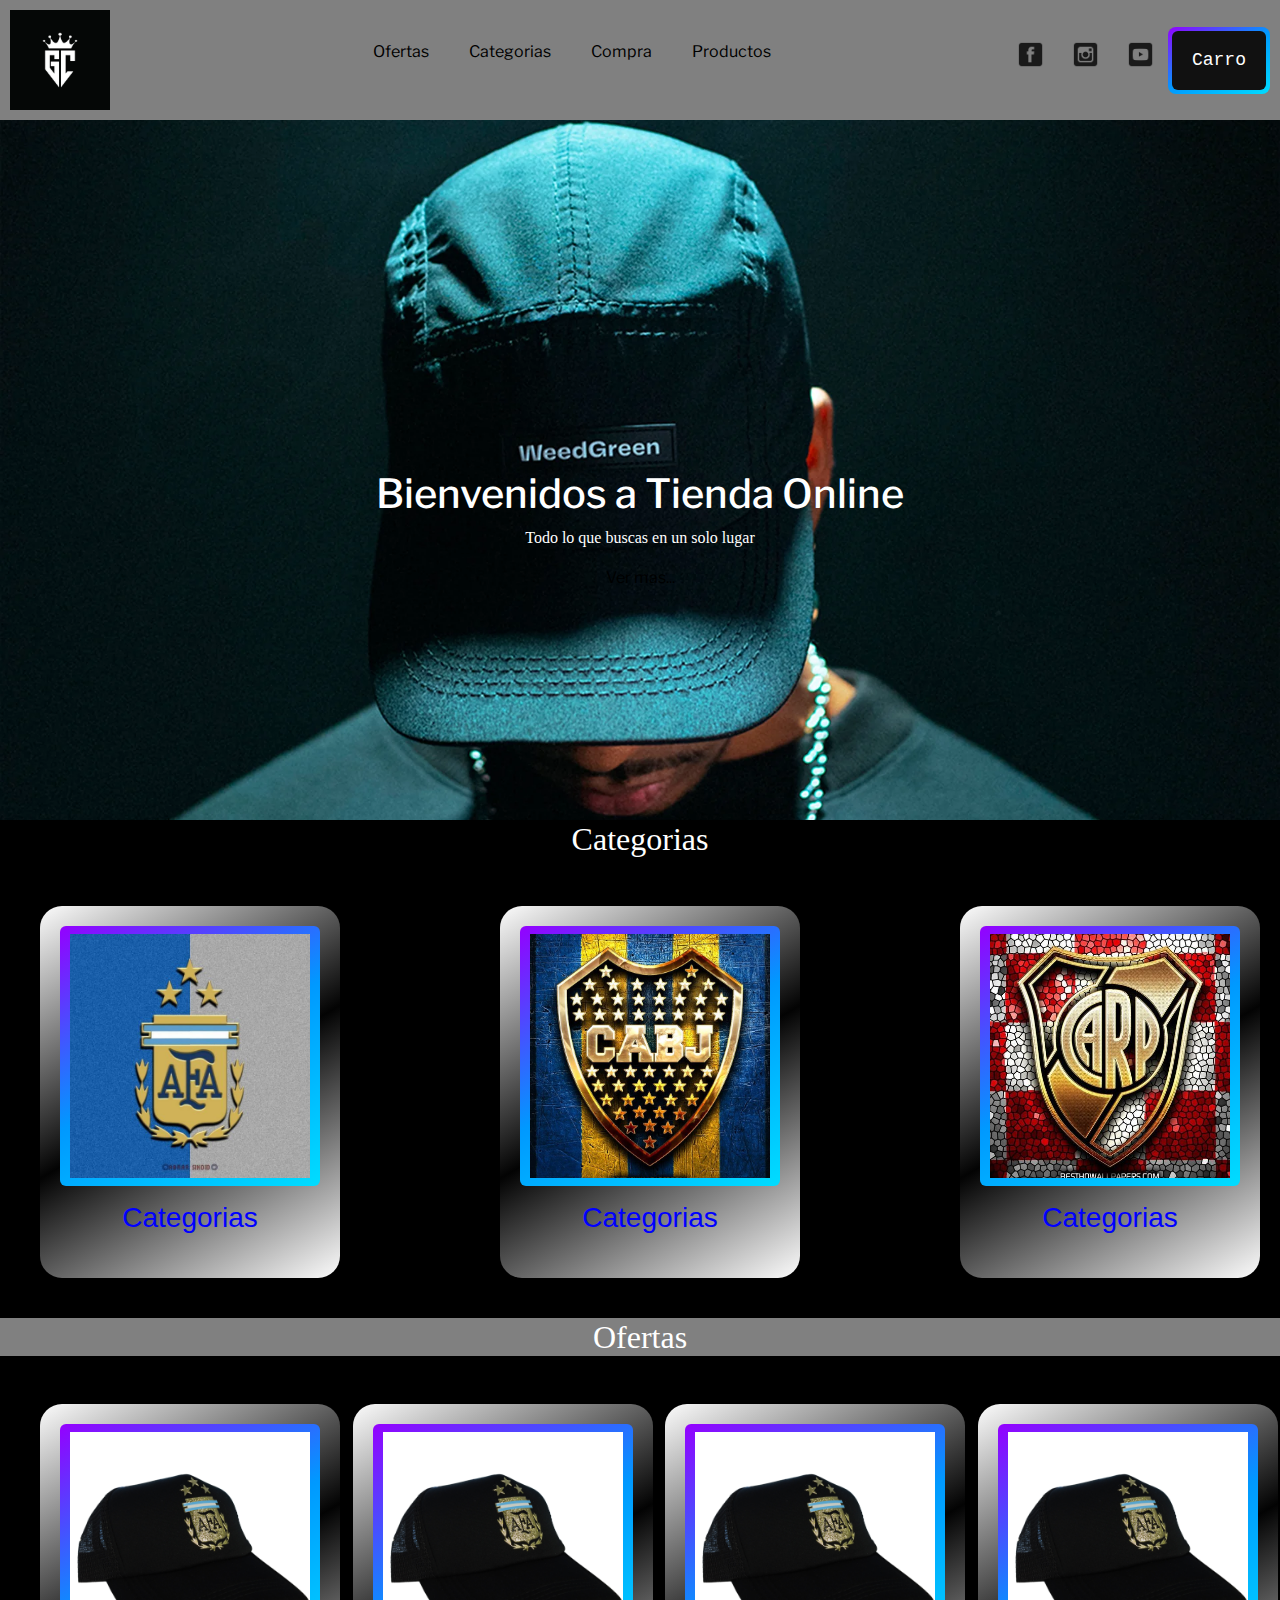
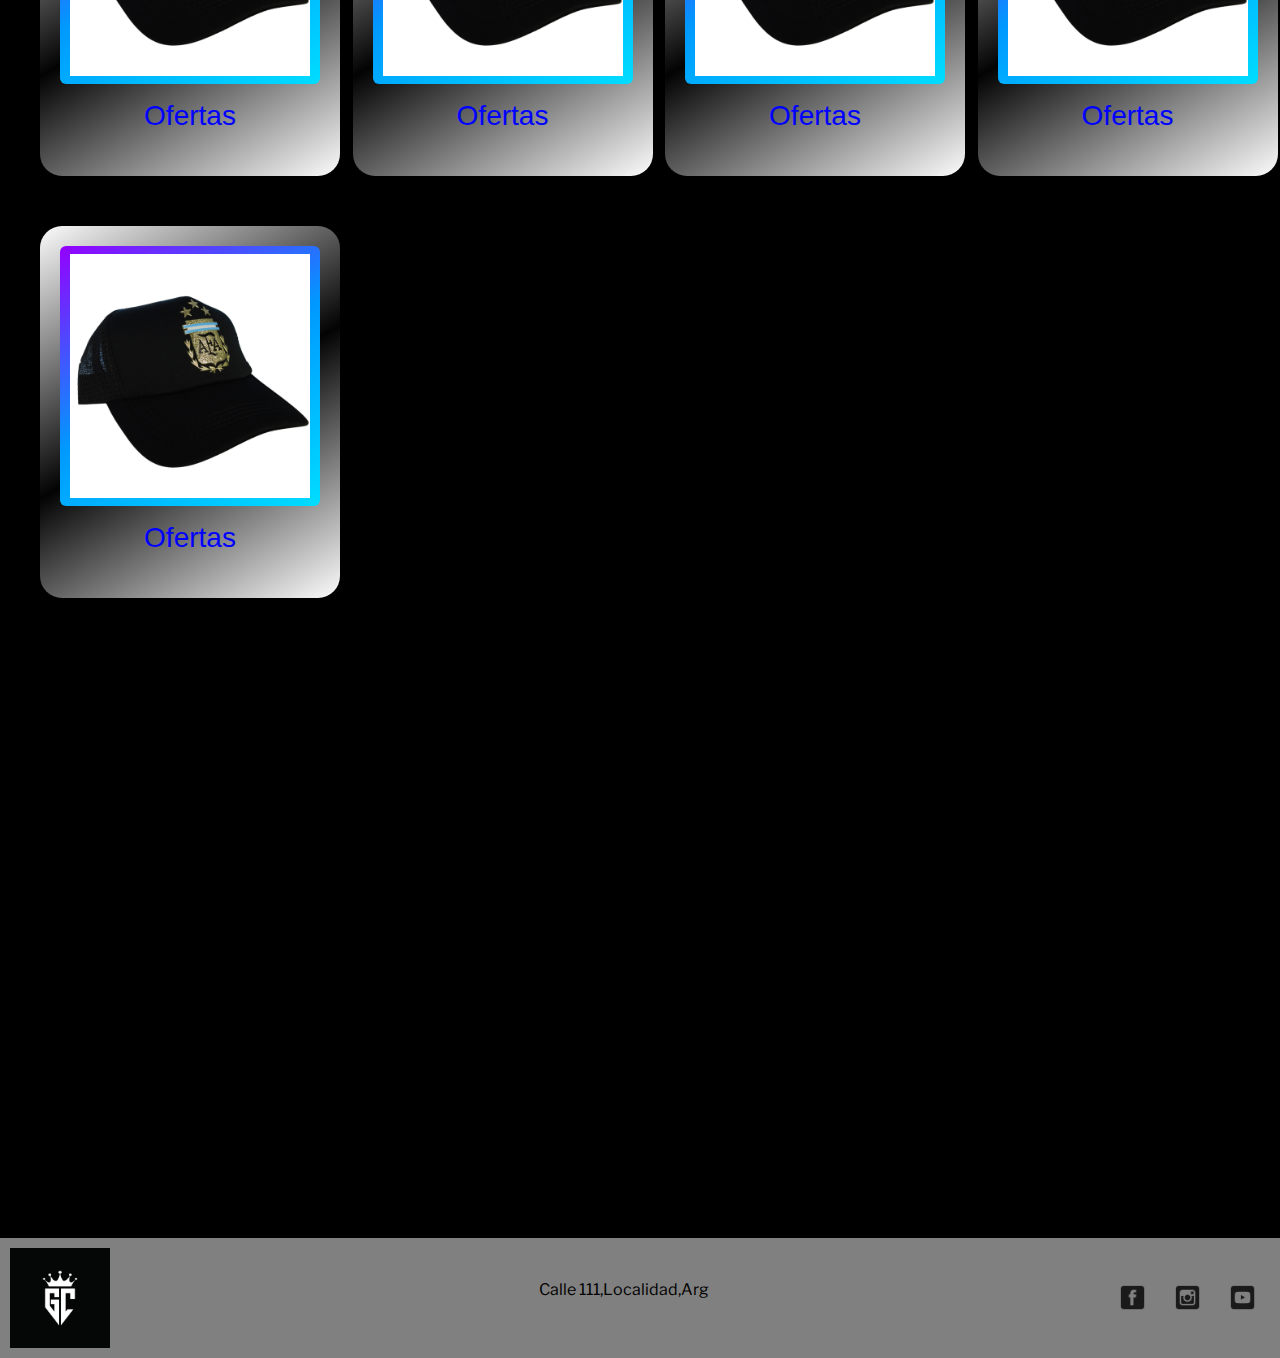
==== index.html @ 08c62f7e "Initial commit" ====
<!DOCTYPE html>
<html lang="en">
    <head>
        <meta charset="UTF-8">
        <meta http-equiv="X-UA-Compatible" content="IE=edge">
        <meta name="viewport" content="width=device-width, initial-scale=1.0">
        <link rel="preconnect" href="https://fonts.googleapis.com">
        <link rel="preconnect" href="https://fonts.gstatic.com" crossorigin>
        <link href="https://fonts.googleapis.com/css2?family=Oswald:wght@500&display=swap" rel="stylesheet">
        <link href="../css/stylesBootstrap.css" rel="stylesheet" />
        <link rel="stylesheet" href="./css/style.css">
        <link rel="stylesheet" href="./css/banner.css">
        <title>Tiend Online</title>
    </head>
    <body class="body">
        <header class="header">
            <div class="logo-header">
                <img src="./media/logo.jpg" alt="Tienda Online">    
            </div>
            <nav class="nav-menu">
                <ul>
                    <li><a href="./pagina/Ofertas.html">Ofertas</li></a>
                    <li><a href="./pagina/categorias.html">Categorias</li></a>
                    <li><a href="./pagina/compra.html">Compra</li></a>
                    <li><a href="./pagina/productos.html">Productos</li></a>
                </ul>
            </nav>
            <div class="iconos-img">
                <div class="iconos">
                    <a href="https://www.facebook.com/">
                        <img src="./media/iconofacebook.png" alt="facebook">
                    </a>
                </div>
                <div class="iconos">
                    <a href="https://www.instagram.com/">
                        <img src="./media/iconoinstagram.png" alt="Intagram">
                    </a>
                </div>
                <div class="iconos">
                    <a href="https://www.youtube.com/">
                        <img src="./media/iconoyoutube.png" alt="YouTube">
                    </a>
                </div>
                <a href="./pagina/compra.html">
                    <button>
                        <samp>Carro</samp>
                    </button>
                </a>
            </div>
            
        </header>
        <main>
            <div class="banner--gorra">
                <h1>Bienvenidos a Tienda Online</h1>
                <p>Todo lo que buscas en un solo lugar</p>
                <center><a href="./pagina/productos.html" class="button">Ver mas...</a></center>
            </div>
                <h2 id="categorias">Categorias</h2>
                <div class="contenedor-de-categorias">
                        <div class="gorraarg">
                            <a href="./pagina/productos.html">
                                <img src="./media/Argentina 2022.jfif" alt="">
                                <h3>Categorias</h3>
                            </a>
                        </div>
                        <div class="gorraarg">
                            <a href="./pagina/categorias.html">
                                <img src="./media/Boca Juniors Wallpaper.jfif" alt="">
                                <h3>Categorias</h3>
                            </a>
                        </div>
                        <div class="gorraarg">
                            <a href="./pagina/categorias.html">
                                <img src="./media/riverdoradofondo.jpg" alt="">
                                <h3>Categorias</h3>
                            </a>
                        </div>
                </div>
                <h2 id="ofertas">Ofertas</h2>
                <div class="contenedor-de-ofertas">
                    <div class="cuadro">
                        <div class="gorraarg">
                            <a href="./pagina/Ofertas.html">
                                <img src="./media/Gorraarg.png" alt="">
                                <h3>Ofertas</h3>
                            </a>
                        </div>
                    </div>
                    <div class="gorraarg">
                        <a href="./pagina/Ofertas.html">
                            <img src="./media/Gorraarg.png" alt="">
                            <h3>Ofertas</h3>
                        </a>
                    </div>
                    <div class="gorraarg">
                        <a href="./pagina/Ofertas.html">
                            <img src="./media/Gorraarg.png" alt="">
                            <h3>Ofertas</h3>
                        </a>
                    </div>
                    <div class="gorraarg">
                        <a href="./pagina/Ofertas.html">
                            <img src="./media/Gorraarg.png" alt="">
                            <h3>Ofertas</h3>
                        </a>
                    </div>
                    <div class="gorraarg">
                        <a href="./pagina/Ofertas.html">
                            <img src="./media/Gorraarg.png" alt="">
                            <h3>Ofertas</h3>
                        </a>
                    </div>
                </div>
                <div class="video-gorras">
                    <iframe width="960" height="540" src="https://www.youtube.com/embed/KB9ijC64iVY?start=1" title="YouTube video player" frameborder="0" allow="accelerometer; autoplay; clipboard-write; encrypted-media; gyroscope; picture-in-picture; web-share" allowfullscreen></iframe>
                </div>
        </main>
        <footer class="header">
            <a href="./index.html">
                <div class="logo-header">
                    <img src="./media/logo.jpg" alt="Tienda Online">
                </div>
            </a>
            <nav class="nav-menu">
                <ul>
                    <li><a href="https://www.google.com/maps/place/Casa+Vila/@-37.0545336,-81.6326982,4z/data=!4m10!1m2!2m1!1slocal+de+gorras!3m6!1s0xbf88e296a8c1a3b9:0x65e3360ee292a674!8m2!3d-38.7173366!4d-62.2640979!15sCg9sb2NhbCBkZSBnb3JyYXNaESIPbG9jYWwgZGUgZ29ycmFzkgEIaGF0X3Nob3DgAQA!16s%2Fg%2F11b7gq4s8f">Calle 111,Localidad,Arg</li></a>
                </ul>
            </nav>
            <div class="iconos-img">
                <div class="iconos">
                    <a href="https://www.facebook.com/">
                        <img src="./media/iconofacebook.png" alt="facebook">
                    </a>
                </div>
                <div class="iconos">
                    <a href="https://www.instagram.com/">
                        <img src="./media/iconoinstagram.png" alt="Intagram">
                    </a>
                </div>
                <div class="iconos">
                    <a href="https://www.youtube.com/">
                        <img src="./media/iconoyoutube.png" alt="YouTube">
                    </a>
                </div>
        </footer>
    </body>
</html>
---- css/style.css ----
@import url('https://fonts.googleapis.com/css2?family=Oswald:wght@500&display=swap');
@import url('https://fonts.googleapis.com/css2?family=Libre+Franklin:wght@600&display=swap');
*{
    font-family: "Osawld";
    padding: 0;
    margin: 0;
    text-decoration: none;
    list-style: none;
    box-sizing: border-box;
}

body{
    background-color: black;
    text-decoration: none;
}

.responsive{
    width: 100%;
    max-width: 1000px;
    margin:0 auto;
    overflow: hidden;
}
.main{
    width: 70%;
    justify-self: start;
}
.header{
    display: flex;
    background-color: gray;
    align-items: center;
    padding: 10px;
    justify-content: space-between;
    text-decoration: none;
    
}

@media (max-width:700px){
    .header{
        flex-direction: column;
        width: 100%;
        height: auto;
    }
    
}

.logo-header img{
    width: 100px;
}

.nav-menu ul{
    display: flex;
    align-items: center
}
@media (max-width:700px){
    .nav-menu ul{
        font-size: 12px;
    }
    .nav-menu ul li{
        margin: 10px;
    }
}

.nav-menu li{
    margin: 20px;
}
.iconos-img{
    display: flex;
    
}
.iconos{
    margin: 15px;

}
.iconos img{
    width: 25px;
}

.header button{
    border: 0;
    background-image: linear-gradient(150deg, #9500ff ,#09f ,#00ddff);
    border-radius: 8px;
    color: #fff;
    display: flex;
    font-size: 18px;
    padding: 4px;
    cursor: pointer;
    transition: .3s;
}
.header button samp{
    background-color: #111;
    padding: 16px 20px;
    border-radius: 6px;
    transition: .3s;
}

.header button:hover samp{
    background: none;
}
.header button:active{
    transition: scale(0.9);
}



.banner--gorra {
    background-image: url(../media/gorra-banner.webp);
    background-position: center center;
    background-repeat: no-repeat;
    background-size: cover;
    width: 100vw;
    height: 50vw;
    text-align: center;
    color: white;
    padding: 350px;
}
.banner--gorra h1{
    font-family: 'Libre Franklin', sans-serif;
}
a, li{
    font-family: 'Libre Franklin', sans-serif;
    list-style: none;
    color: black;
    text-decoration: none;
}
@media (max-width:1000px){
    .banner--gorra{
        padding: 70px;
    }
}
@media (max-width:700px){
    .banner--gorra{
        padding: 35px;
    }
}
@media (max-width:700px){
    .contenedor-de-categorias2{
        display: grid;
        place-items: center;
        
    }

}

.productos-{
    display: flex;
    align-items: center;
    padding: 10px;
    justify-content: center;
}

.gorraarg{
    display: flex;
    background-color: white;
    border-radius: 22px;
    margin: 15px;
    padding: 20px 20px;
    width:300px;
    border: 0;
    background-image: linear-gradient(150deg, #FCFCFC,#030303,#FCFCFC);
    color: #fff;
    font-size: 18px;
    cursor: pointer;
    transition: .3s;
}
.gorraarg img{
    background-image: linear-gradient(150deg, #9500ff ,#09f ,#00ddff);
    padding: 8px 10px;
    border-radius: 6px;
    transition: .3s;
}
.gorraarg img:hover {
    background: none;
}
.gorraarg:active{
    transition: scale(0.9);
}

.gorraarg img{
    width: 100%;
    aspect-ratio: 1/1;
    object-fit: cover;
}

.gorraarg h3{
    display: flex;
    justify-content: center;
    color: blue;
    font-family: Impact, Haettenschweiler, 'Arial Narrow Bold', sans-serif;
    padding: 15px;
}
.gorraarg p{
    font-family: fantasy;
    color: green;
    display: flex;
    justify-content: center;
    
}
.gorraarg::before{
    content: "";
    background: -moz-linear-gradient(to bottom right,#9500ff ,#09f ,#00ddff);
    position: absolute;
    inset: 0;
    z-index: -1;
    transform: translateY(30%) scale(0.85);
    filter: blur(30PX);

}
#categorias{
    display: flex;
    align-items: center;
    color: white;
    justify-content: center;
}
.contenedor-de-categorias2{
    display: grid;
    grid-template-columns: repeat(auto-fit, minmax(250px, 1fr));
    grid-auto-rows: minmax(200px, auto);
    gap: 150px;
    padding: 25px;
}

.contenedor-de-categorias{
    display: grid;
    grid-template-columns: repeat(auto-fit, minmax(250px, 1fr));
    grid-auto-rows: minmax(200px, auto);
    gap: 150px;
    padding: 25px;
    
}

.contenedor-de-ofertas{
    display: grid;
    grid-template-columns: repeat(auto-fit, minmax(250px, 1fr));
    grid-auto-rows: minmax(200px, auto);
    gap: 20px;
    padding: 25px 25px;   
}
.contenedor-de-ofertas2{
    display: grid;
    grid-template-columns: repeat(auto-fit, minmax(250px, 1fr));
    grid-auto-rows: minmax(200px, auto);
    gap: 150px;
    padding: 25px;
}
#ofertas{
    background-color: gray;
    display: flex;
    align-items: center;
    color: white;
    justify-content: center;
}

.video-gorras{
    display: flex;
    justify-content: center;
    margin: 30px 30px;
}
.compra-1{
    display: flex;
    align-items: center;
    padding: 10px;
    justify-content: space-between;
}

.gorraarg-compra{
    display: flex;
    align-items: center;
    justify-content: space-around;
    margin: 10px 20px;
    background-color: white;
    border-radius: 22px;
    padding: 12px;
    width:1200px;
    height: 600px;
}

.gorraarg-compra img{
    display: flex;
    width: 600px;
}

.gorraarg-compra p{
    display: flex;
    font-size: 46px;
    font-weight: 600px;
    color: red;
}

.gorraarg-compra h2{
    display: flex;
    color: blue;
}

.boton-compra input{
    background-color: rgb(5, 241, 24);
    width: 100px;
}
.gorraarg-compra-{
    display: flex;
    align-items: center;
    justify-content: space-around;
    margin: 100px 200px;
    background-color: white;
    border-radius: 22px;
    padding: 12px;
    width:1000px;
    height: 500px;
}

.gorraarg-compra- img{
    display: flex;
    width: 500px;
}

.gorraarg-compra- p{
    display: flex;
    font-size: 46px;
    font-weight: 600px;
    color: red;
}

.gorraarg-compra- h2{
    display: flex;
    color: blue;
}
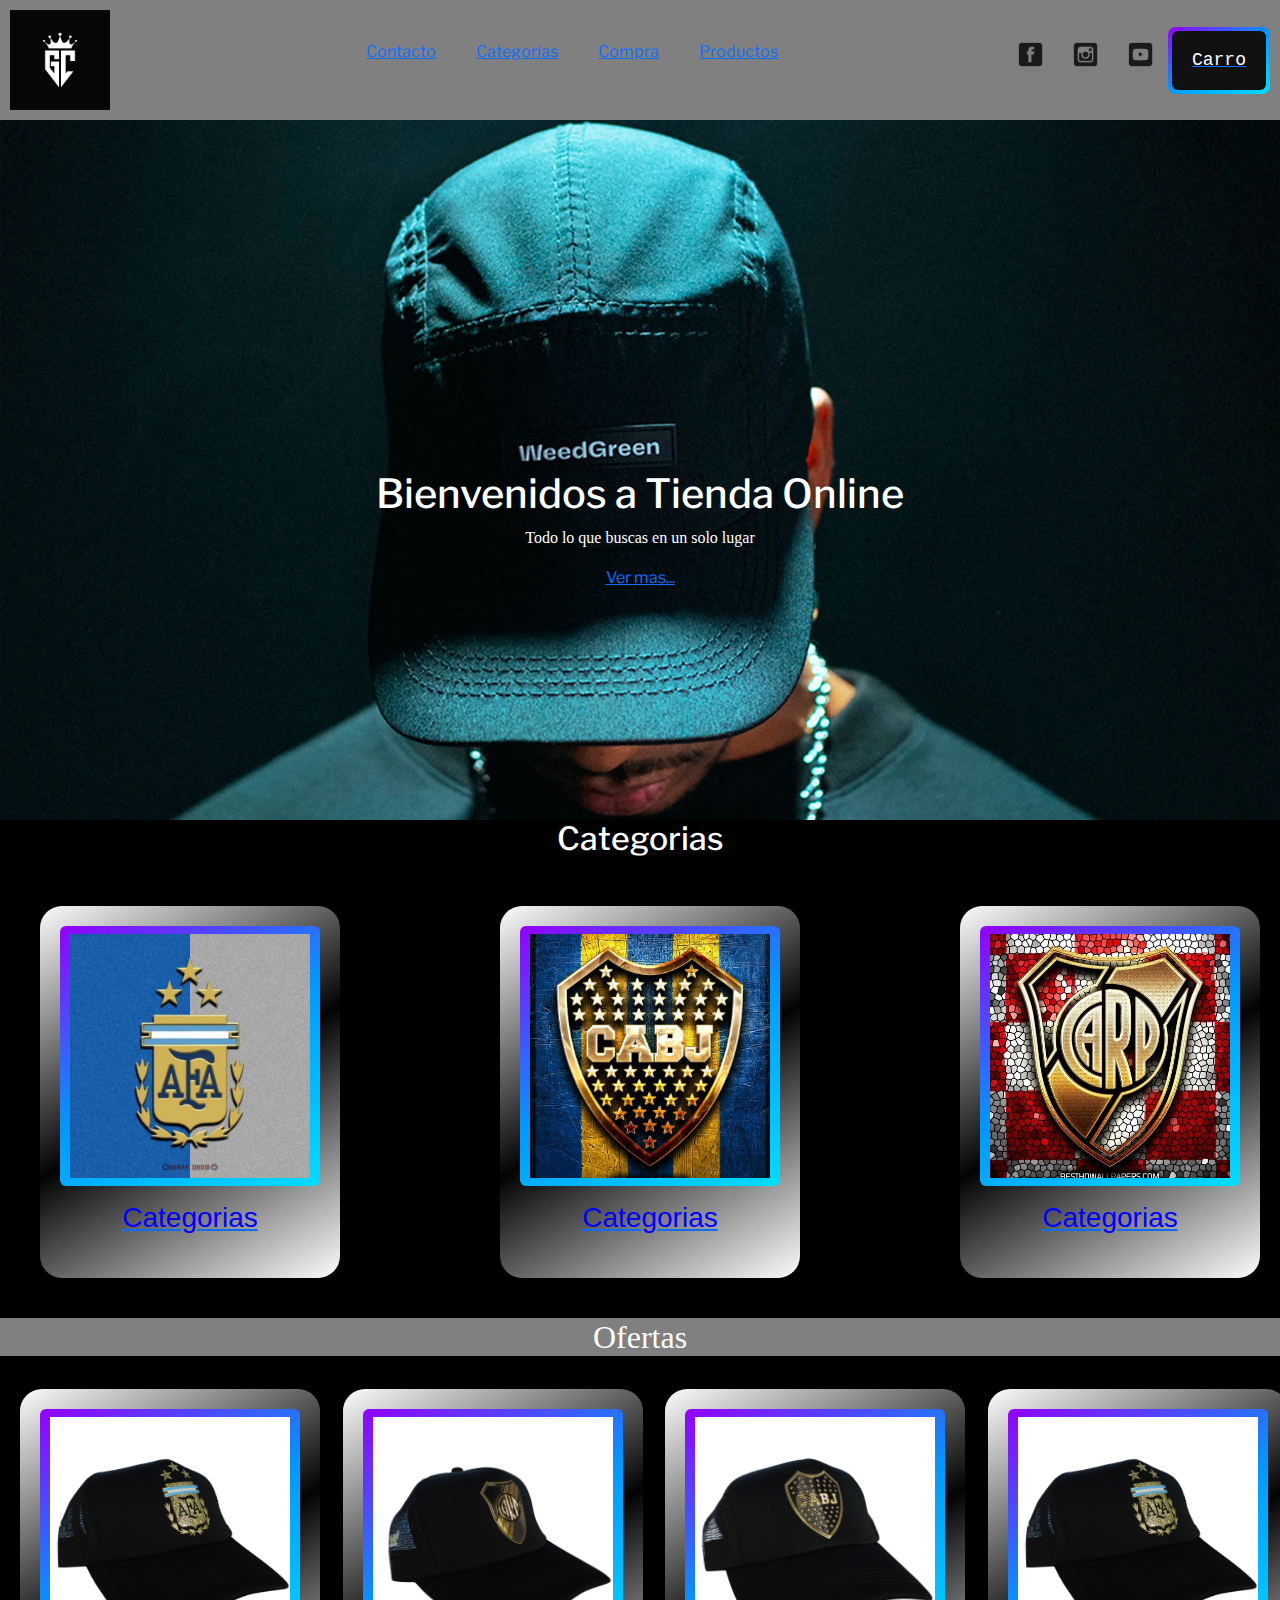
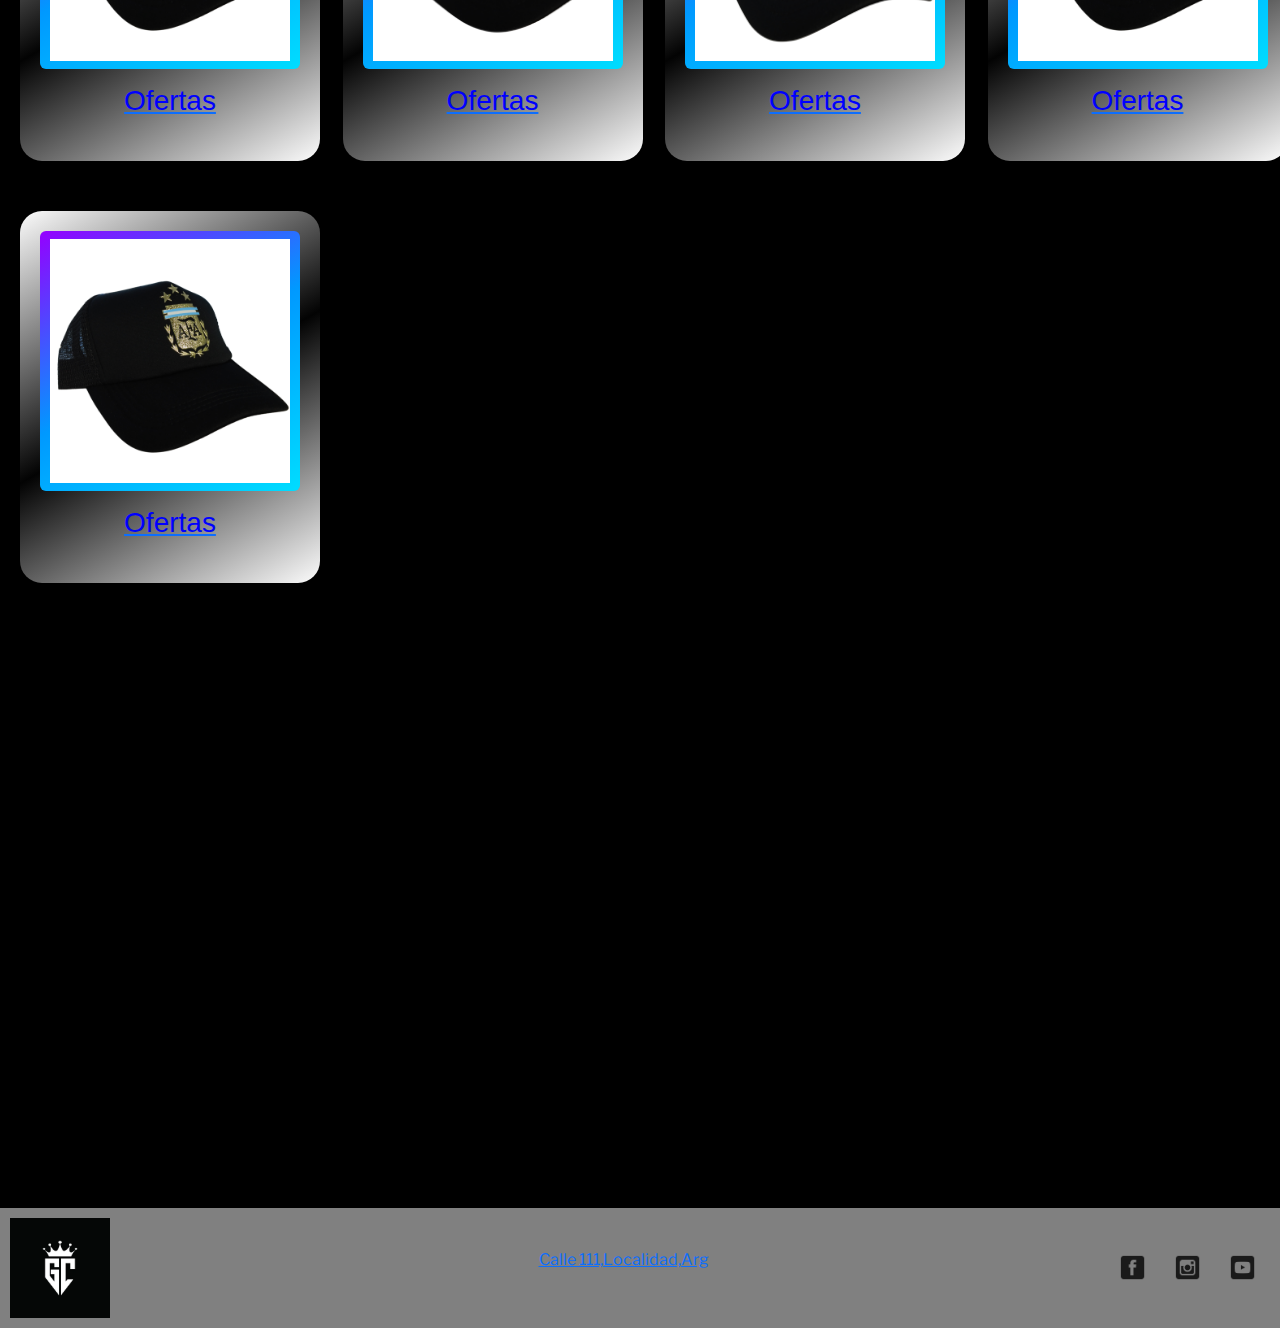
==== commit edcadc35: "preEntrega3Cejas" ====
--- a/index.html
+++ b/index.html
@@ -4,13 +4,17 @@
         <meta charset="UTF-8">
         <meta http-equiv="X-UA-Compatible" content="IE=edge">
         <meta name="viewport" content="width=device-width, initial-scale=1.0">
+        <meta name="Inicio" content="Bienvenidos">
+        <meta name="keyword" content="Bienvenidos">
         <link rel="preconnect" href="https://fonts.googleapis.com">
         <link rel="preconnect" href="https://fonts.gstatic.com" crossorigin>
         <link href="https://fonts.googleapis.com/css2?family=Oswald:wght@500&display=swap" rel="stylesheet">
+        <link rel="stylesheet" href="./css/banner--gorra.css">
         <link href="../css/stylesBootstrap.css" rel="stylesheet" />
+        
         <link rel="stylesheet" href="./css/style.css">
-        <link rel="stylesheet" href="./css/banner.css">
-        <title>Tiend Online</title>
+        <link rel="stylesheet" href="./css/app.css">
+        <title>Tiena Online</title>
     </head>
     <body class="body">
         <header class="header">
@@ -19,7 +23,7 @@
             </div>
             <nav class="nav-menu">
                 <ul>
-                    <li><a href="./pagina/Ofertas.html">Ofertas</li></a>
+                    <li><a href="./pagina/Contacto.html">Contacto</li></a>
                     <li><a href="./pagina/categorias.html">Categorias</li></a>
                     <li><a href="./pagina/compra.html">Compra</li></a>
                     <li><a href="./pagina/productos.html">Productos</li></a>
@@ -27,17 +31,17 @@
             </nav>
             <div class="iconos-img">
                 <div class="iconos">
-                    <a href="https://www.facebook.com/">
+                    <a target=”_BLANK” href="https://www.facebook.com/">
                         <img src="./media/iconofacebook.png" alt="facebook">
                     </a>
                 </div>
                 <div class="iconos">
-                    <a href="https://www.instagram.com/">
+                    <a target=”_BLANK” href="https://www.instagram.com/">
                         <img src="./media/iconoinstagram.png" alt="Intagram">
                     </a>
                 </div>
                 <div class="iconos">
-                    <a href="https://www.youtube.com/">
+                    <a target=”_BLANK” href="https://www.youtube.com/">
                         <img src="./media/iconoyoutube.png" alt="YouTube">
                     </a>
                 </div>
@@ -80,32 +84,32 @@
                 <div class="contenedor-de-ofertas">
                     <div class="cuadro">
                         <div class="gorraarg">
-                            <a href="./pagina/Ofertas.html">
+                            <a href="./pagina/Compra.html">
                                 <img src="./media/Gorraarg.png" alt="">
                                 <h3>Ofertas</h3>
                             </a>
                         </div>
                     </div>
                     <div class="gorraarg">
-                        <a href="./pagina/Ofertas.html">
+                        <a href="./pagina/compraRiver.html">
+                            <img src="./media/RIVER SIN FONDO.png" alt="">
+                            <h3>Ofertas</h3>
+                        </a>
+                    </div>
+                    <div class="gorraarg">
+                        <a href="./pagina/compraBoca.html">
+                            <img src="./media/boca sin fondo.png" alt="">
+                            <h3>Ofertas</h3>
+                        </a>
+                    </div>
+                    <div class="gorraarg">
+                        <a href="./pagina/Compra.html">
                             <img src="./media/Gorraarg.png" alt="">
                             <h3>Ofertas</h3>
                         </a>
                     </div>
                     <div class="gorraarg">
-                        <a href="./pagina/Ofertas.html">
-                            <img src="./media/Gorraarg.png" alt="">
-                            <h3>Ofertas</h3>
-                        </a>
-                    </div>
-                    <div class="gorraarg">
-                        <a href="./pagina/Ofertas.html">
-                            <img src="./media/Gorraarg.png" alt="">
-                            <h3>Ofertas</h3>
-                        </a>
-                    </div>
-                    <div class="gorraarg">
-                        <a href="./pagina/Ofertas.html">
+                        <a href="./pagina/Compra.html">
                             <img src="./media/Gorraarg.png" alt="">
                             <h3>Ofertas</h3>
                         </a>
@@ -128,17 +132,17 @@
             </nav>
             <div class="iconos-img">
                 <div class="iconos">
-                    <a href="https://www.facebook.com/">
+                    <a target=”_BLANK” href="https://www.facebook.com/">
                         <img src="./media/iconofacebook.png" alt="facebook">
                     </a>
                 </div>
                 <div class="iconos">
-                    <a href="https://www.instagram.com/">
+                    <a target=”_BLANK” href="https://www.instagram.com/">
                         <img src="./media/iconoinstagram.png" alt="Intagram">
                     </a>
                 </div>
                 <div class="iconos">
-                    <a href="https://www.youtube.com/">
+                    <a target=”_BLANK” href="https://www.youtube.com/">
                         <img src="./media/iconoyoutube.png" alt="YouTube">
                     </a>
                 </div>
--- a/css/banner--gorra.css
+++ b/css/banner--gorra.css
@@ -0,0 +1,34 @@
+.banner--gorra {
+  background-image: url(../media/gorra-banner.webp);
+  background-position: center center;
+  background-repeat: no-repeat;
+  background-size: cover;
+  width: 100vw;
+  height: 50vw;
+  text-align: center;
+  color: white;
+  padding: 350px;
+}
+@media screen and (max-width: 1000px) {
+  .banner--gorra {
+    padding: 70px;
+  }
+}
+@media screen and (max-width: 700px) {
+  .banner--gorra {
+    padding: 35px;
+  }
+}
+
+.banner--gorra h1 {
+  font-family: "Libre Franklin", sans-serif;
+}
+
+a, li {
+  font-family: "Libre Franklin", sans-serif;
+  list-style: none;
+  color: black;
+  text-decoration: none;
+}
+
+/*# sourceMappingURL=banner--gorra.css.map */
--- a/css/style.css
+++ b/css/style.css
@@ -1,38 +1,5 @@
-@import url('https://fonts.googleapis.com/css2?family=Oswald:wght@500&display=swap');
-@import url('https://fonts.googleapis.com/css2?family=Libre+Franklin:wght@600&display=swap');
-*{
-    font-family: "Osawld";
-    padding: 0;
-    margin: 0;
-    text-decoration: none;
-    list-style: none;
-    box-sizing: border-box;
-}
 
-body{
-    background-color: black;
-    text-decoration: none;
-}
 
-.responsive{
-    width: 100%;
-    max-width: 1000px;
-    margin:0 auto;
-    overflow: hidden;
-}
-.main{
-    width: 70%;
-    justify-self: start;
-}
-.header{
-    display: flex;
-    background-color: gray;
-    align-items: center;
-    padding: 10px;
-    justify-content: space-between;
-    text-decoration: none;
-    
-}
 
 @media (max-width:700px){
     .header{
@@ -43,95 +10,27 @@
     
 }
 
-.logo-header img{
-    width: 100px;
-}
+.logo-header
 
-.nav-menu ul{
-    display: flex;
-    align-items: center
-}
+.nav-menu
 @media (max-width:700px){
     .nav-menu ul{
-        font-size: 12px;
+        font-size: 2px;
     }
     .nav-menu ul li{
         margin: 10px;
     }
 }
 
-.nav-menu li{
-    margin: 20px;
-}
-.iconos-img{
-    display: flex;
-    
-}
-.iconos{
-    margin: 15px;
-
-}
-.iconos img{
-    width: 25px;
-}
-
-.header button{
-    border: 0;
-    background-image: linear-gradient(150deg, #9500ff ,#09f ,#00ddff);
-    border-radius: 8px;
-    color: #fff;
-    display: flex;
-    font-size: 18px;
-    padding: 4px;
-    cursor: pointer;
-    transition: .3s;
-}
-.header button samp{
-    background-color: #111;
-    padding: 16px 20px;
-    border-radius: 6px;
-    transition: .3s;
-}
-
-.header button:hover samp{
-    background: none;
-}
-.header button:active{
-    transition: scale(0.9);
-}
 
 
 
-.banner--gorra {
-    background-image: url(../media/gorra-banner.webp);
-    background-position: center center;
-    background-repeat: no-repeat;
-    background-size: cover;
-    width: 100vw;
-    height: 50vw;
-    text-align: center;
-    color: white;
-    padding: 350px;
-}
-.banner--gorra h1{
-    font-family: 'Libre Franklin', sans-serif;
-}
-a, li{
-    font-family: 'Libre Franklin', sans-serif;
-    list-style: none;
-    color: black;
-    text-decoration: none;
-}
-@media (max-width:1000px){
-    .banner--gorra{
-        padding: 70px;
-    }
-}
-@media (max-width:700px){
-    .banner--gorra{
-        padding: 35px;
-    }
-}
+
+
+
+
+
+
 @media (max-width:700px){
     .contenedor-de-categorias2{
         display: grid;
@@ -141,185 +40,13 @@
 
 }
 
-.productos-{
-    display: flex;
-    align-items: center;
-    padding: 10px;
-    justify-content: center;
-}
 
-.gorraarg{
-    display: flex;
-    background-color: white;
-    border-radius: 22px;
-    margin: 15px;
-    padding: 20px 20px;
-    width:300px;
-    border: 0;
-    background-image: linear-gradient(150deg, #FCFCFC,#030303,#FCFCFC);
-    color: #fff;
-    font-size: 18px;
-    cursor: pointer;
-    transition: .3s;
-}
-.gorraarg img{
-    background-image: linear-gradient(150deg, #9500ff ,#09f ,#00ddff);
-    padding: 8px 10px;
-    border-radius: 6px;
-    transition: .3s;
-}
-.gorraarg img:hover {
-    background: none;
-}
-.gorraarg:active{
-    transition: scale(0.9);
-}
 
-.gorraarg img{
-    width: 100%;
-    aspect-ratio: 1/1;
-    object-fit: cover;
-}
 
-.gorraarg h3{
-    display: flex;
-    justify-content: center;
-    color: blue;
-    font-family: Impact, Haettenschweiler, 'Arial Narrow Bold', sans-serif;
-    padding: 15px;
-}
-.gorraarg p{
-    font-family: fantasy;
-    color: green;
-    display: flex;
-    justify-content: center;
-    
-}
-.gorraarg::before{
-    content: "";
-    background: -moz-linear-gradient(to bottom right,#9500ff ,#09f ,#00ddff);
-    position: absolute;
-    inset: 0;
-    z-index: -1;
-    transform: translateY(30%) scale(0.85);
-    filter: blur(30PX);
 
-}
-#categorias{
-    display: flex;
-    align-items: center;
-    color: white;
-    justify-content: center;
-}
-.contenedor-de-categorias2{
-    display: grid;
-    grid-template-columns: repeat(auto-fit, minmax(250px, 1fr));
-    grid-auto-rows: minmax(200px, auto);
-    gap: 150px;
-    padding: 25px;
-}
 
-.contenedor-de-categorias{
-    display: grid;
-    grid-template-columns: repeat(auto-fit, minmax(250px, 1fr));
-    grid-auto-rows: minmax(200px, auto);
-    gap: 150px;
-    padding: 25px;
-    
-}
 
-.contenedor-de-ofertas{
-    display: grid;
-    grid-template-columns: repeat(auto-fit, minmax(250px, 1fr));
-    grid-auto-rows: minmax(200px, auto);
-    gap: 20px;
-    padding: 25px 25px;   
-}
-.contenedor-de-ofertas2{
-    display: grid;
-    grid-template-columns: repeat(auto-fit, minmax(250px, 1fr));
-    grid-auto-rows: minmax(200px, auto);
-    gap: 150px;
-    padding: 25px;
-}
-#ofertas{
-    background-color: gray;
-    display: flex;
-    align-items: center;
-    color: white;
-    justify-content: center;
-}
 
-.video-gorras{
-    display: flex;
-    justify-content: center;
-    margin: 30px 30px;
-}
-.compra-1{
-    display: flex;
-    align-items: center;
-    padding: 10px;
-    justify-content: space-between;
-}
 
-.gorraarg-compra{
-    display: flex;
-    align-items: center;
-    justify-content: space-around;
-    margin: 10px 20px;
-    background-color: white;
-    border-radius: 22px;
-    padding: 12px;
-    width:1200px;
-    height: 600px;
-}
 
-.gorraarg-compra img{
-    display: flex;
-    width: 600px;
-}
 
-.gorraarg-compra p{
-    display: flex;
-    font-size: 46px;
-    font-weight: 600px;
-    color: red;
-}
-
-.gorraarg-compra h2{
-    display: flex;
-    color: blue;
-}
-
-.boton-compra input{
-    background-color: rgb(5, 241, 24);
-    width: 100px;
-}
-.gorraarg-compra-{
-    display: flex;
-    align-items: center;
-    justify-content: space-around;
-    margin: 100px 200px;
-    background-color: white;
-    border-radius: 22px;
-    padding: 12px;
-    width:1000px;
-    height: 500px;
-}
-
-.gorraarg-compra- img{
-    display: flex;
-    width: 500px;
-}
-
-.gorraarg-compra- p{
-    display: flex;
-    font-size: 46px;
-    font-weight: 600px;
-    color: red;
-}
-
-.gorraarg-compra- h2{
-    display: flex;
-    color: blue;
-}--- a/css/app.css
+++ b/css/app.css
@@ -0,0 +1,296 @@
+@import url("https://fonts.googleapis.com/css2?family=Oswald:wght@500&display=swap");
+@import url("https://fonts.googleapis.com/css2?family=Libre+Franklin:wght@600&display=swap");
+* {
+  font-family: "Osawld";
+  padding: 0;
+  margin: 0;
+  text-decoration: none;
+  list-style: none;
+  box-sizing: border-box;
+}
+
+body {
+  background-color: black;
+  text-decoration: none;
+}
+
+.responsive {
+  width: 100%;
+  max-width: 1000px;
+  margin: 0 auto;
+  overflow: hidden;
+}
+
+.main {
+  width: 70%;
+  justify-self: start;
+}
+
+header {
+  display: flex;
+  background-color: gray;
+  align-items: center;
+  padding: 10px;
+  justify-content: space-between;
+  text-decoration: none;
+}
+@media screen and (max-width: 700px) {
+  header {
+    flex-direction: column;
+    width: 100%;
+    height: auto;
+  }
+}
+header img {
+  width: 100px;
+}
+header ul {
+  display: flex;
+  align-items: center;
+}
+@media screen and (max-width: 700px) {
+  header ul {
+    font-size: 12px;
+  }
+}
+header li {
+  margin: 20px;
+}
+@media screen and (max-width: 700px) {
+  header li {
+    margin: 10px;
+  }
+}
+header .iconos-img {
+  display: flex;
+}
+header .iconos {
+  margin: 15px;
+}
+header .iconos img {
+  width: 25px;
+}
+header button {
+  border: 0;
+  background-image: linear-gradient(150deg, #9500ff, #09f, #00ddff);
+  border-radius: 8px;
+  color: #fff;
+  display: flex;
+  font-size: 18px;
+  padding: 4px;
+  cursor: pointer;
+  transition: 0.3s;
+}
+header button samp {
+  background-color: #111;
+  padding: 16px 20px;
+  border-radius: 6px;
+  transition: 0.3s;
+}
+header button:hover samp {
+  background: none;
+}
+header button:active {
+  transition: scale(0.9);
+}
+
+main #categorias {
+  display: flex;
+  align-items: center;
+  color: white;
+  justify-content: center;
+  font-family: "Libre Franklin", sans-serif;
+}
+main .contenedor-de-categorias {
+  display: grid;
+  grid-template-columns: repeat(auto-fit, minmax(250px, 1fr));
+  grid-auto-rows: minmax(200px, auto);
+  gap: 150px;
+  padding: 25px;
+}
+main .gorraarg {
+  display: flex;
+  background-color: white;
+  border-radius: 22px;
+  margin: 15px;
+  padding: 20px 20px;
+  width: 300px;
+  border: 0;
+  background-image: linear-gradient(150deg, #FCFCFC, #030303, #FCFCFC);
+  color: #fff;
+  font-size: 18px;
+  cursor: pointer;
+  transition: 0.3s;
+}
+main .gorraarg img {
+  width: 100%;
+  aspect-ratio: 1/1;
+  object-fit: cover;
+  background-image: linear-gradient(150deg, #9500ff, #09f, #00ddff);
+  padding: 8px 10px;
+  border-radius: 6px;
+  transition: 0.3s;
+}
+main .gorraarg img:hover {
+  background: none;
+}
+main .gorraarg h3 {
+  display: flex;
+  justify-content: center;
+  color: blue;
+  font-family: Impact, Haettenschweiler, "Arial Narrow Bold", sans-serif;
+  padding: 15px;
+}
+main .gorraarg p {
+  font-family: fantasy;
+  color: green;
+  display: flex;
+  justify-content: center;
+}
+main .gorraarg:active {
+  transition: scale(0.9);
+}
+main .gorraarg::before {
+  content: "";
+  background: -moz-linear-gradient(to bottom right, #9500ff, #09f, #00ddff);
+  position: absolute;
+  inset: 0;
+  z-index: -1;
+  transform: translateY(30%) scale(0.85);
+  filter: blur(30PX);
+}
+main .contenedor-de-categorias2 {
+  display: grid;
+  grid-template-columns: repeat(auto-fit, minmax(250px, 1fr));
+  grid-auto-rows: minmax(80px, auto);
+  gap: 80px;
+  padding: 10px 5px;
+}
+main .contenedor-de-ofertas {
+  display: grid;
+  grid-template-columns: repeat(auto-fit, minmax(250px, 1fr));
+  grid-auto-rows: minmax(80px, auto);
+  gap: 20px;
+  padding: 10px 5px;
+}
+main .contenedor-de-ofertas2 {
+  display: grid;
+  grid-template-columns: repeat(auto-fit, minmax(250px, 1fr));
+  grid-auto-rows: minmax(200px, auto);
+  gap: 150px;
+  padding: 25px;
+}
+main #ofertas {
+  background-color: gray;
+  display: flex;
+  align-items: center;
+  color: white;
+  justify-content: center;
+}
+main .video-gorras {
+  display: flex;
+  justify-content: center;
+  margin: 30px 30px;
+}
+
+.contacto {
+  margin: 0;
+}
+.contacto .form {
+  width: 340px;
+  height: 440px;
+  background: white;
+  border-radius: 8px;
+  box-shadow: 0 0 80px -10px blue;
+  margin: calc(50vh - 220px) auto;
+  padding: 20px 30px;
+  box-sizing: border-box;
+  font-family: "Libre Franklin", sans-serif;
+  position: relative;
+}
+.contacto .form h2 {
+  margin: 10px 0;
+  padding-bottom: 10px;
+  width: 180px;
+  color: gray;
+  border-bottom: 3px solid black;
+}
+.contacto .form input {
+  width: 100%;
+  padding: 10px;
+  box-sizing: border-box;
+  background: none;
+  outline: none;
+  resize: none;
+  border: 0;
+  font-family: "Libre Franklin", sans-serif;
+  transition: all 0.3s;
+  border-bottom: 2px solid grey;
+}
+.contacto .form input:focus {
+  border-bottom: 2px solid lightblue;
+}
+.contacto .form p:before {
+  content: attr(type);
+  display: block;
+  margin: 28px 0 0;
+  font-size: 14px;
+  color: gray;
+}
+.contacto .form button {
+  float: right;
+  padding: 8px 12px;
+  margin: 8px 0 0;
+  font-family: "Libre Franklin", sans-serif;
+  border: 2px solid gray;
+  background: 0;
+  color: black;
+  cursor: pointer;
+  transition: all 0.3s;
+}
+.contacto .form button:hover {
+  background: gray;
+  color: white;
+}
+.contacto .form div {
+  position: absolute;
+  bottom: -15px;
+  right: -20px;
+  background: black;
+  color: white;
+  width: 320px;
+  padding: 16px 4px 16px 0;
+  border-radius: 6px;
+  font-size: 13px;
+  box-shadow: 10px 10px 40px -14px blue;
+}
+.contacto .form span {
+  margin: 0 5px 0 15px;
+}
+
+footer {
+  display: flex;
+  background-color: gray;
+  align-items: center;
+  padding: 10px;
+  justify-content: space-between;
+  text-decoration: none;
+}
+footer img {
+  width: 100px;
+}
+footer ul {
+  display: flex;
+  align-items: center;
+}
+footer .iconos-img {
+  display: flex;
+}
+footer .iconos {
+  margin: 15px;
+}
+footer .iconos img {
+  width: 25px;
+}
+
+/*# sourceMappingURL=app.css.map */
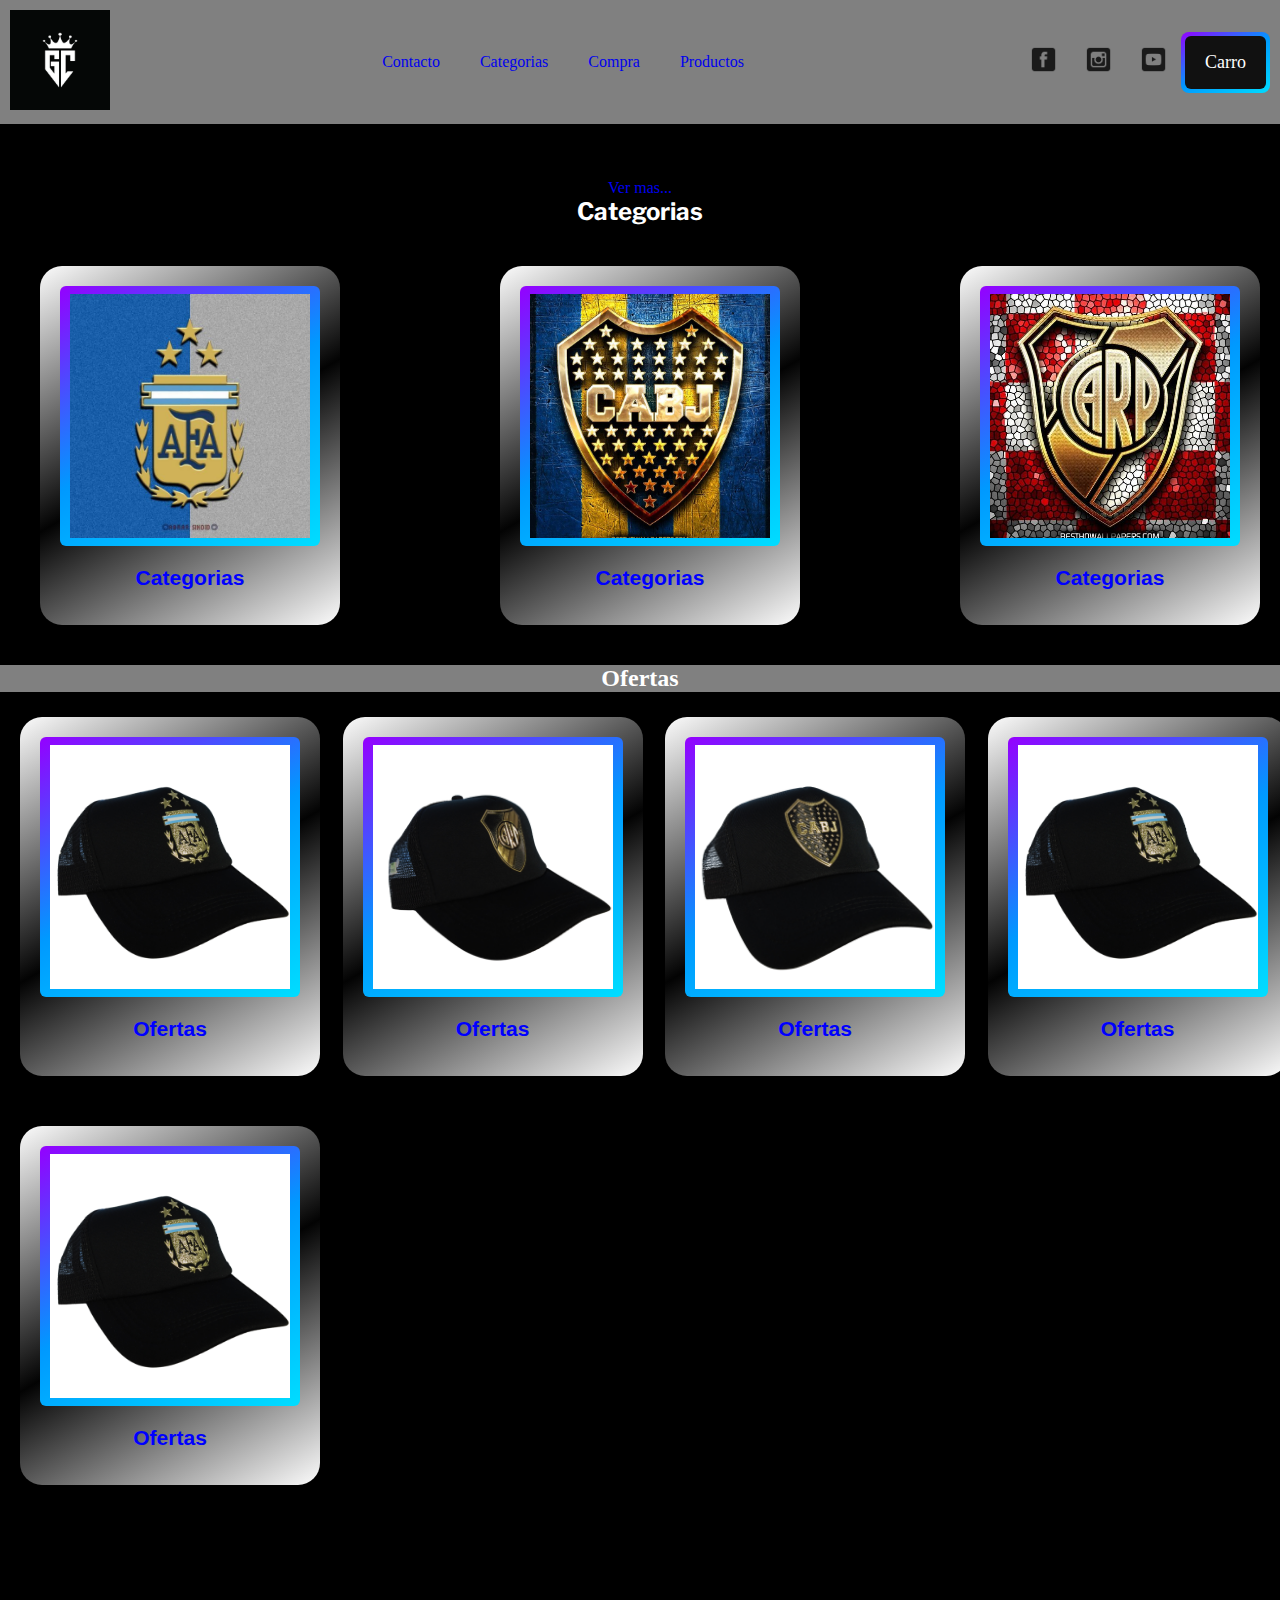
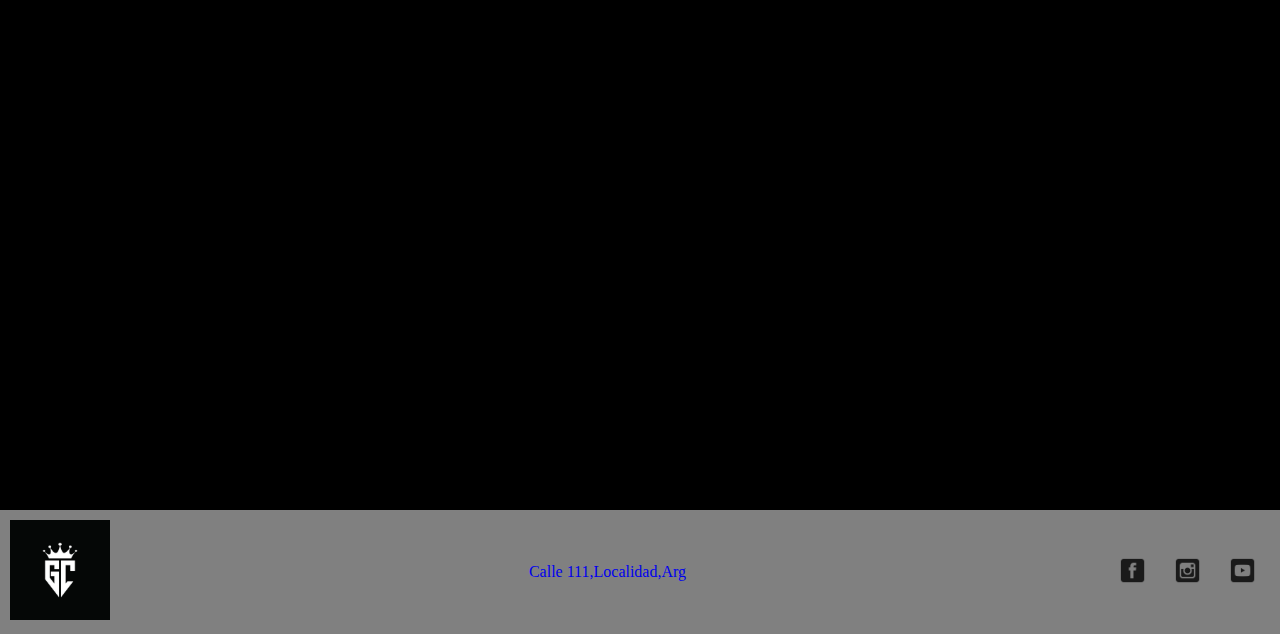
==== commit 80a0c21e: "Add files via upload" ====
--- a/index.html
+++ b/index.html
@@ -9,10 +9,6 @@
         <link rel="preconnect" href="https://fonts.googleapis.com">
         <link rel="preconnect" href="https://fonts.gstatic.com" crossorigin>
         <link href="https://fonts.googleapis.com/css2?family=Oswald:wght@500&display=swap" rel="stylesheet">
-        <link rel="stylesheet" href="./css/banner--gorra.css">
-        <link href="../css/stylesBootstrap.css" rel="stylesheet" />
-        
-        <link rel="stylesheet" href="./css/style.css">
         <link rel="stylesheet" href="./css/app.css">
         <title>Tiena Online</title>
     </head>
@@ -25,7 +21,7 @@
                 <ul>
                     <li><a href="./pagina/Contacto.html">Contacto</li></a>
                     <li><a href="./pagina/categorias.html">Categorias</li></a>
-                    <li><a href="./pagina/compra.html">Compra</li></a>
+                    <li><a href="./pagina/Compra.html">Compra</li></a>
                     <li><a href="./pagina/productos.html">Productos</li></a>
                 </ul>
             </nav>
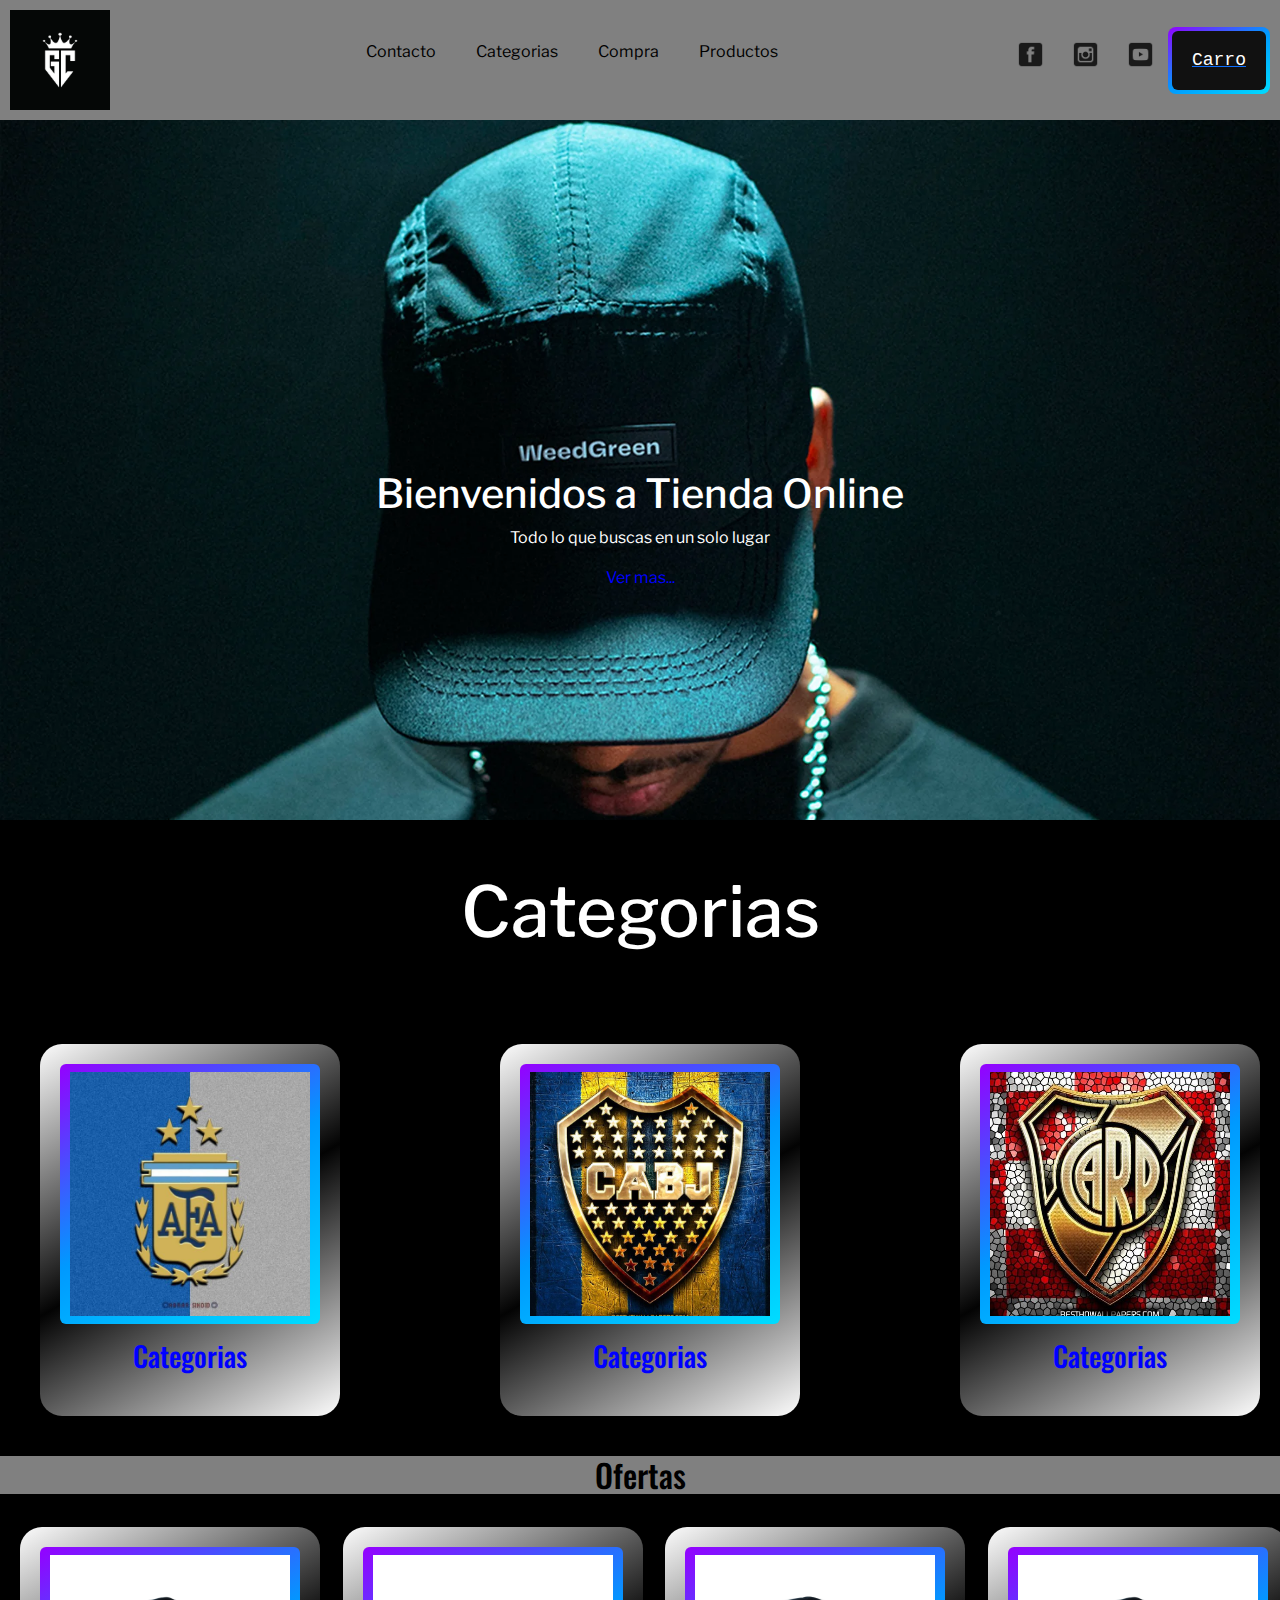
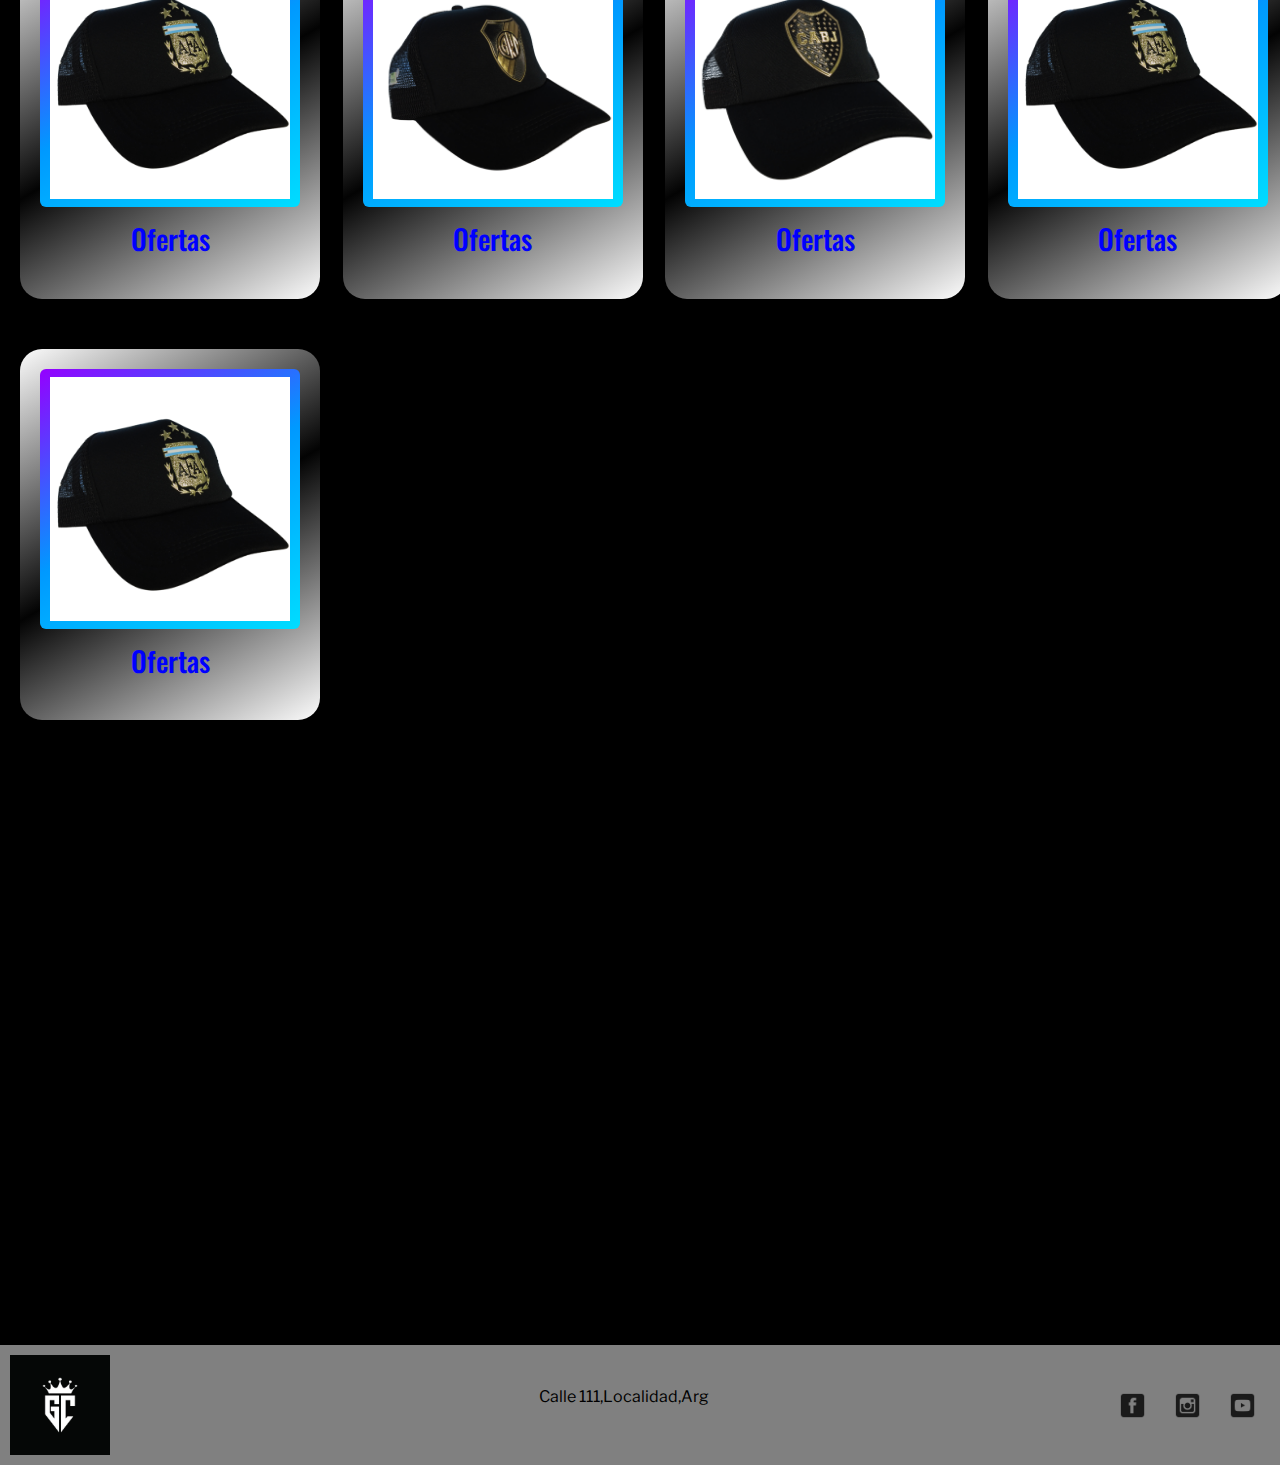
==== commit ad50d6b3: "Add files via upload" ====
--- a/index.html
+++ b/index.html
@@ -4,13 +4,13 @@
         <meta charset="UTF-8">
         <meta http-equiv="X-UA-Compatible" content="IE=edge">
         <meta name="viewport" content="width=device-width, initial-scale=1.0">
-        <meta name="Inicio" content="Bienvenidos">
-        <meta name="keyword" content="Bienvenidos">
+        <meta name="description" content="Tenemos la selección más grande y las mejores ofertas en Equipo nacional de Argentina Gorra de fútbol. ¡Compra con confianza¡">
+        <meta name="keywords" content="gorra, sombrero, accesorios, futbol, deporte, boca js, river plate, Argentina, campeon,">
         <link rel="preconnect" href="https://fonts.googleapis.com">
         <link rel="preconnect" href="https://fonts.gstatic.com" crossorigin>
         <link href="https://fonts.googleapis.com/css2?family=Oswald:wght@500&display=swap" rel="stylesheet">
         <link rel="stylesheet" href="./css/app.css">
-        <title>Tiena Online</title>
+        <title>Tiena Online - Inicio</title>
     </head>
     <body class="body">
         <header class="header">
@@ -59,19 +59,19 @@
                 <div class="contenedor-de-categorias">
                         <div class="gorraarg">
                             <a href="./pagina/productos.html">
-                                <img src="./media/Argentina 2022.jfif" alt="">
+                                <img src="./media/Argentina 2022.jfif" alt="Argentina">
                                 <h3>Categorias</h3>
                             </a>
                         </div>
                         <div class="gorraarg">
                             <a href="./pagina/categorias.html">
-                                <img src="./media/Boca Juniors Wallpaper.jfif" alt="">
+                                <img src="./media/Boca Juniors Wallpaper.jfif" alt="Boca Js">
                                 <h3>Categorias</h3>
                             </a>
                         </div>
                         <div class="gorraarg">
                             <a href="./pagina/categorias.html">
-                                <img src="./media/riverdoradofondo.jpg" alt="">
+                                <img src="./media/riverdoradofondo.jpg" alt="River Plate">
                                 <h3>Categorias</h3>
                             </a>
                         </div>
@@ -81,32 +81,32 @@
                     <div class="cuadro">
                         <div class="gorraarg">
                             <a href="./pagina/Compra.html">
-                                <img src="./media/Gorraarg.png" alt="">
+                                <img src="./media/Gorraarg.png" alt="Argentina">
                                 <h3>Ofertas</h3>
                             </a>
                         </div>
                     </div>
                     <div class="gorraarg">
                         <a href="./pagina/compraRiver.html">
-                            <img src="./media/RIVER SIN FONDO.png" alt="">
+                            <img src="./media/RIVER SIN FONDO.png" alt="River Plate">
                             <h3>Ofertas</h3>
                         </a>
                     </div>
                     <div class="gorraarg">
                         <a href="./pagina/compraBoca.html">
-                            <img src="./media/boca sin fondo.png" alt="">
+                            <img src="./media/boca sin fondo.png" alt="Boca Js">
                             <h3>Ofertas</h3>
                         </a>
                     </div>
                     <div class="gorraarg">
                         <a href="./pagina/Compra.html">
-                            <img src="./media/Gorraarg.png" alt="">
+                            <img src="./media/Gorraarg.png" alt="Argentina">
                             <h3>Ofertas</h3>
                         </a>
                     </div>
                     <div class="gorraarg">
                         <a href="./pagina/Compra.html">
-                            <img src="./media/Gorraarg.png" alt="">
+                            <img src="./media/Gorraarg.png" alt="Argentina">
                             <h3>Ofertas</h3>
                         </a>
                     </div>
@@ -115,7 +115,7 @@
                     <iframe width="960" height="540" src="https://www.youtube.com/embed/KB9ijC64iVY?start=1" title="YouTube video player" frameborder="0" allow="accelerometer; autoplay; clipboard-write; encrypted-media; gyroscope; picture-in-picture; web-share" allowfullscreen></iframe>
                 </div>
         </main>
-        <footer class="header">
+        <footer class="footer">
             <a href="./index.html">
                 <div class="logo-header">
                     <img src="./media/logo.jpg" alt="Tienda Online">
--- a/css/app.css
+++ b/css/app.css
@@ -1,29 +1,32 @@
+@charset "UTF-8";
 @import url("https://fonts.googleapis.com/css2?family=Oswald:wght@500&display=swap");
 @import url("https://fonts.googleapis.com/css2?family=Libre+Franklin:wght@600&display=swap");
-* {
-  font-family: "Osawld";
-  padding: 0;
-  margin: 0;
+a {
+  font-family: "Libre Franklin";
   text-decoration: none;
-  list-style: none;
-  box-sizing: border-box;
-}
-
-body {
-  background-color: black;
+}
+
+h1, h2, h3 {
+  font-family: "Oswald";
   text-decoration: none;
 }
 
-.responsive {
-  width: 100%;
-  max-width: 1000px;
-  margin: 0 auto;
-  overflow: hidden;
-}
-
-.main {
-  width: 70%;
-  justify-self: start;
+#categorias {
+  display: flex;
+  align-items: center;
+  color: white;
+  justify-content: center;
+  font-family: "Libre Franklin", sans-serif;
+  margin: 50px;
+  font-size: 70px;
+}
+
+#ofertas {
+  background-color: gray;
+  display: flex;
+  align-items: center;
+  color: black;
+  justify-content: center;
 }
 
 header {
@@ -53,21 +56,25 @@
     font-size: 12px;
   }
 }
-header li {
+header ul li {
   margin: 20px;
 }
 @media screen and (max-width: 700px) {
-  header li {
+  header ul li {
     margin: 10px;
   }
+}
+header ul li a {
+  text-decoration: none;
+  color: #000;
 }
 header .iconos-img {
   display: flex;
 }
-header .iconos {
+header .iconos-img .iconos {
   margin: 15px;
 }
-header .iconos img {
+header .iconos-img .iconos img {
   width: 25px;
 }
 header button {
@@ -94,21 +101,148 @@
   transition: scale(0.9);
 }
 
-main #categorias {
+* {
+  font-family: "Osawld";
+  padding: 0;
+  margin: 0;
+  text-decoration: none;
+  list-style: none;
+  box-sizing: border-box;
+}
+
+.body {
+  background-color: black;
+  text-decoration: none;
+}
+
+.responsive {
+  width: 100%;
+  max-width: 1000px;
+  margin: 0 auto;
+  overflow: hidden;
+}
+
+.main {
+  width: 70%;
+  justify-self: start;
+}
+
+.footer {
+  display: flex;
+  background-color: gray;
+  align-items: center;
+  padding: 10px;
+  justify-content: space-between;
+  align-self: end;
+}
+.footer img {
+  width: 100px;
+}
+.footer ul {
   display: flex;
   align-items: center;
-  color: white;
-  justify-content: center;
-  font-family: "Libre Franklin", sans-serif;
-}
-main .contenedor-de-categorias {
+}
+.footer ul a {
+  color: #000;
+  text-decoration: none;
+}
+.footer .iconos-img {
+  display: flex;
+}
+.footer .iconos {
+  margin: 15px;
+}
+.footer .iconos img {
+  width: 25px;
+}
+@media (max-width: 700px) {
+  .footer .header {
+    flex-direction: column;
+    width: 100%;
+    height: auto;
+  }
+  .footer .iconos-img {
+    display: flex;
+  }
+  .footer .iconos-img .iconos {
+    margin: 5px;
+  }
+  .footer .nav-menu ul {
+    font-size: 12px;
+  }
+  .footer .nav-menu ul a {
+    color: #000;
+  }
+}
+
+.contenedor-de-categorias {
   display: grid;
   grid-template-columns: repeat(auto-fit, minmax(250px, 1fr));
   grid-auto-rows: minmax(200px, auto);
   gap: 150px;
   padding: 25px;
 }
-main .gorraarg {
+
+.contenedor-de-categorias2 {
+  display: grid;
+  grid-template-columns: repeat(auto-fit, minmax(250px, 1fr));
+  grid-auto-rows: minmax(80px, auto);
+  gap: 150px;
+  padding: 10px 5px;
+}
+.contenedor-de-categorias2 h1 {
+  color: white;
+  text-align: center center;
+  padding: 0px;
+  font-size: 50px;
+}
+
+.contenedor-de-ofertas {
+  display: grid;
+  grid-template-columns: repeat(auto-fit, minmax(250px, 1fr));
+  grid-auto-rows: minmax(80px, auto);
+  gap: 20px;
+  padding: 10px 5px;
+}
+
+.contenedor-de-ofertas2 {
+  display: grid;
+  grid-template-columns: repeat(auto-fit, minmax(250px, 1fr));
+  grid-auto-rows: minmax(200px, auto);
+  gap: 150px;
+  padding: 25px;
+}
+
+.banner--gorra {
+  background-image: url(../media/gorra-banner.webp);
+  background-position: center center;
+  background-repeat: no-repeat;
+  background-size: cover;
+  width: 100vw;
+  height: 20vw;
+  text-align: center;
+  color: white;
+  padding: 350px;
+}
+@media screen and (max-width: 700px) {
+  .banner--gorra {
+    padding: 150px 50px;
+  }
+}
+.banner--gorra h1 {
+  font-family: "Libre Franklin", sans-serif;
+}
+.banner--gorra p {
+  font-family: "Libre Franklin", sans-serif;
+}
+.banner--gorra a {
+  font-family: "Libre Franklin", sans-serif;
+  list-style: none;
+  color: blue;
+  text-decoration: none;
+}
+
+.gorraarg {
   display: flex;
   background-color: white;
   border-radius: 22px;
@@ -122,7 +256,7 @@
   cursor: pointer;
   transition: 0.3s;
 }
-main .gorraarg img {
+.gorraarg img {
   width: 100%;
   aspect-ratio: 1/1;
   object-fit: cover;
@@ -131,26 +265,23 @@
   border-radius: 6px;
   transition: 0.3s;
 }
-main .gorraarg img:hover {
+.gorraarg img:hover {
   background: none;
 }
-main .gorraarg h3 {
+.gorraarg a {
+  text-decoration: none;
+}
+.gorraarg a h3 {
   display: flex;
   justify-content: center;
   color: blue;
-  font-family: Impact, Haettenschweiler, "Arial Narrow Bold", sans-serif;
+  text-decoration: none;
   padding: 15px;
 }
-main .gorraarg p {
-  font-family: fantasy;
-  color: green;
-  display: flex;
-  justify-content: center;
-}
-main .gorraarg:active {
+.gorraarg:active {
   transition: scale(0.9);
 }
-main .gorraarg::before {
+.gorraarg::before {
   content: "";
   background: -moz-linear-gradient(to bottom right, #9500ff, #09f, #00ddff);
   position: absolute;
@@ -159,35 +290,8 @@
   transform: translateY(30%) scale(0.85);
   filter: blur(30PX);
 }
-main .contenedor-de-categorias2 {
-  display: grid;
-  grid-template-columns: repeat(auto-fit, minmax(250px, 1fr));
-  grid-auto-rows: minmax(80px, auto);
-  gap: 80px;
-  padding: 10px 5px;
-}
-main .contenedor-de-ofertas {
-  display: grid;
-  grid-template-columns: repeat(auto-fit, minmax(250px, 1fr));
-  grid-auto-rows: minmax(80px, auto);
-  gap: 20px;
-  padding: 10px 5px;
-}
-main .contenedor-de-ofertas2 {
-  display: grid;
-  grid-template-columns: repeat(auto-fit, minmax(250px, 1fr));
-  grid-auto-rows: minmax(200px, auto);
-  gap: 150px;
-  padding: 25px;
-}
-main #ofertas {
-  background-color: gray;
-  display: flex;
-  align-items: center;
-  color: white;
-  justify-content: center;
-}
-main .video-gorras {
+
+.video-gorras {
   display: flex;
   justify-content: center;
   margin: 30px 30px;
@@ -195,6 +299,12 @@
 
 .contacto {
   margin: 0;
+}
+.contacto h1 {
+  color: white;
+  text-align: center;
+  padding: 20px;
+  font-size: 80px;
 }
 .contacto .form {
   width: 340px;
@@ -202,7 +312,7 @@
   background: white;
   border-radius: 8px;
   box-shadow: 0 0 80px -10px blue;
-  margin: calc(50vh - 220px) auto;
+  margin: calc(50vh - 320px) auto;
   padding: 20px 30px;
   box-sizing: border-box;
   font-family: "Libre Franklin", sans-serif;
@@ -239,8 +349,8 @@
 }
 .contacto .form button {
   float: right;
-  padding: 8px 12px;
-  margin: 8px 0 0;
+  padding: 4px 10px;
+  margin: 4px 0 0;
   font-family: "Libre Franklin", sans-serif;
   border: 2px solid gray;
   background: 0;
@@ -249,17 +359,17 @@
   transition: all 0.3s;
 }
 .contacto .form button:hover {
-  background: gray;
+  background: blue;
   color: white;
 }
 .contacto .form div {
   position: absolute;
-  bottom: -15px;
-  right: -20px;
+  bottom: -5px;
+  right: 0px;
   background: black;
   color: white;
   width: 320px;
-  padding: 16px 4px 16px 0;
+  padding: 16px 4px -15px 0;
   border-radius: 6px;
   font-size: 13px;
   box-shadow: 10px 10px 40px -14px blue;
@@ -268,29 +378,11139 @@
   margin: 0 5px 0 15px;
 }
 
-footer {
+/*!
+* Start Bootstrap - Shop Item v5.0.6 (https://startbootstrap.com/template/shop-item)
+* Copyright 2013-2023 Start Bootstrap
+* Licensed under MIT (https://github.com/StartBootstrap/startbootstrap-shop-item/blob/master/LICENSE)
+*/
+/*!
+ * Bootstrap  v5.2.3 (https://getbootstrap.com/)
+ * Copyright 2011-2022 The Bootstrap Authors
+ * Copyright 2011-2022 Twitter, Inc.
+ * Licensed under MIT (https://github.com/twbs/bootstrap/blob/main/LICENSE)
+ */
+:root {
+  --bs-blue: #0d6efd;
+  --bs-indigo: #6610f2;
+  --bs-purple: #6f42c1;
+  --bs-pink: #d63384;
+  --bs-red: #dc3545;
+  --bs-orange: #fd7e14;
+  --bs-yellow: #ffc107;
+  --bs-green: #198754;
+  --bs-teal: #20c997;
+  --bs-cyan: #0dcaf0;
+  --bs-black: #000;
+  --bs-white: #fff;
+  --bs-gray: #6c757d;
+  --bs-gray-dark: #343a40;
+  --bs-gray-100: #f8f9fa;
+  --bs-gray-200: #e9ecef;
+  --bs-gray-300: #dee2e6;
+  --bs-gray-400: #ced4da;
+  --bs-gray-500: #adb5bd;
+  --bs-gray-600: #6c757d;
+  --bs-gray-700: #495057;
+  --bs-gray-800: #343a40;
+  --bs-gray-900: #212529;
+  --bs-primary: #0d6efd;
+  --bs-secondary: #6c757d;
+  --bs-success: #198754;
+  --bs-info: #0dcaf0;
+  --bs-warning: #ffc107;
+  --bs-danger: #dc3545;
+  --bs-light: #f8f9fa;
+  --bs-dark: #212529;
+  --bs-primary-rgb: 13, 110, 253;
+  --bs-secondary-rgb: 108, 117, 125;
+  --bs-success-rgb: 25, 135, 84;
+  --bs-info-rgb: 13, 202, 240;
+  --bs-warning-rgb: 255, 193, 7;
+  --bs-danger-rgb: 220, 53, 69;
+  --bs-light-rgb: 248, 249, 250;
+  --bs-dark-rgb: 33, 37, 41;
+  --bs-white-rgb: 255, 255, 255;
+  --bs-black-rgb: 0, 0, 0;
+  --bs-body-color-rgb: 33, 37, 41;
+  --bs-body-bg-rgb: 255, 255, 255;
+  --bs-font-sans-serif: system-ui, -apple-system, "Segoe UI", Roboto, "Helvetica Neue", "Noto Sans", "Liberation Sans", Arial, sans-serif, "Apple Color Emoji", "Segoe UI Emoji", "Segoe UI Symbol", "Noto Color Emoji";
+  --bs-font-monospace: SFMono-Regular, Menlo, Monaco, Consolas, "Liberation Mono", "Courier New", monospace;
+  --bs-gradient: linear-gradient(180deg, rgba(255, 255, 255, 0.15), rgba(255, 255, 255, 0));
+  --bs-body-font-family: var(--bs-font-sans-serif);
+  --bs-body-font-size: 1rem;
+  --bs-body-font-weight: 400;
+  --bs-body-line-height: 1.5;
+  --bs-body-color: #212529;
+  --bs-body-bg: #fff;
+  --bs-border-width: 1px;
+  --bs-border-style: solid;
+  --bs-border-color: #dee2e6;
+  --bs-border-color-translucent: rgba(0, 0, 0, 0.175);
+  --bs-border-radius: 0.375rem;
+  --bs-border-radius-sm: 0.25rem;
+  --bs-border-radius-lg: 0.5rem;
+  --bs-border-radius-xl: 1rem;
+  --bs-border-radius-2xl: 2rem;
+  --bs-border-radius-pill: 50rem;
+  --bs-link-color: #0d6efd;
+  --bs-link-hover-color: #0a58ca;
+  --bs-code-color: #d63384;
+  --bs-highlight-bg: #fff3cd;
+}
+
+*,
+*::before,
+*::after {
+  box-sizing: border-box;
+}
+
+@media (prefers-reduced-motion: no-preference) {
+  :root {
+    scroll-behavior: smooth;
+  }
+}
+body {
+  margin: 0;
+  font-family: var(--bs-body-font-family);
+  font-size: var(--bs-body-font-size);
+  font-weight: var(--bs-body-font-weight);
+  line-height: var(--bs-body-line-height);
+  color: var(--bs-body-color);
+  text-align: var(--bs-body-text-align);
+  background-color: var(--bs-body-bg);
+  -webkit-text-size-adjust: 100%;
+  -webkit-tap-highlight-color: rgba(0, 0, 0, 0);
+}
+
+hr {
+  margin: 1rem 0;
+  color: inherit;
+  border: 0;
+  border-top: 1px solid;
+  opacity: 0.25;
+}
+
+h6, .h6, h5, .h5, h4, .h4, h3, .h3, h2, .h2, h1, .h1 {
+  margin-top: 0;
+  margin-bottom: 0.5rem;
+  font-weight: 500;
+  line-height: 1.2;
+}
+
+h1, .h1 {
+  font-size: calc(1.375rem + 1.5vw);
+}
+
+@media (min-width: 1200px) {
+  h1, .h1 {
+    font-size: 2.5rem;
+  }
+}
+h2, .h2 {
+  font-size: calc(1.325rem + 0.9vw);
+}
+
+@media (min-width: 1200px) {
+  h2, .h2 {
+    font-size: 2rem;
+  }
+}
+h3, .h3 {
+  font-size: calc(1.3rem + 0.6vw);
+}
+
+@media (min-width: 1200px) {
+  h3, .h3 {
+    font-size: 1.75rem;
+  }
+}
+h4, .h4 {
+  font-size: calc(1.275rem + 0.3vw);
+}
+
+@media (min-width: 1200px) {
+  h4, .h4 {
+    font-size: 1.5rem;
+  }
+}
+h5, .h5 {
+  font-size: 1.25rem;
+}
+
+h6, .h6 {
+  font-size: 1rem;
+}
+
+p {
+  margin-top: 0;
+  margin-bottom: 1rem;
+}
+
+abbr[title] {
+  -webkit-text-decoration: underline dotted;
+  text-decoration: underline dotted;
+  cursor: help;
+  -webkit-text-decoration-skip-ink: none;
+  text-decoration-skip-ink: none;
+}
+
+address {
+  margin-bottom: 1rem;
+  font-style: normal;
+  line-height: inherit;
+}
+
+ol,
+ul {
+  padding-left: 2rem;
+}
+
+ol,
+ul,
+dl {
+  margin-top: 0;
+  margin-bottom: 1rem;
+}
+
+ol ol,
+ul ul,
+ol ul,
+ul ol {
+  margin-bottom: 0;
+}
+
+dt {
+  font-weight: 700;
+}
+
+dd {
+  margin-bottom: 0.5rem;
+  margin-left: 0;
+}
+
+blockquote {
+  margin: 0 0 1rem;
+}
+
+b,
+strong {
+  font-weight: bolder;
+}
+
+small, .small {
+  font-size: 0.875em;
+}
+
+mark, .mark {
+  padding: 0.1875em;
+  background-color: var(--bs-highlight-bg);
+}
+
+sub,
+sup {
+  position: relative;
+  font-size: 0.75em;
+  line-height: 0;
+  vertical-align: baseline;
+}
+
+sub {
+  bottom: -0.25em;
+}
+
+sup {
+  top: -0.5em;
+}
+
+a {
+  color: var(--bs-link-color);
+  text-decoration: underline;
+}
+
+a:hover {
+  color: var(--bs-link-hover-color);
+}
+
+a:not([href]):not([class]), a:not([href]):not([class]):hover {
+  color: inherit;
+  text-decoration: none;
+}
+
+pre,
+code,
+kbd,
+samp {
+  font-family: var(--bs-font-monospace);
+  font-size: 1em;
+}
+
+pre {
+  display: block;
+  margin-top: 0;
+  margin-bottom: 1rem;
+  overflow: auto;
+  font-size: 0.875em;
+}
+
+pre code {
+  font-size: inherit;
+  color: inherit;
+  word-break: normal;
+}
+
+code {
+  font-size: 0.875em;
+  color: var(--bs-code-color);
+  word-wrap: break-word;
+}
+
+a > code {
+  color: inherit;
+}
+
+kbd {
+  padding: 0.1875rem 0.375rem;
+  font-size: 0.875em;
+  color: var(--bs-body-bg);
+  background-color: var(--bs-body-color);
+  border-radius: 0.25rem;
+}
+
+kbd kbd {
+  padding: 0;
+  font-size: 1em;
+}
+
+figure {
+  margin: 0 0 1rem;
+}
+
+img,
+svg {
+  vertical-align: middle;
+}
+
+table {
+  caption-side: bottom;
+  border-collapse: collapse;
+}
+
+caption {
+  padding-top: 0.5rem;
+  padding-bottom: 0.5rem;
+  color: #6c757d;
+  text-align: left;
+}
+
+th {
+  text-align: inherit;
+  text-align: -webkit-match-parent;
+}
+
+thead,
+tbody,
+tfoot,
+tr,
+td,
+th {
+  border-color: inherit;
+  border-style: solid;
+  border-width: 0;
+}
+
+label {
+  display: inline-block;
+}
+
+button {
+  border-radius: 0;
+}
+
+button:focus:not(:focus-visible) {
+  outline: 0;
+}
+
+input,
+button,
+select,
+optgroup,
+textarea {
+  margin: 0;
+  font-family: inherit;
+  font-size: inherit;
+  line-height: inherit;
+}
+
+button,
+select {
+  text-transform: none;
+}
+
+[role=button] {
+  cursor: pointer;
+}
+
+select {
+  word-wrap: normal;
+}
+
+select:disabled {
+  opacity: 1;
+}
+
+[list]:not([type=date]):not([type=datetime-local]):not([type=month]):not([type=week]):not([type=time])::-webkit-calendar-picker-indicator {
+  display: none !important;
+}
+
+button,
+[type=button],
+[type=reset],
+[type=submit] {
+  -webkit-appearance: button;
+}
+
+button:not(:disabled),
+[type=button]:not(:disabled),
+[type=reset]:not(:disabled),
+[type=submit]:not(:disabled) {
+  cursor: pointer;
+}
+
+::-moz-focus-inner {
+  padding: 0;
+  border-style: none;
+}
+
+textarea {
+  resize: vertical;
+}
+
+fieldset {
+  min-width: 0;
+  padding: 0;
+  margin: 0;
+  border: 0;
+}
+
+legend {
+  float: left;
+  width: 100%;
+  padding: 0;
+  margin-bottom: 0.5rem;
+  font-size: calc(1.275rem + 0.3vw);
+  line-height: inherit;
+}
+
+@media (min-width: 1200px) {
+  legend {
+    font-size: 1.5rem;
+  }
+}
+legend + * {
+  clear: left;
+}
+
+::-webkit-datetime-edit-fields-wrapper,
+::-webkit-datetime-edit-text,
+::-webkit-datetime-edit-minute,
+::-webkit-datetime-edit-hour-field,
+::-webkit-datetime-edit-day-field,
+::-webkit-datetime-edit-month-field,
+::-webkit-datetime-edit-year-field {
+  padding: 0;
+}
+
+::-webkit-inner-spin-button {
+  height: auto;
+}
+
+[type=search] {
+  outline-offset: -2px;
+  -webkit-appearance: textfield;
+}
+
+/* rtl:raw:
+[type="tel"],
+[type="url"],
+[type="email"],
+[type="number"] {
+  direction: ltr;
+}
+*/
+::-webkit-search-decoration {
+  -webkit-appearance: none;
+}
+
+::-webkit-color-swatch-wrapper {
+  padding: 0;
+}
+
+::file-selector-button {
+  font: inherit;
+  -webkit-appearance: button;
+}
+
+output {
+  display: inline-block;
+}
+
+iframe {
+  border: 0;
+}
+
+summary {
+  display: list-item;
+  cursor: pointer;
+}
+
+progress {
+  vertical-align: baseline;
+}
+
+[hidden] {
+  display: none !important;
+}
+
+.lead {
+  font-size: 1.25rem;
+  font-weight: 300;
+}
+
+.display-1 {
+  font-size: calc(1.625rem + 4.5vw);
+  font-weight: 300;
+  line-height: 1.2;
+}
+
+@media (min-width: 1200px) {
+  .display-1 {
+    font-size: 5rem;
+  }
+}
+.display-2 {
+  font-size: calc(1.575rem + 3.9vw);
+  font-weight: 300;
+  line-height: 1.2;
+}
+
+@media (min-width: 1200px) {
+  .display-2 {
+    font-size: 4.5rem;
+  }
+}
+.display-3 {
+  font-size: calc(1.525rem + 3.3vw);
+  font-weight: 300;
+  line-height: 1.2;
+}
+
+@media (min-width: 1200px) {
+  .display-3 {
+    font-size: 4rem;
+  }
+}
+.display-4 {
+  font-size: calc(1.475rem + 2.7vw);
+  font-weight: 300;
+  line-height: 1.2;
+}
+
+@media (min-width: 1200px) {
+  .display-4 {
+    font-size: 3.5rem;
+  }
+}
+.display-5 {
+  font-size: calc(1.425rem + 2.1vw);
+  font-weight: 300;
+  line-height: 1.2;
+}
+
+@media (min-width: 1200px) {
+  .display-5 {
+    font-size: 3rem;
+  }
+}
+.display-6 {
+  font-size: calc(1.375rem + 1.5vw);
+  font-weight: 300;
+  line-height: 1.2;
+}
+
+@media (min-width: 1200px) {
+  .display-6 {
+    font-size: 2.5rem;
+  }
+}
+.list-unstyled {
+  padding-left: 0;
+  list-style: none;
+}
+
+.list-inline {
+  padding-left: 0;
+  list-style: none;
+}
+
+.list-inline-item {
+  display: inline-block;
+}
+
+.list-inline-item:not(:last-child) {
+  margin-right: 0.5rem;
+}
+
+.initialism {
+  font-size: 0.875em;
+  text-transform: uppercase;
+}
+
+.blockquote {
+  margin-bottom: 1rem;
+  font-size: 1.25rem;
+}
+
+.blockquote > :last-child {
+  margin-bottom: 0;
+}
+
+.blockquote-footer {
+  margin-top: -1rem;
+  margin-bottom: 1rem;
+  font-size: 0.875em;
+  color: #6c757d;
+}
+
+.blockquote-footer::before {
+  content: "— ";
+}
+
+.img-fluid {
+  max-width: 100%;
+  height: auto;
+}
+
+.img-thumbnail {
+  padding: 0.25rem;
+  background-color: #fff;
+  border: 1px solid var(--bs-border-color);
+  border-radius: 0.375rem;
+  max-width: 100%;
+  height: auto;
+}
+
+.figure {
+  display: inline-block;
+}
+
+.figure-img {
+  margin-bottom: 0.5rem;
+  line-height: 1;
+}
+
+.figure-caption {
+  font-size: 0.875em;
+  color: #6c757d;
+}
+
+.container,
+.container-fluid,
+.container-xxl,
+.container-xl,
+.container-lg,
+.container-md,
+.container-sm {
+  --bs-gutter-x: 1.5rem;
+  --bs-gutter-y: 0;
+  width: 100%;
+  padding-right: calc(var(--bs-gutter-x) * 0.5);
+  padding-left: calc(var(--bs-gutter-x) * 0.5);
+  margin-right: auto;
+  margin-left: auto;
+}
+
+@media (min-width: 576px) {
+  .container-sm, .container {
+    max-width: 540px;
+  }
+}
+@media (min-width: 768px) {
+  .container-md, .container-sm, .container {
+    max-width: 720px;
+  }
+}
+@media (min-width: 992px) {
+  .container-lg, .container-md, .container-sm, .container {
+    max-width: 960px;
+  }
+}
+@media (min-width: 1200px) {
+  .container-xl, .container-lg, .container-md, .container-sm, .container {
+    max-width: 1140px;
+  }
+}
+@media (min-width: 1400px) {
+  .container-xxl, .container-xl, .container-lg, .container-md, .container-sm, .container {
+    max-width: 1320px;
+  }
+}
+.row {
+  --bs-gutter-x: 1.5rem;
+  --bs-gutter-y: 0;
   display: flex;
-  background-color: gray;
-  align-items: center;
-  padding: 10px;
-  justify-content: space-between;
-  text-decoration: none;
-}
-footer img {
-  width: 100px;
-}
-footer ul {
+  flex-wrap: wrap;
+  margin-top: calc(-1 * var(--bs-gutter-y));
+  margin-right: calc(-0.5 * var(--bs-gutter-x));
+  margin-left: calc(-0.5 * var(--bs-gutter-x));
+}
+
+.row > * {
+  flex-shrink: 0;
+  width: 100%;
+  max-width: 100%;
+  padding-right: calc(var(--bs-gutter-x) * 0.5);
+  padding-left: calc(var(--bs-gutter-x) * 0.5);
+  margin-top: var(--bs-gutter-y);
+}
+
+.col {
+  flex: 1 0 0%;
+}
+
+.row-cols-auto > * {
+  flex: 0 0 auto;
+  width: auto;
+}
+
+.row-cols-1 > * {
+  flex: 0 0 auto;
+  width: 100%;
+}
+
+.row-cols-2 > * {
+  flex: 0 0 auto;
+  width: 50%;
+}
+
+.row-cols-3 > * {
+  flex: 0 0 auto;
+  width: 33.3333333333%;
+}
+
+.row-cols-4 > * {
+  flex: 0 0 auto;
+  width: 25%;
+}
+
+.row-cols-5 > * {
+  flex: 0 0 auto;
+  width: 20%;
+}
+
+.row-cols-6 > * {
+  flex: 0 0 auto;
+  width: 16.6666666667%;
+}
+
+.col-auto {
+  flex: 0 0 auto;
+  width: auto;
+}
+
+.col-1 {
+  flex: 0 0 auto;
+  width: 8.33333333%;
+}
+
+.col-2 {
+  flex: 0 0 auto;
+  width: 16.66666667%;
+}
+
+.col-3 {
+  flex: 0 0 auto;
+  width: 25%;
+}
+
+.col-4 {
+  flex: 0 0 auto;
+  width: 33.33333333%;
+}
+
+.col-5 {
+  flex: 0 0 auto;
+  width: 41.66666667%;
+}
+
+.col-6 {
+  flex: 0 0 auto;
+  width: 50%;
+}
+
+.col-7 {
+  flex: 0 0 auto;
+  width: 58.33333333%;
+}
+
+.col-8 {
+  flex: 0 0 auto;
+  width: 66.66666667%;
+}
+
+.col-9 {
+  flex: 0 0 auto;
+  width: 75%;
+}
+
+.col-10 {
+  flex: 0 0 auto;
+  width: 83.33333333%;
+}
+
+.col-11 {
+  flex: 0 0 auto;
+  width: 91.66666667%;
+}
+
+.col-12 {
+  flex: 0 0 auto;
+  width: 100%;
+}
+
+.offset-1 {
+  margin-left: 8.33333333%;
+}
+
+.offset-2 {
+  margin-left: 16.66666667%;
+}
+
+.offset-3 {
+  margin-left: 25%;
+}
+
+.offset-4 {
+  margin-left: 33.33333333%;
+}
+
+.offset-5 {
+  margin-left: 41.66666667%;
+}
+
+.offset-6 {
+  margin-left: 50%;
+}
+
+.offset-7 {
+  margin-left: 58.33333333%;
+}
+
+.offset-8 {
+  margin-left: 66.66666667%;
+}
+
+.offset-9 {
+  margin-left: 75%;
+}
+
+.offset-10 {
+  margin-left: 83.33333333%;
+}
+
+.offset-11 {
+  margin-left: 91.66666667%;
+}
+
+.g-0,
+.gx-0 {
+  --bs-gutter-x: 0;
+}
+
+.g-0,
+.gy-0 {
+  --bs-gutter-y: 0;
+}
+
+.g-1,
+.gx-1 {
+  --bs-gutter-x: 0.25rem;
+}
+
+.g-1,
+.gy-1 {
+  --bs-gutter-y: 0.25rem;
+}
+
+.g-2,
+.gx-2 {
+  --bs-gutter-x: 0.5rem;
+}
+
+.g-2,
+.gy-2 {
+  --bs-gutter-y: 0.5rem;
+}
+
+.g-3,
+.gx-3 {
+  --bs-gutter-x: 1rem;
+}
+
+.g-3,
+.gy-3 {
+  --bs-gutter-y: 1rem;
+}
+
+.g-4,
+.gx-4 {
+  --bs-gutter-x: 1.5rem;
+}
+
+.g-4,
+.gy-4 {
+  --bs-gutter-y: 1.5rem;
+}
+
+.g-5,
+.gx-5 {
+  --bs-gutter-x: 3rem;
+}
+
+.g-5,
+.gy-5 {
+  --bs-gutter-y: 3rem;
+}
+
+@media (min-width: 576px) {
+  .col-sm {
+    flex: 1 0 0%;
+  }
+  .row-cols-sm-auto > * {
+    flex: 0 0 auto;
+    width: auto;
+  }
+  .row-cols-sm-1 > * {
+    flex: 0 0 auto;
+    width: 100%;
+  }
+  .row-cols-sm-2 > * {
+    flex: 0 0 auto;
+    width: 50%;
+  }
+  .row-cols-sm-3 > * {
+    flex: 0 0 auto;
+    width: 33.3333333333%;
+  }
+  .row-cols-sm-4 > * {
+    flex: 0 0 auto;
+    width: 25%;
+  }
+  .row-cols-sm-5 > * {
+    flex: 0 0 auto;
+    width: 20%;
+  }
+  .row-cols-sm-6 > * {
+    flex: 0 0 auto;
+    width: 16.6666666667%;
+  }
+  .col-sm-auto {
+    flex: 0 0 auto;
+    width: auto;
+  }
+  .col-sm-1 {
+    flex: 0 0 auto;
+    width: 8.33333333%;
+  }
+  .col-sm-2 {
+    flex: 0 0 auto;
+    width: 16.66666667%;
+  }
+  .col-sm-3 {
+    flex: 0 0 auto;
+    width: 25%;
+  }
+  .col-sm-4 {
+    flex: 0 0 auto;
+    width: 33.33333333%;
+  }
+  .col-sm-5 {
+    flex: 0 0 auto;
+    width: 41.66666667%;
+  }
+  .col-sm-6 {
+    flex: 0 0 auto;
+    width: 50%;
+  }
+  .col-sm-7 {
+    flex: 0 0 auto;
+    width: 58.33333333%;
+  }
+  .col-sm-8 {
+    flex: 0 0 auto;
+    width: 66.66666667%;
+  }
+  .col-sm-9 {
+    flex: 0 0 auto;
+    width: 75%;
+  }
+  .col-sm-10 {
+    flex: 0 0 auto;
+    width: 83.33333333%;
+  }
+  .col-sm-11 {
+    flex: 0 0 auto;
+    width: 91.66666667%;
+  }
+  .col-sm-12 {
+    flex: 0 0 auto;
+    width: 100%;
+  }
+  .offset-sm-0 {
+    margin-left: 0;
+  }
+  .offset-sm-1 {
+    margin-left: 8.33333333%;
+  }
+  .offset-sm-2 {
+    margin-left: 16.66666667%;
+  }
+  .offset-sm-3 {
+    margin-left: 25%;
+  }
+  .offset-sm-4 {
+    margin-left: 33.33333333%;
+  }
+  .offset-sm-5 {
+    margin-left: 41.66666667%;
+  }
+  .offset-sm-6 {
+    margin-left: 50%;
+  }
+  .offset-sm-7 {
+    margin-left: 58.33333333%;
+  }
+  .offset-sm-8 {
+    margin-left: 66.66666667%;
+  }
+  .offset-sm-9 {
+    margin-left: 75%;
+  }
+  .offset-sm-10 {
+    margin-left: 83.33333333%;
+  }
+  .offset-sm-11 {
+    margin-left: 91.66666667%;
+  }
+  .g-sm-0,
+  .gx-sm-0 {
+    --bs-gutter-x: 0;
+  }
+  .g-sm-0,
+  .gy-sm-0 {
+    --bs-gutter-y: 0;
+  }
+  .g-sm-1,
+  .gx-sm-1 {
+    --bs-gutter-x: 0.25rem;
+  }
+  .g-sm-1,
+  .gy-sm-1 {
+    --bs-gutter-y: 0.25rem;
+  }
+  .g-sm-2,
+  .gx-sm-2 {
+    --bs-gutter-x: 0.5rem;
+  }
+  .g-sm-2,
+  .gy-sm-2 {
+    --bs-gutter-y: 0.5rem;
+  }
+  .g-sm-3,
+  .gx-sm-3 {
+    --bs-gutter-x: 1rem;
+  }
+  .g-sm-3,
+  .gy-sm-3 {
+    --bs-gutter-y: 1rem;
+  }
+  .g-sm-4,
+  .gx-sm-4 {
+    --bs-gutter-x: 1.5rem;
+  }
+  .g-sm-4,
+  .gy-sm-4 {
+    --bs-gutter-y: 1.5rem;
+  }
+  .g-sm-5,
+  .gx-sm-5 {
+    --bs-gutter-x: 3rem;
+  }
+  .g-sm-5,
+  .gy-sm-5 {
+    --bs-gutter-y: 3rem;
+  }
+}
+@media (min-width: 768px) {
+  .col-md {
+    flex: 1 0 0%;
+  }
+  .row-cols-md-auto > * {
+    flex: 0 0 auto;
+    width: auto;
+  }
+  .row-cols-md-1 > * {
+    flex: 0 0 auto;
+    width: 100%;
+  }
+  .row-cols-md-2 > * {
+    flex: 0 0 auto;
+    width: 50%;
+  }
+  .row-cols-md-3 > * {
+    flex: 0 0 auto;
+    width: 33.3333333333%;
+  }
+  .row-cols-md-4 > * {
+    flex: 0 0 auto;
+    width: 25%;
+  }
+  .row-cols-md-5 > * {
+    flex: 0 0 auto;
+    width: 20%;
+  }
+  .row-cols-md-6 > * {
+    flex: 0 0 auto;
+    width: 16.6666666667%;
+  }
+  .col-md-auto {
+    flex: 0 0 auto;
+    width: auto;
+  }
+  .col-md-1 {
+    flex: 0 0 auto;
+    width: 8.33333333%;
+  }
+  .col-md-2 {
+    flex: 0 0 auto;
+    width: 16.66666667%;
+  }
+  .col-md-3 {
+    flex: 0 0 auto;
+    width: 25%;
+  }
+  .col-md-4 {
+    flex: 0 0 auto;
+    width: 33.33333333%;
+  }
+  .col-md-5 {
+    flex: 0 0 auto;
+    width: 41.66666667%;
+  }
+  .col-md-6 {
+    flex: 0 0 auto;
+    width: 50%;
+  }
+  .col-md-7 {
+    flex: 0 0 auto;
+    width: 58.33333333%;
+  }
+  .col-md-8 {
+    flex: 0 0 auto;
+    width: 66.66666667%;
+  }
+  .col-md-9 {
+    flex: 0 0 auto;
+    width: 75%;
+  }
+  .col-md-10 {
+    flex: 0 0 auto;
+    width: 83.33333333%;
+  }
+  .col-md-11 {
+    flex: 0 0 auto;
+    width: 91.66666667%;
+  }
+  .col-md-12 {
+    flex: 0 0 auto;
+    width: 100%;
+  }
+  .offset-md-0 {
+    margin-left: 0;
+  }
+  .offset-md-1 {
+    margin-left: 8.33333333%;
+  }
+  .offset-md-2 {
+    margin-left: 16.66666667%;
+  }
+  .offset-md-3 {
+    margin-left: 25%;
+  }
+  .offset-md-4 {
+    margin-left: 33.33333333%;
+  }
+  .offset-md-5 {
+    margin-left: 41.66666667%;
+  }
+  .offset-md-6 {
+    margin-left: 50%;
+  }
+  .offset-md-7 {
+    margin-left: 58.33333333%;
+  }
+  .offset-md-8 {
+    margin-left: 66.66666667%;
+  }
+  .offset-md-9 {
+    margin-left: 75%;
+  }
+  .offset-md-10 {
+    margin-left: 83.33333333%;
+  }
+  .offset-md-11 {
+    margin-left: 91.66666667%;
+  }
+  .g-md-0,
+  .gx-md-0 {
+    --bs-gutter-x: 0;
+  }
+  .g-md-0,
+  .gy-md-0 {
+    --bs-gutter-y: 0;
+  }
+  .g-md-1,
+  .gx-md-1 {
+    --bs-gutter-x: 0.25rem;
+  }
+  .g-md-1,
+  .gy-md-1 {
+    --bs-gutter-y: 0.25rem;
+  }
+  .g-md-2,
+  .gx-md-2 {
+    --bs-gutter-x: 0.5rem;
+  }
+  .g-md-2,
+  .gy-md-2 {
+    --bs-gutter-y: 0.5rem;
+  }
+  .g-md-3,
+  .gx-md-3 {
+    --bs-gutter-x: 1rem;
+  }
+  .g-md-3,
+  .gy-md-3 {
+    --bs-gutter-y: 1rem;
+  }
+  .g-md-4,
+  .gx-md-4 {
+    --bs-gutter-x: 1.5rem;
+  }
+  .g-md-4,
+  .gy-md-4 {
+    --bs-gutter-y: 1.5rem;
+  }
+  .g-md-5,
+  .gx-md-5 {
+    --bs-gutter-x: 3rem;
+  }
+  .g-md-5,
+  .gy-md-5 {
+    --bs-gutter-y: 3rem;
+  }
+}
+@media (min-width: 992px) {
+  .col-lg {
+    flex: 1 0 0%;
+  }
+  .row-cols-lg-auto > * {
+    flex: 0 0 auto;
+    width: auto;
+  }
+  .row-cols-lg-1 > * {
+    flex: 0 0 auto;
+    width: 100%;
+  }
+  .row-cols-lg-2 > * {
+    flex: 0 0 auto;
+    width: 50%;
+  }
+  .row-cols-lg-3 > * {
+    flex: 0 0 auto;
+    width: 33.3333333333%;
+  }
+  .row-cols-lg-4 > * {
+    flex: 0 0 auto;
+    width: 25%;
+  }
+  .row-cols-lg-5 > * {
+    flex: 0 0 auto;
+    width: 20%;
+  }
+  .row-cols-lg-6 > * {
+    flex: 0 0 auto;
+    width: 16.6666666667%;
+  }
+  .col-lg-auto {
+    flex: 0 0 auto;
+    width: auto;
+  }
+  .col-lg-1 {
+    flex: 0 0 auto;
+    width: 8.33333333%;
+  }
+  .col-lg-2 {
+    flex: 0 0 auto;
+    width: 16.66666667%;
+  }
+  .col-lg-3 {
+    flex: 0 0 auto;
+    width: 25%;
+  }
+  .col-lg-4 {
+    flex: 0 0 auto;
+    width: 33.33333333%;
+  }
+  .col-lg-5 {
+    flex: 0 0 auto;
+    width: 41.66666667%;
+  }
+  .col-lg-6 {
+    flex: 0 0 auto;
+    width: 50%;
+  }
+  .col-lg-7 {
+    flex: 0 0 auto;
+    width: 58.33333333%;
+  }
+  .col-lg-8 {
+    flex: 0 0 auto;
+    width: 66.66666667%;
+  }
+  .col-lg-9 {
+    flex: 0 0 auto;
+    width: 75%;
+  }
+  .col-lg-10 {
+    flex: 0 0 auto;
+    width: 83.33333333%;
+  }
+  .col-lg-11 {
+    flex: 0 0 auto;
+    width: 91.66666667%;
+  }
+  .col-lg-12 {
+    flex: 0 0 auto;
+    width: 100%;
+  }
+  .offset-lg-0 {
+    margin-left: 0;
+  }
+  .offset-lg-1 {
+    margin-left: 8.33333333%;
+  }
+  .offset-lg-2 {
+    margin-left: 16.66666667%;
+  }
+  .offset-lg-3 {
+    margin-left: 25%;
+  }
+  .offset-lg-4 {
+    margin-left: 33.33333333%;
+  }
+  .offset-lg-5 {
+    margin-left: 41.66666667%;
+  }
+  .offset-lg-6 {
+    margin-left: 50%;
+  }
+  .offset-lg-7 {
+    margin-left: 58.33333333%;
+  }
+  .offset-lg-8 {
+    margin-left: 66.66666667%;
+  }
+  .offset-lg-9 {
+    margin-left: 75%;
+  }
+  .offset-lg-10 {
+    margin-left: 83.33333333%;
+  }
+  .offset-lg-11 {
+    margin-left: 91.66666667%;
+  }
+  .g-lg-0,
+  .gx-lg-0 {
+    --bs-gutter-x: 0;
+  }
+  .g-lg-0,
+  .gy-lg-0 {
+    --bs-gutter-y: 0;
+  }
+  .g-lg-1,
+  .gx-lg-1 {
+    --bs-gutter-x: 0.25rem;
+  }
+  .g-lg-1,
+  .gy-lg-1 {
+    --bs-gutter-y: 0.25rem;
+  }
+  .g-lg-2,
+  .gx-lg-2 {
+    --bs-gutter-x: 0.5rem;
+  }
+  .g-lg-2,
+  .gy-lg-2 {
+    --bs-gutter-y: 0.5rem;
+  }
+  .g-lg-3,
+  .gx-lg-3 {
+    --bs-gutter-x: 1rem;
+  }
+  .g-lg-3,
+  .gy-lg-3 {
+    --bs-gutter-y: 1rem;
+  }
+  .g-lg-4,
+  .gx-lg-4 {
+    --bs-gutter-x: 1.5rem;
+  }
+  .g-lg-4,
+  .gy-lg-4 {
+    --bs-gutter-y: 1.5rem;
+  }
+  .g-lg-5,
+  .gx-lg-5 {
+    --bs-gutter-x: 3rem;
+  }
+  .g-lg-5,
+  .gy-lg-5 {
+    --bs-gutter-y: 3rem;
+  }
+}
+@media (min-width: 1200px) {
+  .col-xl {
+    flex: 1 0 0%;
+  }
+  .row-cols-xl-auto > * {
+    flex: 0 0 auto;
+    width: auto;
+  }
+  .row-cols-xl-1 > * {
+    flex: 0 0 auto;
+    width: 100%;
+  }
+  .row-cols-xl-2 > * {
+    flex: 0 0 auto;
+    width: 50%;
+  }
+  .row-cols-xl-3 > * {
+    flex: 0 0 auto;
+    width: 33.3333333333%;
+  }
+  .row-cols-xl-4 > * {
+    flex: 0 0 auto;
+    width: 25%;
+  }
+  .row-cols-xl-5 > * {
+    flex: 0 0 auto;
+    width: 20%;
+  }
+  .row-cols-xl-6 > * {
+    flex: 0 0 auto;
+    width: 16.6666666667%;
+  }
+  .col-xl-auto {
+    flex: 0 0 auto;
+    width: auto;
+  }
+  .col-xl-1 {
+    flex: 0 0 auto;
+    width: 8.33333333%;
+  }
+  .col-xl-2 {
+    flex: 0 0 auto;
+    width: 16.66666667%;
+  }
+  .col-xl-3 {
+    flex: 0 0 auto;
+    width: 25%;
+  }
+  .col-xl-4 {
+    flex: 0 0 auto;
+    width: 33.33333333%;
+  }
+  .col-xl-5 {
+    flex: 0 0 auto;
+    width: 41.66666667%;
+  }
+  .col-xl-6 {
+    flex: 0 0 auto;
+    width: 50%;
+  }
+  .col-xl-7 {
+    flex: 0 0 auto;
+    width: 58.33333333%;
+  }
+  .col-xl-8 {
+    flex: 0 0 auto;
+    width: 66.66666667%;
+  }
+  .col-xl-9 {
+    flex: 0 0 auto;
+    width: 75%;
+  }
+  .col-xl-10 {
+    flex: 0 0 auto;
+    width: 83.33333333%;
+  }
+  .col-xl-11 {
+    flex: 0 0 auto;
+    width: 91.66666667%;
+  }
+  .col-xl-12 {
+    flex: 0 0 auto;
+    width: 100%;
+  }
+  .offset-xl-0 {
+    margin-left: 0;
+  }
+  .offset-xl-1 {
+    margin-left: 8.33333333%;
+  }
+  .offset-xl-2 {
+    margin-left: 16.66666667%;
+  }
+  .offset-xl-3 {
+    margin-left: 25%;
+  }
+  .offset-xl-4 {
+    margin-left: 33.33333333%;
+  }
+  .offset-xl-5 {
+    margin-left: 41.66666667%;
+  }
+  .offset-xl-6 {
+    margin-left: 50%;
+  }
+  .offset-xl-7 {
+    margin-left: 58.33333333%;
+  }
+  .offset-xl-8 {
+    margin-left: 66.66666667%;
+  }
+  .offset-xl-9 {
+    margin-left: 75%;
+  }
+  .offset-xl-10 {
+    margin-left: 83.33333333%;
+  }
+  .offset-xl-11 {
+    margin-left: 91.66666667%;
+  }
+  .g-xl-0,
+  .gx-xl-0 {
+    --bs-gutter-x: 0;
+  }
+  .g-xl-0,
+  .gy-xl-0 {
+    --bs-gutter-y: 0;
+  }
+  .g-xl-1,
+  .gx-xl-1 {
+    --bs-gutter-x: 0.25rem;
+  }
+  .g-xl-1,
+  .gy-xl-1 {
+    --bs-gutter-y: 0.25rem;
+  }
+  .g-xl-2,
+  .gx-xl-2 {
+    --bs-gutter-x: 0.5rem;
+  }
+  .g-xl-2,
+  .gy-xl-2 {
+    --bs-gutter-y: 0.5rem;
+  }
+  .g-xl-3,
+  .gx-xl-3 {
+    --bs-gutter-x: 1rem;
+  }
+  .g-xl-3,
+  .gy-xl-3 {
+    --bs-gutter-y: 1rem;
+  }
+  .g-xl-4,
+  .gx-xl-4 {
+    --bs-gutter-x: 1.5rem;
+  }
+  .g-xl-4,
+  .gy-xl-4 {
+    --bs-gutter-y: 1.5rem;
+  }
+  .g-xl-5,
+  .gx-xl-5 {
+    --bs-gutter-x: 3rem;
+  }
+  .g-xl-5,
+  .gy-xl-5 {
+    --bs-gutter-y: 3rem;
+  }
+}
+@media (min-width: 1400px) {
+  .col-xxl {
+    flex: 1 0 0%;
+  }
+  .row-cols-xxl-auto > * {
+    flex: 0 0 auto;
+    width: auto;
+  }
+  .row-cols-xxl-1 > * {
+    flex: 0 0 auto;
+    width: 100%;
+  }
+  .row-cols-xxl-2 > * {
+    flex: 0 0 auto;
+    width: 50%;
+  }
+  .row-cols-xxl-3 > * {
+    flex: 0 0 auto;
+    width: 33.3333333333%;
+  }
+  .row-cols-xxl-4 > * {
+    flex: 0 0 auto;
+    width: 25%;
+  }
+  .row-cols-xxl-5 > * {
+    flex: 0 0 auto;
+    width: 20%;
+  }
+  .row-cols-xxl-6 > * {
+    flex: 0 0 auto;
+    width: 16.6666666667%;
+  }
+  .col-xxl-auto {
+    flex: 0 0 auto;
+    width: auto;
+  }
+  .col-xxl-1 {
+    flex: 0 0 auto;
+    width: 8.33333333%;
+  }
+  .col-xxl-2 {
+    flex: 0 0 auto;
+    width: 16.66666667%;
+  }
+  .col-xxl-3 {
+    flex: 0 0 auto;
+    width: 25%;
+  }
+  .col-xxl-4 {
+    flex: 0 0 auto;
+    width: 33.33333333%;
+  }
+  .col-xxl-5 {
+    flex: 0 0 auto;
+    width: 41.66666667%;
+  }
+  .col-xxl-6 {
+    flex: 0 0 auto;
+    width: 50%;
+  }
+  .col-xxl-7 {
+    flex: 0 0 auto;
+    width: 58.33333333%;
+  }
+  .col-xxl-8 {
+    flex: 0 0 auto;
+    width: 66.66666667%;
+  }
+  .col-xxl-9 {
+    flex: 0 0 auto;
+    width: 75%;
+  }
+  .col-xxl-10 {
+    flex: 0 0 auto;
+    width: 83.33333333%;
+  }
+  .col-xxl-11 {
+    flex: 0 0 auto;
+    width: 91.66666667%;
+  }
+  .col-xxl-12 {
+    flex: 0 0 auto;
+    width: 100%;
+  }
+  .offset-xxl-0 {
+    margin-left: 0;
+  }
+  .offset-xxl-1 {
+    margin-left: 8.33333333%;
+  }
+  .offset-xxl-2 {
+    margin-left: 16.66666667%;
+  }
+  .offset-xxl-3 {
+    margin-left: 25%;
+  }
+  .offset-xxl-4 {
+    margin-left: 33.33333333%;
+  }
+  .offset-xxl-5 {
+    margin-left: 41.66666667%;
+  }
+  .offset-xxl-6 {
+    margin-left: 50%;
+  }
+  .offset-xxl-7 {
+    margin-left: 58.33333333%;
+  }
+  .offset-xxl-8 {
+    margin-left: 66.66666667%;
+  }
+  .offset-xxl-9 {
+    margin-left: 75%;
+  }
+  .offset-xxl-10 {
+    margin-left: 83.33333333%;
+  }
+  .offset-xxl-11 {
+    margin-left: 91.66666667%;
+  }
+  .g-xxl-0,
+  .gx-xxl-0 {
+    --bs-gutter-x: 0;
+  }
+  .g-xxl-0,
+  .gy-xxl-0 {
+    --bs-gutter-y: 0;
+  }
+  .g-xxl-1,
+  .gx-xxl-1 {
+    --bs-gutter-x: 0.25rem;
+  }
+  .g-xxl-1,
+  .gy-xxl-1 {
+    --bs-gutter-y: 0.25rem;
+  }
+  .g-xxl-2,
+  .gx-xxl-2 {
+    --bs-gutter-x: 0.5rem;
+  }
+  .g-xxl-2,
+  .gy-xxl-2 {
+    --bs-gutter-y: 0.5rem;
+  }
+  .g-xxl-3,
+  .gx-xxl-3 {
+    --bs-gutter-x: 1rem;
+  }
+  .g-xxl-3,
+  .gy-xxl-3 {
+    --bs-gutter-y: 1rem;
+  }
+  .g-xxl-4,
+  .gx-xxl-4 {
+    --bs-gutter-x: 1.5rem;
+  }
+  .g-xxl-4,
+  .gy-xxl-4 {
+    --bs-gutter-y: 1.5rem;
+  }
+  .g-xxl-5,
+  .gx-xxl-5 {
+    --bs-gutter-x: 3rem;
+  }
+  .g-xxl-5,
+  .gy-xxl-5 {
+    --bs-gutter-y: 3rem;
+  }
+}
+.table {
+  --bs-table-color: var(--bs-body-color);
+  --bs-table-bg: transparent;
+  --bs-table-border-color: var(--bs-border-color);
+  --bs-table-accent-bg: transparent;
+  --bs-table-striped-color: var(--bs-body-color);
+  --bs-table-striped-bg: rgba(0, 0, 0, 0.05);
+  --bs-table-active-color: var(--bs-body-color);
+  --bs-table-active-bg: rgba(0, 0, 0, 0.1);
+  --bs-table-hover-color: var(--bs-body-color);
+  --bs-table-hover-bg: rgba(0, 0, 0, 0.075);
+  width: 100%;
+  margin-bottom: 1rem;
+  color: var(--bs-table-color);
+  vertical-align: top;
+  border-color: var(--bs-table-border-color);
+}
+
+.table > :not(caption) > * > * {
+  padding: 0.5rem 0.5rem;
+  background-color: var(--bs-table-bg);
+  border-bottom-width: 1px;
+  box-shadow: inset 0 0 0 9999px var(--bs-table-accent-bg);
+}
+
+.table > tbody {
+  vertical-align: inherit;
+}
+
+.table > thead {
+  vertical-align: bottom;
+}
+
+.table-group-divider {
+  border-top: 2px solid currentcolor;
+}
+
+.caption-top {
+  caption-side: top;
+}
+
+.table-sm > :not(caption) > * > * {
+  padding: 0.25rem 0.25rem;
+}
+
+.table-bordered > :not(caption) > * {
+  border-width: 1px 0;
+}
+
+.table-bordered > :not(caption) > * > * {
+  border-width: 0 1px;
+}
+
+.table-borderless > :not(caption) > * > * {
+  border-bottom-width: 0;
+}
+
+.table-borderless > :not(:first-child) {
+  border-top-width: 0;
+}
+
+.table-striped > tbody > tr:nth-of-type(odd) > * {
+  --bs-table-accent-bg: var(--bs-table-striped-bg);
+  color: var(--bs-table-striped-color);
+}
+
+.table-striped-columns > :not(caption) > tr > :nth-child(even) {
+  --bs-table-accent-bg: var(--bs-table-striped-bg);
+  color: var(--bs-table-striped-color);
+}
+
+.table-active {
+  --bs-table-accent-bg: var(--bs-table-active-bg);
+  color: var(--bs-table-active-color);
+}
+
+.table-hover > tbody > tr:hover > * {
+  --bs-table-accent-bg: var(--bs-table-hover-bg);
+  color: var(--bs-table-hover-color);
+}
+
+.table-primary {
+  --bs-table-color: #000;
+  --bs-table-bg: #cfe2ff;
+  --bs-table-border-color: #bacbe6;
+  --bs-table-striped-bg: #c5d7f2;
+  --bs-table-striped-color: #000;
+  --bs-table-active-bg: #bacbe6;
+  --bs-table-active-color: #000;
+  --bs-table-hover-bg: #bfd1ec;
+  --bs-table-hover-color: #000;
+  color: var(--bs-table-color);
+  border-color: var(--bs-table-border-color);
+}
+
+.table-secondary {
+  --bs-table-color: #000;
+  --bs-table-bg: #e2e3e5;
+  --bs-table-border-color: #cbccce;
+  --bs-table-striped-bg: #d7d8da;
+  --bs-table-striped-color: #000;
+  --bs-table-active-bg: #cbccce;
+  --bs-table-active-color: #000;
+  --bs-table-hover-bg: #d1d2d4;
+  --bs-table-hover-color: #000;
+  color: var(--bs-table-color);
+  border-color: var(--bs-table-border-color);
+}
+
+.table-success {
+  --bs-table-color: #000;
+  --bs-table-bg: #d1e7dd;
+  --bs-table-border-color: #bcd0c7;
+  --bs-table-striped-bg: #c7dbd2;
+  --bs-table-striped-color: #000;
+  --bs-table-active-bg: #bcd0c7;
+  --bs-table-active-color: #000;
+  --bs-table-hover-bg: #c1d6cc;
+  --bs-table-hover-color: #000;
+  color: var(--bs-table-color);
+  border-color: var(--bs-table-border-color);
+}
+
+.table-info {
+  --bs-table-color: #000;
+  --bs-table-bg: #cff4fc;
+  --bs-table-border-color: #badce3;
+  --bs-table-striped-bg: #c5e8ef;
+  --bs-table-striped-color: #000;
+  --bs-table-active-bg: #badce3;
+  --bs-table-active-color: #000;
+  --bs-table-hover-bg: #bfe2e9;
+  --bs-table-hover-color: #000;
+  color: var(--bs-table-color);
+  border-color: var(--bs-table-border-color);
+}
+
+.table-warning {
+  --bs-table-color: #000;
+  --bs-table-bg: #fff3cd;
+  --bs-table-border-color: #e6dbb9;
+  --bs-table-striped-bg: #f2e7c3;
+  --bs-table-striped-color: #000;
+  --bs-table-active-bg: #e6dbb9;
+  --bs-table-active-color: #000;
+  --bs-table-hover-bg: #ece1be;
+  --bs-table-hover-color: #000;
+  color: var(--bs-table-color);
+  border-color: var(--bs-table-border-color);
+}
+
+.table-danger {
+  --bs-table-color: #000;
+  --bs-table-bg: #f8d7da;
+  --bs-table-border-color: #dfc2c4;
+  --bs-table-striped-bg: #eccccf;
+  --bs-table-striped-color: #000;
+  --bs-table-active-bg: #dfc2c4;
+  --bs-table-active-color: #000;
+  --bs-table-hover-bg: #e5c7ca;
+  --bs-table-hover-color: #000;
+  color: var(--bs-table-color);
+  border-color: var(--bs-table-border-color);
+}
+
+.table-light {
+  --bs-table-color: #000;
+  --bs-table-bg: #f8f9fa;
+  --bs-table-border-color: #dfe0e1;
+  --bs-table-striped-bg: #ecedee;
+  --bs-table-striped-color: #000;
+  --bs-table-active-bg: #dfe0e1;
+  --bs-table-active-color: #000;
+  --bs-table-hover-bg: #e5e6e7;
+  --bs-table-hover-color: #000;
+  color: var(--bs-table-color);
+  border-color: var(--bs-table-border-color);
+}
+
+.table-dark {
+  --bs-table-color: #fff;
+  --bs-table-bg: #212529;
+  --bs-table-border-color: #373b3e;
+  --bs-table-striped-bg: #2c3034;
+  --bs-table-striped-color: #fff;
+  --bs-table-active-bg: #373b3e;
+  --bs-table-active-color: #fff;
+  --bs-table-hover-bg: #323539;
+  --bs-table-hover-color: #fff;
+  color: var(--bs-table-color);
+  border-color: var(--bs-table-border-color);
+}
+
+.table-responsive {
+  overflow-x: auto;
+  -webkit-overflow-scrolling: touch;
+}
+
+@media (max-width: 575.98px) {
+  .table-responsive-sm {
+    overflow-x: auto;
+    -webkit-overflow-scrolling: touch;
+  }
+}
+@media (max-width: 767.98px) {
+  .table-responsive-md {
+    overflow-x: auto;
+    -webkit-overflow-scrolling: touch;
+  }
+}
+@media (max-width: 991.98px) {
+  .table-responsive-lg {
+    overflow-x: auto;
+    -webkit-overflow-scrolling: touch;
+  }
+}
+@media (max-width: 1199.98px) {
+  .table-responsive-xl {
+    overflow-x: auto;
+    -webkit-overflow-scrolling: touch;
+  }
+}
+@media (max-width: 1399.98px) {
+  .table-responsive-xxl {
+    overflow-x: auto;
+    -webkit-overflow-scrolling: touch;
+  }
+}
+.form-label {
+  margin-bottom: 0.5rem;
+}
+
+.col-form-label {
+  padding-top: calc(0.375rem + 1px);
+  padding-bottom: calc(0.375rem + 1px);
+  margin-bottom: 0;
+  font-size: inherit;
+  line-height: 1.5;
+}
+
+.col-form-label-lg {
+  padding-top: calc(0.5rem + 1px);
+  padding-bottom: calc(0.5rem + 1px);
+  font-size: 1.25rem;
+}
+
+.col-form-label-sm {
+  padding-top: calc(0.25rem + 1px);
+  padding-bottom: calc(0.25rem + 1px);
+  font-size: 0.875rem;
+}
+
+.form-text {
+  margin-top: 0.25rem;
+  font-size: 0.875em;
+  color: #6c757d;
+}
+
+.form-control {
+  display: block;
+  width: 100%;
+  padding: 0.375rem 0.75rem;
+  font-size: 1rem;
+  font-weight: 400;
+  line-height: 1.5;
+  color: #212529;
+  background-color: #fff;
+  background-clip: padding-box;
+  border: 1px solid #ced4da;
+  -webkit-appearance: none;
+  -moz-appearance: none;
+  appearance: none;
+  border-radius: 0.375rem;
+  transition: border-color 0.15s ease-in-out, box-shadow 0.15s ease-in-out;
+}
+
+@media (prefers-reduced-motion: reduce) {
+  .form-control {
+    transition: none;
+  }
+}
+.form-control[type=file] {
+  overflow: hidden;
+}
+
+.form-control[type=file]:not(:disabled):not([readonly]) {
+  cursor: pointer;
+}
+
+.form-control:focus {
+  color: #212529;
+  background-color: #fff;
+  border-color: #86b7fe;
+  outline: 0;
+  box-shadow: 0 0 0 0.25rem rgba(13, 110, 253, 0.25);
+}
+
+.form-control::-webkit-date-and-time-value {
+  height: 1.5em;
+}
+
+.form-control::-moz-placeholder {
+  color: #6c757d;
+  opacity: 1;
+}
+
+.form-control::placeholder {
+  color: #6c757d;
+  opacity: 1;
+}
+
+.form-control:disabled {
+  background-color: #e9ecef;
+  opacity: 1;
+}
+
+.form-control::file-selector-button {
+  padding: 0.375rem 0.75rem;
+  margin: -0.375rem -0.75rem;
+  -webkit-margin-end: 0.75rem;
+  margin-inline-end: 0.75rem;
+  color: #212529;
+  background-color: #e9ecef;
+  pointer-events: none;
+  border-color: inherit;
+  border-style: solid;
+  border-width: 0;
+  border-inline-end-width: 1px;
+  border-radius: 0;
+  transition: color 0.15s ease-in-out, background-color 0.15s ease-in-out, border-color 0.15s ease-in-out, box-shadow 0.15s ease-in-out;
+}
+
+@media (prefers-reduced-motion: reduce) {
+  .form-control::file-selector-button {
+    transition: none;
+  }
+}
+.form-control:hover:not(:disabled):not([readonly])::file-selector-button {
+  background-color: #dde0e3;
+}
+
+.form-control-plaintext {
+  display: block;
+  width: 100%;
+  padding: 0.375rem 0;
+  margin-bottom: 0;
+  line-height: 1.5;
+  color: #212529;
+  background-color: transparent;
+  border: solid transparent;
+  border-width: 1px 0;
+}
+
+.form-control-plaintext:focus {
+  outline: 0;
+}
+
+.form-control-plaintext.form-control-sm, .form-control-plaintext.form-control-lg {
+  padding-right: 0;
+  padding-left: 0;
+}
+
+.form-control-sm {
+  min-height: calc(1.5em + 0.5rem + 2px);
+  padding: 0.25rem 0.5rem;
+  font-size: 0.875rem;
+  border-radius: 0.25rem;
+}
+
+.form-control-sm::file-selector-button {
+  padding: 0.25rem 0.5rem;
+  margin: -0.25rem -0.5rem;
+  -webkit-margin-end: 0.5rem;
+  margin-inline-end: 0.5rem;
+}
+
+.form-control-lg {
+  min-height: calc(1.5em + 1rem + 2px);
+  padding: 0.5rem 1rem;
+  font-size: 1.25rem;
+  border-radius: 0.5rem;
+}
+
+.form-control-lg::file-selector-button {
+  padding: 0.5rem 1rem;
+  margin: -0.5rem -1rem;
+  -webkit-margin-end: 1rem;
+  margin-inline-end: 1rem;
+}
+
+textarea.form-control {
+  min-height: calc(1.5em + 0.75rem + 2px);
+}
+
+textarea.form-control-sm {
+  min-height: calc(1.5em + 0.5rem + 2px);
+}
+
+textarea.form-control-lg {
+  min-height: calc(1.5em + 1rem + 2px);
+}
+
+.form-control-color {
+  width: 3rem;
+  height: calc(1.5em + 0.75rem + 2px);
+  padding: 0.375rem;
+}
+
+.form-control-color:not(:disabled):not([readonly]) {
+  cursor: pointer;
+}
+
+.form-control-color::-moz-color-swatch {
+  border: 0 !important;
+  border-radius: 0.375rem;
+}
+
+.form-control-color::-webkit-color-swatch {
+  border-radius: 0.375rem;
+}
+
+.form-control-color.form-control-sm {
+  height: calc(1.5em + 0.5rem + 2px);
+}
+
+.form-control-color.form-control-lg {
+  height: calc(1.5em + 1rem + 2px);
+}
+
+.form-select {
+  display: block;
+  width: 100%;
+  padding: 0.375rem 2.25rem 0.375rem 0.75rem;
+  -moz-padding-start: calc(0.75rem - 3px);
+  font-size: 1rem;
+  font-weight: 400;
+  line-height: 1.5;
+  color: #212529;
+  background-color: #fff;
+  background-image: url("data:image/svg+xml,%3csvg xmlns='http://www.w3.org/2000/svg' viewBox='0 0 16 16'%3e%3cpath fill='none' stroke='%23343a40' stroke-linecap='round' stroke-linejoin='round' stroke-width='2' d='m2 5 6 6 6-6'/%3e%3c/svg%3e");
+  background-repeat: no-repeat;
+  background-position: right 0.75rem center;
+  background-size: 16px 12px;
+  border: 1px solid #ced4da;
+  border-radius: 0.375rem;
+  transition: border-color 0.15s ease-in-out, box-shadow 0.15s ease-in-out;
+  -webkit-appearance: none;
+  -moz-appearance: none;
+  appearance: none;
+}
+
+@media (prefers-reduced-motion: reduce) {
+  .form-select {
+    transition: none;
+  }
+}
+.form-select:focus {
+  border-color: #86b7fe;
+  outline: 0;
+  box-shadow: 0 0 0 0.25rem rgba(13, 110, 253, 0.25);
+}
+
+.form-select[multiple], .form-select[size]:not([size="1"]) {
+  padding-right: 0.75rem;
+  background-image: none;
+}
+
+.form-select:disabled {
+  background-color: #e9ecef;
+}
+
+.form-select:-moz-focusring {
+  color: transparent;
+  text-shadow: 0 0 0 #212529;
+}
+
+.form-select-sm {
+  padding-top: 0.25rem;
+  padding-bottom: 0.25rem;
+  padding-left: 0.5rem;
+  font-size: 0.875rem;
+  border-radius: 0.25rem;
+}
+
+.form-select-lg {
+  padding-top: 0.5rem;
+  padding-bottom: 0.5rem;
+  padding-left: 1rem;
+  font-size: 1.25rem;
+  border-radius: 0.5rem;
+}
+
+.form-check {
+  display: block;
+  min-height: 1.5rem;
+  padding-left: 1.5em;
+  margin-bottom: 0.125rem;
+}
+
+.form-check .form-check-input {
+  float: left;
+  margin-left: -1.5em;
+}
+
+.form-check-reverse {
+  padding-right: 1.5em;
+  padding-left: 0;
+  text-align: right;
+}
+
+.form-check-reverse .form-check-input {
+  float: right;
+  margin-right: -1.5em;
+  margin-left: 0;
+}
+
+.form-check-input {
+  width: 1em;
+  height: 1em;
+  margin-top: 0.25em;
+  vertical-align: top;
+  background-color: #fff;
+  background-repeat: no-repeat;
+  background-position: center;
+  background-size: contain;
+  border: 1px solid rgba(0, 0, 0, 0.25);
+  -webkit-appearance: none;
+  -moz-appearance: none;
+  appearance: none;
+  -webkit-print-color-adjust: exact;
+  print-color-adjust: exact;
+}
+
+.form-check-input[type=checkbox] {
+  border-radius: 0.25em;
+}
+
+.form-check-input[type=radio] {
+  border-radius: 50%;
+}
+
+.form-check-input:active {
+  filter: brightness(90%);
+}
+
+.form-check-input:focus {
+  border-color: #86b7fe;
+  outline: 0;
+  box-shadow: 0 0 0 0.25rem rgba(13, 110, 253, 0.25);
+}
+
+.form-check-input:checked {
+  background-color: #0d6efd;
+  border-color: #0d6efd;
+}
+
+.form-check-input:checked[type=checkbox] {
+  background-image: url("data:image/svg+xml,%3csvg xmlns='http://www.w3.org/2000/svg' viewBox='0 0 20 20'%3e%3cpath fill='none' stroke='%23fff' stroke-linecap='round' stroke-linejoin='round' stroke-width='3' d='m6 10 3 3 6-6'/%3e%3c/svg%3e");
+}
+
+.form-check-input:checked[type=radio] {
+  background-image: url("data:image/svg+xml,%3csvg xmlns='http://www.w3.org/2000/svg' viewBox='-4 -4 8 8'%3e%3ccircle r='2' fill='%23fff'/%3e%3c/svg%3e");
+}
+
+.form-check-input[type=checkbox]:indeterminate {
+  background-color: #0d6efd;
+  border-color: #0d6efd;
+  background-image: url("data:image/svg+xml,%3csvg xmlns='http://www.w3.org/2000/svg' viewBox='0 0 20 20'%3e%3cpath fill='none' stroke='%23fff' stroke-linecap='round' stroke-linejoin='round' stroke-width='3' d='M6 10h8'/%3e%3c/svg%3e");
+}
+
+.form-check-input:disabled {
+  pointer-events: none;
+  filter: none;
+  opacity: 0.5;
+}
+
+.form-check-input[disabled] ~ .form-check-label, .form-check-input:disabled ~ .form-check-label {
+  cursor: default;
+  opacity: 0.5;
+}
+
+.form-switch {
+  padding-left: 2.5em;
+}
+
+.form-switch .form-check-input {
+  width: 2em;
+  margin-left: -2.5em;
+  background-image: url("data:image/svg+xml,%3csvg xmlns='http://www.w3.org/2000/svg' viewBox='-4 -4 8 8'%3e%3ccircle r='3' fill='rgba%280, 0, 0, 0.25%29'/%3e%3c/svg%3e");
+  background-position: left center;
+  border-radius: 2em;
+  transition: background-position 0.15s ease-in-out;
+}
+
+@media (prefers-reduced-motion: reduce) {
+  .form-switch .form-check-input {
+    transition: none;
+  }
+}
+.form-switch .form-check-input:focus {
+  background-image: url("data:image/svg+xml,%3csvg xmlns='http://www.w3.org/2000/svg' viewBox='-4 -4 8 8'%3e%3ccircle r='3' fill='%2386b7fe'/%3e%3c/svg%3e");
+}
+
+.form-switch .form-check-input:checked {
+  background-position: right center;
+  background-image: url("data:image/svg+xml,%3csvg xmlns='http://www.w3.org/2000/svg' viewBox='-4 -4 8 8'%3e%3ccircle r='3' fill='%23fff'/%3e%3c/svg%3e");
+}
+
+.form-switch.form-check-reverse {
+  padding-right: 2.5em;
+  padding-left: 0;
+}
+
+.form-switch.form-check-reverse .form-check-input {
+  margin-right: -2.5em;
+  margin-left: 0;
+}
+
+.form-check-inline {
+  display: inline-block;
+  margin-right: 1rem;
+}
+
+.btn-check {
+  position: absolute;
+  clip: rect(0, 0, 0, 0);
+  pointer-events: none;
+}
+
+.btn-check[disabled] + .btn, .btn-check:disabled + .btn {
+  pointer-events: none;
+  filter: none;
+  opacity: 0.65;
+}
+
+.form-range {
+  width: 100%;
+  height: 1.5rem;
+  padding: 0;
+  background-color: transparent;
+  -webkit-appearance: none;
+  -moz-appearance: none;
+  appearance: none;
+}
+
+.form-range:focus {
+  outline: 0;
+}
+
+.form-range:focus::-webkit-slider-thumb {
+  box-shadow: 0 0 0 1px #fff, 0 0 0 0.25rem rgba(13, 110, 253, 0.25);
+}
+
+.form-range:focus::-moz-range-thumb {
+  box-shadow: 0 0 0 1px #fff, 0 0 0 0.25rem rgba(13, 110, 253, 0.25);
+}
+
+.form-range::-moz-focus-outer {
+  border: 0;
+}
+
+.form-range::-webkit-slider-thumb {
+  width: 1rem;
+  height: 1rem;
+  margin-top: -0.25rem;
+  background-color: #0d6efd;
+  border: 0;
+  border-radius: 1rem;
+  -webkit-transition: background-color 0.15s ease-in-out, border-color 0.15s ease-in-out, box-shadow 0.15s ease-in-out;
+  transition: background-color 0.15s ease-in-out, border-color 0.15s ease-in-out, box-shadow 0.15s ease-in-out;
+  -webkit-appearance: none;
+  appearance: none;
+}
+
+@media (prefers-reduced-motion: reduce) {
+  .form-range::-webkit-slider-thumb {
+    -webkit-transition: none;
+    transition: none;
+  }
+}
+.form-range::-webkit-slider-thumb:active {
+  background-color: #b6d4fe;
+}
+
+.form-range::-webkit-slider-runnable-track {
+  width: 100%;
+  height: 0.5rem;
+  color: transparent;
+  cursor: pointer;
+  background-color: #dee2e6;
+  border-color: transparent;
+  border-radius: 1rem;
+}
+
+.form-range::-moz-range-thumb {
+  width: 1rem;
+  height: 1rem;
+  background-color: #0d6efd;
+  border: 0;
+  border-radius: 1rem;
+  -moz-transition: background-color 0.15s ease-in-out, border-color 0.15s ease-in-out, box-shadow 0.15s ease-in-out;
+  transition: background-color 0.15s ease-in-out, border-color 0.15s ease-in-out, box-shadow 0.15s ease-in-out;
+  -moz-appearance: none;
+  appearance: none;
+}
+
+@media (prefers-reduced-motion: reduce) {
+  .form-range::-moz-range-thumb {
+    -moz-transition: none;
+    transition: none;
+  }
+}
+.form-range::-moz-range-thumb:active {
+  background-color: #b6d4fe;
+}
+
+.form-range::-moz-range-track {
+  width: 100%;
+  height: 0.5rem;
+  color: transparent;
+  cursor: pointer;
+  background-color: #dee2e6;
+  border-color: transparent;
+  border-radius: 1rem;
+}
+
+.form-range:disabled {
+  pointer-events: none;
+}
+
+.form-range:disabled::-webkit-slider-thumb {
+  background-color: #adb5bd;
+}
+
+.form-range:disabled::-moz-range-thumb {
+  background-color: #adb5bd;
+}
+
+.form-floating {
+  position: relative;
+}
+
+.form-floating > .form-control,
+.form-floating > .form-control-plaintext,
+.form-floating > .form-select {
+  height: calc(3.5rem + 2px);
+  line-height: 1.25;
+}
+
+.form-floating > label {
+  position: absolute;
+  top: 0;
+  left: 0;
+  width: 100%;
+  height: 100%;
+  padding: 1rem 0.75rem;
+  overflow: hidden;
+  text-align: start;
+  text-overflow: ellipsis;
+  white-space: nowrap;
+  pointer-events: none;
+  border: 1px solid transparent;
+  transform-origin: 0 0;
+  transition: opacity 0.1s ease-in-out, transform 0.1s ease-in-out;
+}
+
+@media (prefers-reduced-motion: reduce) {
+  .form-floating > label {
+    transition: none;
+  }
+}
+.form-floating > .form-control,
+.form-floating > .form-control-plaintext {
+  padding: 1rem 0.75rem;
+}
+
+.form-floating > .form-control::-moz-placeholder, .form-floating > .form-control-plaintext::-moz-placeholder {
+  color: transparent;
+}
+
+.form-floating > .form-control::placeholder,
+.form-floating > .form-control-plaintext::placeholder {
+  color: transparent;
+}
+
+.form-floating > .form-control:not(:-moz-placeholder-shown), .form-floating > .form-control-plaintext:not(:-moz-placeholder-shown) {
+  padding-top: 1.625rem;
+  padding-bottom: 0.625rem;
+}
+
+.form-floating > .form-control:focus, .form-floating > .form-control:not(:placeholder-shown),
+.form-floating > .form-control-plaintext:focus,
+.form-floating > .form-control-plaintext:not(:placeholder-shown) {
+  padding-top: 1.625rem;
+  padding-bottom: 0.625rem;
+}
+
+.form-floating > .form-control:-webkit-autofill,
+.form-floating > .form-control-plaintext:-webkit-autofill {
+  padding-top: 1.625rem;
+  padding-bottom: 0.625rem;
+}
+
+.form-floating > .form-select {
+  padding-top: 1.625rem;
+  padding-bottom: 0.625rem;
+}
+
+.form-floating > .form-control:not(:-moz-placeholder-shown) ~ label {
+  opacity: 0.65;
+  transform: scale(0.85) translateY(-0.5rem) translateX(0.15rem);
+}
+
+.form-floating > .form-control:focus ~ label,
+.form-floating > .form-control:not(:placeholder-shown) ~ label,
+.form-floating > .form-control-plaintext ~ label,
+.form-floating > .form-select ~ label {
+  opacity: 0.65;
+  transform: scale(0.85) translateY(-0.5rem) translateX(0.15rem);
+}
+
+.form-floating > .form-control:-webkit-autofill ~ label {
+  opacity: 0.65;
+  transform: scale(0.85) translateY(-0.5rem) translateX(0.15rem);
+}
+
+.form-floating > .form-control-plaintext ~ label {
+  border-width: 1px 0;
+}
+
+.input-group {
+  position: relative;
+  display: flex;
+  flex-wrap: wrap;
+  align-items: stretch;
+  width: 100%;
+}
+
+.input-group > .form-control,
+.input-group > .form-select,
+.input-group > .form-floating {
+  position: relative;
+  flex: 1 1 auto;
+  width: 1%;
+  min-width: 0;
+}
+
+.input-group > .form-control:focus,
+.input-group > .form-select:focus,
+.input-group > .form-floating:focus-within {
+  z-index: 5;
+}
+
+.input-group .btn {
+  position: relative;
+  z-index: 2;
+}
+
+.input-group .btn:focus {
+  z-index: 5;
+}
+
+.input-group-text {
   display: flex;
   align-items: center;
-}
-footer .iconos-img {
+  padding: 0.375rem 0.75rem;
+  font-size: 1rem;
+  font-weight: 400;
+  line-height: 1.5;
+  color: #212529;
+  text-align: center;
+  white-space: nowrap;
+  background-color: #e9ecef;
+  border: 1px solid #ced4da;
+  border-radius: 0.375rem;
+}
+
+.input-group-lg > .form-control,
+.input-group-lg > .form-select,
+.input-group-lg > .input-group-text,
+.input-group-lg > .btn {
+  padding: 0.5rem 1rem;
+  font-size: 1.25rem;
+  border-radius: 0.5rem;
+}
+
+.input-group-sm > .form-control,
+.input-group-sm > .form-select,
+.input-group-sm > .input-group-text,
+.input-group-sm > .btn {
+  padding: 0.25rem 0.5rem;
+  font-size: 0.875rem;
+  border-radius: 0.25rem;
+}
+
+.input-group-lg > .form-select,
+.input-group-sm > .form-select {
+  padding-right: 3rem;
+}
+
+.input-group:not(.has-validation) > :not(:last-child):not(.dropdown-toggle):not(.dropdown-menu):not(.form-floating),
+.input-group:not(.has-validation) > .dropdown-toggle:nth-last-child(n+3),
+.input-group:not(.has-validation) > .form-floating:not(:last-child) > .form-control,
+.input-group:not(.has-validation) > .form-floating:not(:last-child) > .form-select {
+  border-top-right-radius: 0;
+  border-bottom-right-radius: 0;
+}
+
+.input-group.has-validation > :nth-last-child(n+3):not(.dropdown-toggle):not(.dropdown-menu):not(.form-floating),
+.input-group.has-validation > .dropdown-toggle:nth-last-child(n+4),
+.input-group.has-validation > .form-floating:nth-last-child(n+3) > .form-control,
+.input-group.has-validation > .form-floating:nth-last-child(n+3) > .form-select {
+  border-top-right-radius: 0;
+  border-bottom-right-radius: 0;
+}
+
+.input-group > :not(:first-child):not(.dropdown-menu):not(.valid-tooltip):not(.valid-feedback):not(.invalid-tooltip):not(.invalid-feedback) {
+  margin-left: -1px;
+  border-top-left-radius: 0;
+  border-bottom-left-radius: 0;
+}
+
+.input-group > .form-floating:not(:first-child) > .form-control,
+.input-group > .form-floating:not(:first-child) > .form-select {
+  border-top-left-radius: 0;
+  border-bottom-left-radius: 0;
+}
+
+.valid-feedback {
+  display: none;
+  width: 100%;
+  margin-top: 0.25rem;
+  font-size: 0.875em;
+  color: #198754;
+}
+
+.valid-tooltip {
+  position: absolute;
+  top: 100%;
+  z-index: 5;
+  display: none;
+  max-width: 100%;
+  padding: 0.25rem 0.5rem;
+  margin-top: 0.1rem;
+  font-size: 0.875rem;
+  color: #fff;
+  background-color: rgba(25, 135, 84, 0.9);
+  border-radius: 0.375rem;
+}
+
+.was-validated :valid ~ .valid-feedback,
+.was-validated :valid ~ .valid-tooltip,
+.is-valid ~ .valid-feedback,
+.is-valid ~ .valid-tooltip {
+  display: block;
+}
+
+.was-validated .form-control:valid, .form-control.is-valid {
+  border-color: #198754;
+  padding-right: calc(1.5em + 0.75rem);
+  background-image: url("data:image/svg+xml,%3csvg xmlns='http://www.w3.org/2000/svg' viewBox='0 0 8 8'%3e%3cpath fill='%23198754' d='M2.3 6.73.6 4.53c-.4-1.04.46-1.4 1.1-.8l1.1 1.4 3.4-3.8c.6-.63 1.6-.27 1.2.7l-4 4.6c-.43.5-.8.4-1.1.1z'/%3e%3c/svg%3e");
+  background-repeat: no-repeat;
+  background-position: right calc(0.375em + 0.1875rem) center;
+  background-size: calc(0.75em + 0.375rem) calc(0.75em + 0.375rem);
+}
+
+.was-validated .form-control:valid:focus, .form-control.is-valid:focus {
+  border-color: #198754;
+  box-shadow: 0 0 0 0.25rem rgba(25, 135, 84, 0.25);
+}
+
+.was-validated textarea.form-control:valid, textarea.form-control.is-valid {
+  padding-right: calc(1.5em + 0.75rem);
+  background-position: top calc(0.375em + 0.1875rem) right calc(0.375em + 0.1875rem);
+}
+
+.was-validated .form-select:valid, .form-select.is-valid {
+  border-color: #198754;
+}
+
+.was-validated .form-select:valid:not([multiple]):not([size]), .was-validated .form-select:valid:not([multiple])[size="1"], .form-select.is-valid:not([multiple]):not([size]), .form-select.is-valid:not([multiple])[size="1"] {
+  padding-right: 4.125rem;
+  background-image: url("data:image/svg+xml,%3csvg xmlns='http://www.w3.org/2000/svg' viewBox='0 0 16 16'%3e%3cpath fill='none' stroke='%23343a40' stroke-linecap='round' stroke-linejoin='round' stroke-width='2' d='m2 5 6 6 6-6'/%3e%3c/svg%3e"), url("data:image/svg+xml,%3csvg xmlns='http://www.w3.org/2000/svg' viewBox='0 0 8 8'%3e%3cpath fill='%23198754' d='M2.3 6.73.6 4.53c-.4-1.04.46-1.4 1.1-.8l1.1 1.4 3.4-3.8c.6-.63 1.6-.27 1.2.7l-4 4.6c-.43.5-.8.4-1.1.1z'/%3e%3c/svg%3e");
+  background-position: right 0.75rem center, center right 2.25rem;
+  background-size: 16px 12px, calc(0.75em + 0.375rem) calc(0.75em + 0.375rem);
+}
+
+.was-validated .form-select:valid:focus, .form-select.is-valid:focus {
+  border-color: #198754;
+  box-shadow: 0 0 0 0.25rem rgba(25, 135, 84, 0.25);
+}
+
+.was-validated .form-control-color:valid, .form-control-color.is-valid {
+  width: calc(3rem + 1.5em + 0.75rem);
+}
+
+.was-validated .form-check-input:valid, .form-check-input.is-valid {
+  border-color: #198754;
+}
+
+.was-validated .form-check-input:valid:checked, .form-check-input.is-valid:checked {
+  background-color: #198754;
+}
+
+.was-validated .form-check-input:valid:focus, .form-check-input.is-valid:focus {
+  box-shadow: 0 0 0 0.25rem rgba(25, 135, 84, 0.25);
+}
+
+.was-validated .form-check-input:valid ~ .form-check-label, .form-check-input.is-valid ~ .form-check-label {
+  color: #198754;
+}
+
+.form-check-inline .form-check-input ~ .valid-feedback {
+  margin-left: 0.5em;
+}
+
+.was-validated .input-group > .form-control:not(:focus):valid, .input-group > .form-control:not(:focus).is-valid,
+.was-validated .input-group > .form-select:not(:focus):valid,
+.input-group > .form-select:not(:focus).is-valid,
+.was-validated .input-group > .form-floating:not(:focus-within):valid,
+.input-group > .form-floating:not(:focus-within).is-valid {
+  z-index: 3;
+}
+
+.invalid-feedback {
+  display: none;
+  width: 100%;
+  margin-top: 0.25rem;
+  font-size: 0.875em;
+  color: #dc3545;
+}
+
+.invalid-tooltip {
+  position: absolute;
+  top: 100%;
+  z-index: 5;
+  display: none;
+  max-width: 100%;
+  padding: 0.25rem 0.5rem;
+  margin-top: 0.1rem;
+  font-size: 0.875rem;
+  color: #fff;
+  background-color: rgba(220, 53, 69, 0.9);
+  border-radius: 0.375rem;
+}
+
+.was-validated :invalid ~ .invalid-feedback,
+.was-validated :invalid ~ .invalid-tooltip,
+.is-invalid ~ .invalid-feedback,
+.is-invalid ~ .invalid-tooltip {
+  display: block;
+}
+
+.was-validated .form-control:invalid, .form-control.is-invalid {
+  border-color: #dc3545;
+  padding-right: calc(1.5em + 0.75rem);
+  background-image: url("data:image/svg+xml,%3csvg xmlns='http://www.w3.org/2000/svg' viewBox='0 0 12 12' width='12' height='12' fill='none' stroke='%23dc3545'%3e%3ccircle cx='6' cy='6' r='4.5'/%3e%3cpath stroke-linejoin='round' d='M5.8 3.6h.4L6 6.5z'/%3e%3ccircle cx='6' cy='8.2' r='.6' fill='%23dc3545' stroke='none'/%3e%3c/svg%3e");
+  background-repeat: no-repeat;
+  background-position: right calc(0.375em + 0.1875rem) center;
+  background-size: calc(0.75em + 0.375rem) calc(0.75em + 0.375rem);
+}
+
+.was-validated .form-control:invalid:focus, .form-control.is-invalid:focus {
+  border-color: #dc3545;
+  box-shadow: 0 0 0 0.25rem rgba(220, 53, 69, 0.25);
+}
+
+.was-validated textarea.form-control:invalid, textarea.form-control.is-invalid {
+  padding-right: calc(1.5em + 0.75rem);
+  background-position: top calc(0.375em + 0.1875rem) right calc(0.375em + 0.1875rem);
+}
+
+.was-validated .form-select:invalid, .form-select.is-invalid {
+  border-color: #dc3545;
+}
+
+.was-validated .form-select:invalid:not([multiple]):not([size]), .was-validated .form-select:invalid:not([multiple])[size="1"], .form-select.is-invalid:not([multiple]):not([size]), .form-select.is-invalid:not([multiple])[size="1"] {
+  padding-right: 4.125rem;
+  background-image: url("data:image/svg+xml,%3csvg xmlns='http://www.w3.org/2000/svg' viewBox='0 0 16 16'%3e%3cpath fill='none' stroke='%23343a40' stroke-linecap='round' stroke-linejoin='round' stroke-width='2' d='m2 5 6 6 6-6'/%3e%3c/svg%3e"), url("data:image/svg+xml,%3csvg xmlns='http://www.w3.org/2000/svg' viewBox='0 0 12 12' width='12' height='12' fill='none' stroke='%23dc3545'%3e%3ccircle cx='6' cy='6' r='4.5'/%3e%3cpath stroke-linejoin='round' d='M5.8 3.6h.4L6 6.5z'/%3e%3ccircle cx='6' cy='8.2' r='.6' fill='%23dc3545' stroke='none'/%3e%3c/svg%3e");
+  background-position: right 0.75rem center, center right 2.25rem;
+  background-size: 16px 12px, calc(0.75em + 0.375rem) calc(0.75em + 0.375rem);
+}
+
+.was-validated .form-select:invalid:focus, .form-select.is-invalid:focus {
+  border-color: #dc3545;
+  box-shadow: 0 0 0 0.25rem rgba(220, 53, 69, 0.25);
+}
+
+.was-validated .form-control-color:invalid, .form-control-color.is-invalid {
+  width: calc(3rem + 1.5em + 0.75rem);
+}
+
+.was-validated .form-check-input:invalid, .form-check-input.is-invalid {
+  border-color: #dc3545;
+}
+
+.was-validated .form-check-input:invalid:checked, .form-check-input.is-invalid:checked {
+  background-color: #dc3545;
+}
+
+.was-validated .form-check-input:invalid:focus, .form-check-input.is-invalid:focus {
+  box-shadow: 0 0 0 0.25rem rgba(220, 53, 69, 0.25);
+}
+
+.was-validated .form-check-input:invalid ~ .form-check-label, .form-check-input.is-invalid ~ .form-check-label {
+  color: #dc3545;
+}
+
+.form-check-inline .form-check-input ~ .invalid-feedback {
+  margin-left: 0.5em;
+}
+
+.was-validated .input-group > .form-control:not(:focus):invalid, .input-group > .form-control:not(:focus).is-invalid,
+.was-validated .input-group > .form-select:not(:focus):invalid,
+.input-group > .form-select:not(:focus).is-invalid,
+.was-validated .input-group > .form-floating:not(:focus-within):invalid,
+.input-group > .form-floating:not(:focus-within).is-invalid {
+  z-index: 4;
+}
+
+.btn {
+  --bs-btn-padding-x: 0.75rem;
+  --bs-btn-padding-y: 0.375rem;
+  --bs-btn-font-family: ;
+  --bs-btn-font-size: 1rem;
+  --bs-btn-font-weight: 400;
+  --bs-btn-line-height: 1.5;
+  --bs-btn-color: #212529;
+  --bs-btn-bg: transparent;
+  --bs-btn-border-width: 1px;
+  --bs-btn-border-color: transparent;
+  --bs-btn-border-radius: 0.375rem;
+  --bs-btn-hover-border-color: transparent;
+  --bs-btn-box-shadow: inset 0 1px 0 rgba(255, 255, 255, 0.15), 0 1px 1px rgba(0, 0, 0, 0.075);
+  --bs-btn-disabled-opacity: 0.65;
+  --bs-btn-focus-box-shadow: 0 0 0 0.25rem rgba(var(--bs-btn-focus-shadow-rgb), .5);
+  display: inline-block;
+  padding: var(--bs-btn-padding-y) var(--bs-btn-padding-x);
+  font-family: var(--bs-btn-font-family);
+  font-size: var(--bs-btn-font-size);
+  font-weight: var(--bs-btn-font-weight);
+  line-height: var(--bs-btn-line-height);
+  color: var(--bs-btn-color);
+  text-align: center;
+  text-decoration: none;
+  vertical-align: middle;
+  cursor: pointer;
+  -webkit-user-select: none;
+  -moz-user-select: none;
+  user-select: none;
+  border: var(--bs-btn-border-width) solid var(--bs-btn-border-color);
+  border-radius: var(--bs-btn-border-radius);
+  background-color: var(--bs-btn-bg);
+  transition: color 0.15s ease-in-out, background-color 0.15s ease-in-out, border-color 0.15s ease-in-out, box-shadow 0.15s ease-in-out;
+}
+
+@media (prefers-reduced-motion: reduce) {
+  .btn {
+    transition: none;
+  }
+}
+.btn:hover {
+  color: var(--bs-btn-hover-color);
+  background-color: var(--bs-btn-hover-bg);
+  border-color: var(--bs-btn-hover-border-color);
+}
+
+.btn-check + .btn:hover {
+  color: var(--bs-btn-color);
+  background-color: var(--bs-btn-bg);
+  border-color: var(--bs-btn-border-color);
+}
+
+.btn:focus-visible {
+  color: var(--bs-btn-hover-color);
+  background-color: var(--bs-btn-hover-bg);
+  border-color: var(--bs-btn-hover-border-color);
+  outline: 0;
+  box-shadow: var(--bs-btn-focus-box-shadow);
+}
+
+.btn-check:focus-visible + .btn {
+  border-color: var(--bs-btn-hover-border-color);
+  outline: 0;
+  box-shadow: var(--bs-btn-focus-box-shadow);
+}
+
+.btn-check:checked + .btn, :not(.btn-check) + .btn:active, .btn:first-child:active, .btn.active, .btn.show {
+  color: var(--bs-btn-active-color);
+  background-color: var(--bs-btn-active-bg);
+  border-color: var(--bs-btn-active-border-color);
+}
+
+.btn-check:checked + .btn:focus-visible, :not(.btn-check) + .btn:active:focus-visible, .btn:first-child:active:focus-visible, .btn.active:focus-visible, .btn.show:focus-visible {
+  box-shadow: var(--bs-btn-focus-box-shadow);
+}
+
+.btn:disabled, .btn.disabled, fieldset:disabled .btn {
+  color: var(--bs-btn-disabled-color);
+  pointer-events: none;
+  background-color: var(--bs-btn-disabled-bg);
+  border-color: var(--bs-btn-disabled-border-color);
+  opacity: var(--bs-btn-disabled-opacity);
+}
+
+.btn-primary {
+  --bs-btn-color: #fff;
+  --bs-btn-bg: #0d6efd;
+  --bs-btn-border-color: #0d6efd;
+  --bs-btn-hover-color: #fff;
+  --bs-btn-hover-bg: #0b5ed7;
+  --bs-btn-hover-border-color: #0a58ca;
+  --bs-btn-focus-shadow-rgb: 49, 132, 253;
+  --bs-btn-active-color: #fff;
+  --bs-btn-active-bg: #0a58ca;
+  --bs-btn-active-border-color: #0a53be;
+  --bs-btn-active-shadow: inset 0 3px 5px rgba(0, 0, 0, 0.125);
+  --bs-btn-disabled-color: #fff;
+  --bs-btn-disabled-bg: #0d6efd;
+  --bs-btn-disabled-border-color: #0d6efd;
+}
+
+.btn-secondary {
+  --bs-btn-color: #fff;
+  --bs-btn-bg: #6c757d;
+  --bs-btn-border-color: #6c757d;
+  --bs-btn-hover-color: #fff;
+  --bs-btn-hover-bg: #5c636a;
+  --bs-btn-hover-border-color: #565e64;
+  --bs-btn-focus-shadow-rgb: 130, 138, 145;
+  --bs-btn-active-color: #fff;
+  --bs-btn-active-bg: #565e64;
+  --bs-btn-active-border-color: #51585e;
+  --bs-btn-active-shadow: inset 0 3px 5px rgba(0, 0, 0, 0.125);
+  --bs-btn-disabled-color: #fff;
+  --bs-btn-disabled-bg: #6c757d;
+  --bs-btn-disabled-border-color: #6c757d;
+}
+
+.btn-success {
+  --bs-btn-color: #fff;
+  --bs-btn-bg: #198754;
+  --bs-btn-border-color: #198754;
+  --bs-btn-hover-color: #fff;
+  --bs-btn-hover-bg: #157347;
+  --bs-btn-hover-border-color: #146c43;
+  --bs-btn-focus-shadow-rgb: 60, 153, 110;
+  --bs-btn-active-color: #fff;
+  --bs-btn-active-bg: #146c43;
+  --bs-btn-active-border-color: #13653f;
+  --bs-btn-active-shadow: inset 0 3px 5px rgba(0, 0, 0, 0.125);
+  --bs-btn-disabled-color: #fff;
+  --bs-btn-disabled-bg: #198754;
+  --bs-btn-disabled-border-color: #198754;
+}
+
+.btn-info {
+  --bs-btn-color: #000;
+  --bs-btn-bg: #0dcaf0;
+  --bs-btn-border-color: #0dcaf0;
+  --bs-btn-hover-color: #000;
+  --bs-btn-hover-bg: #31d2f2;
+  --bs-btn-hover-border-color: #25cff2;
+  --bs-btn-focus-shadow-rgb: 11, 172, 204;
+  --bs-btn-active-color: #000;
+  --bs-btn-active-bg: #3dd5f3;
+  --bs-btn-active-border-color: #25cff2;
+  --bs-btn-active-shadow: inset 0 3px 5px rgba(0, 0, 0, 0.125);
+  --bs-btn-disabled-color: #000;
+  --bs-btn-disabled-bg: #0dcaf0;
+  --bs-btn-disabled-border-color: #0dcaf0;
+}
+
+.btn-warning {
+  --bs-btn-color: #000;
+  --bs-btn-bg: #ffc107;
+  --bs-btn-border-color: #ffc107;
+  --bs-btn-hover-color: #000;
+  --bs-btn-hover-bg: #ffca2c;
+  --bs-btn-hover-border-color: #ffc720;
+  --bs-btn-focus-shadow-rgb: 217, 164, 6;
+  --bs-btn-active-color: #000;
+  --bs-btn-active-bg: #ffcd39;
+  --bs-btn-active-border-color: #ffc720;
+  --bs-btn-active-shadow: inset 0 3px 5px rgba(0, 0, 0, 0.125);
+  --bs-btn-disabled-color: #000;
+  --bs-btn-disabled-bg: #ffc107;
+  --bs-btn-disabled-border-color: #ffc107;
+}
+
+.btn-danger {
+  --bs-btn-color: #fff;
+  --bs-btn-bg: #dc3545;
+  --bs-btn-border-color: #dc3545;
+  --bs-btn-hover-color: #fff;
+  --bs-btn-hover-bg: #bb2d3b;
+  --bs-btn-hover-border-color: #b02a37;
+  --bs-btn-focus-shadow-rgb: 225, 83, 97;
+  --bs-btn-active-color: #fff;
+  --bs-btn-active-bg: #b02a37;
+  --bs-btn-active-border-color: #a52834;
+  --bs-btn-active-shadow: inset 0 3px 5px rgba(0, 0, 0, 0.125);
+  --bs-btn-disabled-color: #fff;
+  --bs-btn-disabled-bg: #dc3545;
+  --bs-btn-disabled-border-color: #dc3545;
+}
+
+.btn-light {
+  --bs-btn-color: #000;
+  --bs-btn-bg: #f8f9fa;
+  --bs-btn-border-color: #f8f9fa;
+  --bs-btn-hover-color: #000;
+  --bs-btn-hover-bg: #d3d4d5;
+  --bs-btn-hover-border-color: #c6c7c8;
+  --bs-btn-focus-shadow-rgb: 211, 212, 213;
+  --bs-btn-active-color: #000;
+  --bs-btn-active-bg: #c6c7c8;
+  --bs-btn-active-border-color: #babbbc;
+  --bs-btn-active-shadow: inset 0 3px 5px rgba(0, 0, 0, 0.125);
+  --bs-btn-disabled-color: #000;
+  --bs-btn-disabled-bg: #f8f9fa;
+  --bs-btn-disabled-border-color: #f8f9fa;
+}
+
+.btn-dark {
+  --bs-btn-color: #fff;
+  --bs-btn-bg: #212529;
+  --bs-btn-border-color: #212529;
+  --bs-btn-hover-color: #fff;
+  --bs-btn-hover-bg: #424649;
+  --bs-btn-hover-border-color: #373b3e;
+  --bs-btn-focus-shadow-rgb: 66, 70, 73;
+  --bs-btn-active-color: #fff;
+  --bs-btn-active-bg: #4d5154;
+  --bs-btn-active-border-color: #373b3e;
+  --bs-btn-active-shadow: inset 0 3px 5px rgba(0, 0, 0, 0.125);
+  --bs-btn-disabled-color: #fff;
+  --bs-btn-disabled-bg: #212529;
+  --bs-btn-disabled-border-color: #212529;
+}
+
+.btn-outline-primary {
+  --bs-btn-color: #0d6efd;
+  --bs-btn-border-color: #0d6efd;
+  --bs-btn-hover-color: #fff;
+  --bs-btn-hover-bg: #0d6efd;
+  --bs-btn-hover-border-color: #0d6efd;
+  --bs-btn-focus-shadow-rgb: 13, 110, 253;
+  --bs-btn-active-color: #fff;
+  --bs-btn-active-bg: #0d6efd;
+  --bs-btn-active-border-color: #0d6efd;
+  --bs-btn-active-shadow: inset 0 3px 5px rgba(0, 0, 0, 0.125);
+  --bs-btn-disabled-color: #0d6efd;
+  --bs-btn-disabled-bg: transparent;
+  --bs-btn-disabled-border-color: #0d6efd;
+  --bs-gradient: none;
+}
+
+.btn-outline-secondary {
+  --bs-btn-color: #6c757d;
+  --bs-btn-border-color: #6c757d;
+  --bs-btn-hover-color: #fff;
+  --bs-btn-hover-bg: #6c757d;
+  --bs-btn-hover-border-color: #6c757d;
+  --bs-btn-focus-shadow-rgb: 108, 117, 125;
+  --bs-btn-active-color: #fff;
+  --bs-btn-active-bg: #6c757d;
+  --bs-btn-active-border-color: #6c757d;
+  --bs-btn-active-shadow: inset 0 3px 5px rgba(0, 0, 0, 0.125);
+  --bs-btn-disabled-color: #6c757d;
+  --bs-btn-disabled-bg: transparent;
+  --bs-btn-disabled-border-color: #6c757d;
+  --bs-gradient: none;
+}
+
+.btn-outline-success {
+  --bs-btn-color: #198754;
+  --bs-btn-border-color: #198754;
+  --bs-btn-hover-color: #fff;
+  --bs-btn-hover-bg: #198754;
+  --bs-btn-hover-border-color: #198754;
+  --bs-btn-focus-shadow-rgb: 25, 135, 84;
+  --bs-btn-active-color: #fff;
+  --bs-btn-active-bg: #198754;
+  --bs-btn-active-border-color: #198754;
+  --bs-btn-active-shadow: inset 0 3px 5px rgba(0, 0, 0, 0.125);
+  --bs-btn-disabled-color: #198754;
+  --bs-btn-disabled-bg: transparent;
+  --bs-btn-disabled-border-color: #198754;
+  --bs-gradient: none;
+}
+
+.btn-outline-info {
+  --bs-btn-color: #0dcaf0;
+  --bs-btn-border-color: #0dcaf0;
+  --bs-btn-hover-color: #000;
+  --bs-btn-hover-bg: #0dcaf0;
+  --bs-btn-hover-border-color: #0dcaf0;
+  --bs-btn-focus-shadow-rgb: 13, 202, 240;
+  --bs-btn-active-color: #000;
+  --bs-btn-active-bg: #0dcaf0;
+  --bs-btn-active-border-color: #0dcaf0;
+  --bs-btn-active-shadow: inset 0 3px 5px rgba(0, 0, 0, 0.125);
+  --bs-btn-disabled-color: #0dcaf0;
+  --bs-btn-disabled-bg: transparent;
+  --bs-btn-disabled-border-color: #0dcaf0;
+  --bs-gradient: none;
+}
+
+.btn-outline-warning {
+  --bs-btn-color: #ffc107;
+  --bs-btn-border-color: #ffc107;
+  --bs-btn-hover-color: #000;
+  --bs-btn-hover-bg: #ffc107;
+  --bs-btn-hover-border-color: #ffc107;
+  --bs-btn-focus-shadow-rgb: 255, 193, 7;
+  --bs-btn-active-color: #000;
+  --bs-btn-active-bg: #ffc107;
+  --bs-btn-active-border-color: #ffc107;
+  --bs-btn-active-shadow: inset 0 3px 5px rgba(0, 0, 0, 0.125);
+  --bs-btn-disabled-color: #ffc107;
+  --bs-btn-disabled-bg: transparent;
+  --bs-btn-disabled-border-color: #ffc107;
+  --bs-gradient: none;
+}
+
+.btn-outline-danger {
+  --bs-btn-color: #dc3545;
+  --bs-btn-border-color: #dc3545;
+  --bs-btn-hover-color: #fff;
+  --bs-btn-hover-bg: #dc3545;
+  --bs-btn-hover-border-color: #dc3545;
+  --bs-btn-focus-shadow-rgb: 220, 53, 69;
+  --bs-btn-active-color: #fff;
+  --bs-btn-active-bg: #dc3545;
+  --bs-btn-active-border-color: #dc3545;
+  --bs-btn-active-shadow: inset 0 3px 5px rgba(0, 0, 0, 0.125);
+  --bs-btn-disabled-color: #dc3545;
+  --bs-btn-disabled-bg: transparent;
+  --bs-btn-disabled-border-color: #dc3545;
+  --bs-gradient: none;
+}
+
+.btn-outline-light {
+  --bs-btn-color: #f8f9fa;
+  --bs-btn-border-color: #f8f9fa;
+  --bs-btn-hover-color: #000;
+  --bs-btn-hover-bg: #f8f9fa;
+  --bs-btn-hover-border-color: #f8f9fa;
+  --bs-btn-focus-shadow-rgb: 248, 249, 250;
+  --bs-btn-active-color: #000;
+  --bs-btn-active-bg: #f8f9fa;
+  --bs-btn-active-border-color: #f8f9fa;
+  --bs-btn-active-shadow: inset 0 3px 5px rgba(0, 0, 0, 0.125);
+  --bs-btn-disabled-color: #f8f9fa;
+  --bs-btn-disabled-bg: transparent;
+  --bs-btn-disabled-border-color: #f8f9fa;
+  --bs-gradient: none;
+}
+
+.btn-outline-dark {
+  --bs-btn-color: #212529;
+  --bs-btn-border-color: #212529;
+  --bs-btn-hover-color: #fff;
+  --bs-btn-hover-bg: #212529;
+  --bs-btn-hover-border-color: #212529;
+  --bs-btn-focus-shadow-rgb: 33, 37, 41;
+  --bs-btn-active-color: #fff;
+  --bs-btn-active-bg: #212529;
+  --bs-btn-active-border-color: #212529;
+  --bs-btn-active-shadow: inset 0 3px 5px rgba(0, 0, 0, 0.125);
+  --bs-btn-disabled-color: #212529;
+  --bs-btn-disabled-bg: transparent;
+  --bs-btn-disabled-border-color: #212529;
+  --bs-gradient: none;
+}
+
+.btn-link {
+  --bs-btn-font-weight: 400;
+  --bs-btn-color: var(--bs-link-color);
+  --bs-btn-bg: transparent;
+  --bs-btn-border-color: transparent;
+  --bs-btn-hover-color: var(--bs-link-hover-color);
+  --bs-btn-hover-border-color: transparent;
+  --bs-btn-active-color: var(--bs-link-hover-color);
+  --bs-btn-active-border-color: transparent;
+  --bs-btn-disabled-color: #6c757d;
+  --bs-btn-disabled-border-color: transparent;
+  --bs-btn-box-shadow: none;
+  --bs-btn-focus-shadow-rgb: 49, 132, 253;
+  text-decoration: underline;
+}
+
+.btn-link:focus-visible {
+  color: var(--bs-btn-color);
+}
+
+.btn-link:hover {
+  color: var(--bs-btn-hover-color);
+}
+
+.btn-lg, .btn-group-lg > .btn {
+  --bs-btn-padding-y: 0.5rem;
+  --bs-btn-padding-x: 1rem;
+  --bs-btn-font-size: 1.25rem;
+  --bs-btn-border-radius: 0.5rem;
+}
+
+.btn-sm, .btn-group-sm > .btn {
+  --bs-btn-padding-y: 0.25rem;
+  --bs-btn-padding-x: 0.5rem;
+  --bs-btn-font-size: 0.875rem;
+  --bs-btn-border-radius: 0.25rem;
+}
+
+.fade {
+  transition: opacity 0.15s linear;
+}
+
+@media (prefers-reduced-motion: reduce) {
+  .fade {
+    transition: none;
+  }
+}
+.fade:not(.show) {
+  opacity: 0;
+}
+
+.collapse:not(.show) {
+  display: none;
+}
+
+.collapsing {
+  height: 0;
+  overflow: hidden;
+  transition: height 0.35s ease;
+}
+
+@media (prefers-reduced-motion: reduce) {
+  .collapsing {
+    transition: none;
+  }
+}
+.collapsing.collapse-horizontal {
+  width: 0;
+  height: auto;
+  transition: width 0.35s ease;
+}
+
+@media (prefers-reduced-motion: reduce) {
+  .collapsing.collapse-horizontal {
+    transition: none;
+  }
+}
+.dropup,
+.dropend,
+.dropdown,
+.dropstart,
+.dropup-center,
+.dropdown-center {
+  position: relative;
+}
+
+.dropdown-toggle {
+  white-space: nowrap;
+}
+
+.dropdown-toggle::after {
+  display: inline-block;
+  margin-left: 0.255em;
+  vertical-align: 0.255em;
+  content: "";
+  border-top: 0.3em solid;
+  border-right: 0.3em solid transparent;
+  border-bottom: 0;
+  border-left: 0.3em solid transparent;
+}
+
+.dropdown-toggle:empty::after {
+  margin-left: 0;
+}
+
+.dropdown-menu {
+  --bs-dropdown-zindex: 1000;
+  --bs-dropdown-min-width: 10rem;
+  --bs-dropdown-padding-x: 0;
+  --bs-dropdown-padding-y: 0.5rem;
+  --bs-dropdown-spacer: 0.125rem;
+  --bs-dropdown-font-size: 1rem;
+  --bs-dropdown-color: #212529;
+  --bs-dropdown-bg: #fff;
+  --bs-dropdown-border-color: var(--bs-border-color-translucent);
+  --bs-dropdown-border-radius: 0.375rem;
+  --bs-dropdown-border-width: 1px;
+  --bs-dropdown-inner-border-radius: calc(0.375rem - 1px);
+  --bs-dropdown-divider-bg: var(--bs-border-color-translucent);
+  --bs-dropdown-divider-margin-y: 0.5rem;
+  --bs-dropdown-box-shadow: 0 0.5rem 1rem rgba(0, 0, 0, 0.15);
+  --bs-dropdown-link-color: #212529;
+  --bs-dropdown-link-hover-color: #1e2125;
+  --bs-dropdown-link-hover-bg: #e9ecef;
+  --bs-dropdown-link-active-color: #fff;
+  --bs-dropdown-link-active-bg: #0d6efd;
+  --bs-dropdown-link-disabled-color: #adb5bd;
+  --bs-dropdown-item-padding-x: 1rem;
+  --bs-dropdown-item-padding-y: 0.25rem;
+  --bs-dropdown-header-color: #6c757d;
+  --bs-dropdown-header-padding-x: 1rem;
+  --bs-dropdown-header-padding-y: 0.5rem;
+  position: absolute;
+  z-index: var(--bs-dropdown-zindex);
+  display: none;
+  min-width: var(--bs-dropdown-min-width);
+  padding: var(--bs-dropdown-padding-y) var(--bs-dropdown-padding-x);
+  margin: 0;
+  font-size: var(--bs-dropdown-font-size);
+  color: var(--bs-dropdown-color);
+  text-align: left;
+  list-style: none;
+  background-color: var(--bs-dropdown-bg);
+  background-clip: padding-box;
+  border: var(--bs-dropdown-border-width) solid var(--bs-dropdown-border-color);
+  border-radius: var(--bs-dropdown-border-radius);
+}
+
+.dropdown-menu[data-bs-popper] {
+  top: 100%;
+  left: 0;
+  margin-top: var(--bs-dropdown-spacer);
+}
+
+.dropdown-menu-start {
+  --bs-position: start;
+}
+
+.dropdown-menu-start[data-bs-popper] {
+  right: auto;
+  left: 0;
+}
+
+.dropdown-menu-end {
+  --bs-position: end;
+}
+
+.dropdown-menu-end[data-bs-popper] {
+  right: 0;
+  left: auto;
+}
+
+@media (min-width: 576px) {
+  .dropdown-menu-sm-start {
+    --bs-position: start;
+  }
+  .dropdown-menu-sm-start[data-bs-popper] {
+    right: auto;
+    left: 0;
+  }
+  .dropdown-menu-sm-end {
+    --bs-position: end;
+  }
+  .dropdown-menu-sm-end[data-bs-popper] {
+    right: 0;
+    left: auto;
+  }
+}
+@media (min-width: 768px) {
+  .dropdown-menu-md-start {
+    --bs-position: start;
+  }
+  .dropdown-menu-md-start[data-bs-popper] {
+    right: auto;
+    left: 0;
+  }
+  .dropdown-menu-md-end {
+    --bs-position: end;
+  }
+  .dropdown-menu-md-end[data-bs-popper] {
+    right: 0;
+    left: auto;
+  }
+}
+@media (min-width: 992px) {
+  .dropdown-menu-lg-start {
+    --bs-position: start;
+  }
+  .dropdown-menu-lg-start[data-bs-popper] {
+    right: auto;
+    left: 0;
+  }
+  .dropdown-menu-lg-end {
+    --bs-position: end;
+  }
+  .dropdown-menu-lg-end[data-bs-popper] {
+    right: 0;
+    left: auto;
+  }
+}
+@media (min-width: 1200px) {
+  .dropdown-menu-xl-start {
+    --bs-position: start;
+  }
+  .dropdown-menu-xl-start[data-bs-popper] {
+    right: auto;
+    left: 0;
+  }
+  .dropdown-menu-xl-end {
+    --bs-position: end;
+  }
+  .dropdown-menu-xl-end[data-bs-popper] {
+    right: 0;
+    left: auto;
+  }
+}
+@media (min-width: 1400px) {
+  .dropdown-menu-xxl-start {
+    --bs-position: start;
+  }
+  .dropdown-menu-xxl-start[data-bs-popper] {
+    right: auto;
+    left: 0;
+  }
+  .dropdown-menu-xxl-end {
+    --bs-position: end;
+  }
+  .dropdown-menu-xxl-end[data-bs-popper] {
+    right: 0;
+    left: auto;
+  }
+}
+.dropup .dropdown-menu[data-bs-popper] {
+  top: auto;
+  bottom: 100%;
+  margin-top: 0;
+  margin-bottom: var(--bs-dropdown-spacer);
+}
+
+.dropup .dropdown-toggle::after {
+  display: inline-block;
+  margin-left: 0.255em;
+  vertical-align: 0.255em;
+  content: "";
+  border-top: 0;
+  border-right: 0.3em solid transparent;
+  border-bottom: 0.3em solid;
+  border-left: 0.3em solid transparent;
+}
+
+.dropup .dropdown-toggle:empty::after {
+  margin-left: 0;
+}
+
+.dropend .dropdown-menu[data-bs-popper] {
+  top: 0;
+  right: auto;
+  left: 100%;
+  margin-top: 0;
+  margin-left: var(--bs-dropdown-spacer);
+}
+
+.dropend .dropdown-toggle::after {
+  display: inline-block;
+  margin-left: 0.255em;
+  vertical-align: 0.255em;
+  content: "";
+  border-top: 0.3em solid transparent;
+  border-right: 0;
+  border-bottom: 0.3em solid transparent;
+  border-left: 0.3em solid;
+}
+
+.dropend .dropdown-toggle:empty::after {
+  margin-left: 0;
+}
+
+.dropend .dropdown-toggle::after {
+  vertical-align: 0;
+}
+
+.dropstart .dropdown-menu[data-bs-popper] {
+  top: 0;
+  right: 100%;
+  left: auto;
+  margin-top: 0;
+  margin-right: var(--bs-dropdown-spacer);
+}
+
+.dropstart .dropdown-toggle::after {
+  display: inline-block;
+  margin-left: 0.255em;
+  vertical-align: 0.255em;
+  content: "";
+}
+
+.dropstart .dropdown-toggle::after {
+  display: none;
+}
+
+.dropstart .dropdown-toggle::before {
+  display: inline-block;
+  margin-right: 0.255em;
+  vertical-align: 0.255em;
+  content: "";
+  border-top: 0.3em solid transparent;
+  border-right: 0.3em solid;
+  border-bottom: 0.3em solid transparent;
+}
+
+.dropstart .dropdown-toggle:empty::after {
+  margin-left: 0;
+}
+
+.dropstart .dropdown-toggle::before {
+  vertical-align: 0;
+}
+
+.dropdown-divider {
+  height: 0;
+  margin: var(--bs-dropdown-divider-margin-y) 0;
+  overflow: hidden;
+  border-top: 1px solid var(--bs-dropdown-divider-bg);
+  opacity: 1;
+}
+
+.dropdown-item {
+  display: block;
+  width: 100%;
+  padding: var(--bs-dropdown-item-padding-y) var(--bs-dropdown-item-padding-x);
+  clear: both;
+  font-weight: 400;
+  color: var(--bs-dropdown-link-color);
+  text-align: inherit;
+  text-decoration: none;
+  white-space: nowrap;
+  background-color: transparent;
+  border: 0;
+}
+
+.dropdown-item:hover, .dropdown-item:focus {
+  color: var(--bs-dropdown-link-hover-color);
+  background-color: var(--bs-dropdown-link-hover-bg);
+}
+
+.dropdown-item.active, .dropdown-item:active {
+  color: var(--bs-dropdown-link-active-color);
+  text-decoration: none;
+  background-color: var(--bs-dropdown-link-active-bg);
+}
+
+.dropdown-item.disabled, .dropdown-item:disabled {
+  color: var(--bs-dropdown-link-disabled-color);
+  pointer-events: none;
+  background-color: transparent;
+}
+
+.dropdown-menu.show {
+  display: block;
+}
+
+.dropdown-header {
+  display: block;
+  padding: var(--bs-dropdown-header-padding-y) var(--bs-dropdown-header-padding-x);
+  margin-bottom: 0;
+  font-size: 0.875rem;
+  color: var(--bs-dropdown-header-color);
+  white-space: nowrap;
+}
+
+.dropdown-item-text {
+  display: block;
+  padding: var(--bs-dropdown-item-padding-y) var(--bs-dropdown-item-padding-x);
+  color: var(--bs-dropdown-link-color);
+}
+
+.dropdown-menu-dark {
+  --bs-dropdown-color: #dee2e6;
+  --bs-dropdown-bg: #343a40;
+  --bs-dropdown-border-color: var(--bs-border-color-translucent);
+  --bs-dropdown-box-shadow: ;
+  --bs-dropdown-link-color: #dee2e6;
+  --bs-dropdown-link-hover-color: #fff;
+  --bs-dropdown-divider-bg: var(--bs-border-color-translucent);
+  --bs-dropdown-link-hover-bg: rgba(255, 255, 255, 0.15);
+  --bs-dropdown-link-active-color: #fff;
+  --bs-dropdown-link-active-bg: #0d6efd;
+  --bs-dropdown-link-disabled-color: #adb5bd;
+  --bs-dropdown-header-color: #adb5bd;
+}
+
+.btn-group,
+.btn-group-vertical {
+  position: relative;
+  display: inline-flex;
+  vertical-align: middle;
+}
+
+.btn-group > .btn,
+.btn-group-vertical > .btn {
+  position: relative;
+  flex: 1 1 auto;
+}
+
+.btn-group > .btn-check:checked + .btn,
+.btn-group > .btn-check:focus + .btn,
+.btn-group > .btn:hover,
+.btn-group > .btn:focus,
+.btn-group > .btn:active,
+.btn-group > .btn.active,
+.btn-group-vertical > .btn-check:checked + .btn,
+.btn-group-vertical > .btn-check:focus + .btn,
+.btn-group-vertical > .btn:hover,
+.btn-group-vertical > .btn:focus,
+.btn-group-vertical > .btn:active,
+.btn-group-vertical > .btn.active {
+  z-index: 1;
+}
+
+.btn-toolbar {
   display: flex;
-}
-footer .iconos {
-  margin: 15px;
-}
-footer .iconos img {
-  width: 25px;
+  flex-wrap: wrap;
+  justify-content: flex-start;
+}
+
+.btn-toolbar .input-group {
+  width: auto;
+}
+
+.btn-group {
+  border-radius: 0.375rem;
+}
+
+.btn-group > :not(.btn-check:first-child) + .btn,
+.btn-group > .btn-group:not(:first-child) {
+  margin-left: -1px;
+}
+
+.btn-group > .btn:not(:last-child):not(.dropdown-toggle),
+.btn-group > .btn.dropdown-toggle-split:first-child,
+.btn-group > .btn-group:not(:last-child) > .btn {
+  border-top-right-radius: 0;
+  border-bottom-right-radius: 0;
+}
+
+.btn-group > .btn:nth-child(n+3),
+.btn-group > :not(.btn-check) + .btn,
+.btn-group > .btn-group:not(:first-child) > .btn {
+  border-top-left-radius: 0;
+  border-bottom-left-radius: 0;
+}
+
+.dropdown-toggle-split {
+  padding-right: 0.5625rem;
+  padding-left: 0.5625rem;
+}
+
+.dropdown-toggle-split::after, .dropup .dropdown-toggle-split::after, .dropend .dropdown-toggle-split::after {
+  margin-left: 0;
+}
+
+.dropstart .dropdown-toggle-split::before {
+  margin-right: 0;
+}
+
+.btn-sm + .dropdown-toggle-split, .btn-group-sm > .btn + .dropdown-toggle-split {
+  padding-right: 0.375rem;
+  padding-left: 0.375rem;
+}
+
+.btn-lg + .dropdown-toggle-split, .btn-group-lg > .btn + .dropdown-toggle-split {
+  padding-right: 0.75rem;
+  padding-left: 0.75rem;
+}
+
+.btn-group-vertical {
+  flex-direction: column;
+  align-items: flex-start;
+  justify-content: center;
+}
+
+.btn-group-vertical > .btn,
+.btn-group-vertical > .btn-group {
+  width: 100%;
+}
+
+.btn-group-vertical > .btn:not(:first-child),
+.btn-group-vertical > .btn-group:not(:first-child) {
+  margin-top: -1px;
+}
+
+.btn-group-vertical > .btn:not(:last-child):not(.dropdown-toggle),
+.btn-group-vertical > .btn-group:not(:last-child) > .btn {
+  border-bottom-right-radius: 0;
+  border-bottom-left-radius: 0;
+}
+
+.btn-group-vertical > .btn ~ .btn,
+.btn-group-vertical > .btn-group:not(:first-child) > .btn {
+  border-top-left-radius: 0;
+  border-top-right-radius: 0;
+}
+
+.nav {
+  --bs-nav-link-padding-x: 1rem;
+  --bs-nav-link-padding-y: 0.5rem;
+  --bs-nav-link-font-weight: ;
+  --bs-nav-link-color: var(--bs-link-color);
+  --bs-nav-link-hover-color: var(--bs-link-hover-color);
+  --bs-nav-link-disabled-color: #6c757d;
+  display: flex;
+  flex-wrap: wrap;
+  padding-left: 0;
+  margin-bottom: 0;
+  list-style: none;
+}
+
+.nav-link {
+  display: block;
+  padding: var(--bs-nav-link-padding-y) var(--bs-nav-link-padding-x);
+  font-size: var(--bs-nav-link-font-size);
+  font-weight: var(--bs-nav-link-font-weight);
+  color: var(--bs-nav-link-color);
+  text-decoration: none;
+  transition: color 0.15s ease-in-out, background-color 0.15s ease-in-out, border-color 0.15s ease-in-out;
+}
+
+@media (prefers-reduced-motion: reduce) {
+  .nav-link {
+    transition: none;
+  }
+}
+.nav-link:hover, .nav-link:focus {
+  color: var(--bs-nav-link-hover-color);
+}
+
+.nav-link.disabled {
+  color: var(--bs-nav-link-disabled-color);
+  pointer-events: none;
+  cursor: default;
+}
+
+.nav-tabs {
+  --bs-nav-tabs-border-width: 1px;
+  --bs-nav-tabs-border-color: #dee2e6;
+  --bs-nav-tabs-border-radius: 0.375rem;
+  --bs-nav-tabs-link-hover-border-color: #e9ecef #e9ecef #dee2e6;
+  --bs-nav-tabs-link-active-color: #495057;
+  --bs-nav-tabs-link-active-bg: #fff;
+  --bs-nav-tabs-link-active-border-color: #dee2e6 #dee2e6 #fff;
+  border-bottom: var(--bs-nav-tabs-border-width) solid var(--bs-nav-tabs-border-color);
+}
+
+.nav-tabs .nav-link {
+  margin-bottom: calc(-1 * var(--bs-nav-tabs-border-width));
+  background: none;
+  border: var(--bs-nav-tabs-border-width) solid transparent;
+  border-top-left-radius: var(--bs-nav-tabs-border-radius);
+  border-top-right-radius: var(--bs-nav-tabs-border-radius);
+}
+
+.nav-tabs .nav-link:hover, .nav-tabs .nav-link:focus {
+  isolation: isolate;
+  border-color: var(--bs-nav-tabs-link-hover-border-color);
+}
+
+.nav-tabs .nav-link.disabled, .nav-tabs .nav-link:disabled {
+  color: var(--bs-nav-link-disabled-color);
+  background-color: transparent;
+  border-color: transparent;
+}
+
+.nav-tabs .nav-link.active,
+.nav-tabs .nav-item.show .nav-link {
+  color: var(--bs-nav-tabs-link-active-color);
+  background-color: var(--bs-nav-tabs-link-active-bg);
+  border-color: var(--bs-nav-tabs-link-active-border-color);
+}
+
+.nav-tabs .dropdown-menu {
+  margin-top: calc(-1 * var(--bs-nav-tabs-border-width));
+  border-top-left-radius: 0;
+  border-top-right-radius: 0;
+}
+
+.nav-pills {
+  --bs-nav-pills-border-radius: 0.375rem;
+  --bs-nav-pills-link-active-color: #fff;
+  --bs-nav-pills-link-active-bg: #0d6efd;
+}
+
+.nav-pills .nav-link {
+  background: none;
+  border: 0;
+  border-radius: var(--bs-nav-pills-border-radius);
+}
+
+.nav-pills .nav-link:disabled {
+  color: var(--bs-nav-link-disabled-color);
+  background-color: transparent;
+  border-color: transparent;
+}
+
+.nav-pills .nav-link.active,
+.nav-pills .show > .nav-link {
+  color: var(--bs-nav-pills-link-active-color);
+  background-color: var(--bs-nav-pills-link-active-bg);
+}
+
+.nav-fill > .nav-link,
+.nav-fill .nav-item {
+  flex: 1 1 auto;
+  text-align: center;
+}
+
+.nav-justified > .nav-link,
+.nav-justified .nav-item {
+  flex-basis: 0;
+  flex-grow: 1;
+  text-align: center;
+}
+
+.nav-fill .nav-item .nav-link,
+.nav-justified .nav-item .nav-link {
+  width: 100%;
+}
+
+.tab-content > .tab-pane {
+  display: none;
+}
+
+.tab-content > .active {
+  display: block;
+}
+
+.navbar {
+  --bs-navbar-padding-x: 0;
+  --bs-navbar-padding-y: 0.5rem;
+  --bs-navbar-color: rgba(0, 0, 0, 0.55);
+  --bs-navbar-hover-color: rgba(0, 0, 0, 0.7);
+  --bs-navbar-disabled-color: rgba(0, 0, 0, 0.3);
+  --bs-navbar-active-color: rgba(0, 0, 0, 0.9);
+  --bs-navbar-brand-padding-y: 0.3125rem;
+  --bs-navbar-brand-margin-end: 1rem;
+  --bs-navbar-brand-font-size: 1.25rem;
+  --bs-navbar-brand-color: rgba(0, 0, 0, 0.9);
+  --bs-navbar-brand-hover-color: rgba(0, 0, 0, 0.9);
+  --bs-navbar-nav-link-padding-x: 0.5rem;
+  --bs-navbar-toggler-padding-y: 0.25rem;
+  --bs-navbar-toggler-padding-x: 0.75rem;
+  --bs-navbar-toggler-font-size: 1.25rem;
+  --bs-navbar-toggler-icon-bg: url("data:image/svg+xml,%3csvg xmlns='http://www.w3.org/2000/svg' viewBox='0 0 30 30'%3e%3cpath stroke='rgba%280, 0, 0, 0.55%29' stroke-linecap='round' stroke-miterlimit='10' stroke-width='2' d='M4 7h22M4 15h22M4 23h22'/%3e%3c/svg%3e");
+  --bs-navbar-toggler-border-color: rgba(0, 0, 0, 0.1);
+  --bs-navbar-toggler-border-radius: 0.375rem;
+  --bs-navbar-toggler-focus-width: 0.25rem;
+  --bs-navbar-toggler-transition: box-shadow 0.15s ease-in-out;
+  position: relative;
+  display: flex;
+  flex-wrap: wrap;
+  align-items: center;
+  justify-content: space-between;
+  padding: var(--bs-navbar-padding-y) var(--bs-navbar-padding-x);
+}
+
+.navbar > .container,
+.navbar > .container-fluid,
+.navbar > .container-sm,
+.navbar > .container-md,
+.navbar > .container-lg,
+.navbar > .container-xl,
+.navbar > .container-xxl {
+  display: flex;
+  flex-wrap: inherit;
+  align-items: center;
+  justify-content: space-between;
+}
+
+.navbar-brand {
+  padding-top: var(--bs-navbar-brand-padding-y);
+  padding-bottom: var(--bs-navbar-brand-padding-y);
+  margin-right: var(--bs-navbar-brand-margin-end);
+  font-size: var(--bs-navbar-brand-font-size);
+  color: var(--bs-navbar-brand-color);
+  text-decoration: none;
+  white-space: nowrap;
+}
+
+.navbar-brand:hover, .navbar-brand:focus {
+  color: var(--bs-navbar-brand-hover-color);
+}
+
+.navbar-nav {
+  --bs-nav-link-padding-x: 0;
+  --bs-nav-link-padding-y: 0.5rem;
+  --bs-nav-link-font-weight: ;
+  --bs-nav-link-color: var(--bs-navbar-color);
+  --bs-nav-link-hover-color: var(--bs-navbar-hover-color);
+  --bs-nav-link-disabled-color: var(--bs-navbar-disabled-color);
+  display: flex;
+  flex-direction: column;
+  padding-left: 0;
+  margin-bottom: 0;
+  list-style: none;
+}
+
+.navbar-nav .show > .nav-link,
+.navbar-nav .nav-link.active {
+  color: var(--bs-navbar-active-color);
+}
+
+.navbar-nav .dropdown-menu {
+  position: static;
+}
+
+.navbar-text {
+  padding-top: 0.5rem;
+  padding-bottom: 0.5rem;
+  color: var(--bs-navbar-color);
+}
+
+.navbar-text a,
+.navbar-text a:hover,
+.navbar-text a:focus {
+  color: var(--bs-navbar-active-color);
+}
+
+.navbar-collapse {
+  flex-basis: 100%;
+  flex-grow: 1;
+  align-items: center;
+}
+
+.navbar-toggler {
+  padding: var(--bs-navbar-toggler-padding-y) var(--bs-navbar-toggler-padding-x);
+  font-size: var(--bs-navbar-toggler-font-size);
+  line-height: 1;
+  color: var(--bs-navbar-color);
+  background-color: transparent;
+  border: var(--bs-border-width) solid var(--bs-navbar-toggler-border-color);
+  border-radius: var(--bs-navbar-toggler-border-radius);
+  transition: var(--bs-navbar-toggler-transition);
+}
+
+@media (prefers-reduced-motion: reduce) {
+  .navbar-toggler {
+    transition: none;
+  }
+}
+.navbar-toggler:hover {
+  text-decoration: none;
+}
+
+.navbar-toggler:focus {
+  text-decoration: none;
+  outline: 0;
+  box-shadow: 0 0 0 var(--bs-navbar-toggler-focus-width);
+}
+
+.navbar-toggler-icon {
+  display: inline-block;
+  width: 1.5em;
+  height: 1.5em;
+  vertical-align: middle;
+  background-image: var(--bs-navbar-toggler-icon-bg);
+  background-repeat: no-repeat;
+  background-position: center;
+  background-size: 100%;
+}
+
+.navbar-nav-scroll {
+  max-height: var(--bs-scroll-height, 75vh);
+  overflow-y: auto;
+}
+
+@media (min-width: 576px) {
+  .navbar-expand-sm {
+    flex-wrap: nowrap;
+    justify-content: flex-start;
+  }
+  .navbar-expand-sm .navbar-nav {
+    flex-direction: row;
+  }
+  .navbar-expand-sm .navbar-nav .dropdown-menu {
+    position: absolute;
+  }
+  .navbar-expand-sm .navbar-nav .nav-link {
+    padding-right: var(--bs-navbar-nav-link-padding-x);
+    padding-left: var(--bs-navbar-nav-link-padding-x);
+  }
+  .navbar-expand-sm .navbar-nav-scroll {
+    overflow: visible;
+  }
+  .navbar-expand-sm .navbar-collapse {
+    display: flex !important;
+    flex-basis: auto;
+  }
+  .navbar-expand-sm .navbar-toggler {
+    display: none;
+  }
+  .navbar-expand-sm .offcanvas {
+    position: static;
+    z-index: auto;
+    flex-grow: 1;
+    width: auto !important;
+    height: auto !important;
+    visibility: visible !important;
+    background-color: transparent !important;
+    border: 0 !important;
+    transform: none !important;
+    transition: none;
+  }
+  .navbar-expand-sm .offcanvas .offcanvas-header {
+    display: none;
+  }
+  .navbar-expand-sm .offcanvas .offcanvas-body {
+    display: flex;
+    flex-grow: 0;
+    padding: 0;
+    overflow-y: visible;
+  }
+}
+@media (min-width: 768px) {
+  .navbar-expand-md {
+    flex-wrap: nowrap;
+    justify-content: flex-start;
+  }
+  .navbar-expand-md .navbar-nav {
+    flex-direction: row;
+  }
+  .navbar-expand-md .navbar-nav .dropdown-menu {
+    position: absolute;
+  }
+  .navbar-expand-md .navbar-nav .nav-link {
+    padding-right: var(--bs-navbar-nav-link-padding-x);
+    padding-left: var(--bs-navbar-nav-link-padding-x);
+  }
+  .navbar-expand-md .navbar-nav-scroll {
+    overflow: visible;
+  }
+  .navbar-expand-md .navbar-collapse {
+    display: flex !important;
+    flex-basis: auto;
+  }
+  .navbar-expand-md .navbar-toggler {
+    display: none;
+  }
+  .navbar-expand-md .offcanvas {
+    position: static;
+    z-index: auto;
+    flex-grow: 1;
+    width: auto !important;
+    height: auto !important;
+    visibility: visible !important;
+    background-color: transparent !important;
+    border: 0 !important;
+    transform: none !important;
+    transition: none;
+  }
+  .navbar-expand-md .offcanvas .offcanvas-header {
+    display: none;
+  }
+  .navbar-expand-md .offcanvas .offcanvas-body {
+    display: flex;
+    flex-grow: 0;
+    padding: 0;
+    overflow-y: visible;
+  }
+}
+@media (min-width: 992px) {
+  .navbar-expand-lg {
+    flex-wrap: nowrap;
+    justify-content: flex-start;
+  }
+  .navbar-expand-lg .navbar-nav {
+    flex-direction: row;
+  }
+  .navbar-expand-lg .navbar-nav .dropdown-menu {
+    position: absolute;
+  }
+  .navbar-expand-lg .navbar-nav .nav-link {
+    padding-right: var(--bs-navbar-nav-link-padding-x);
+    padding-left: var(--bs-navbar-nav-link-padding-x);
+  }
+  .navbar-expand-lg .navbar-nav-scroll {
+    overflow: visible;
+  }
+  .navbar-expand-lg .navbar-collapse {
+    display: flex !important;
+    flex-basis: auto;
+  }
+  .navbar-expand-lg .navbar-toggler {
+    display: none;
+  }
+  .navbar-expand-lg .offcanvas {
+    position: static;
+    z-index: auto;
+    flex-grow: 1;
+    width: auto !important;
+    height: auto !important;
+    visibility: visible !important;
+    background-color: transparent !important;
+    border: 0 !important;
+    transform: none !important;
+    transition: none;
+  }
+  .navbar-expand-lg .offcanvas .offcanvas-header {
+    display: none;
+  }
+  .navbar-expand-lg .offcanvas .offcanvas-body {
+    display: flex;
+    flex-grow: 0;
+    padding: 0;
+    overflow-y: visible;
+  }
+}
+@media (min-width: 1200px) {
+  .navbar-expand-xl {
+    flex-wrap: nowrap;
+    justify-content: flex-start;
+  }
+  .navbar-expand-xl .navbar-nav {
+    flex-direction: row;
+  }
+  .navbar-expand-xl .navbar-nav .dropdown-menu {
+    position: absolute;
+  }
+  .navbar-expand-xl .navbar-nav .nav-link {
+    padding-right: var(--bs-navbar-nav-link-padding-x);
+    padding-left: var(--bs-navbar-nav-link-padding-x);
+  }
+  .navbar-expand-xl .navbar-nav-scroll {
+    overflow: visible;
+  }
+  .navbar-expand-xl .navbar-collapse {
+    display: flex !important;
+    flex-basis: auto;
+  }
+  .navbar-expand-xl .navbar-toggler {
+    display: none;
+  }
+  .navbar-expand-xl .offcanvas {
+    position: static;
+    z-index: auto;
+    flex-grow: 1;
+    width: auto !important;
+    height: auto !important;
+    visibility: visible !important;
+    background-color: transparent !important;
+    border: 0 !important;
+    transform: none !important;
+    transition: none;
+  }
+  .navbar-expand-xl .offcanvas .offcanvas-header {
+    display: none;
+  }
+  .navbar-expand-xl .offcanvas .offcanvas-body {
+    display: flex;
+    flex-grow: 0;
+    padding: 0;
+    overflow-y: visible;
+  }
+}
+@media (min-width: 1400px) {
+  .navbar-expand-xxl {
+    flex-wrap: nowrap;
+    justify-content: flex-start;
+  }
+  .navbar-expand-xxl .navbar-nav {
+    flex-direction: row;
+  }
+  .navbar-expand-xxl .navbar-nav .dropdown-menu {
+    position: absolute;
+  }
+  .navbar-expand-xxl .navbar-nav .nav-link {
+    padding-right: var(--bs-navbar-nav-link-padding-x);
+    padding-left: var(--bs-navbar-nav-link-padding-x);
+  }
+  .navbar-expand-xxl .navbar-nav-scroll {
+    overflow: visible;
+  }
+  .navbar-expand-xxl .navbar-collapse {
+    display: flex !important;
+    flex-basis: auto;
+  }
+  .navbar-expand-xxl .navbar-toggler {
+    display: none;
+  }
+  .navbar-expand-xxl .offcanvas {
+    position: static;
+    z-index: auto;
+    flex-grow: 1;
+    width: auto !important;
+    height: auto !important;
+    visibility: visible !important;
+    background-color: transparent !important;
+    border: 0 !important;
+    transform: none !important;
+    transition: none;
+  }
+  .navbar-expand-xxl .offcanvas .offcanvas-header {
+    display: none;
+  }
+  .navbar-expand-xxl .offcanvas .offcanvas-body {
+    display: flex;
+    flex-grow: 0;
+    padding: 0;
+    overflow-y: visible;
+  }
+}
+.navbar-expand {
+  flex-wrap: nowrap;
+  justify-content: flex-start;
+}
+
+.navbar-expand .navbar-nav {
+  flex-direction: row;
+}
+
+.navbar-expand .navbar-nav .dropdown-menu {
+  position: absolute;
+}
+
+.navbar-expand .navbar-nav .nav-link {
+  padding-right: var(--bs-navbar-nav-link-padding-x);
+  padding-left: var(--bs-navbar-nav-link-padding-x);
+}
+
+.navbar-expand .navbar-nav-scroll {
+  overflow: visible;
+}
+
+.navbar-expand .navbar-collapse {
+  display: flex !important;
+  flex-basis: auto;
+}
+
+.navbar-expand .navbar-toggler {
+  display: none;
+}
+
+.navbar-expand .offcanvas {
+  position: static;
+  z-index: auto;
+  flex-grow: 1;
+  width: auto !important;
+  height: auto !important;
+  visibility: visible !important;
+  background-color: transparent !important;
+  border: 0 !important;
+  transform: none !important;
+  transition: none;
+}
+
+.navbar-expand .offcanvas .offcanvas-header {
+  display: none;
+}
+
+.navbar-expand .offcanvas .offcanvas-body {
+  display: flex;
+  flex-grow: 0;
+  padding: 0;
+  overflow-y: visible;
+}
+
+.navbar-dark {
+  --bs-navbar-color: rgba(255, 255, 255, 0.55);
+  --bs-navbar-hover-color: rgba(255, 255, 255, 0.75);
+  --bs-navbar-disabled-color: rgba(255, 255, 255, 0.25);
+  --bs-navbar-active-color: #fff;
+  --bs-navbar-brand-color: #fff;
+  --bs-navbar-brand-hover-color: #fff;
+  --bs-navbar-toggler-border-color: rgba(255, 255, 255, 0.1);
+  --bs-navbar-toggler-icon-bg: url("data:image/svg+xml,%3csvg xmlns='http://www.w3.org/2000/svg' viewBox='0 0 30 30'%3e%3cpath stroke='rgba%28255, 255, 255, 0.55%29' stroke-linecap='round' stroke-miterlimit='10' stroke-width='2' d='M4 7h22M4 15h22M4 23h22'/%3e%3c/svg%3e");
+}
+
+.card {
+  --bs-card-spacer-y: 1rem;
+  --bs-card-spacer-x: 1rem;
+  --bs-card-title-spacer-y: 0.5rem;
+  --bs-card-border-width: 1px;
+  --bs-card-border-color: var(--bs-border-color-translucent);
+  --bs-card-border-radius: 0.375rem;
+  --bs-card-box-shadow: ;
+  --bs-card-inner-border-radius: calc(0.375rem - 1px);
+  --bs-card-cap-padding-y: 0.5rem;
+  --bs-card-cap-padding-x: 1rem;
+  --bs-card-cap-bg: rgba(0, 0, 0, 0.03);
+  --bs-card-cap-color: ;
+  --bs-card-height: ;
+  --bs-card-color: ;
+  --bs-card-bg: #fff;
+  --bs-card-img-overlay-padding: 1rem;
+  --bs-card-group-margin: 0.75rem;
+  position: relative;
+  display: flex;
+  flex-direction: column;
+  min-width: 0;
+  height: var(--bs-card-height);
+  word-wrap: break-word;
+  background-color: var(--bs-card-bg);
+  background-clip: border-box;
+  border: var(--bs-card-border-width) solid var(--bs-card-border-color);
+  border-radius: var(--bs-card-border-radius);
+}
+
+.card > hr {
+  margin-right: 0;
+  margin-left: 0;
+}
+
+.card > .list-group {
+  border-top: inherit;
+  border-bottom: inherit;
+}
+
+.card > .list-group:first-child {
+  border-top-width: 0;
+  border-top-left-radius: var(--bs-card-inner-border-radius);
+  border-top-right-radius: var(--bs-card-inner-border-radius);
+}
+
+.card > .list-group:last-child {
+  border-bottom-width: 0;
+  border-bottom-right-radius: var(--bs-card-inner-border-radius);
+  border-bottom-left-radius: var(--bs-card-inner-border-radius);
+}
+
+.card > .card-header + .list-group,
+.card > .list-group + .card-footer {
+  border-top: 0;
+}
+
+.card-body {
+  flex: 1 1 auto;
+  padding: var(--bs-card-spacer-y) var(--bs-card-spacer-x);
+  color: var(--bs-card-color);
+}
+
+.card-title {
+  margin-bottom: var(--bs-card-title-spacer-y);
+}
+
+.card-subtitle {
+  margin-top: calc(-0.5 * var(--bs-card-title-spacer-y));
+  margin-bottom: 0;
+}
+
+.card-text:last-child {
+  margin-bottom: 0;
+}
+
+.card-link + .card-link {
+  margin-left: var(--bs-card-spacer-x);
+}
+
+.card-header {
+  padding: var(--bs-card-cap-padding-y) var(--bs-card-cap-padding-x);
+  margin-bottom: 0;
+  color: var(--bs-card-cap-color);
+  background-color: var(--bs-card-cap-bg);
+  border-bottom: var(--bs-card-border-width) solid var(--bs-card-border-color);
+}
+
+.card-header:first-child {
+  border-radius: var(--bs-card-inner-border-radius) var(--bs-card-inner-border-radius) 0 0;
+}
+
+.card-footer {
+  padding: var(--bs-card-cap-padding-y) var(--bs-card-cap-padding-x);
+  color: var(--bs-card-cap-color);
+  background-color: var(--bs-card-cap-bg);
+  border-top: var(--bs-card-border-width) solid var(--bs-card-border-color);
+}
+
+.card-footer:last-child {
+  border-radius: 0 0 var(--bs-card-inner-border-radius) var(--bs-card-inner-border-radius);
+}
+
+.card-header-tabs {
+  margin-right: calc(-0.5 * var(--bs-card-cap-padding-x));
+  margin-bottom: calc(-1 * var(--bs-card-cap-padding-y));
+  margin-left: calc(-0.5 * var(--bs-card-cap-padding-x));
+  border-bottom: 0;
+}
+
+.card-header-tabs .nav-link.active {
+  background-color: var(--bs-card-bg);
+  border-bottom-color: var(--bs-card-bg);
+}
+
+.card-header-pills {
+  margin-right: calc(-0.5 * var(--bs-card-cap-padding-x));
+  margin-left: calc(-0.5 * var(--bs-card-cap-padding-x));
+}
+
+.card-img-overlay {
+  position: absolute;
+  top: 0;
+  right: 0;
+  bottom: 0;
+  left: 0;
+  padding: var(--bs-card-img-overlay-padding);
+  border-radius: var(--bs-card-inner-border-radius);
+}
+
+.card-img,
+.card-img-top,
+.card-img-bottom {
+  width: 100%;
+}
+
+.card-img,
+.card-img-top {
+  border-top-left-radius: var(--bs-card-inner-border-radius);
+  border-top-right-radius: var(--bs-card-inner-border-radius);
+}
+
+.card-img,
+.card-img-bottom {
+  border-bottom-right-radius: var(--bs-card-inner-border-radius);
+  border-bottom-left-radius: var(--bs-card-inner-border-radius);
+}
+
+.card-group > .card {
+  margin-bottom: var(--bs-card-group-margin);
+}
+
+@media (min-width: 576px) {
+  .card-group {
+    display: flex;
+    flex-flow: row wrap;
+  }
+  .card-group > .card {
+    flex: 1 0 0%;
+    margin-bottom: 0px;
+  }
+  .card-group > .card + .card {
+    margin-left: 0;
+    border-left: 0;
+  }
+  .card-group > .card:not(:last-child) {
+    border-top-right-radius: 0;
+    border-bottom-right-radius: 0;
+  }
+  .card-group > .card:not(:last-child) .card-img-top,
+  .card-group > .card:not(:last-child) .card-header {
+    border-top-right-radius: 0;
+  }
+  .card-group > .card:not(:last-child) .card-img-bottom,
+  .card-group > .card:not(:last-child) .card-footer {
+    border-bottom-right-radius: 0;
+  }
+  .card-group > .card:not(:first-child) {
+    border-top-left-radius: 0;
+    border-bottom-left-radius: 0;
+  }
+  .card-group > .card:not(:first-child) .card-img-top,
+  .card-group > .card:not(:first-child) .card-header {
+    border-top-left-radius: 0;
+  }
+  .card-group > .card:not(:first-child) .card-img-bottom,
+  .card-group > .card:not(:first-child) .card-footer {
+    border-bottom-left-radius: 0;
+  }
+}
+.accordion {
+  --bs-accordion-color: #212529;
+  --bs-accordion-bg: #fff;
+  --bs-accordion-transition: color 0.15s ease-in-out, background-color 0.15s ease-in-out, border-color 0.15s ease-in-out, box-shadow 0.15s ease-in-out, border-radius 0.15s ease;
+  --bs-accordion-border-color: var(--bs-border-color);
+  --bs-accordion-border-width: 1px;
+  --bs-accordion-border-radius: 0.375rem;
+  --bs-accordion-inner-border-radius: calc(0.375rem - 1px);
+  --bs-accordion-btn-padding-x: 1.25rem;
+  --bs-accordion-btn-padding-y: 1rem;
+  --bs-accordion-btn-color: #212529;
+  --bs-accordion-btn-bg: var(--bs-accordion-bg);
+  --bs-accordion-btn-icon: url("data:image/svg+xml,%3csvg xmlns='http://www.w3.org/2000/svg' viewBox='0 0 16 16' fill='%23212529'%3e%3cpath fill-rule='evenodd' d='M1.646 4.646a.5.5 0 0 1 .708 0L8 10.293l5.646-5.647a.5.5 0 0 1 .708.708l-6 6a.5.5 0 0 1-.708 0l-6-6a.5.5 0 0 1 0-.708z'/%3e%3c/svg%3e");
+  --bs-accordion-btn-icon-width: 1.25rem;
+  --bs-accordion-btn-icon-transform: rotate(-180deg);
+  --bs-accordion-btn-icon-transition: transform 0.2s ease-in-out;
+  --bs-accordion-btn-active-icon: url("data:image/svg+xml,%3csvg xmlns='http://www.w3.org/2000/svg' viewBox='0 0 16 16' fill='%230c63e4'%3e%3cpath fill-rule='evenodd' d='M1.646 4.646a.5.5 0 0 1 .708 0L8 10.293l5.646-5.647a.5.5 0 0 1 .708.708l-6 6a.5.5 0 0 1-.708 0l-6-6a.5.5 0 0 1 0-.708z'/%3e%3c/svg%3e");
+  --bs-accordion-btn-focus-border-color: #86b7fe;
+  --bs-accordion-btn-focus-box-shadow: 0 0 0 0.25rem rgba(13, 110, 253, 0.25);
+  --bs-accordion-body-padding-x: 1.25rem;
+  --bs-accordion-body-padding-y: 1rem;
+  --bs-accordion-active-color: #0c63e4;
+  --bs-accordion-active-bg: #e7f1ff;
+}
+
+.accordion-button {
+  position: relative;
+  display: flex;
+  align-items: center;
+  width: 10%;
+  padding: var(--bs-accordion-btn-padding-y) var(--bs-accordion-btn-padding-x);
+  font-size: 1rem;
+  color: var(--bs-accordion-btn-color);
+  text-align: left;
+  background-color: var(--bs-accordion-btn-bg);
+  border: 0;
+  border-radius: 0;
+  overflow-anchor: none;
+  transition: var(--bs-accordion-transition);
+}
+
+@media (prefers-reduced-motion: reduce) {
+  .accordion-button {
+    transition: none;
+  }
+}
+.accordion-button:not(.collapsed) {
+  color: var(--bs-accordion-active-color);
+  background-color: var(--bs-accordion-active-bg);
+  box-shadow: inset 0 calc(-1 * var(--bs-accordion-border-width)) 0 var(--bs-accordion-border-color);
+}
+
+.accordion-button:not(.collapsed)::after {
+  background-image: var(--bs-accordion-btn-active-icon);
+  transform: var(--bs-accordion-btn-icon-transform);
+}
+
+.accordion-button::after {
+  flex-shrink: 0;
+  width: var(--bs-accordion-btn-icon-width);
+  height: var(--bs-accordion-btn-icon-width);
+  margin-left: auto;
+  content: "";
+  background-image: var(--bs-accordion-btn-icon);
+  background-repeat: no-repeat;
+  background-size: var(--bs-accordion-btn-icon-width);
+  transition: var(--bs-accordion-btn-icon-transition);
+}
+
+@media (prefers-reduced-motion: reduce) {
+  .accordion-button::after {
+    transition: none;
+  }
+}
+.accordion-button:hover {
+  z-index: 2;
+}
+
+.accordion-button:focus {
+  z-index: 3;
+  border-color: var(--bs-accordion-btn-focus-border-color);
+  outline: 0;
+  box-shadow: var(--bs-accordion-btn-focus-box-shadow);
+}
+
+.accordion-header {
+  margin-bottom: 0;
+}
+
+.accordion-item {
+  color: var(--bs-accordion-color);
+  background-color: var(--bs-accordion-bg);
+  border: var(--bs-accordion-border-width) solid var(--bs-accordion-border-color);
+}
+
+.accordion-item:first-of-type {
+  border-top-left-radius: var(--bs-accordion-border-radius);
+  border-top-right-radius: var(--bs-accordion-border-radius);
+}
+
+.accordion-item:first-of-type .accordion-button {
+  border-top-left-radius: var(--bs-accordion-inner-border-radius);
+  border-top-right-radius: var(--bs-accordion-inner-border-radius);
+}
+
+.accordion-item:not(:first-of-type) {
+  border-top: 0;
+}
+
+.accordion-item:last-of-type {
+  border-bottom-right-radius: var(--bs-accordion-border-radius);
+  border-bottom-left-radius: var(--bs-accordion-border-radius);
+}
+
+.accordion-item:last-of-type .accordion-button.collapsed {
+  border-bottom-right-radius: var(--bs-accordion-inner-border-radius);
+  border-bottom-left-radius: var(--bs-accordion-inner-border-radius);
+}
+
+.accordion-item:last-of-type .accordion-collapse {
+  border-bottom-right-radius: var(--bs-accordion-border-radius);
+  border-bottom-left-radius: var(--bs-accordion-border-radius);
+}
+
+.accordion-body {
+  padding: var(--bs-accordion-body-padding-y) var(--bs-accordion-body-padding-x);
+}
+
+.accordion-flush .accordion-collapse {
+  border-width: 0;
+}
+
+.accordion-flush .accordion-item {
+  border-right: 0;
+  border-left: 0;
+  border-radius: 0;
+}
+
+.accordion-flush .accordion-item:first-child {
+  border-top: 0;
+}
+
+.accordion-flush .accordion-item:last-child {
+  border-bottom: 0;
+}
+
+.accordion-flush .accordion-item .accordion-button, .accordion-flush .accordion-item .accordion-button.collapsed {
+  border-radius: 0;
+}
+
+.breadcrumb {
+  --bs-breadcrumb-padding-x: 0;
+  --bs-breadcrumb-padding-y: 0;
+  --bs-breadcrumb-margin-bottom: 1rem;
+  --bs-breadcrumb-bg: ;
+  --bs-breadcrumb-border-radius: ;
+  --bs-breadcrumb-divider-color: #6c757d;
+  --bs-breadcrumb-item-padding-x: 0.5rem;
+  --bs-breadcrumb-item-active-color: #6c757d;
+  display: flex;
+  flex-wrap: wrap;
+  padding: var(--bs-breadcrumb-padding-y) var(--bs-breadcrumb-padding-x);
+  margin-bottom: var(--bs-breadcrumb-margin-bottom);
+  font-size: var(--bs-breadcrumb-font-size);
+  list-style: none;
+  background-color: var(--bs-breadcrumb-bg);
+  border-radius: var(--bs-breadcrumb-border-radius);
+}
+
+.breadcrumb-item + .breadcrumb-item {
+  padding-left: var(--bs-breadcrumb-item-padding-x);
+}
+
+.breadcrumb-item + .breadcrumb-item::before {
+  float: left;
+  padding-right: var(--bs-breadcrumb-item-padding-x);
+  color: var(--bs-breadcrumb-divider-color);
+  content: var(--bs-breadcrumb-divider, "/");
+}
+
+.breadcrumb-item.active {
+  color: var(--bs-breadcrumb-item-active-color);
+}
+
+.pagination {
+  --bs-pagination-padding-x: 0.75rem;
+  --bs-pagination-padding-y: 0.375rem;
+  --bs-pagination-font-size: 1rem;
+  --bs-pagination-color: var(--bs-link-color);
+  --bs-pagination-bg: #fff;
+  --bs-pagination-border-width: 1px;
+  --bs-pagination-border-color: #dee2e6;
+  --bs-pagination-border-radius: 0.375rem;
+  --bs-pagination-hover-color: var(--bs-link-hover-color);
+  --bs-pagination-hover-bg: #e9ecef;
+  --bs-pagination-hover-border-color: #dee2e6;
+  --bs-pagination-focus-color: var(--bs-link-hover-color);
+  --bs-pagination-focus-bg: #e9ecef;
+  --bs-pagination-focus-box-shadow: 0 0 0 0.25rem rgba(13, 110, 253, 0.25);
+  --bs-pagination-active-color: #fff;
+  --bs-pagination-active-bg: #0d6efd;
+  --bs-pagination-active-border-color: #0d6efd;
+  --bs-pagination-disabled-color: #6c757d;
+  --bs-pagination-disabled-bg: #fff;
+  --bs-pagination-disabled-border-color: #dee2e6;
+  display: flex;
+  padding-left: 0;
+  list-style: none;
+}
+
+.page-link {
+  position: relative;
+  display: block;
+  padding: var(--bs-pagination-padding-y) var(--bs-pagination-padding-x);
+  font-size: var(--bs-pagination-font-size);
+  color: var(--bs-pagination-color);
+  text-decoration: none;
+  background-color: var(--bs-pagination-bg);
+  border: var(--bs-pagination-border-width) solid var(--bs-pagination-border-color);
+  transition: color 0.15s ease-in-out, background-color 0.15s ease-in-out, border-color 0.15s ease-in-out, box-shadow 0.15s ease-in-out;
+}
+
+@media (prefers-reduced-motion: reduce) {
+  .page-link {
+    transition: none;
+  }
+}
+.page-link:hover {
+  z-index: 2;
+  color: var(--bs-pagination-hover-color);
+  background-color: var(--bs-pagination-hover-bg);
+  border-color: var(--bs-pagination-hover-border-color);
+}
+
+.page-link:focus {
+  z-index: 3;
+  color: var(--bs-pagination-focus-color);
+  background-color: var(--bs-pagination-focus-bg);
+  outline: 0;
+  box-shadow: var(--bs-pagination-focus-box-shadow);
+}
+
+.page-link.active, .active > .page-link {
+  z-index: 3;
+  color: var(--bs-pagination-active-color);
+  background-color: var(--bs-pagination-active-bg);
+  border-color: var(--bs-pagination-active-border-color);
+}
+
+.page-link.disabled, .disabled > .page-link {
+  color: var(--bs-pagination-disabled-color);
+  pointer-events: none;
+  background-color: var(--bs-pagination-disabled-bg);
+  border-color: var(--bs-pagination-disabled-border-color);
+}
+
+.page-item:not(:first-child) .page-link {
+  margin-left: -1px;
+}
+
+.page-item:first-child .page-link {
+  border-top-left-radius: var(--bs-pagination-border-radius);
+  border-bottom-left-radius: var(--bs-pagination-border-radius);
+}
+
+.page-item:last-child .page-link {
+  border-top-right-radius: var(--bs-pagination-border-radius);
+  border-bottom-right-radius: var(--bs-pagination-border-radius);
+}
+
+.pagination-lg {
+  --bs-pagination-padding-x: 1.5rem;
+  --bs-pagination-padding-y: 0.75rem;
+  --bs-pagination-font-size: 1.25rem;
+  --bs-pagination-border-radius: 0.5rem;
+}
+
+.pagination-sm {
+  --bs-pagination-padding-x: 0.5rem;
+  --bs-pagination-padding-y: 0.25rem;
+  --bs-pagination-font-size: 0.875rem;
+  --bs-pagination-border-radius: 0.25rem;
+}
+
+.badge {
+  --bs-badge-padding-x: 0.65em;
+  --bs-badge-padding-y: 0.35em;
+  --bs-badge-font-size: 0.75em;
+  --bs-badge-font-weight: 700;
+  --bs-badge-color: #fff;
+  --bs-badge-border-radius: 0.375rem;
+  display: inline-block;
+  padding: var(--bs-badge-padding-y) var(--bs-badge-padding-x);
+  font-size: var(--bs-badge-font-size);
+  font-weight: var(--bs-badge-font-weight);
+  line-height: 1;
+  color: var(--bs-badge-color);
+  text-align: center;
+  white-space: nowrap;
+  vertical-align: baseline;
+  border-radius: var(--bs-badge-border-radius);
+}
+
+.badge:empty {
+  display: none;
+}
+
+.btn .badge {
+  position: relative;
+  top: -1px;
+}
+
+.alert {
+  --bs-alert-bg: transparent;
+  --bs-alert-padding-x: 1rem;
+  --bs-alert-padding-y: 1rem;
+  --bs-alert-margin-bottom: 1rem;
+  --bs-alert-color: inherit;
+  --bs-alert-border-color: transparent;
+  --bs-alert-border: 1px solid var(--bs-alert-border-color);
+  --bs-alert-border-radius: 0.375rem;
+  position: relative;
+  padding: var(--bs-alert-padding-y) var(--bs-alert-padding-x);
+  margin-bottom: var(--bs-alert-margin-bottom);
+  color: var(--bs-alert-color);
+  background-color: var(--bs-alert-bg);
+  border: var(--bs-alert-border);
+  border-radius: var(--bs-alert-border-radius);
+}
+
+.alert-heading {
+  color: inherit;
+}
+
+.alert-link {
+  font-weight: 700;
+}
+
+.alert-dismissible {
+  padding-right: 3rem;
+}
+
+.alert-dismissible .btn-close {
+  position: absolute;
+  top: 0;
+  right: 0;
+  z-index: 2;
+  padding: 1.25rem 1rem;
+}
+
+.alert-primary {
+  --bs-alert-color: #084298;
+  --bs-alert-bg: #cfe2ff;
+  --bs-alert-border-color: #b6d4fe;
+}
+
+.alert-primary .alert-link {
+  color: #06357a;
+}
+
+.alert-secondary {
+  --bs-alert-color: #41464b;
+  --bs-alert-bg: #e2e3e5;
+  --bs-alert-border-color: #d3d6d8;
+}
+
+.alert-secondary .alert-link {
+  color: #34383c;
+}
+
+.alert-success {
+  --bs-alert-color: #0f5132;
+  --bs-alert-bg: #d1e7dd;
+  --bs-alert-border-color: #badbcc;
+}
+
+.alert-success .alert-link {
+  color: #0c4128;
+}
+
+.alert-info {
+  --bs-alert-color: #055160;
+  --bs-alert-bg: #cff4fc;
+  --bs-alert-border-color: #b6effb;
+}
+
+.alert-info .alert-link {
+  color: #04414d;
+}
+
+.alert-warning {
+  --bs-alert-color: #664d03;
+  --bs-alert-bg: #fff3cd;
+  --bs-alert-border-color: #ffecb5;
+}
+
+.alert-warning .alert-link {
+  color: #523e02;
+}
+
+.alert-danger {
+  --bs-alert-color: #842029;
+  --bs-alert-bg: #f8d7da;
+  --bs-alert-border-color: #f5c2c7;
+}
+
+.alert-danger .alert-link {
+  color: #6a1a21;
+}
+
+.alert-light {
+  --bs-alert-color: #636464;
+  --bs-alert-bg: #fefefe;
+  --bs-alert-border-color: #fdfdfe;
+}
+
+.alert-light .alert-link {
+  color: #4f5050;
+}
+
+.alert-dark {
+  --bs-alert-color: #141619;
+  --bs-alert-bg: #d3d3d4;
+  --bs-alert-border-color: #bcbebf;
+}
+
+.alert-dark .alert-link {
+  color: #101214;
+}
+
+@keyframes progress-bar-stripes {
+  0% {
+    background-position-x: 1rem;
+  }
+}
+.progress {
+  --bs-progress-height: 1rem;
+  --bs-progress-font-size: 0.75rem;
+  --bs-progress-bg: #e9ecef;
+  --bs-progress-border-radius: 0.375rem;
+  --bs-progress-box-shadow: inset 0 1px 2px rgba(0, 0, 0, 0.075);
+  --bs-progress-bar-color: #fff;
+  --bs-progress-bar-bg: #0d6efd;
+  --bs-progress-bar-transition: width 0.6s ease;
+  display: flex;
+  height: var(--bs-progress-height);
+  overflow: hidden;
+  font-size: var(--bs-progress-font-size);
+  background-color: var(--bs-progress-bg);
+  border-radius: var(--bs-progress-border-radius);
+}
+
+.progress-bar {
+  display: flex;
+  flex-direction: column;
+  justify-content: center;
+  overflow: hidden;
+  color: var(--bs-progress-bar-color);
+  text-align: center;
+  white-space: nowrap;
+  background-color: var(--bs-progress-bar-bg);
+  transition: var(--bs-progress-bar-transition);
+}
+
+@media (prefers-reduced-motion: reduce) {
+  .progress-bar {
+    transition: none;
+  }
+}
+.progress-bar-striped {
+  background-image: linear-gradient(45deg, rgba(255, 255, 255, 0.15) 25%, transparent 25%, transparent 50%, rgba(255, 255, 255, 0.15) 50%, rgba(255, 255, 255, 0.15) 75%, transparent 75%, transparent);
+  background-size: var(--bs-progress-height) var(--bs-progress-height);
+}
+
+.progress-bar-animated {
+  animation: 1s linear infinite progress-bar-stripes;
+}
+
+@media (prefers-reduced-motion: reduce) {
+  .progress-bar-animated {
+    animation: none;
+  }
+}
+.list-group {
+  --bs-list-group-color: #212529;
+  --bs-list-group-bg: #fff;
+  --bs-list-group-border-color: rgba(0, 0, 0, 0.125);
+  --bs-list-group-border-width: 1px;
+  --bs-list-group-border-radius: 0.375rem;
+  --bs-list-group-item-padding-x: 1rem;
+  --bs-list-group-item-padding-y: 0.5rem;
+  --bs-list-group-action-color: #495057;
+  --bs-list-group-action-hover-color: #495057;
+  --bs-list-group-action-hover-bg: #f8f9fa;
+  --bs-list-group-action-active-color: #212529;
+  --bs-list-group-action-active-bg: #e9ecef;
+  --bs-list-group-disabled-color: #6c757d;
+  --bs-list-group-disabled-bg: #fff;
+  --bs-list-group-active-color: #fff;
+  --bs-list-group-active-bg: #0d6efd;
+  --bs-list-group-active-border-color: #0d6efd;
+  display: flex;
+  flex-direction: column;
+  padding-left: 0;
+  margin-bottom: 0;
+  border-radius: var(--bs-list-group-border-radius);
+}
+
+.list-group-numbered {
+  list-style-type: none;
+  counter-reset: section;
+}
+
+.list-group-numbered > .list-group-item::before {
+  content: counters(section, ".") ". ";
+  counter-increment: section;
+}
+
+.list-group-item-action {
+  width: 100%;
+  color: var(--bs-list-group-action-color);
+  text-align: inherit;
+}
+
+.list-group-item-action:hover, .list-group-item-action:focus {
+  z-index: 1;
+  color: var(--bs-list-group-action-hover-color);
+  text-decoration: none;
+  background-color: var(--bs-list-group-action-hover-bg);
+}
+
+.list-group-item-action:active {
+  color: var(--bs-list-group-action-active-color);
+  background-color: var(--bs-list-group-action-active-bg);
+}
+
+.list-group-item {
+  position: relative;
+  display: block;
+  padding: var(--bs-list-group-item-padding-y) var(--bs-list-group-item-padding-x);
+  color: var(--bs-list-group-color);
+  text-decoration: none;
+  background-color: var(--bs-list-group-bg);
+  border: var(--bs-list-group-border-width) solid var(--bs-list-group-border-color);
+}
+
+.list-group-item:first-child {
+  border-top-left-radius: inherit;
+  border-top-right-radius: inherit;
+}
+
+.list-group-item:last-child {
+  border-bottom-right-radius: inherit;
+  border-bottom-left-radius: inherit;
+}
+
+.list-group-item.disabled, .list-group-item:disabled {
+  color: var(--bs-list-group-disabled-color);
+  pointer-events: none;
+  background-color: var(--bs-list-group-disabled-bg);
+}
+
+.list-group-item.active {
+  z-index: 2;
+  color: var(--bs-list-group-active-color);
+  background-color: var(--bs-list-group-active-bg);
+  border-color: var(--bs-list-group-active-border-color);
+}
+
+.list-group-item + .list-group-item {
+  border-top-width: 0;
+}
+
+.list-group-item + .list-group-item.active {
+  margin-top: calc(-1 * var(--bs-list-group-border-width));
+  border-top-width: var(--bs-list-group-border-width);
+}
+
+.list-group-horizontal {
+  flex-direction: row;
+}
+
+.list-group-horizontal > .list-group-item:first-child:not(:last-child) {
+  border-bottom-left-radius: var(--bs-list-group-border-radius);
+  border-top-right-radius: 0;
+}
+
+.list-group-horizontal > .list-group-item:last-child:not(:first-child) {
+  border-top-right-radius: var(--bs-list-group-border-radius);
+  border-bottom-left-radius: 0;
+}
+
+.list-group-horizontal > .list-group-item.active {
+  margin-top: 0;
+}
+
+.list-group-horizontal > .list-group-item + .list-group-item {
+  border-top-width: var(--bs-list-group-border-width);
+  border-left-width: 0;
+}
+
+.list-group-horizontal > .list-group-item + .list-group-item.active {
+  margin-left: calc(-1 * var(--bs-list-group-border-width));
+  border-left-width: var(--bs-list-group-border-width);
+}
+
+@media (min-width: 576px) {
+  .list-group-horizontal-sm {
+    flex-direction: row;
+  }
+  .list-group-horizontal-sm > .list-group-item:first-child:not(:last-child) {
+    border-bottom-left-radius: var(--bs-list-group-border-radius);
+    border-top-right-radius: 0;
+  }
+  .list-group-horizontal-sm > .list-group-item:last-child:not(:first-child) {
+    border-top-right-radius: var(--bs-list-group-border-radius);
+    border-bottom-left-radius: 0;
+  }
+  .list-group-horizontal-sm > .list-group-item.active {
+    margin-top: 0;
+  }
+  .list-group-horizontal-sm > .list-group-item + .list-group-item {
+    border-top-width: var(--bs-list-group-border-width);
+    border-left-width: 0;
+  }
+  .list-group-horizontal-sm > .list-group-item + .list-group-item.active {
+    margin-left: calc(-1 * var(--bs-list-group-border-width));
+    border-left-width: var(--bs-list-group-border-width);
+  }
+}
+@media (min-width: 768px) {
+  .list-group-horizontal-md {
+    flex-direction: row;
+  }
+  .list-group-horizontal-md > .list-group-item:first-child:not(:last-child) {
+    border-bottom-left-radius: var(--bs-list-group-border-radius);
+    border-top-right-radius: 0;
+  }
+  .list-group-horizontal-md > .list-group-item:last-child:not(:first-child) {
+    border-top-right-radius: var(--bs-list-group-border-radius);
+    border-bottom-left-radius: 0;
+  }
+  .list-group-horizontal-md > .list-group-item.active {
+    margin-top: 0;
+  }
+  .list-group-horizontal-md > .list-group-item + .list-group-item {
+    border-top-width: var(--bs-list-group-border-width);
+    border-left-width: 0;
+  }
+  .list-group-horizontal-md > .list-group-item + .list-group-item.active {
+    margin-left: calc(-1 * var(--bs-list-group-border-width));
+    border-left-width: var(--bs-list-group-border-width);
+  }
+}
+@media (min-width: 992px) {
+  .list-group-horizontal-lg {
+    flex-direction: row;
+  }
+  .list-group-horizontal-lg > .list-group-item:first-child:not(:last-child) {
+    border-bottom-left-radius: var(--bs-list-group-border-radius);
+    border-top-right-radius: 0;
+  }
+  .list-group-horizontal-lg > .list-group-item:last-child:not(:first-child) {
+    border-top-right-radius: var(--bs-list-group-border-radius);
+    border-bottom-left-radius: 0;
+  }
+  .list-group-horizontal-lg > .list-group-item.active {
+    margin-top: 0;
+  }
+  .list-group-horizontal-lg > .list-group-item + .list-group-item {
+    border-top-width: var(--bs-list-group-border-width);
+    border-left-width: 0;
+  }
+  .list-group-horizontal-lg > .list-group-item + .list-group-item.active {
+    margin-left: calc(-1 * var(--bs-list-group-border-width));
+    border-left-width: var(--bs-list-group-border-width);
+  }
+}
+@media (min-width: 1200px) {
+  .list-group-horizontal-xl {
+    flex-direction: row;
+  }
+  .list-group-horizontal-xl > .list-group-item:first-child:not(:last-child) {
+    border-bottom-left-radius: var(--bs-list-group-border-radius);
+    border-top-right-radius: 0;
+  }
+  .list-group-horizontal-xl > .list-group-item:last-child:not(:first-child) {
+    border-top-right-radius: var(--bs-list-group-border-radius);
+    border-bottom-left-radius: 0;
+  }
+  .list-group-horizontal-xl > .list-group-item.active {
+    margin-top: 0;
+  }
+  .list-group-horizontal-xl > .list-group-item + .list-group-item {
+    border-top-width: var(--bs-list-group-border-width);
+    border-left-width: 0;
+  }
+  .list-group-horizontal-xl > .list-group-item + .list-group-item.active {
+    margin-left: calc(-1 * var(--bs-list-group-border-width));
+    border-left-width: var(--bs-list-group-border-width);
+  }
+}
+@media (min-width: 1400px) {
+  .list-group-horizontal-xxl {
+    flex-direction: row;
+  }
+  .list-group-horizontal-xxl > .list-group-item:first-child:not(:last-child) {
+    border-bottom-left-radius: var(--bs-list-group-border-radius);
+    border-top-right-radius: 0;
+  }
+  .list-group-horizontal-xxl > .list-group-item:last-child:not(:first-child) {
+    border-top-right-radius: var(--bs-list-group-border-radius);
+    border-bottom-left-radius: 0;
+  }
+  .list-group-horizontal-xxl > .list-group-item.active {
+    margin-top: 0;
+  }
+  .list-group-horizontal-xxl > .list-group-item + .list-group-item {
+    border-top-width: var(--bs-list-group-border-width);
+    border-left-width: 0;
+  }
+  .list-group-horizontal-xxl > .list-group-item + .list-group-item.active {
+    margin-left: calc(-1 * var(--bs-list-group-border-width));
+    border-left-width: var(--bs-list-group-border-width);
+  }
+}
+.list-group-flush {
+  border-radius: 0;
+}
+
+.list-group-flush > .list-group-item {
+  border-width: 0 0 var(--bs-list-group-border-width);
+}
+
+.list-group-flush > .list-group-item:last-child {
+  border-bottom-width: 0;
+}
+
+.list-group-item-primary {
+  color: #084298;
+  background-color: #cfe2ff;
+}
+
+.list-group-item-primary.list-group-item-action:hover, .list-group-item-primary.list-group-item-action:focus {
+  color: #084298;
+  background-color: #bacbe6;
+}
+
+.list-group-item-primary.list-group-item-action.active {
+  color: #fff;
+  background-color: #084298;
+  border-color: #084298;
+}
+
+.list-group-item-secondary {
+  color: #41464b;
+  background-color: #e2e3e5;
+}
+
+.list-group-item-secondary.list-group-item-action:hover, .list-group-item-secondary.list-group-item-action:focus {
+  color: #41464b;
+  background-color: #cbccce;
+}
+
+.list-group-item-secondary.list-group-item-action.active {
+  color: #fff;
+  background-color: #41464b;
+  border-color: #41464b;
+}
+
+.list-group-item-success {
+  color: #0f5132;
+  background-color: #d1e7dd;
+}
+
+.list-group-item-success.list-group-item-action:hover, .list-group-item-success.list-group-item-action:focus {
+  color: #0f5132;
+  background-color: #bcd0c7;
+}
+
+.list-group-item-success.list-group-item-action.active {
+  color: #fff;
+  background-color: #0f5132;
+  border-color: #0f5132;
+}
+
+.list-group-item-info {
+  color: #055160;
+  background-color: #cff4fc;
+}
+
+.list-group-item-info.list-group-item-action:hover, .list-group-item-info.list-group-item-action:focus {
+  color: #055160;
+  background-color: #badce3;
+}
+
+.list-group-item-info.list-group-item-action.active {
+  color: #fff;
+  background-color: #055160;
+  border-color: #055160;
+}
+
+.list-group-item-warning {
+  color: #664d03;
+  background-color: #fff3cd;
+}
+
+.list-group-item-warning.list-group-item-action:hover, .list-group-item-warning.list-group-item-action:focus {
+  color: #664d03;
+  background-color: #e6dbb9;
+}
+
+.list-group-item-warning.list-group-item-action.active {
+  color: #fff;
+  background-color: #664d03;
+  border-color: #664d03;
+}
+
+.list-group-item-danger {
+  color: #842029;
+  background-color: #f8d7da;
+}
+
+.list-group-item-danger.list-group-item-action:hover, .list-group-item-danger.list-group-item-action:focus {
+  color: #842029;
+  background-color: #dfc2c4;
+}
+
+.list-group-item-danger.list-group-item-action.active {
+  color: #fff;
+  background-color: #842029;
+  border-color: #842029;
+}
+
+.list-group-item-light {
+  color: #636464;
+  background-color: #fefefe;
+}
+
+.list-group-item-light.list-group-item-action:hover, .list-group-item-light.list-group-item-action:focus {
+  color: #636464;
+  background-color: #e5e5e5;
+}
+
+.list-group-item-light.list-group-item-action.active {
+  color: #fff;
+  background-color: #636464;
+  border-color: #636464;
+}
+
+.list-group-item-dark {
+  color: #141619;
+  background-color: #d3d3d4;
+}
+
+.list-group-item-dark.list-group-item-action:hover, .list-group-item-dark.list-group-item-action:focus {
+  color: #141619;
+  background-color: #bebebf;
+}
+
+.list-group-item-dark.list-group-item-action.active {
+  color: #fff;
+  background-color: #141619;
+  border-color: #141619;
+}
+
+.btn-close {
+  box-sizing: content-box;
+  width: 1em;
+  height: 1em;
+  padding: 0.25em 0.25em;
+  color: #000;
+  background: transparent url("data:image/svg+xml,%3csvg xmlns='http://www.w3.org/2000/svg' viewBox='0 0 16 16' fill='%23000'%3e%3cpath d='M.293.293a1 1 0 0 1 1.414 0L8 6.586 14.293.293a1 1 0 1 1 1.414 1.414L9.414 8l6.293 6.293a1 1 0 0 1-1.414 1.414L8 9.414l-6.293 6.293a1 1 0 0 1-1.414-1.414L6.586 8 .293 1.707a1 1 0 0 1 0-1.414z'/%3e%3c/svg%3e") center/1em auto no-repeat;
+  border: 0;
+  border-radius: 0.375rem;
+  opacity: 0.5;
+}
+
+.btn-close:hover {
+  color: #000;
+  text-decoration: none;
+  opacity: 0.75;
+}
+
+.btn-close:focus {
+  outline: 0;
+  box-shadow: 0 0 0 0.25rem rgba(13, 110, 253, 0.25);
+  opacity: 1;
+}
+
+.btn-close:disabled, .btn-close.disabled {
+  pointer-events: none;
+  -webkit-user-select: none;
+  -moz-user-select: none;
+  user-select: none;
+  opacity: 0.25;
+}
+
+.btn-close-white {
+  filter: invert(1) grayscale(100%) brightness(200%);
+}
+
+.toast {
+  --bs-toast-zindex: 1090;
+  --bs-toast-padding-x: 0.75rem;
+  --bs-toast-padding-y: 0.5rem;
+  --bs-toast-spacing: 1.5rem;
+  --bs-toast-max-width: 350px;
+  --bs-toast-font-size: 0.875rem;
+  --bs-toast-color: ;
+  --bs-toast-bg: rgba(255, 255, 255, 0.85);
+  --bs-toast-border-width: 1px;
+  --bs-toast-border-color: var(--bs-border-color-translucent);
+  --bs-toast-border-radius: 0.375rem;
+  --bs-toast-box-shadow: 0 0.5rem 1rem rgba(0, 0, 0, 0.15);
+  --bs-toast-header-color: #6c757d;
+  --bs-toast-header-bg: rgba(255, 255, 255, 0.85);
+  --bs-toast-header-border-color: rgba(0, 0, 0, 0.05);
+  width: var(--bs-toast-max-width);
+  max-width: 100%;
+  font-size: var(--bs-toast-font-size);
+  color: var(--bs-toast-color);
+  pointer-events: auto;
+  background-color: var(--bs-toast-bg);
+  background-clip: padding-box;
+  border: var(--bs-toast-border-width) solid var(--bs-toast-border-color);
+  box-shadow: var(--bs-toast-box-shadow);
+  border-radius: var(--bs-toast-border-radius);
+}
+
+.toast.showing {
+  opacity: 0;
+}
+
+.toast:not(.show) {
+  display: none;
+}
+
+.toast-container {
+  --bs-toast-zindex: 1090;
+  position: absolute;
+  z-index: var(--bs-toast-zindex);
+  width: -moz-max-content;
+  width: max-content;
+  max-width: 100%;
+  pointer-events: none;
+}
+
+.toast-container > :not(:last-child) {
+  margin-bottom: var(--bs-toast-spacing);
+}
+
+.toast-header {
+  display: flex;
+  align-items: center;
+  padding: var(--bs-toast-padding-y) var(--bs-toast-padding-x);
+  color: var(--bs-toast-header-color);
+  background-color: var(--bs-toast-header-bg);
+  background-clip: padding-box;
+  border-bottom: var(--bs-toast-border-width) solid var(--bs-toast-header-border-color);
+  border-top-left-radius: calc(var(--bs-toast-border-radius) - var(--bs-toast-border-width));
+  border-top-right-radius: calc(var(--bs-toast-border-radius) - var(--bs-toast-border-width));
+}
+
+.toast-header .btn-close {
+  margin-right: calc(-0.5 * var(--bs-toast-padding-x));
+  margin-left: var(--bs-toast-padding-x);
+}
+
+.toast-body {
+  padding: var(--bs-toast-padding-x);
+  word-wrap: break-word;
+}
+
+.modal {
+  --bs-modal-zindex: 1055;
+  --bs-modal-width: 500px;
+  --bs-modal-padding: 1rem;
+  --bs-modal-margin: 0.5rem;
+  --bs-modal-color: ;
+  --bs-modal-bg: #fff;
+  --bs-modal-border-color: var(--bs-border-color-translucent);
+  --bs-modal-border-width: 1px;
+  --bs-modal-border-radius: 0.5rem;
+  --bs-modal-box-shadow: 0 0.125rem 0.25rem rgba(0, 0, 0, 0.075);
+  --bs-modal-inner-border-radius: calc(0.5rem - 1px);
+  --bs-modal-header-padding-x: 1rem;
+  --bs-modal-header-padding-y: 1rem;
+  --bs-modal-header-padding: 1rem 1rem;
+  --bs-modal-header-border-color: var(--bs-border-color);
+  --bs-modal-header-border-width: 1px;
+  --bs-modal-title-line-height: 1.5;
+  --bs-modal-footer-gap: 0.5rem;
+  --bs-modal-footer-bg: ;
+  --bs-modal-footer-border-color: var(--bs-border-color);
+  --bs-modal-footer-border-width: 1px;
+  position: fixed;
+  top: 0;
+  left: 0;
+  z-index: var(--bs-modal-zindex);
+  display: none;
+  width: 100%;
+  height: 100%;
+  overflow-x: hidden;
+  overflow-y: auto;
+  outline: 0;
+}
+
+.modal-dialog {
+  position: relative;
+  width: auto;
+  margin: var(--bs-modal-margin);
+  pointer-events: none;
+}
+
+.modal.fade .modal-dialog {
+  transition: transform 0.3s ease-out;
+  transform: translate(0, -50px);
+}
+
+@media (prefers-reduced-motion: reduce) {
+  .modal.fade .modal-dialog {
+    transition: none;
+  }
+}
+.modal.show .modal-dialog {
+  transform: none;
+}
+
+.modal.modal-static .modal-dialog {
+  transform: scale(1.02);
+}
+
+.modal-dialog-scrollable {
+  height: calc(100% - var(--bs-modal-margin) * 2);
+}
+
+.modal-dialog-scrollable .modal-content {
+  max-height: 100%;
+  overflow: hidden;
+}
+
+.modal-dialog-scrollable .modal-body {
+  overflow-y: auto;
+}
+
+.modal-dialog-centered {
+  display: flex;
+  align-items: center;
+  min-height: calc(100% - var(--bs-modal-margin) * 2);
+}
+
+.modal-content {
+  position: relative;
+  display: flex;
+  flex-direction: column;
+  width: 100%;
+  color: var(--bs-modal-color);
+  pointer-events: auto;
+  background-color: var(--bs-modal-bg);
+  background-clip: padding-box;
+  border: var(--bs-modal-border-width) solid var(--bs-modal-border-color);
+  border-radius: var(--bs-modal-border-radius);
+  outline: 0;
+}
+
+.modal-backdrop {
+  --bs-backdrop-zindex: 1050;
+  --bs-backdrop-bg: #000;
+  --bs-backdrop-opacity: 0.5;
+  position: fixed;
+  top: 0;
+  left: 0;
+  z-index: var(--bs-backdrop-zindex);
+  width: 100vw;
+  height: 100vh;
+  background-color: var(--bs-backdrop-bg);
+}
+
+.modal-backdrop.fade {
+  opacity: 0;
+}
+
+.modal-backdrop.show {
+  opacity: var(--bs-backdrop-opacity);
+}
+
+.modal-header {
+  display: flex;
+  flex-shrink: 0;
+  align-items: center;
+  justify-content: space-between;
+  padding: var(--bs-modal-header-padding);
+  border-bottom: var(--bs-modal-header-border-width) solid var(--bs-modal-header-border-color);
+  border-top-left-radius: var(--bs-modal-inner-border-radius);
+  border-top-right-radius: var(--bs-modal-inner-border-radius);
+}
+
+.modal-header .btn-close {
+  padding: calc(var(--bs-modal-header-padding-y) * 0.5) calc(var(--bs-modal-header-padding-x) * 0.5);
+  margin: calc(-0.5 * var(--bs-modal-header-padding-y)) calc(-0.5 * var(--bs-modal-header-padding-x)) calc(-0.5 * var(--bs-modal-header-padding-y)) auto;
+}
+
+.modal-title {
+  margin-bottom: 0;
+  line-height: var(--bs-modal-title-line-height);
+}
+
+.modal-body {
+  position: relative;
+  flex: 1 1 auto;
+  padding: var(--bs-modal-padding);
+}
+
+.modal-footer {
+  display: flex;
+  flex-shrink: 0;
+  flex-wrap: wrap;
+  align-items: center;
+  justify-content: flex-end;
+  padding: calc(var(--bs-modal-padding) - var(--bs-modal-footer-gap) * 0.5);
+  background-color: var(--bs-modal-footer-bg);
+  border-top: var(--bs-modal-footer-border-width) solid var(--bs-modal-footer-border-color);
+  border-bottom-right-radius: var(--bs-modal-inner-border-radius);
+  border-bottom-left-radius: var(--bs-modal-inner-border-radius);
+}
+
+.modal-footer > * {
+  margin: calc(var(--bs-modal-footer-gap) * 0.5);
+}
+
+@media (min-width: 576px) {
+  .modal {
+    --bs-modal-margin: 1.75rem;
+    --bs-modal-box-shadow: 0 0.5rem 1rem rgba(0, 0, 0, 0.15);
+  }
+  .modal-dialog {
+    max-width: var(--bs-modal-width);
+    margin-right: auto;
+    margin-left: auto;
+  }
+  .modal-sm {
+    --bs-modal-width: 300px;
+  }
+}
+@media (min-width: 992px) {
+  .modal-lg,
+  .modal-xl {
+    --bs-modal-width: 800px;
+  }
+}
+@media (min-width: 1200px) {
+  .modal-xl {
+    --bs-modal-width: 1140px;
+  }
+}
+.modal-fullscreen {
+  width: 100vw;
+  max-width: none;
+  height: 100%;
+  margin: 0;
+}
+
+.modal-fullscreen .modal-content {
+  height: 100%;
+  border: 0;
+  border-radius: 0;
+}
+
+.modal-fullscreen .modal-header,
+.modal-fullscreen .modal-footer {
+  border-radius: 0;
+}
+
+.modal-fullscreen .modal-body {
+  overflow-y: auto;
+}
+
+@media (max-width: 575.98px) {
+  .modal-fullscreen-sm-down {
+    width: 100vw;
+    max-width: none;
+    height: 100%;
+    margin: 0;
+  }
+  .modal-fullscreen-sm-down .modal-content {
+    height: 100%;
+    border: 0;
+    border-radius: 0;
+  }
+  .modal-fullscreen-sm-down .modal-header,
+  .modal-fullscreen-sm-down .modal-footer {
+    border-radius: 0;
+  }
+  .modal-fullscreen-sm-down .modal-body {
+    overflow-y: auto;
+  }
+}
+@media (max-width: 767.98px) {
+  .modal-fullscreen-md-down {
+    width: 100vw;
+    max-width: none;
+    height: 100%;
+    margin: 0;
+  }
+  .modal-fullscreen-md-down .modal-content {
+    height: 100%;
+    border: 0;
+    border-radius: 0;
+  }
+  .modal-fullscreen-md-down .modal-header,
+  .modal-fullscreen-md-down .modal-footer {
+    border-radius: 0;
+  }
+  .modal-fullscreen-md-down .modal-body {
+    overflow-y: auto;
+  }
+}
+@media (max-width: 991.98px) {
+  .modal-fullscreen-lg-down {
+    width: 100vw;
+    max-width: none;
+    height: 100%;
+    margin: 0;
+  }
+  .modal-fullscreen-lg-down .modal-content {
+    height: 100%;
+    border: 0;
+    border-radius: 0;
+  }
+  .modal-fullscreen-lg-down .modal-header,
+  .modal-fullscreen-lg-down .modal-footer {
+    border-radius: 0;
+  }
+  .modal-fullscreen-lg-down .modal-body {
+    overflow-y: auto;
+  }
+}
+@media (max-width: 1199.98px) {
+  .modal-fullscreen-xl-down {
+    width: 100vw;
+    max-width: none;
+    height: 100%;
+    margin: 0;
+  }
+  .modal-fullscreen-xl-down .modal-content {
+    height: 100%;
+    border: 0;
+    border-radius: 0;
+  }
+  .modal-fullscreen-xl-down .modal-header,
+  .modal-fullscreen-xl-down .modal-footer {
+    border-radius: 0;
+  }
+  .modal-fullscreen-xl-down .modal-body {
+    overflow-y: auto;
+  }
+}
+@media (max-width: 1399.98px) {
+  .modal-fullscreen-xxl-down {
+    width: 100vw;
+    max-width: none;
+    height: 100%;
+    margin: 0;
+  }
+  .modal-fullscreen-xxl-down .modal-content {
+    height: 100%;
+    border: 0;
+    border-radius: 0;
+  }
+  .modal-fullscreen-xxl-down .modal-header,
+  .modal-fullscreen-xxl-down .modal-footer {
+    border-radius: 0;
+  }
+  .modal-fullscreen-xxl-down .modal-body {
+    overflow-y: auto;
+  }
+}
+.tooltip {
+  --bs-tooltip-zindex: 1080;
+  --bs-tooltip-max-width: 200px;
+  --bs-tooltip-padding-x: 0.5rem;
+  --bs-tooltip-padding-y: 0.25rem;
+  --bs-tooltip-margin: ;
+  --bs-tooltip-font-size: 0.875rem;
+  --bs-tooltip-color: #fff;
+  --bs-tooltip-bg: #000;
+  --bs-tooltip-border-radius: 0.375rem;
+  --bs-tooltip-opacity: 0.9;
+  --bs-tooltip-arrow-width: 0.8rem;
+  --bs-tooltip-arrow-height: 0.4rem;
+  z-index: var(--bs-tooltip-zindex);
+  display: block;
+  padding: var(--bs-tooltip-arrow-height);
+  margin: var(--bs-tooltip-margin);
+  font-family: var(--bs-font-sans-serif);
+  font-style: normal;
+  font-weight: 400;
+  line-height: 1.5;
+  text-align: left;
+  text-align: start;
+  text-decoration: none;
+  text-shadow: none;
+  text-transform: none;
+  letter-spacing: normal;
+  word-break: normal;
+  white-space: normal;
+  word-spacing: normal;
+  line-break: auto;
+  font-size: var(--bs-tooltip-font-size);
+  word-wrap: break-word;
+  opacity: 0;
+}
+
+.tooltip.show {
+  opacity: var(--bs-tooltip-opacity);
+}
+
+.tooltip .tooltip-arrow {
+  display: block;
+  width: var(--bs-tooltip-arrow-width);
+  height: var(--bs-tooltip-arrow-height);
+}
+
+.tooltip .tooltip-arrow::before {
+  position: absolute;
+  content: "";
+  border-color: transparent;
+  border-style: solid;
+}
+
+.bs-tooltip-top .tooltip-arrow, .bs-tooltip-auto[data-popper-placement^=top] .tooltip-arrow {
+  bottom: 0;
+}
+
+.bs-tooltip-top .tooltip-arrow::before, .bs-tooltip-auto[data-popper-placement^=top] .tooltip-arrow::before {
+  top: -1px;
+  border-width: var(--bs-tooltip-arrow-height) calc(var(--bs-tooltip-arrow-width) * 0.5) 0;
+  border-top-color: var(--bs-tooltip-bg);
+}
+
+/* rtl:begin:ignore */
+.bs-tooltip-end .tooltip-arrow, .bs-tooltip-auto[data-popper-placement^=right] .tooltip-arrow {
+  left: 0;
+  width: var(--bs-tooltip-arrow-height);
+  height: var(--bs-tooltip-arrow-width);
+}
+
+.bs-tooltip-end .tooltip-arrow::before, .bs-tooltip-auto[data-popper-placement^=right] .tooltip-arrow::before {
+  right: -1px;
+  border-width: calc(var(--bs-tooltip-arrow-width) * 0.5) var(--bs-tooltip-arrow-height) calc(var(--bs-tooltip-arrow-width) * 0.5) 0;
+  border-right-color: var(--bs-tooltip-bg);
+}
+
+/* rtl:end:ignore */
+.bs-tooltip-bottom .tooltip-arrow, .bs-tooltip-auto[data-popper-placement^=bottom] .tooltip-arrow {
+  top: 0;
+}
+
+.bs-tooltip-bottom .tooltip-arrow::before, .bs-tooltip-auto[data-popper-placement^=bottom] .tooltip-arrow::before {
+  bottom: -1px;
+  border-width: 0 calc(var(--bs-tooltip-arrow-width) * 0.5) var(--bs-tooltip-arrow-height);
+  border-bottom-color: var(--bs-tooltip-bg);
+}
+
+/* rtl:begin:ignore */
+.bs-tooltip-start .tooltip-arrow, .bs-tooltip-auto[data-popper-placement^=left] .tooltip-arrow {
+  right: 0;
+  width: var(--bs-tooltip-arrow-height);
+  height: var(--bs-tooltip-arrow-width);
+}
+
+.bs-tooltip-start .tooltip-arrow::before, .bs-tooltip-auto[data-popper-placement^=left] .tooltip-arrow::before {
+  left: -1px;
+  border-width: calc(var(--bs-tooltip-arrow-width) * 0.5) 0 calc(var(--bs-tooltip-arrow-width) * 0.5) var(--bs-tooltip-arrow-height);
+  border-left-color: var(--bs-tooltip-bg);
+}
+
+/* rtl:end:ignore */
+.tooltip-inner {
+  max-width: var(--bs-tooltip-max-width);
+  padding: var(--bs-tooltip-padding-y) var(--bs-tooltip-padding-x);
+  color: var(--bs-tooltip-color);
+  text-align: center;
+  background-color: var(--bs-tooltip-bg);
+  border-radius: var(--bs-tooltip-border-radius);
+}
+
+.popover {
+  --bs-popover-zindex: 1070;
+  --bs-popover-max-width: 276px;
+  --bs-popover-font-size: 0.875rem;
+  --bs-popover-bg: #fff;
+  --bs-popover-border-width: 1px;
+  --bs-popover-border-color: var(--bs-border-color-translucent);
+  --bs-popover-border-radius: 0.5rem;
+  --bs-popover-inner-border-radius: calc(0.5rem - 1px);
+  --bs-popover-box-shadow: 0 0.5rem 1rem rgba(0, 0, 0, 0.15);
+  --bs-popover-header-padding-x: 1rem;
+  --bs-popover-header-padding-y: 0.5rem;
+  --bs-popover-header-font-size: 1rem;
+  --bs-popover-header-color: ;
+  --bs-popover-header-bg: #f0f0f0;
+  --bs-popover-body-padding-x: 1rem;
+  --bs-popover-body-padding-y: 1rem;
+  --bs-popover-body-color: #212529;
+  --bs-popover-arrow-width: 1rem;
+  --bs-popover-arrow-height: 0.5rem;
+  --bs-popover-arrow-border: var(--bs-popover-border-color);
+  z-index: var(--bs-popover-zindex);
+  display: block;
+  max-width: var(--bs-popover-max-width);
+  font-family: var(--bs-font-sans-serif);
+  font-style: normal;
+  font-weight: 400;
+  line-height: 1.5;
+  text-align: left;
+  text-align: start;
+  text-decoration: none;
+  text-shadow: none;
+  text-transform: none;
+  letter-spacing: normal;
+  word-break: normal;
+  white-space: normal;
+  word-spacing: normal;
+  line-break: auto;
+  font-size: var(--bs-popover-font-size);
+  word-wrap: break-word;
+  background-color: var(--bs-popover-bg);
+  background-clip: padding-box;
+  border: var(--bs-popover-border-width) solid var(--bs-popover-border-color);
+  border-radius: var(--bs-popover-border-radius);
+}
+
+.popover .popover-arrow {
+  display: block;
+  width: var(--bs-popover-arrow-width);
+  height: var(--bs-popover-arrow-height);
+}
+
+.popover .popover-arrow::before, .popover .popover-arrow::after {
+  position: absolute;
+  display: block;
+  content: "";
+  border-color: transparent;
+  border-style: solid;
+  border-width: 0;
+}
+
+.bs-popover-top > .popover-arrow, .bs-popover-auto[data-popper-placement^=top] > .popover-arrow {
+  bottom: calc(-1 * (var(--bs-popover-arrow-height)) - var(--bs-popover-border-width));
+}
+
+.bs-popover-top > .popover-arrow::before, .bs-popover-auto[data-popper-placement^=top] > .popover-arrow::before, .bs-popover-top > .popover-arrow::after, .bs-popover-auto[data-popper-placement^=top] > .popover-arrow::after {
+  border-width: var(--bs-popover-arrow-height) calc(var(--bs-popover-arrow-width) * 0.5) 0;
+}
+
+.bs-popover-top > .popover-arrow::before, .bs-popover-auto[data-popper-placement^=top] > .popover-arrow::before {
+  bottom: 0;
+  border-top-color: var(--bs-popover-arrow-border);
+}
+
+.bs-popover-top > .popover-arrow::after, .bs-popover-auto[data-popper-placement^=top] > .popover-arrow::after {
+  bottom: var(--bs-popover-border-width);
+  border-top-color: var(--bs-popover-bg);
+}
+
+/* rtl:begin:ignore */
+.bs-popover-end > .popover-arrow, .bs-popover-auto[data-popper-placement^=right] > .popover-arrow {
+  left: calc(-1 * (var(--bs-popover-arrow-height)) - var(--bs-popover-border-width));
+  width: var(--bs-popover-arrow-height);
+  height: var(--bs-popover-arrow-width);
+}
+
+.bs-popover-end > .popover-arrow::before, .bs-popover-auto[data-popper-placement^=right] > .popover-arrow::before, .bs-popover-end > .popover-arrow::after, .bs-popover-auto[data-popper-placement^=right] > .popover-arrow::after {
+  border-width: calc(var(--bs-popover-arrow-width) * 0.5) var(--bs-popover-arrow-height) calc(var(--bs-popover-arrow-width) * 0.5) 0;
+}
+
+.bs-popover-end > .popover-arrow::before, .bs-popover-auto[data-popper-placement^=right] > .popover-arrow::before {
+  left: 0;
+  border-right-color: var(--bs-popover-arrow-border);
+}
+
+.bs-popover-end > .popover-arrow::after, .bs-popover-auto[data-popper-placement^=right] > .popover-arrow::after {
+  left: var(--bs-popover-border-width);
+  border-right-color: var(--bs-popover-bg);
+}
+
+/* rtl:end:ignore */
+.bs-popover-bottom > .popover-arrow, .bs-popover-auto[data-popper-placement^=bottom] > .popover-arrow {
+  top: calc(-1 * (var(--bs-popover-arrow-height)) - var(--bs-popover-border-width));
+}
+
+.bs-popover-bottom > .popover-arrow::before, .bs-popover-auto[data-popper-placement^=bottom] > .popover-arrow::before, .bs-popover-bottom > .popover-arrow::after, .bs-popover-auto[data-popper-placement^=bottom] > .popover-arrow::after {
+  border-width: 0 calc(var(--bs-popover-arrow-width) * 0.5) var(--bs-popover-arrow-height);
+}
+
+.bs-popover-bottom > .popover-arrow::before, .bs-popover-auto[data-popper-placement^=bottom] > .popover-arrow::before {
+  top: 0;
+  border-bottom-color: var(--bs-popover-arrow-border);
+}
+
+.bs-popover-bottom > .popover-arrow::after, .bs-popover-auto[data-popper-placement^=bottom] > .popover-arrow::after {
+  top: var(--bs-popover-border-width);
+  border-bottom-color: var(--bs-popover-bg);
+}
+
+.bs-popover-bottom .popover-header::before, .bs-popover-auto[data-popper-placement^=bottom] .popover-header::before {
+  position: absolute;
+  top: 0;
+  left: 50%;
+  display: block;
+  width: var(--bs-popover-arrow-width);
+  margin-left: calc(-0.5 * var(--bs-popover-arrow-width));
+  content: "";
+  border-bottom: var(--bs-popover-border-width) solid var(--bs-popover-header-bg);
+}
+
+/* rtl:begin:ignore */
+.bs-popover-start > .popover-arrow, .bs-popover-auto[data-popper-placement^=left] > .popover-arrow {
+  right: calc(-1 * (var(--bs-popover-arrow-height)) - var(--bs-popover-border-width));
+  width: var(--bs-popover-arrow-height);
+  height: var(--bs-popover-arrow-width);
+}
+
+.bs-popover-start > .popover-arrow::before, .bs-popover-auto[data-popper-placement^=left] > .popover-arrow::before, .bs-popover-start > .popover-arrow::after, .bs-popover-auto[data-popper-placement^=left] > .popover-arrow::after {
+  border-width: calc(var(--bs-popover-arrow-width) * 0.5) 0 calc(var(--bs-popover-arrow-width) * 0.5) var(--bs-popover-arrow-height);
+}
+
+.bs-popover-start > .popover-arrow::before, .bs-popover-auto[data-popper-placement^=left] > .popover-arrow::before {
+  right: 0;
+  border-left-color: var(--bs-popover-arrow-border);
+}
+
+.bs-popover-start > .popover-arrow::after, .bs-popover-auto[data-popper-placement^=left] > .popover-arrow::after {
+  right: var(--bs-popover-border-width);
+  border-left-color: var(--bs-popover-bg);
+}
+
+/* rtl:end:ignore */
+.popover-header {
+  padding: var(--bs-popover-header-padding-y) var(--bs-popover-header-padding-x);
+  margin-bottom: 0;
+  font-size: var(--bs-popover-header-font-size);
+  color: var(--bs-popover-header-color);
+  background-color: var(--bs-popover-header-bg);
+  border-bottom: var(--bs-popover-border-width) solid var(--bs-popover-border-color);
+  border-top-left-radius: var(--bs-popover-inner-border-radius);
+  border-top-right-radius: var(--bs-popover-inner-border-radius);
+}
+
+.popover-header:empty {
+  display: none;
+}
+
+.popover-body {
+  padding: var(--bs-popover-body-padding-y) var(--bs-popover-body-padding-x);
+  color: var(--bs-popover-body-color);
+}
+
+.carousel {
+  position: relative;
+}
+
+.carousel.pointer-event {
+  touch-action: pan-y;
+}
+
+.carousel-inner {
+  position: relative;
+  width: 100%;
+  overflow: hidden;
+}
+
+.carousel-inner::after {
+  display: block;
+  clear: both;
+  content: "";
+}
+
+.carousel-item {
+  position: relative;
+  display: none;
+  float: left;
+  width: 100%;
+  margin-right: -100%;
+  -webkit-backface-visibility: hidden;
+  backface-visibility: hidden;
+  transition: transform 0.6s ease-in-out;
+}
+
+@media (prefers-reduced-motion: reduce) {
+  .carousel-item {
+    transition: none;
+  }
+}
+.carousel-item.active,
+.carousel-item-next,
+.carousel-item-prev {
+  display: block;
+}
+
+.carousel-item-next:not(.carousel-item-start),
+.active.carousel-item-end {
+  transform: translateX(100%);
+}
+
+.carousel-item-prev:not(.carousel-item-end),
+.active.carousel-item-start {
+  transform: translateX(-100%);
+}
+
+.carousel-fade .carousel-item {
+  opacity: 0;
+  transition-property: opacity;
+  transform: none;
+}
+
+.carousel-fade .carousel-item.active,
+.carousel-fade .carousel-item-next.carousel-item-start,
+.carousel-fade .carousel-item-prev.carousel-item-end {
+  z-index: 1;
+  opacity: 1;
+}
+
+.carousel-fade .active.carousel-item-start,
+.carousel-fade .active.carousel-item-end {
+  z-index: 0;
+  opacity: 0;
+  transition: opacity 0s 0.6s;
+}
+
+@media (prefers-reduced-motion: reduce) {
+  .carousel-fade .active.carousel-item-start,
+  .carousel-fade .active.carousel-item-end {
+    transition: none;
+  }
+}
+.carousel-control-prev,
+.carousel-control-next {
+  position: absolute;
+  top: 0;
+  bottom: 0;
+  z-index: 1;
+  display: flex;
+  align-items: center;
+  justify-content: center;
+  width: 15%;
+  padding: 0;
+  color: #fff;
+  text-align: center;
+  background: none;
+  border: 0;
+  opacity: 0.5;
+  transition: opacity 0.15s ease;
+}
+
+@media (prefers-reduced-motion: reduce) {
+  .carousel-control-prev,
+  .carousel-control-next {
+    transition: none;
+  }
+}
+.carousel-control-prev:hover, .carousel-control-prev:focus,
+.carousel-control-next:hover,
+.carousel-control-next:focus {
+  color: #fff;
+  text-decoration: none;
+  outline: 0;
+  opacity: 0.9;
+}
+
+.carousel-control-prev {
+  left: 0;
+}
+
+.carousel-control-next {
+  right: 0;
+}
+
+.carousel-control-prev-icon,
+.carousel-control-next-icon {
+  display: inline-block;
+  width: 2rem;
+  height: 2rem;
+  background-repeat: no-repeat;
+  background-position: 50%;
+  background-size: 100% 100%;
+}
+
+/* rtl:options: {
+  "autoRename": true,
+  "stringMap":[ {
+    "name"    : "prev-next",
+    "search"  : "prev",
+    "replace" : "next"
+  } ]
+} */
+.carousel-control-prev-icon {
+  background-image: url("data:image/svg+xml,%3csvg xmlns='http://www.w3.org/2000/svg' viewBox='0 0 16 16' fill='%23fff'%3e%3cpath d='M11.354 1.646a.5.5 0 0 1 0 .708L5.707 8l5.647 5.646a.5.5 0 0 1-.708.708l-6-6a.5.5 0 0 1 0-.708l6-6a.5.5 0 0 1 .708 0z'/%3e%3c/svg%3e");
+}
+
+.carousel-control-next-icon {
+  background-image: url("data:image/svg+xml,%3csvg xmlns='http://www.w3.org/2000/svg' viewBox='0 0 16 16' fill='%23fff'%3e%3cpath d='M4.646 1.646a.5.5 0 0 1 .708 0l6 6a.5.5 0 0 1 0 .708l-6 6a.5.5 0 0 1-.708-.708L10.293 8 4.646 2.354a.5.5 0 0 1 0-.708z'/%3e%3c/svg%3e");
+}
+
+.carousel-indicators {
+  position: absolute;
+  right: 0;
+  bottom: 0;
+  left: 0;
+  z-index: 2;
+  display: flex;
+  justify-content: center;
+  padding: 0;
+  margin-right: 15%;
+  margin-bottom: 1rem;
+  margin-left: 15%;
+  list-style: none;
+}
+
+.carousel-indicators [data-bs-target] {
+  box-sizing: content-box;
+  flex: 0 1 auto;
+  width: 30px;
+  height: 3px;
+  padding: 0;
+  margin-right: 3px;
+  margin-left: 3px;
+  text-indent: -999px;
+  cursor: pointer;
+  background-color: #fff;
+  background-clip: padding-box;
+  border: 0;
+  border-top: 10px solid transparent;
+  border-bottom: 10px solid transparent;
+  opacity: 0.5;
+  transition: opacity 0.6s ease;
+}
+
+@media (prefers-reduced-motion: reduce) {
+  .carousel-indicators [data-bs-target] {
+    transition: none;
+  }
+}
+.carousel-indicators .active {
+  opacity: 1;
+}
+
+.carousel-caption {
+  position: absolute;
+  right: 15%;
+  bottom: 1.25rem;
+  left: 15%;
+  padding-top: 1.25rem;
+  padding-bottom: 1.25rem;
+  color: #fff;
+  text-align: center;
+}
+
+.carousel-dark .carousel-control-prev-icon,
+.carousel-dark .carousel-control-next-icon {
+  filter: invert(1) grayscale(100);
+}
+
+.carousel-dark .carousel-indicators [data-bs-target] {
+  background-color: #000;
+}
+
+.carousel-dark .carousel-caption {
+  color: #000;
+}
+
+.spinner-grow,
+.spinner-border {
+  display: inline-block;
+  width: var(--bs-spinner-width);
+  height: var(--bs-spinner-height);
+  vertical-align: var(--bs-spinner-vertical-align);
+  border-radius: 50%;
+  animation: var(--bs-spinner-animation-speed) linear infinite var(--bs-spinner-animation-name);
+}
+
+@keyframes spinner-border {
+  to {
+    transform: rotate(360deg);
+  }
+}
+.spinner-border {
+  --bs-spinner-width: 2rem;
+  --bs-spinner-height: 2rem;
+  --bs-spinner-vertical-align: -0.125em;
+  --bs-spinner-border-width: 0.25em;
+  --bs-spinner-animation-speed: 0.75s;
+  --bs-spinner-animation-name: spinner-border;
+  border: var(--bs-spinner-border-width) solid currentcolor;
+  border-right-color: transparent;
+}
+
+.spinner-border-sm {
+  --bs-spinner-width: 1rem;
+  --bs-spinner-height: 1rem;
+  --bs-spinner-border-width: 0.2em;
+}
+
+@keyframes spinner-grow {
+  0% {
+    transform: scale(0);
+  }
+  50% {
+    opacity: 1;
+    transform: none;
+  }
+}
+.spinner-grow {
+  --bs-spinner-width: 2rem;
+  --bs-spinner-height: 2rem;
+  --bs-spinner-vertical-align: -0.125em;
+  --bs-spinner-animation-speed: 0.75s;
+  --bs-spinner-animation-name: spinner-grow;
+  background-color: currentcolor;
+  opacity: 0;
+}
+
+.spinner-grow-sm {
+  --bs-spinner-width: 1rem;
+  --bs-spinner-height: 1rem;
+}
+
+@media (prefers-reduced-motion: reduce) {
+  .spinner-border,
+  .spinner-grow {
+    --bs-spinner-animation-speed: 1.5s;
+  }
+}
+.offcanvas, .offcanvas-xxl, .offcanvas-xl, .offcanvas-lg, .offcanvas-md, .offcanvas-sm {
+  --bs-offcanvas-zindex: 1045;
+  --bs-offcanvas-width: 400px;
+  --bs-offcanvas-height: 30vh;
+  --bs-offcanvas-padding-x: 1rem;
+  --bs-offcanvas-padding-y: 1rem;
+  --bs-offcanvas-color: ;
+  --bs-offcanvas-bg: #fff;
+  --bs-offcanvas-border-width: 1px;
+  --bs-offcanvas-border-color: var(--bs-border-color-translucent);
+  --bs-offcanvas-box-shadow: 0 0.125rem 0.25rem rgba(0, 0, 0, 0.075);
+}
+
+@media (max-width: 575.98px) {
+  .offcanvas-sm {
+    position: fixed;
+    bottom: 0;
+    z-index: var(--bs-offcanvas-zindex);
+    display: flex;
+    flex-direction: column;
+    max-width: 100%;
+    color: var(--bs-offcanvas-color);
+    visibility: hidden;
+    background-color: var(--bs-offcanvas-bg);
+    background-clip: padding-box;
+    outline: 0;
+    transition: transform 0.3s ease-in-out;
+  }
+}
+@media (max-width: 575.98px) and (prefers-reduced-motion: reduce) {
+  .offcanvas-sm {
+    transition: none;
+  }
+}
+@media (max-width: 575.98px) {
+  .offcanvas-sm.offcanvas-start {
+    top: 0;
+    left: 0;
+    width: var(--bs-offcanvas-width);
+    border-right: var(--bs-offcanvas-border-width) solid var(--bs-offcanvas-border-color);
+    transform: translateX(-100%);
+  }
+}
+@media (max-width: 575.98px) {
+  .offcanvas-sm.offcanvas-end {
+    top: 0;
+    right: 0;
+    width: var(--bs-offcanvas-width);
+    border-left: var(--bs-offcanvas-border-width) solid var(--bs-offcanvas-border-color);
+    transform: translateX(100%);
+  }
+}
+@media (max-width: 575.98px) {
+  .offcanvas-sm.offcanvas-top {
+    top: 0;
+    right: 0;
+    left: 0;
+    height: var(--bs-offcanvas-height);
+    max-height: 100%;
+    border-bottom: var(--bs-offcanvas-border-width) solid var(--bs-offcanvas-border-color);
+    transform: translateY(-100%);
+  }
+}
+@media (max-width: 575.98px) {
+  .offcanvas-sm.offcanvas-bottom {
+    right: 0;
+    left: 0;
+    height: var(--bs-offcanvas-height);
+    max-height: 100%;
+    border-top: var(--bs-offcanvas-border-width) solid var(--bs-offcanvas-border-color);
+    transform: translateY(100%);
+  }
+}
+@media (max-width: 575.98px) {
+  .offcanvas-sm.showing, .offcanvas-sm.show:not(.hiding) {
+    transform: none;
+  }
+}
+@media (max-width: 575.98px) {
+  .offcanvas-sm.showing, .offcanvas-sm.hiding, .offcanvas-sm.show {
+    visibility: visible;
+  }
+}
+@media (min-width: 576px) {
+  .offcanvas-sm {
+    --bs-offcanvas-height: auto;
+    --bs-offcanvas-border-width: 0;
+    background-color: transparent !important;
+  }
+  .offcanvas-sm .offcanvas-header {
+    display: none;
+  }
+  .offcanvas-sm .offcanvas-body {
+    display: flex;
+    flex-grow: 0;
+    padding: 0;
+    overflow-y: visible;
+    background-color: transparent !important;
+  }
+}
+@media (max-width: 767.98px) {
+  .offcanvas-md {
+    position: fixed;
+    bottom: 0;
+    z-index: var(--bs-offcanvas-zindex);
+    display: flex;
+    flex-direction: column;
+    max-width: 100%;
+    color: var(--bs-offcanvas-color);
+    visibility: hidden;
+    background-color: var(--bs-offcanvas-bg);
+    background-clip: padding-box;
+    outline: 0;
+    transition: transform 0.3s ease-in-out;
+  }
+}
+@media (max-width: 767.98px) and (prefers-reduced-motion: reduce) {
+  .offcanvas-md {
+    transition: none;
+  }
+}
+@media (max-width: 767.98px) {
+  .offcanvas-md.offcanvas-start {
+    top: 0;
+    left: 0;
+    width: var(--bs-offcanvas-width);
+    border-right: var(--bs-offcanvas-border-width) solid var(--bs-offcanvas-border-color);
+    transform: translateX(-100%);
+  }
+}
+@media (max-width: 767.98px) {
+  .offcanvas-md.offcanvas-end {
+    top: 0;
+    right: 0;
+    width: var(--bs-offcanvas-width);
+    border-left: var(--bs-offcanvas-border-width) solid var(--bs-offcanvas-border-color);
+    transform: translateX(100%);
+  }
+}
+@media (max-width: 767.98px) {
+  .offcanvas-md.offcanvas-top {
+    top: 0;
+    right: 0;
+    left: 0;
+    height: var(--bs-offcanvas-height);
+    max-height: 100%;
+    border-bottom: var(--bs-offcanvas-border-width) solid var(--bs-offcanvas-border-color);
+    transform: translateY(-100%);
+  }
+}
+@media (max-width: 767.98px) {
+  .offcanvas-md.offcanvas-bottom {
+    right: 0;
+    left: 0;
+    height: var(--bs-offcanvas-height);
+    max-height: 100%;
+    border-top: var(--bs-offcanvas-border-width) solid var(--bs-offcanvas-border-color);
+    transform: translateY(100%);
+  }
+}
+@media (max-width: 767.98px) {
+  .offcanvas-md.showing, .offcanvas-md.show:not(.hiding) {
+    transform: none;
+  }
+}
+@media (max-width: 767.98px) {
+  .offcanvas-md.showing, .offcanvas-md.hiding, .offcanvas-md.show {
+    visibility: visible;
+  }
+}
+@media (min-width: 768px) {
+  .offcanvas-md {
+    --bs-offcanvas-height: auto;
+    --bs-offcanvas-border-width: 0;
+    background-color: transparent !important;
+  }
+  .offcanvas-md .offcanvas-header {
+    display: none;
+  }
+  .offcanvas-md .offcanvas-body {
+    display: flex;
+    flex-grow: 0;
+    padding: 0;
+    overflow-y: visible;
+    background-color: transparent !important;
+  }
+}
+@media (max-width: 991.98px) {
+  .offcanvas-lg {
+    position: fixed;
+    bottom: 0;
+    z-index: var(--bs-offcanvas-zindex);
+    display: flex;
+    flex-direction: column;
+    max-width: 100%;
+    color: var(--bs-offcanvas-color);
+    visibility: hidden;
+    background-color: var(--bs-offcanvas-bg);
+    background-clip: padding-box;
+    outline: 0;
+    transition: transform 0.3s ease-in-out;
+  }
+}
+@media (max-width: 991.98px) and (prefers-reduced-motion: reduce) {
+  .offcanvas-lg {
+    transition: none;
+  }
+}
+@media (max-width: 991.98px) {
+  .offcanvas-lg.offcanvas-start {
+    top: 0;
+    left: 0;
+    width: var(--bs-offcanvas-width);
+    border-right: var(--bs-offcanvas-border-width) solid var(--bs-offcanvas-border-color);
+    transform: translateX(-100%);
+  }
+}
+@media (max-width: 991.98px) {
+  .offcanvas-lg.offcanvas-end {
+    top: 0;
+    right: 0;
+    width: var(--bs-offcanvas-width);
+    border-left: var(--bs-offcanvas-border-width) solid var(--bs-offcanvas-border-color);
+    transform: translateX(100%);
+  }
+}
+@media (max-width: 991.98px) {
+  .offcanvas-lg.offcanvas-top {
+    top: 0;
+    right: 0;
+    left: 0;
+    height: var(--bs-offcanvas-height);
+    max-height: 100%;
+    border-bottom: var(--bs-offcanvas-border-width) solid var(--bs-offcanvas-border-color);
+    transform: translateY(-100%);
+  }
+}
+@media (max-width: 991.98px) {
+  .offcanvas-lg.offcanvas-bottom {
+    right: 0;
+    left: 0;
+    height: var(--bs-offcanvas-height);
+    max-height: 100%;
+    border-top: var(--bs-offcanvas-border-width) solid var(--bs-offcanvas-border-color);
+    transform: translateY(100%);
+  }
+}
+@media (max-width: 991.98px) {
+  .offcanvas-lg.showing, .offcanvas-lg.show:not(.hiding) {
+    transform: none;
+  }
+}
+@media (max-width: 991.98px) {
+  .offcanvas-lg.showing, .offcanvas-lg.hiding, .offcanvas-lg.show {
+    visibility: visible;
+  }
+}
+@media (min-width: 992px) {
+  .offcanvas-lg {
+    --bs-offcanvas-height: auto;
+    --bs-offcanvas-border-width: 0;
+    background-color: transparent !important;
+  }
+  .offcanvas-lg .offcanvas-header {
+    display: none;
+  }
+  .offcanvas-lg .offcanvas-body {
+    display: flex;
+    flex-grow: 0;
+    padding: 0;
+    overflow-y: visible;
+    background-color: transparent !important;
+  }
+}
+@media (max-width: 1199.98px) {
+  .offcanvas-xl {
+    position: fixed;
+    bottom: 0;
+    z-index: var(--bs-offcanvas-zindex);
+    display: flex;
+    flex-direction: column;
+    max-width: 100%;
+    color: var(--bs-offcanvas-color);
+    visibility: hidden;
+    background-color: var(--bs-offcanvas-bg);
+    background-clip: padding-box;
+    outline: 0;
+    transition: transform 0.3s ease-in-out;
+  }
+}
+@media (max-width: 1199.98px) and (prefers-reduced-motion: reduce) {
+  .offcanvas-xl {
+    transition: none;
+  }
+}
+@media (max-width: 1199.98px) {
+  .offcanvas-xl.offcanvas-start {
+    top: 0;
+    left: 0;
+    width: var(--bs-offcanvas-width);
+    border-right: var(--bs-offcanvas-border-width) solid var(--bs-offcanvas-border-color);
+    transform: translateX(-100%);
+  }
+}
+@media (max-width: 1199.98px) {
+  .offcanvas-xl.offcanvas-end {
+    top: 0;
+    right: 0;
+    width: var(--bs-offcanvas-width);
+    border-left: var(--bs-offcanvas-border-width) solid var(--bs-offcanvas-border-color);
+    transform: translateX(100%);
+  }
+}
+@media (max-width: 1199.98px) {
+  .offcanvas-xl.offcanvas-top {
+    top: 0;
+    right: 0;
+    left: 0;
+    height: var(--bs-offcanvas-height);
+    max-height: 100%;
+    border-bottom: var(--bs-offcanvas-border-width) solid var(--bs-offcanvas-border-color);
+    transform: translateY(-100%);
+  }
+}
+@media (max-width: 1199.98px) {
+  .offcanvas-xl.offcanvas-bottom {
+    right: 0;
+    left: 0;
+    height: var(--bs-offcanvas-height);
+    max-height: 100%;
+    border-top: var(--bs-offcanvas-border-width) solid var(--bs-offcanvas-border-color);
+    transform: translateY(100%);
+  }
+}
+@media (max-width: 1199.98px) {
+  .offcanvas-xl.showing, .offcanvas-xl.show:not(.hiding) {
+    transform: none;
+  }
+}
+@media (max-width: 1199.98px) {
+  .offcanvas-xl.showing, .offcanvas-xl.hiding, .offcanvas-xl.show {
+    visibility: visible;
+  }
+}
+@media (min-width: 1200px) {
+  .offcanvas-xl {
+    --bs-offcanvas-height: auto;
+    --bs-offcanvas-border-width: 0;
+    background-color: transparent !important;
+  }
+  .offcanvas-xl .offcanvas-header {
+    display: none;
+  }
+  .offcanvas-xl .offcanvas-body {
+    display: flex;
+    flex-grow: 0;
+    padding: 0;
+    overflow-y: visible;
+    background-color: transparent !important;
+  }
+}
+@media (max-width: 1399.98px) {
+  .offcanvas-xxl {
+    position: fixed;
+    bottom: 0;
+    z-index: var(--bs-offcanvas-zindex);
+    display: flex;
+    flex-direction: column;
+    max-width: 100%;
+    color: var(--bs-offcanvas-color);
+    visibility: hidden;
+    background-color: var(--bs-offcanvas-bg);
+    background-clip: padding-box;
+    outline: 0;
+    transition: transform 0.3s ease-in-out;
+  }
+}
+@media (max-width: 1399.98px) and (prefers-reduced-motion: reduce) {
+  .offcanvas-xxl {
+    transition: none;
+  }
+}
+@media (max-width: 1399.98px) {
+  .offcanvas-xxl.offcanvas-start {
+    top: 0;
+    left: 0;
+    width: var(--bs-offcanvas-width);
+    border-right: var(--bs-offcanvas-border-width) solid var(--bs-offcanvas-border-color);
+    transform: translateX(-100%);
+  }
+}
+@media (max-width: 1399.98px) {
+  .offcanvas-xxl.offcanvas-end {
+    top: 0;
+    right: 0;
+    width: var(--bs-offcanvas-width);
+    border-left: var(--bs-offcanvas-border-width) solid var(--bs-offcanvas-border-color);
+    transform: translateX(100%);
+  }
+}
+@media (max-width: 1399.98px) {
+  .offcanvas-xxl.offcanvas-top {
+    top: 0;
+    right: 0;
+    left: 0;
+    height: var(--bs-offcanvas-height);
+    max-height: 100%;
+    border-bottom: var(--bs-offcanvas-border-width) solid var(--bs-offcanvas-border-color);
+    transform: translateY(-100%);
+  }
+}
+@media (max-width: 1399.98px) {
+  .offcanvas-xxl.offcanvas-bottom {
+    right: 0;
+    left: 0;
+    height: var(--bs-offcanvas-height);
+    max-height: 100%;
+    border-top: var(--bs-offcanvas-border-width) solid var(--bs-offcanvas-border-color);
+    transform: translateY(100%);
+  }
+}
+@media (max-width: 1399.98px) {
+  .offcanvas-xxl.showing, .offcanvas-xxl.show:not(.hiding) {
+    transform: none;
+  }
+}
+@media (max-width: 1399.98px) {
+  .offcanvas-xxl.showing, .offcanvas-xxl.hiding, .offcanvas-xxl.show {
+    visibility: visible;
+  }
+}
+@media (min-width: 1400px) {
+  .offcanvas-xxl {
+    --bs-offcanvas-height: auto;
+    --bs-offcanvas-border-width: 0;
+    background-color: transparent !important;
+  }
+  .offcanvas-xxl .offcanvas-header {
+    display: none;
+  }
+  .offcanvas-xxl .offcanvas-body {
+    display: flex;
+    flex-grow: 0;
+    padding: 0;
+    overflow-y: visible;
+    background-color: transparent !important;
+  }
+}
+.offcanvas {
+  position: fixed;
+  bottom: 0;
+  z-index: var(--bs-offcanvas-zindex);
+  display: flex;
+  flex-direction: column;
+  max-width: 100%;
+  color: var(--bs-offcanvas-color);
+  visibility: hidden;
+  background-color: var(--bs-offcanvas-bg);
+  background-clip: padding-box;
+  outline: 0;
+  transition: transform 0.3s ease-in-out;
+}
+
+@media (prefers-reduced-motion: reduce) {
+  .offcanvas {
+    transition: none;
+  }
+}
+.offcanvas.offcanvas-start {
+  top: 0;
+  left: 0;
+  width: var(--bs-offcanvas-width);
+  border-right: var(--bs-offcanvas-border-width) solid var(--bs-offcanvas-border-color);
+  transform: translateX(-100%);
+}
+
+.offcanvas.offcanvas-end {
+  top: 0;
+  right: 0;
+  width: var(--bs-offcanvas-width);
+  border-left: var(--bs-offcanvas-border-width) solid var(--bs-offcanvas-border-color);
+  transform: translateX(100%);
+}
+
+.offcanvas.offcanvas-top {
+  top: 0;
+  right: 0;
+  left: 0;
+  height: var(--bs-offcanvas-height);
+  max-height: 100%;
+  border-bottom: var(--bs-offcanvas-border-width) solid var(--bs-offcanvas-border-color);
+  transform: translateY(-100%);
+}
+
+.offcanvas.offcanvas-bottom {
+  right: 0;
+  left: 0;
+  height: var(--bs-offcanvas-height);
+  max-height: 100%;
+  border-top: var(--bs-offcanvas-border-width) solid var(--bs-offcanvas-border-color);
+  transform: translateY(100%);
+}
+
+.offcanvas.showing, .offcanvas.show:not(.hiding) {
+  transform: none;
+}
+
+.offcanvas.showing, .offcanvas.hiding, .offcanvas.show {
+  visibility: visible;
+}
+
+.offcanvas-backdrop {
+  position: fixed;
+  top: 0;
+  left: 0;
+  z-index: 1040;
+  width: 100vw;
+  height: 100vh;
+  background-color: #000;
+}
+
+.offcanvas-backdrop.fade {
+  opacity: 0;
+}
+
+.offcanvas-backdrop.show {
+  opacity: 0.5;
+}
+
+.offcanvas-header {
+  display: flex;
+  align-items: center;
+  justify-content: space-between;
+  padding: var(--bs-offcanvas-padding-y) var(--bs-offcanvas-padding-x);
+}
+
+.offcanvas-header .btn-close {
+  padding: calc(var(--bs-offcanvas-padding-y) * 0.5) calc(var(--bs-offcanvas-padding-x) * 0.5);
+  margin-top: calc(-0.5 * var(--bs-offcanvas-padding-y));
+  margin-right: calc(-0.5 * var(--bs-offcanvas-padding-x));
+  margin-bottom: calc(-0.5 * var(--bs-offcanvas-padding-y));
+}
+
+.offcanvas-title {
+  margin-bottom: 0;
+  line-height: 1.5;
+}
+
+.offcanvas-body {
+  flex-grow: 1;
+  padding: var(--bs-offcanvas-padding-y) var(--bs-offcanvas-padding-x);
+  overflow-y: auto;
+}
+
+.placeholder {
+  display: inline-block;
+  min-height: 1em;
+  vertical-align: middle;
+  cursor: wait;
+  background-color: currentcolor;
+  opacity: 0.5;
+}
+
+.placeholder.btn::before {
+  display: inline-block;
+  content: "";
+}
+
+.placeholder-xs {
+  min-height: 0.6em;
+}
+
+.placeholder-sm {
+  min-height: 0.8em;
+}
+
+.placeholder-lg {
+  min-height: 1.2em;
+}
+
+.placeholder-glow .placeholder {
+  animation: placeholder-glow 2s ease-in-out infinite;
+}
+
+@keyframes placeholder-glow {
+  50% {
+    opacity: 0.2;
+  }
+}
+.placeholder-wave {
+  -webkit-mask-image: linear-gradient(130deg, #000 55%, rgba(0, 0, 0, 0.8) 75%, #000 95%);
+  mask-image: linear-gradient(130deg, #000 55%, rgba(0, 0, 0, 0.8) 75%, #000 95%);
+  -webkit-mask-size: 200% 100%;
+  mask-size: 200% 100%;
+  animation: placeholder-wave 2s linear infinite;
+}
+
+@keyframes placeholder-wave {
+  100% {
+    -webkit-mask-position: -200% 0%;
+    mask-position: -200% 0%;
+  }
+}
+.clearfix::after {
+  display: block;
+  clear: both;
+  content: "";
+}
+
+.text-bg-primary {
+  color: #fff !important;
+  background-color: RGBA(13, 110, 253, var(--bs-bg-opacity, 1)) !important;
+}
+
+.text-bg-secondary {
+  color: #fff !important;
+  background-color: RGBA(108, 117, 125, var(--bs-bg-opacity, 1)) !important;
+}
+
+.text-bg-success {
+  color: #fff !important;
+  background-color: RGBA(25, 135, 84, var(--bs-bg-opacity, 1)) !important;
+}
+
+.text-bg-info {
+  color: #000 !important;
+  background-color: RGBA(13, 202, 240, var(--bs-bg-opacity, 1)) !important;
+}
+
+.text-bg-warning {
+  color: #000 !important;
+  background-color: RGBA(255, 193, 7, var(--bs-bg-opacity, 1)) !important;
+}
+
+.text-bg-danger {
+  color: #fff !important;
+  background-color: RGBA(220, 53, 69, var(--bs-bg-opacity, 1)) !important;
+}
+
+.text-bg-light {
+  color: #000 !important;
+  background-color: RGBA(248, 249, 250, var(--bs-bg-opacity, 1)) !important;
+}
+
+.text-bg-dark {
+  color: #fff !important;
+  background-color: RGBA(33, 37, 41, var(--bs-bg-opacity, 1)) !important;
+}
+
+.link-primary {
+  color: #0d6efd !important;
+}
+
+.link-primary:hover, .link-primary:focus {
+  color: #0a58ca !important;
+}
+
+.link-secondary {
+  color: #6c757d !important;
+}
+
+.link-secondary:hover, .link-secondary:focus {
+  color: #565e64 !important;
+}
+
+.link-success {
+  color: #198754 !important;
+}
+
+.link-success:hover, .link-success:focus {
+  color: #146c43 !important;
+}
+
+.link-info {
+  color: #0dcaf0 !important;
+}
+
+.link-info:hover, .link-info:focus {
+  color: #3dd5f3 !important;
+}
+
+.link-warning {
+  color: #ffc107 !important;
+}
+
+.link-warning:hover, .link-warning:focus {
+  color: #ffcd39 !important;
+}
+
+.link-danger {
+  color: #dc3545 !important;
+}
+
+.link-danger:hover, .link-danger:focus {
+  color: #b02a37 !important;
+}
+
+.link-light {
+  color: #f8f9fa !important;
+}
+
+.link-light:hover, .link-light:focus {
+  color: #f9fafb !important;
+}
+
+.link-dark {
+  color: #212529 !important;
+}
+
+.link-dark:hover, .link-dark:focus {
+  color: #1a1e21 !important;
+}
+
+.ratio {
+  position: relative;
+  width: 100%;
+}
+
+.ratio::before {
+  display: block;
+  padding-top: var(--bs-aspect-ratio);
+  content: "";
+}
+
+.ratio > * {
+  position: absolute;
+  top: 0;
+  left: 0;
+  width: 100%;
+  height: 100%;
+}
+
+.ratio-1x1 {
+  --bs-aspect-ratio: 100%;
+}
+
+.ratio-4x3 {
+  --bs-aspect-ratio: 75%;
+}
+
+.ratio-16x9 {
+  --bs-aspect-ratio: 56.25%;
+}
+
+.ratio-21x9 {
+  --bs-aspect-ratio: 42.8571428571%;
+}
+
+.fixed-top {
+  position: fixed;
+  top: 0;
+  right: 0;
+  left: 0;
+  z-index: 1030;
+}
+
+.fixed-bottom {
+  position: fixed;
+  right: 0;
+  bottom: 0;
+  left: 0;
+  z-index: 1030;
+}
+
+.sticky-top {
+  position: sticky;
+  top: 0;
+  z-index: 1020;
+}
+
+.sticky-bottom {
+  position: sticky;
+  bottom: 0;
+  z-index: 1020;
+}
+
+@media (min-width: 576px) {
+  .sticky-sm-top {
+    position: sticky;
+    top: 0;
+    z-index: 1020;
+  }
+  .sticky-sm-bottom {
+    position: sticky;
+    bottom: 0;
+    z-index: 1020;
+  }
+}
+@media (min-width: 768px) {
+  .sticky-md-top {
+    position: sticky;
+    top: 0;
+    z-index: 1020;
+  }
+  .sticky-md-bottom {
+    position: sticky;
+    bottom: 0;
+    z-index: 1020;
+  }
+}
+@media (min-width: 992px) {
+  .sticky-lg-top {
+    position: sticky;
+    top: 0;
+    z-index: 1020;
+  }
+  .sticky-lg-bottom {
+    position: sticky;
+    bottom: 0;
+    z-index: 1020;
+  }
+}
+@media (min-width: 1200px) {
+  .sticky-xl-top {
+    position: sticky;
+    top: 0;
+    z-index: 1020;
+  }
+  .sticky-xl-bottom {
+    position: sticky;
+    bottom: 0;
+    z-index: 1020;
+  }
+}
+@media (min-width: 1400px) {
+  .sticky-xxl-top {
+    position: sticky;
+    top: 0;
+    z-index: 1020;
+  }
+  .sticky-xxl-bottom {
+    position: sticky;
+    bottom: 0;
+    z-index: 1020;
+  }
+}
+.hstack {
+  display: flex;
+  flex-direction: row;
+  align-items: center;
+  align-self: stretch;
+}
+
+.vstack {
+  display: flex;
+  flex: 1 1 auto;
+  flex-direction: column;
+  align-self: stretch;
+}
+
+.visually-hidden,
+.visually-hidden-focusable:not(:focus):not(:focus-within) {
+  position: absolute !important;
+  width: 1px !important;
+  height: 1px !important;
+  padding: 0 !important;
+  margin: -1px !important;
+  overflow: hidden !important;
+  clip: rect(0, 0, 0, 0) !important;
+  white-space: nowrap !important;
+  border: 0 !important;
+}
+
+.stretched-link::after {
+  position: absolute;
+  top: 0;
+  right: 0;
+  bottom: 0;
+  left: 0;
+  z-index: 1;
+  content: "";
+}
+
+.text-truncate {
+  overflow: hidden;
+  text-overflow: ellipsis;
+  white-space: nowrap;
+}
+
+.vr {
+  display: inline-block;
+  align-self: stretch;
+  width: 1px;
+  min-height: 1em;
+  background-color: currentcolor;
+  opacity: 0.25;
+}
+
+.align-baseline {
+  vertical-align: baseline !important;
+}
+
+.align-top {
+  vertical-align: top !important;
+}
+
+.align-middle {
+  vertical-align: middle !important;
+}
+
+.align-bottom {
+  vertical-align: bottom !important;
+}
+
+.align-text-bottom {
+  vertical-align: text-bottom !important;
+}
+
+.align-text-top {
+  vertical-align: text-top !important;
+}
+
+.float-start {
+  float: left !important;
+}
+
+.float-end {
+  float: right !important;
+}
+
+.float-none {
+  float: none !important;
+}
+
+.opacity-0 {
+  opacity: 0 !important;
+}
+
+.opacity-25 {
+  opacity: 0.25 !important;
+}
+
+.opacity-50 {
+  opacity: 0.5 !important;
+}
+
+.opacity-75 {
+  opacity: 0.75 !important;
+}
+
+.opacity-100 {
+  opacity: 1 !important;
+}
+
+.overflow-auto {
+  overflow: auto !important;
+}
+
+.overflow-hidden {
+  overflow: hidden !important;
+}
+
+.overflow-visible {
+  overflow: visible !important;
+}
+
+.overflow-scroll {
+  overflow: scroll !important;
+}
+
+.d-inline {
+  display: inline !important;
+}
+
+.d-inline-block {
+  display: inline-block !important;
+}
+
+.d-block {
+  display: block !important;
+}
+
+.d-grid {
+  display: grid !important;
+}
+
+.d-table {
+  display: table !important;
+}
+
+.d-table-row {
+  display: table-row !important;
+}
+
+.d-table-cell {
+  display: table-cell !important;
+}
+
+.d-flex {
+  display: flex !important;
+}
+
+.d-inline-flex {
+  display: inline-flex !important;
+}
+
+.d-none {
+  display: none !important;
+}
+
+.shadow {
+  box-shadow: 0 0.5rem 1rem rgba(0, 0, 0, 0.15) !important;
+}
+
+.shadow-sm {
+  box-shadow: 0 0.125rem 0.25rem rgba(0, 0, 0, 0.075) !important;
+}
+
+.shadow-lg {
+  box-shadow: 0 1rem 3rem rgba(0, 0, 0, 0.175) !important;
+}
+
+.shadow-none {
+  box-shadow: none !important;
+}
+
+.position-static {
+  position: static !important;
+}
+
+.position-relative {
+  position: relative !important;
+}
+
+.position-absolute {
+  position: absolute !important;
+}
+
+.position-fixed {
+  position: fixed !important;
+}
+
+.position-sticky {
+  position: sticky !important;
+}
+
+.top-0 {
+  top: 0 !important;
+}
+
+.top-50 {
+  top: 50% !important;
+}
+
+.top-100 {
+  top: 100% !important;
+}
+
+.bottom-0 {
+  bottom: 0 !important;
+}
+
+.bottom-50 {
+  bottom: 50% !important;
+}
+
+.bottom-100 {
+  bottom: 100% !important;
+}
+
+.start-0 {
+  left: 0 !important;
+}
+
+.start-50 {
+  left: 50% !important;
+}
+
+.start-100 {
+  left: 100% !important;
+}
+
+.end-0 {
+  right: 0 !important;
+}
+
+.end-50 {
+  right: 50% !important;
+}
+
+.end-100 {
+  right: 100% !important;
+}
+
+.translate-middle {
+  transform: translate(-50%, -50%) !important;
+}
+
+.translate-middle-x {
+  transform: translateX(-50%) !important;
+}
+
+.translate-middle-y {
+  transform: translateY(-50%) !important;
+}
+
+.border {
+  border: var(--bs-border-width) var(--bs-border-style) var(--bs-border-color) !important;
+}
+
+.border-0 {
+  border: 0 !important;
+}
+
+.border-top {
+  border-top: var(--bs-border-width) var(--bs-border-style) var(--bs-border-color) !important;
+}
+
+.border-top-0 {
+  border-top: 0 !important;
+}
+
+.border-end {
+  border-right: var(--bs-border-width) var(--bs-border-style) var(--bs-border-color) !important;
+}
+
+.border-end-0 {
+  border-right: 0 !important;
+}
+
+.border-bottom {
+  border-bottom: var(--bs-border-width) var(--bs-border-style) var(--bs-border-color) !important;
+}
+
+.border-bottom-0 {
+  border-bottom: 0 !important;
+}
+
+.border-start {
+  border-left: var(--bs-border-width) var(--bs-border-style) var(--bs-border-color) !important;
+}
+
+.border-start-0 {
+  border-left: 0 !important;
+}
+
+.border-primary {
+  --bs-border-opacity: 1;
+  border-color: rgba(var(--bs-primary-rgb), var(--bs-border-opacity)) !important;
+}
+
+.border-secondary {
+  --bs-border-opacity: 1;
+  border-color: rgba(var(--bs-secondary-rgb), var(--bs-border-opacity)) !important;
+}
+
+.border-success {
+  --bs-border-opacity: 1;
+  border-color: rgba(var(--bs-success-rgb), var(--bs-border-opacity)) !important;
+}
+
+.border-info {
+  --bs-border-opacity: 1;
+  border-color: rgba(var(--bs-info-rgb), var(--bs-border-opacity)) !important;
+}
+
+.border-warning {
+  --bs-border-opacity: 1;
+  border-color: rgba(var(--bs-warning-rgb), var(--bs-border-opacity)) !important;
+}
+
+.border-danger {
+  --bs-border-opacity: 1;
+  border-color: rgba(var(--bs-danger-rgb), var(--bs-border-opacity)) !important;
+}
+
+.border-light {
+  --bs-border-opacity: 1;
+  border-color: rgba(var(--bs-light-rgb), var(--bs-border-opacity)) !important;
+}
+
+.border-dark {
+  --bs-border-opacity: 1;
+  border-color: rgba(var(--bs-dark-rgb), var(--bs-border-opacity)) !important;
+}
+
+.border-white {
+  --bs-border-opacity: 1;
+  border-color: rgba(var(--bs-white-rgb), var(--bs-border-opacity)) !important;
+}
+
+.border-1 {
+  --bs-border-width: 1px;
+}
+
+.border-2 {
+  --bs-border-width: 2px;
+}
+
+.border-3 {
+  --bs-border-width: 3px;
+}
+
+.border-4 {
+  --bs-border-width: 4px;
+}
+
+.border-5 {
+  --bs-border-width: 5px;
+}
+
+.border-opacity-10 {
+  --bs-border-opacity: 0.1;
+}
+
+.border-opacity-25 {
+  --bs-border-opacity: 0.25;
+}
+
+.border-opacity-50 {
+  --bs-border-opacity: 0.5;
+}
+
+.border-opacity-75 {
+  --bs-border-opacity: 0.75;
+}
+
+.border-opacity-100 {
+  --bs-border-opacity: 1;
+}
+
+.w-25 {
+  width: 25% !important;
+}
+
+.w-50 {
+  width: 50% !important;
+}
+
+.w-75 {
+  width: 75% !important;
+}
+
+.w-100 {
+  width: 100% !important;
+}
+
+.w-auto {
+  width: auto !important;
+}
+
+.mw-100 {
+  max-width: 100% !important;
+}
+
+.vw-100 {
+  width: 100vw !important;
+}
+
+.min-vw-100 {
+  min-width: 100vw !important;
+}
+
+.h-25 {
+  height: 25% !important;
+}
+
+.h-50 {
+  height: 50% !important;
+}
+
+.h-75 {
+  height: 75% !important;
+}
+
+.h-100 {
+  height: 100% !important;
+}
+
+.h-auto {
+  height: auto !important;
+}
+
+.mh-100 {
+  max-height: 100% !important;
+}
+
+.vh-100 {
+  height: 100vh !important;
+}
+
+.min-vh-100 {
+  min-height: 100vh !important;
+}
+
+.flex-fill {
+  flex: 1 1 auto !important;
+}
+
+.flex-row {
+  flex-direction: row !important;
+}
+
+.flex-column {
+  flex-direction: column !important;
+}
+
+.flex-row-reverse {
+  flex-direction: row-reverse !important;
+}
+
+.flex-column-reverse {
+  flex-direction: column-reverse !important;
+}
+
+.flex-grow-0 {
+  flex-grow: 0 !important;
+}
+
+.flex-grow-1 {
+  flex-grow: 1 !important;
+}
+
+.flex-shrink-0 {
+  flex-shrink: 0 !important;
+}
+
+.flex-shrink-1 {
+  flex-shrink: 1 !important;
+}
+
+.flex-wrap {
+  flex-wrap: wrap !important;
+}
+
+.flex-nowrap {
+  flex-wrap: nowrap !important;
+}
+
+.flex-wrap-reverse {
+  flex-wrap: wrap-reverse !important;
+}
+
+.justify-content-start {
+  justify-content: flex-start !important;
+}
+
+.justify-content-end {
+  justify-content: flex-end !important;
+}
+
+.justify-content-center {
+  justify-content: center !important;
+}
+
+.justify-content-between {
+  justify-content: space-between !important;
+}
+
+.justify-content-around {
+  justify-content: space-around !important;
+}
+
+.justify-content-evenly {
+  justify-content: space-evenly !important;
+}
+
+.align-items-start {
+  align-items: flex-start !important;
+}
+
+.align-items-end {
+  align-items: flex-end !important;
+}
+
+.align-items-center {
+  align-items: center !important;
+}
+
+.align-items-baseline {
+  align-items: baseline !important;
+}
+
+.align-items-stretch {
+  align-items: stretch !important;
+}
+
+.align-content-start {
+  align-content: flex-start !important;
+}
+
+.align-content-end {
+  align-content: flex-end !important;
+}
+
+.align-content-center {
+  align-content: center !important;
+}
+
+.align-content-between {
+  align-content: space-between !important;
+}
+
+.align-content-around {
+  align-content: space-around !important;
+}
+
+.align-content-stretch {
+  align-content: stretch !important;
+}
+
+.align-self-auto {
+  align-self: auto !important;
+}
+
+.align-self-start {
+  align-self: flex-start !important;
+}
+
+.align-self-end {
+  align-self: flex-end !important;
+}
+
+.align-self-center {
+  align-self: center !important;
+}
+
+.align-self-baseline {
+  align-self: baseline !important;
+}
+
+.align-self-stretch {
+  align-self: stretch !important;
+}
+
+.order-first {
+  order: -1 !important;
+}
+
+.order-0 {
+  order: 0 !important;
+}
+
+.order-1 {
+  order: 1 !important;
+}
+
+.order-2 {
+  order: 2 !important;
+}
+
+.order-3 {
+  order: 3 !important;
+}
+
+.order-4 {
+  order: 4 !important;
+}
+
+.order-5 {
+  order: 5 !important;
+}
+
+.order-last {
+  order: 6 !important;
+}
+
+.m-0 {
+  margin: 0 !important;
+}
+
+.m-1 {
+  margin: 0.25rem !important;
+}
+
+.m-2 {
+  margin: 0.5rem !important;
+}
+
+.m-3 {
+  margin: 1rem !important;
+}
+
+.m-4 {
+  margin: 1.5rem !important;
+}
+
+.m-5 {
+  margin: 3rem !important;
+}
+
+.m-auto {
+  margin: auto !important;
+}
+
+.mx-0 {
+  margin-right: 0 !important;
+  margin-left: 0 !important;
+}
+
+.mx-1 {
+  margin-right: 0.25rem !important;
+  margin-left: 0.25rem !important;
+}
+
+.mx-2 {
+  margin-right: 0.5rem !important;
+  margin-left: 0.5rem !important;
+}
+
+.mx-3 {
+  margin-right: 1rem !important;
+  margin-left: 1rem !important;
+}
+
+.mx-4 {
+  margin-right: 1.5rem !important;
+  margin-left: 1.5rem !important;
+}
+
+.mx-5 {
+  margin-right: 3rem !important;
+  margin-left: 3rem !important;
+}
+
+.mx-auto {
+  margin-right: auto !important;
+  margin-left: auto !important;
+}
+
+.my-0 {
+  margin-top: 0 !important;
+  margin-bottom: 0 !important;
+}
+
+.my-1 {
+  margin-top: 0.25rem !important;
+  margin-bottom: 0.25rem !important;
+}
+
+.my-2 {
+  margin-top: 0.5rem !important;
+  margin-bottom: 0.5rem !important;
+}
+
+.my-3 {
+  margin-top: 1rem !important;
+  margin-bottom: 1rem !important;
+}
+
+.my-4 {
+  margin-top: 1.5rem !important;
+  margin-bottom: 1.5rem !important;
+}
+
+.my-5 {
+  margin-top: 3rem !important;
+  margin-bottom: 3rem !important;
+}
+
+.my-auto {
+  margin-top: auto !important;
+  margin-bottom: auto !important;
+}
+
+.mt-0 {
+  margin-top: 0 !important;
+}
+
+.mt-1 {
+  margin-top: 0.25rem !important;
+}
+
+.mt-2 {
+  margin-top: 0.5rem !important;
+}
+
+.mt-3 {
+  margin-top: 1rem !important;
+}
+
+.mt-4 {
+  margin-top: 1.5rem !important;
+}
+
+.mt-5 {
+  margin-top: 3rem !important;
+}
+
+.mt-auto {
+  margin-top: auto !important;
+}
+
+.me-0 {
+  margin-right: 0 !important;
+}
+
+.me-1 {
+  margin-right: 0.25rem !important;
+}
+
+.me-2 {
+  margin-right: 0.5rem !important;
+}
+
+.me-3 {
+  margin-right: 1rem !important;
+}
+
+.me-4 {
+  margin-right: 1.5rem !important;
+}
+
+.me-5 {
+  margin-right: 3rem !important;
+}
+
+.me-auto {
+  margin-right: auto !important;
+}
+
+.mb-0 {
+  margin-bottom: 0 !important;
+}
+
+.mb-1 {
+  margin-bottom: 0.25rem !important;
+}
+
+.mb-2 {
+  margin-bottom: 0.5rem !important;
+}
+
+.mb-3 {
+  margin-bottom: 1rem !important;
+}
+
+.mb-4 {
+  margin-bottom: 1.5rem !important;
+}
+
+.mb-5 {
+  margin-bottom: 3rem !important;
+}
+
+.mb-auto {
+  margin-bottom: auto !important;
+}
+
+.ms-0 {
+  margin-left: 0 !important;
+}
+
+.ms-1 {
+  margin-left: 0.25rem !important;
+}
+
+.ms-2 {
+  margin-left: 0.5rem !important;
+}
+
+.ms-3 {
+  margin-left: 1rem !important;
+}
+
+.ms-4 {
+  margin-left: 1.5rem !important;
+}
+
+.ms-5 {
+  margin-left: 3rem !important;
+}
+
+.ms-auto {
+  margin-left: auto !important;
+}
+
+.p-0 {
+  padding: 0 !important;
+}
+
+.p-1 {
+  padding: 0.25rem !important;
+}
+
+.p-2 {
+  padding: 0.5rem !important;
+}
+
+.p-3 {
+  padding: 1rem !important;
+}
+
+.p-4 {
+  padding: 1.5rem !important;
+}
+
+.p-5 {
+  padding: 3rem !important;
+}
+
+.px-0 {
+  padding-right: 0 !important;
+  padding-left: 0 !important;
+}
+
+.px-1 {
+  padding-right: 0.25rem !important;
+  padding-left: 0.25rem !important;
+}
+
+.px-2 {
+  padding-right: 0.5rem !important;
+  padding-left: 0.5rem !important;
+}
+
+.px-3 {
+  padding-right: 1rem !important;
+  padding-left: 1rem !important;
+}
+
+.px-4 {
+  padding-right: 1.5rem !important;
+  padding-left: 1.5rem !important;
+}
+
+.px-5 {
+  padding-right: 3rem !important;
+  padding-left: 3rem !important;
+}
+
+.py-0 {
+  padding-top: 0 !important;
+  padding-bottom: 0 !important;
+}
+
+.py-1 {
+  padding-top: 0.25rem !important;
+  padding-bottom: 0.25rem !important;
+}
+
+.py-2 {
+  padding-top: 0.5rem !important;
+  padding-bottom: 0.5rem !important;
+}
+
+.py-3 {
+  padding-top: 1rem !important;
+  padding-bottom: 1rem !important;
+}
+
+.py-4 {
+  padding-top: 1.5rem !important;
+  padding-bottom: 1.5rem !important;
+}
+
+.py-5 {
+  padding-top: 3rem !important;
+  padding-bottom: 3rem !important;
+}
+
+.pt-0 {
+  padding-top: 0 !important;
+}
+
+.pt-1 {
+  padding-top: 0.25rem !important;
+}
+
+.pt-2 {
+  padding-top: 0.5rem !important;
+}
+
+.pt-3 {
+  padding-top: 1rem !important;
+}
+
+.pt-4 {
+  padding-top: 1.5rem !important;
+}
+
+.pt-5 {
+  padding-top: 3rem !important;
+}
+
+.pe-0 {
+  padding-right: 0 !important;
+}
+
+.pe-1 {
+  padding-right: 0.25rem !important;
+}
+
+.pe-2 {
+  padding-right: 0.5rem !important;
+}
+
+.pe-3 {
+  padding-right: 1rem !important;
+}
+
+.pe-4 {
+  padding-right: 1.5rem !important;
+}
+
+.pe-5 {
+  padding-right: 3rem !important;
+}
+
+.pb-0 {
+  padding-bottom: 0 !important;
+}
+
+.pb-1 {
+  padding-bottom: 0.25rem !important;
+}
+
+.pb-2 {
+  padding-bottom: 0.5rem !important;
+}
+
+.pb-3 {
+  padding-bottom: 1rem !important;
+}
+
+.pb-4 {
+  padding-bottom: 1.5rem !important;
+}
+
+.pb-5 {
+  padding-bottom: 3rem !important;
+}
+
+.ps-0 {
+  padding-left: 0 !important;
+}
+
+.ps-1 {
+  padding-left: 0.25rem !important;
+}
+
+.ps-2 {
+  padding-left: 0.5rem !important;
+}
+
+.ps-3 {
+  padding-left: 1rem !important;
+}
+
+.ps-4 {
+  padding-left: 1.5rem !important;
+}
+
+.ps-5 {
+  padding-left: 3rem !important;
+}
+
+.gap-0 {
+  gap: 0 !important;
+}
+
+.gap-1 {
+  gap: 0.25rem !important;
+}
+
+.gap-2 {
+  gap: 0.5rem !important;
+}
+
+.gap-3 {
+  gap: 1rem !important;
+}
+
+.gap-4 {
+  gap: 1.5rem !important;
+}
+
+.gap-5 {
+  gap: 3rem !important;
+}
+
+.font-monospace {
+  font-family: var(--bs-font-monospace) !important;
+}
+
+.fs-1 {
+  font-size: calc(1.375rem + 1.5vw) !important;
+}
+
+.fs-2 {
+  font-size: calc(1.325rem + 0.9vw) !important;
+}
+
+.fs-3 {
+  font-size: calc(1.3rem + 0.6vw) !important;
+}
+
+.fs-4 {
+  font-size: calc(1.275rem + 0.3vw) !important;
+}
+
+.fs-5 {
+  font-size: 1.25rem !important;
+}
+
+.fs-6 {
+  font-size: 1rem !important;
+}
+
+.fst-italic {
+  font-style: italic !important;
+}
+
+.fst-normal {
+  font-style: normal !important;
+}
+
+.fw-light {
+  font-weight: 300 !important;
+}
+
+.fw-lighter {
+  font-weight: lighter !important;
+}
+
+.fw-normal {
+  font-weight: 400 !important;
+}
+
+.fw-bold {
+  font-weight: 700 !important;
+}
+
+.fw-semibold {
+  font-weight: 600 !important;
+}
+
+.fw-bolder {
+  font-weight: bolder !important;
+}
+
+.lh-1 {
+  line-height: 1 !important;
+}
+
+.lh-sm {
+  line-height: 1.25 !important;
+}
+
+.lh-base {
+  line-height: 1.5 !important;
+}
+
+.lh-lg {
+  line-height: 2 !important;
+}
+
+.text-start {
+  text-align: left !important;
+}
+
+.text-end {
+  text-align: right !important;
+}
+
+.text-center {
+  text-align: center !important;
+}
+
+.text-decoration-none {
+  text-decoration: none !important;
+}
+
+.text-decoration-underline {
+  text-decoration: underline !important;
+}
+
+.text-decoration-line-through {
+  text-decoration: line-through !important;
+}
+
+.text-lowercase {
+  text-transform: lowercase !important;
+}
+
+.text-uppercase {
+  text-transform: uppercase !important;
+}
+
+.text-capitalize {
+  text-transform: capitalize !important;
+}
+
+.text-wrap {
+  white-space: normal !important;
+}
+
+.text-nowrap {
+  white-space: nowrap !important;
+}
+
+/* rtl:begin:remove */
+.text-break {
+  word-wrap: break-word !important;
+  word-break: break-word !important;
+}
+
+/* rtl:end:remove */
+.text-primary {
+  --bs-text-opacity: 1;
+  color: rgba(var(--bs-primary-rgb), var(--bs-text-opacity)) !important;
+}
+
+.text-secondary {
+  --bs-text-opacity: 1;
+  color: rgba(var(--bs-secondary-rgb), var(--bs-text-opacity)) !important;
+}
+
+.text-success {
+  --bs-text-opacity: 1;
+  color: rgba(var(--bs-success-rgb), var(--bs-text-opacity)) !important;
+}
+
+.text-info {
+  --bs-text-opacity: 1;
+  color: rgba(var(--bs-info-rgb), var(--bs-text-opacity)) !important;
+}
+
+.text-warning {
+  --bs-text-opacity: 1;
+  color: rgba(var(--bs-warning-rgb), var(--bs-text-opacity)) !important;
+}
+
+.text-danger {
+  --bs-text-opacity: 1;
+  color: rgba(var(--bs-danger-rgb), var(--bs-text-opacity)) !important;
+}
+
+.text-light {
+  --bs-text-opacity: 1;
+  color: rgba(var(--bs-light-rgb), var(--bs-text-opacity)) !important;
+}
+
+.text-dark {
+  --bs-text-opacity: 1;
+  color: rgba(var(--bs-dark-rgb), var(--bs-text-opacity)) !important;
+}
+
+.text-black {
+  --bs-text-opacity: 1;
+  color: rgba(var(--bs-black-rgb), var(--bs-text-opacity)) !important;
+}
+
+.text-white {
+  --bs-text-opacity: 1;
+  color: rgba(var(--bs-white-rgb), var(--bs-text-opacity)) !important;
+}
+
+.text-body {
+  --bs-text-opacity: 1;
+  color: rgba(var(--bs-body-color-rgb), var(--bs-text-opacity)) !important;
+}
+
+.text-muted {
+  --bs-text-opacity: 1;
+  color: #6c757d !important;
+}
+
+.text-black-50 {
+  --bs-text-opacity: 1;
+  color: rgba(0, 0, 0, 0.5) !important;
+}
+
+.text-white-50 {
+  --bs-text-opacity: 1;
+  color: rgba(255, 255, 255, 0.5) !important;
+}
+
+.text-reset {
+  --bs-text-opacity: 1;
+  color: inherit !important;
+}
+
+.text-opacity-25 {
+  --bs-text-opacity: 0.25;
+}
+
+.text-opacity-50 {
+  --bs-text-opacity: 0.5;
+}
+
+.text-opacity-75 {
+  --bs-text-opacity: 0.75;
+}
+
+.text-opacity-100 {
+  --bs-text-opacity: 1;
+}
+
+.bg-primary {
+  --bs-bg-opacity: 1;
+  background-color: rgba(var(--bs-primary-rgb), var(--bs-bg-opacity)) !important;
+}
+
+.bg-secondary {
+  --bs-bg-opacity: 1;
+  background-color: rgba(var(--bs-secondary-rgb), var(--bs-bg-opacity)) !important;
+}
+
+.bg-success {
+  --bs-bg-opacity: 1;
+  background-color: rgba(var(--bs-success-rgb), var(--bs-bg-opacity)) !important;
+}
+
+.bg-info {
+  --bs-bg-opacity: 1;
+  background-color: rgba(var(--bs-info-rgb), var(--bs-bg-opacity)) !important;
+}
+
+.bg-warning {
+  --bs-bg-opacity: 1;
+  background-color: rgba(var(--bs-warning-rgb), var(--bs-bg-opacity)) !important;
+}
+
+.bg-danger {
+  --bs-bg-opacity: 1;
+  background-color: rgba(var(--bs-danger-rgb), var(--bs-bg-opacity)) !important;
+}
+
+.bg-light {
+  --bs-bg-opacity: 1;
+  background-color: rgba(var(--bs-light-rgb), var(--bs-bg-opacity)) !important;
+}
+
+.bg-dark {
+  --bs-bg-opacity: 1;
+  background-color: rgba(var(--bs-dark-rgb), var(--bs-bg-opacity)) !important;
+}
+
+.bg-black {
+  --bs-bg-opacity: 1;
+  background-color: rgba(var(--bs-black-rgb), var(--bs-bg-opacity)) !important;
+}
+
+.bg-white {
+  --bs-bg-opacity: 1;
+  background-color: rgba(var(--bs-white-rgb), var(--bs-bg-opacity)) !important;
+}
+
+.bg-body {
+  --bs-bg-opacity: 1;
+  background-color: rgba(var(--bs-body-bg-rgb), var(--bs-bg-opacity)) !important;
+}
+
+.bg-transparent {
+  --bs-bg-opacity: 1;
+  background-color: transparent !important;
+}
+
+.bg-opacity-10 {
+  --bs-bg-opacity: 0.1;
+}
+
+.bg-opacity-25 {
+  --bs-bg-opacity: 0.25;
+}
+
+.bg-opacity-50 {
+  --bs-bg-opacity: 0.5;
+}
+
+.bg-opacity-75 {
+  --bs-bg-opacity: 0.75;
+}
+
+.bg-opacity-100 {
+  --bs-bg-opacity: 1;
+}
+
+.bg-gradient {
+  background-image: var(--bs-gradient) !important;
+}
+
+.user-select-all {
+  -webkit-user-select: all !important;
+  -moz-user-select: all !important;
+  user-select: all !important;
+}
+
+.user-select-auto {
+  -webkit-user-select: auto !important;
+  -moz-user-select: auto !important;
+  user-select: auto !important;
+}
+
+.user-select-none {
+  -webkit-user-select: none !important;
+  -moz-user-select: none !important;
+  user-select: none !important;
+}
+
+.pe-none {
+  pointer-events: none !important;
+}
+
+.pe-auto {
+  pointer-events: auto !important;
+}
+
+.rounded {
+  border-radius: var(--bs-border-radius) !important;
+}
+
+.rounded-0 {
+  border-radius: 0 !important;
+}
+
+.rounded-1 {
+  border-radius: var(--bs-border-radius-sm) !important;
+}
+
+.rounded-2 {
+  border-radius: var(--bs-border-radius) !important;
+}
+
+.rounded-3 {
+  border-radius: var(--bs-border-radius-lg) !important;
+}
+
+.rounded-4 {
+  border-radius: var(--bs-border-radius-xl) !important;
+}
+
+.rounded-5 {
+  border-radius: var(--bs-border-radius-2xl) !important;
+}
+
+.rounded-circle {
+  border-radius: 50% !important;
+}
+
+.rounded-pill {
+  border-radius: var(--bs-border-radius-pill) !important;
+}
+
+.rounded-top {
+  border-top-left-radius: var(--bs-border-radius) !important;
+  border-top-right-radius: var(--bs-border-radius) !important;
+}
+
+.rounded-end {
+  border-top-right-radius: var(--bs-border-radius) !important;
+  border-bottom-right-radius: var(--bs-border-radius) !important;
+}
+
+.rounded-bottom {
+  border-bottom-right-radius: var(--bs-border-radius) !important;
+  border-bottom-left-radius: var(--bs-border-radius) !important;
+}
+
+.rounded-start {
+  border-bottom-left-radius: var(--bs-border-radius) !important;
+  border-top-left-radius: var(--bs-border-radius) !important;
+}
+
+.visible {
+  visibility: visible !important;
+}
+
+.invisible {
+  visibility: hidden !important;
+}
+
+@media (min-width: 576px) {
+  .float-sm-start {
+    float: left !important;
+  }
+  .float-sm-end {
+    float: right !important;
+  }
+  .float-sm-none {
+    float: none !important;
+  }
+  .d-sm-inline {
+    display: inline !important;
+  }
+  .d-sm-inline-block {
+    display: inline-block !important;
+  }
+  .d-sm-block {
+    display: block !important;
+  }
+  .d-sm-grid {
+    display: grid !important;
+  }
+  .d-sm-table {
+    display: table !important;
+  }
+  .d-sm-table-row {
+    display: table-row !important;
+  }
+  .d-sm-table-cell {
+    display: table-cell !important;
+  }
+  .d-sm-flex {
+    display: flex !important;
+  }
+  .d-sm-inline-flex {
+    display: inline-flex !important;
+  }
+  .d-sm-none {
+    display: none !important;
+  }
+  .flex-sm-fill {
+    flex: 1 1 auto !important;
+  }
+  .flex-sm-row {
+    flex-direction: row !important;
+  }
+  .flex-sm-column {
+    flex-direction: column !important;
+  }
+  .flex-sm-row-reverse {
+    flex-direction: row-reverse !important;
+  }
+  .flex-sm-column-reverse {
+    flex-direction: column-reverse !important;
+  }
+  .flex-sm-grow-0 {
+    flex-grow: 0 !important;
+  }
+  .flex-sm-grow-1 {
+    flex-grow: 1 !important;
+  }
+  .flex-sm-shrink-0 {
+    flex-shrink: 0 !important;
+  }
+  .flex-sm-shrink-1 {
+    flex-shrink: 1 !important;
+  }
+  .flex-sm-wrap {
+    flex-wrap: wrap !important;
+  }
+  .flex-sm-nowrap {
+    flex-wrap: nowrap !important;
+  }
+  .flex-sm-wrap-reverse {
+    flex-wrap: wrap-reverse !important;
+  }
+  .justify-content-sm-start {
+    justify-content: flex-start !important;
+  }
+  .justify-content-sm-end {
+    justify-content: flex-end !important;
+  }
+  .justify-content-sm-center {
+    justify-content: center !important;
+  }
+  .justify-content-sm-between {
+    justify-content: space-between !important;
+  }
+  .justify-content-sm-around {
+    justify-content: space-around !important;
+  }
+  .justify-content-sm-evenly {
+    justify-content: space-evenly !important;
+  }
+  .align-items-sm-start {
+    align-items: flex-start !important;
+  }
+  .align-items-sm-end {
+    align-items: flex-end !important;
+  }
+  .align-items-sm-center {
+    align-items: center !important;
+  }
+  .align-items-sm-baseline {
+    align-items: baseline !important;
+  }
+  .align-items-sm-stretch {
+    align-items: stretch !important;
+  }
+  .align-content-sm-start {
+    align-content: flex-start !important;
+  }
+  .align-content-sm-end {
+    align-content: flex-end !important;
+  }
+  .align-content-sm-center {
+    align-content: center !important;
+  }
+  .align-content-sm-between {
+    align-content: space-between !important;
+  }
+  .align-content-sm-around {
+    align-content: space-around !important;
+  }
+  .align-content-sm-stretch {
+    align-content: stretch !important;
+  }
+  .align-self-sm-auto {
+    align-self: auto !important;
+  }
+  .align-self-sm-start {
+    align-self: flex-start !important;
+  }
+  .align-self-sm-end {
+    align-self: flex-end !important;
+  }
+  .align-self-sm-center {
+    align-self: center !important;
+  }
+  .align-self-sm-baseline {
+    align-self: baseline !important;
+  }
+  .align-self-sm-stretch {
+    align-self: stretch !important;
+  }
+  .order-sm-first {
+    order: -1 !important;
+  }
+  .order-sm-0 {
+    order: 0 !important;
+  }
+  .order-sm-1 {
+    order: 1 !important;
+  }
+  .order-sm-2 {
+    order: 2 !important;
+  }
+  .order-sm-3 {
+    order: 3 !important;
+  }
+  .order-sm-4 {
+    order: 4 !important;
+  }
+  .order-sm-5 {
+    order: 5 !important;
+  }
+  .order-sm-last {
+    order: 6 !important;
+  }
+  .m-sm-0 {
+    margin: 0 !important;
+  }
+  .m-sm-1 {
+    margin: 0.25rem !important;
+  }
+  .m-sm-2 {
+    margin: 0.5rem !important;
+  }
+  .m-sm-3 {
+    margin: 1rem !important;
+  }
+  .m-sm-4 {
+    margin: 1.5rem !important;
+  }
+  .m-sm-5 {
+    margin: 3rem !important;
+  }
+  .m-sm-auto {
+    margin: auto !important;
+  }
+  .mx-sm-0 {
+    margin-right: 0 !important;
+    margin-left: 0 !important;
+  }
+  .mx-sm-1 {
+    margin-right: 0.25rem !important;
+    margin-left: 0.25rem !important;
+  }
+  .mx-sm-2 {
+    margin-right: 0.5rem !important;
+    margin-left: 0.5rem !important;
+  }
+  .mx-sm-3 {
+    margin-right: 1rem !important;
+    margin-left: 1rem !important;
+  }
+  .mx-sm-4 {
+    margin-right: 1.5rem !important;
+    margin-left: 1.5rem !important;
+  }
+  .mx-sm-5 {
+    margin-right: 3rem !important;
+    margin-left: 3rem !important;
+  }
+  .mx-sm-auto {
+    margin-right: auto !important;
+    margin-left: auto !important;
+  }
+  .my-sm-0 {
+    margin-top: 0 !important;
+    margin-bottom: 0 !important;
+  }
+  .my-sm-1 {
+    margin-top: 0.25rem !important;
+    margin-bottom: 0.25rem !important;
+  }
+  .my-sm-2 {
+    margin-top: 0.5rem !important;
+    margin-bottom: 0.5rem !important;
+  }
+  .my-sm-3 {
+    margin-top: 1rem !important;
+    margin-bottom: 1rem !important;
+  }
+  .my-sm-4 {
+    margin-top: 1.5rem !important;
+    margin-bottom: 1.5rem !important;
+  }
+  .my-sm-5 {
+    margin-top: 3rem !important;
+    margin-bottom: 3rem !important;
+  }
+  .my-sm-auto {
+    margin-top: auto !important;
+    margin-bottom: auto !important;
+  }
+  .mt-sm-0 {
+    margin-top: 0 !important;
+  }
+  .mt-sm-1 {
+    margin-top: 0.25rem !important;
+  }
+  .mt-sm-2 {
+    margin-top: 0.5rem !important;
+  }
+  .mt-sm-3 {
+    margin-top: 1rem !important;
+  }
+  .mt-sm-4 {
+    margin-top: 1.5rem !important;
+  }
+  .mt-sm-5 {
+    margin-top: 3rem !important;
+  }
+  .mt-sm-auto {
+    margin-top: auto !important;
+  }
+  .me-sm-0 {
+    margin-right: 0 !important;
+  }
+  .me-sm-1 {
+    margin-right: 0.25rem !important;
+  }
+  .me-sm-2 {
+    margin-right: 0.5rem !important;
+  }
+  .me-sm-3 {
+    margin-right: 1rem !important;
+  }
+  .me-sm-4 {
+    margin-right: 1.5rem !important;
+  }
+  .me-sm-5 {
+    margin-right: 3rem !important;
+  }
+  .me-sm-auto {
+    margin-right: auto !important;
+  }
+  .mb-sm-0 {
+    margin-bottom: 0 !important;
+  }
+  .mb-sm-1 {
+    margin-bottom: 0.25rem !important;
+  }
+  .mb-sm-2 {
+    margin-bottom: 0.5rem !important;
+  }
+  .mb-sm-3 {
+    margin-bottom: 1rem !important;
+  }
+  .mb-sm-4 {
+    margin-bottom: 1.5rem !important;
+  }
+  .mb-sm-5 {
+    margin-bottom: 3rem !important;
+  }
+  .mb-sm-auto {
+    margin-bottom: auto !important;
+  }
+  .ms-sm-0 {
+    margin-left: 0 !important;
+  }
+  .ms-sm-1 {
+    margin-left: 0.25rem !important;
+  }
+  .ms-sm-2 {
+    margin-left: 0.5rem !important;
+  }
+  .ms-sm-3 {
+    margin-left: 1rem !important;
+  }
+  .ms-sm-4 {
+    margin-left: 1.5rem !important;
+  }
+  .ms-sm-5 {
+    margin-left: 3rem !important;
+  }
+  .ms-sm-auto {
+    margin-left: auto !important;
+  }
+  .p-sm-0 {
+    padding: 0 !important;
+  }
+  .p-sm-1 {
+    padding: 0.25rem !important;
+  }
+  .p-sm-2 {
+    padding: 0.5rem !important;
+  }
+  .p-sm-3 {
+    padding: 1rem !important;
+  }
+  .p-sm-4 {
+    padding: 1.5rem !important;
+  }
+  .p-sm-5 {
+    padding: 3rem !important;
+  }
+  .px-sm-0 {
+    padding-right: 0 !important;
+    padding-left: 0 !important;
+  }
+  .px-sm-1 {
+    padding-right: 0.25rem !important;
+    padding-left: 0.25rem !important;
+  }
+  .px-sm-2 {
+    padding-right: 0.5rem !important;
+    padding-left: 0.5rem !important;
+  }
+  .px-sm-3 {
+    padding-right: 1rem !important;
+    padding-left: 1rem !important;
+  }
+  .px-sm-4 {
+    padding-right: 1.5rem !important;
+    padding-left: 1.5rem !important;
+  }
+  .px-sm-5 {
+    padding-right: 3rem !important;
+    padding-left: 3rem !important;
+  }
+  .py-sm-0 {
+    padding-top: 0 !important;
+    padding-bottom: 0 !important;
+  }
+  .py-sm-1 {
+    padding-top: 0.25rem !important;
+    padding-bottom: 0.25rem !important;
+  }
+  .py-sm-2 {
+    padding-top: 0.5rem !important;
+    padding-bottom: 0.5rem !important;
+  }
+  .py-sm-3 {
+    padding-top: 1rem !important;
+    padding-bottom: 1rem !important;
+  }
+  .py-sm-4 {
+    padding-top: 1.5rem !important;
+    padding-bottom: 1.5rem !important;
+  }
+  .py-sm-5 {
+    padding-top: 3rem !important;
+    padding-bottom: 3rem !important;
+  }
+  .pt-sm-0 {
+    padding-top: 0 !important;
+  }
+  .pt-sm-1 {
+    padding-top: 0.25rem !important;
+  }
+  .pt-sm-2 {
+    padding-top: 0.5rem !important;
+  }
+  .pt-sm-3 {
+    padding-top: 1rem !important;
+  }
+  .pt-sm-4 {
+    padding-top: 1.5rem !important;
+  }
+  .pt-sm-5 {
+    padding-top: 3rem !important;
+  }
+  .pe-sm-0 {
+    padding-right: 0 !important;
+  }
+  .pe-sm-1 {
+    padding-right: 0.25rem !important;
+  }
+  .pe-sm-2 {
+    padding-right: 0.5rem !important;
+  }
+  .pe-sm-3 {
+    padding-right: 1rem !important;
+  }
+  .pe-sm-4 {
+    padding-right: 1.5rem !important;
+  }
+  .pe-sm-5 {
+    padding-right: 3rem !important;
+  }
+  .pb-sm-0 {
+    padding-bottom: 0 !important;
+  }
+  .pb-sm-1 {
+    padding-bottom: 0.25rem !important;
+  }
+  .pb-sm-2 {
+    padding-bottom: 0.5rem !important;
+  }
+  .pb-sm-3 {
+    padding-bottom: 1rem !important;
+  }
+  .pb-sm-4 {
+    padding-bottom: 1.5rem !important;
+  }
+  .pb-sm-5 {
+    padding-bottom: 3rem !important;
+  }
+  .ps-sm-0 {
+    padding-left: 0 !important;
+  }
+  .ps-sm-1 {
+    padding-left: 0.25rem !important;
+  }
+  .ps-sm-2 {
+    padding-left: 0.5rem !important;
+  }
+  .ps-sm-3 {
+    padding-left: 1rem !important;
+  }
+  .ps-sm-4 {
+    padding-left: 1.5rem !important;
+  }
+  .ps-sm-5 {
+    padding-left: 3rem !important;
+  }
+  .gap-sm-0 {
+    gap: 0 !important;
+  }
+  .gap-sm-1 {
+    gap: 0.25rem !important;
+  }
+  .gap-sm-2 {
+    gap: 0.5rem !important;
+  }
+  .gap-sm-3 {
+    gap: 1rem !important;
+  }
+  .gap-sm-4 {
+    gap: 1.5rem !important;
+  }
+  .gap-sm-5 {
+    gap: 3rem !important;
+  }
+  .text-sm-start {
+    text-align: left !important;
+  }
+  .text-sm-end {
+    text-align: right !important;
+  }
+  .text-sm-center {
+    text-align: center !important;
+  }
+}
+@media (min-width: 768px) {
+  .float-md-start {
+    float: left !important;
+  }
+  .float-md-end {
+    float: right !important;
+  }
+  .float-md-none {
+    float: none !important;
+  }
+  .d-md-inline {
+    display: inline !important;
+  }
+  .d-md-inline-block {
+    display: inline-block !important;
+  }
+  .d-md-block {
+    display: block !important;
+  }
+  .d-md-grid {
+    display: grid !important;
+  }
+  .d-md-table {
+    display: table !important;
+  }
+  .d-md-table-row {
+    display: table-row !important;
+  }
+  .d-md-table-cell {
+    display: table-cell !important;
+  }
+  .d-md-flex {
+    display: flex !important;
+  }
+  .d-md-inline-flex {
+    display: inline-flex !important;
+  }
+  .d-md-none {
+    display: none !important;
+  }
+  .flex-md-fill {
+    flex: 1 1 auto !important;
+  }
+  .flex-md-row {
+    flex-direction: row !important;
+  }
+  .flex-md-column {
+    flex-direction: column !important;
+  }
+  .flex-md-row-reverse {
+    flex-direction: row-reverse !important;
+  }
+  .flex-md-column-reverse {
+    flex-direction: column-reverse !important;
+  }
+  .flex-md-grow-0 {
+    flex-grow: 0 !important;
+  }
+  .flex-md-grow-1 {
+    flex-grow: 1 !important;
+  }
+  .flex-md-shrink-0 {
+    flex-shrink: 0 !important;
+  }
+  .flex-md-shrink-1 {
+    flex-shrink: 1 !important;
+  }
+  .flex-md-wrap {
+    flex-wrap: wrap !important;
+  }
+  .flex-md-nowrap {
+    flex-wrap: nowrap !important;
+  }
+  .flex-md-wrap-reverse {
+    flex-wrap: wrap-reverse !important;
+  }
+  .justify-content-md-start {
+    justify-content: flex-start !important;
+  }
+  .justify-content-md-end {
+    justify-content: flex-end !important;
+  }
+  .justify-content-md-center {
+    justify-content: center !important;
+  }
+  .justify-content-md-between {
+    justify-content: space-between !important;
+  }
+  .justify-content-md-around {
+    justify-content: space-around !important;
+  }
+  .justify-content-md-evenly {
+    justify-content: space-evenly !important;
+  }
+  .align-items-md-start {
+    align-items: flex-start !important;
+  }
+  .align-items-md-end {
+    align-items: flex-end !important;
+  }
+  .align-items-md-center {
+    align-items: center !important;
+  }
+  .align-items-md-baseline {
+    align-items: baseline !important;
+  }
+  .align-items-md-stretch {
+    align-items: stretch !important;
+  }
+  .align-content-md-start {
+    align-content: flex-start !important;
+  }
+  .align-content-md-end {
+    align-content: flex-end !important;
+  }
+  .align-content-md-center {
+    align-content: center !important;
+  }
+  .align-content-md-between {
+    align-content: space-between !important;
+  }
+  .align-content-md-around {
+    align-content: space-around !important;
+  }
+  .align-content-md-stretch {
+    align-content: stretch !important;
+  }
+  .align-self-md-auto {
+    align-self: auto !important;
+  }
+  .align-self-md-start {
+    align-self: flex-start !important;
+  }
+  .align-self-md-end {
+    align-self: flex-end !important;
+  }
+  .align-self-md-center {
+    align-self: center !important;
+  }
+  .align-self-md-baseline {
+    align-self: baseline !important;
+  }
+  .align-self-md-stretch {
+    align-self: stretch !important;
+  }
+  .order-md-first {
+    order: -1 !important;
+  }
+  .order-md-0 {
+    order: 0 !important;
+  }
+  .order-md-1 {
+    order: 1 !important;
+  }
+  .order-md-2 {
+    order: 2 !important;
+  }
+  .order-md-3 {
+    order: 3 !important;
+  }
+  .order-md-4 {
+    order: 4 !important;
+  }
+  .order-md-5 {
+    order: 5 !important;
+  }
+  .order-md-last {
+    order: 6 !important;
+  }
+  .m-md-0 {
+    margin: 0 !important;
+  }
+  .m-md-1 {
+    margin: 0.25rem !important;
+  }
+  .m-md-2 {
+    margin: 0.5rem !important;
+  }
+  .m-md-3 {
+    margin: 1rem !important;
+  }
+  .m-md-4 {
+    margin: 1.5rem !important;
+  }
+  .m-md-5 {
+    margin: 3rem !important;
+  }
+  .m-md-auto {
+    margin: auto !important;
+  }
+  .mx-md-0 {
+    margin-right: 0 !important;
+    margin-left: 0 !important;
+  }
+  .mx-md-1 {
+    margin-right: 0.25rem !important;
+    margin-left: 0.25rem !important;
+  }
+  .mx-md-2 {
+    margin-right: 0.5rem !important;
+    margin-left: 0.5rem !important;
+  }
+  .mx-md-3 {
+    margin-right: 1rem !important;
+    margin-left: 1rem !important;
+  }
+  .mx-md-4 {
+    margin-right: 1.5rem !important;
+    margin-left: 1.5rem !important;
+  }
+  .mx-md-5 {
+    margin-right: 3rem !important;
+    margin-left: 3rem !important;
+  }
+  .mx-md-auto {
+    margin-right: auto !important;
+    margin-left: auto !important;
+  }
+  .my-md-0 {
+    margin-top: 0 !important;
+    margin-bottom: 0 !important;
+  }
+  .my-md-1 {
+    margin-top: 0.25rem !important;
+    margin-bottom: 0.25rem !important;
+  }
+  .my-md-2 {
+    margin-top: 0.5rem !important;
+    margin-bottom: 0.5rem !important;
+  }
+  .my-md-3 {
+    margin-top: 1rem !important;
+    margin-bottom: 1rem !important;
+  }
+  .my-md-4 {
+    margin-top: 1.5rem !important;
+    margin-bottom: 1.5rem !important;
+  }
+  .my-md-5 {
+    margin-top: 3rem !important;
+    margin-bottom: 3rem !important;
+  }
+  .my-md-auto {
+    margin-top: auto !important;
+    margin-bottom: auto !important;
+  }
+  .mt-md-0 {
+    margin-top: 0 !important;
+  }
+  .mt-md-1 {
+    margin-top: 0.25rem !important;
+  }
+  .mt-md-2 {
+    margin-top: 0.5rem !important;
+  }
+  .mt-md-3 {
+    margin-top: 1rem !important;
+  }
+  .mt-md-4 {
+    margin-top: 1.5rem !important;
+  }
+  .mt-md-5 {
+    margin-top: 3rem !important;
+  }
+  .mt-md-auto {
+    margin-top: auto !important;
+  }
+  .me-md-0 {
+    margin-right: 0 !important;
+  }
+  .me-md-1 {
+    margin-right: 0.25rem !important;
+  }
+  .me-md-2 {
+    margin-right: 0.5rem !important;
+  }
+  .me-md-3 {
+    margin-right: 1rem !important;
+  }
+  .me-md-4 {
+    margin-right: 1.5rem !important;
+  }
+  .me-md-5 {
+    margin-right: 3rem !important;
+  }
+  .me-md-auto {
+    margin-right: auto !important;
+  }
+  .mb-md-0 {
+    margin-bottom: 0 !important;
+  }
+  .mb-md-1 {
+    margin-bottom: 0.25rem !important;
+  }
+  .mb-md-2 {
+    margin-bottom: 0.5rem !important;
+  }
+  .mb-md-3 {
+    margin-bottom: 1rem !important;
+  }
+  .mb-md-4 {
+    margin-bottom: 1.5rem !important;
+  }
+  .mb-md-5 {
+    margin-bottom: 3rem !important;
+  }
+  .mb-md-auto {
+    margin-bottom: auto !important;
+  }
+  .ms-md-0 {
+    margin-left: 0 !important;
+  }
+  .ms-md-1 {
+    margin-left: 0.25rem !important;
+  }
+  .ms-md-2 {
+    margin-left: 0.5rem !important;
+  }
+  .ms-md-3 {
+    margin-left: 1rem !important;
+  }
+  .ms-md-4 {
+    margin-left: 1.5rem !important;
+  }
+  .ms-md-5 {
+    margin-left: 3rem !important;
+  }
+  .ms-md-auto {
+    margin-left: auto !important;
+  }
+  .p-md-0 {
+    padding: 0 !important;
+  }
+  .p-md-1 {
+    padding: 0.25rem !important;
+  }
+  .p-md-2 {
+    padding: 0.5rem !important;
+  }
+  .p-md-3 {
+    padding: 1rem !important;
+  }
+  .p-md-4 {
+    padding: 1.5rem !important;
+  }
+  .p-md-5 {
+    padding: 3rem !important;
+  }
+  .px-md-0 {
+    padding-right: 0 !important;
+    padding-left: 0 !important;
+  }
+  .px-md-1 {
+    padding-right: 0.25rem !important;
+    padding-left: 0.25rem !important;
+  }
+  .px-md-2 {
+    padding-right: 0.5rem !important;
+    padding-left: 0.5rem !important;
+  }
+  .px-md-3 {
+    padding-right: 1rem !important;
+    padding-left: 1rem !important;
+  }
+  .px-md-4 {
+    padding-right: 1.5rem !important;
+    padding-left: 1.5rem !important;
+  }
+  .px-md-5 {
+    padding-right: 3rem !important;
+    padding-left: 3rem !important;
+  }
+  .py-md-0 {
+    padding-top: 0 !important;
+    padding-bottom: 0 !important;
+  }
+  .py-md-1 {
+    padding-top: 0.25rem !important;
+    padding-bottom: 0.25rem !important;
+  }
+  .py-md-2 {
+    padding-top: 0.5rem !important;
+    padding-bottom: 0.5rem !important;
+  }
+  .py-md-3 {
+    padding-top: 1rem !important;
+    padding-bottom: 1rem !important;
+  }
+  .py-md-4 {
+    padding-top: 1.5rem !important;
+    padding-bottom: 1.5rem !important;
+  }
+  .py-md-5 {
+    padding-top: 3rem !important;
+    padding-bottom: 3rem !important;
+  }
+  .pt-md-0 {
+    padding-top: 0 !important;
+  }
+  .pt-md-1 {
+    padding-top: 0.25rem !important;
+  }
+  .pt-md-2 {
+    padding-top: 0.5rem !important;
+  }
+  .pt-md-3 {
+    padding-top: 1rem !important;
+  }
+  .pt-md-4 {
+    padding-top: 1.5rem !important;
+  }
+  .pt-md-5 {
+    padding-top: 3rem !important;
+  }
+  .pe-md-0 {
+    padding-right: 0 !important;
+  }
+  .pe-md-1 {
+    padding-right: 0.25rem !important;
+  }
+  .pe-md-2 {
+    padding-right: 0.5rem !important;
+  }
+  .pe-md-3 {
+    padding-right: 1rem !important;
+  }
+  .pe-md-4 {
+    padding-right: 1.5rem !important;
+  }
+  .pe-md-5 {
+    padding-right: 3rem !important;
+  }
+  .pb-md-0 {
+    padding-bottom: 0 !important;
+  }
+  .pb-md-1 {
+    padding-bottom: 0.25rem !important;
+  }
+  .pb-md-2 {
+    padding-bottom: 0.5rem !important;
+  }
+  .pb-md-3 {
+    padding-bottom: 1rem !important;
+  }
+  .pb-md-4 {
+    padding-bottom: 1.5rem !important;
+  }
+  .pb-md-5 {
+    padding-bottom: 3rem !important;
+  }
+  .ps-md-0 {
+    padding-left: 0 !important;
+  }
+  .ps-md-1 {
+    padding-left: 0.25rem !important;
+  }
+  .ps-md-2 {
+    padding-left: 0.5rem !important;
+  }
+  .ps-md-3 {
+    padding-left: 1rem !important;
+  }
+  .ps-md-4 {
+    padding-left: 1.5rem !important;
+  }
+  .ps-md-5 {
+    padding-left: 3rem !important;
+  }
+  .gap-md-0 {
+    gap: 0 !important;
+  }
+  .gap-md-1 {
+    gap: 0.25rem !important;
+  }
+  .gap-md-2 {
+    gap: 0.5rem !important;
+  }
+  .gap-md-3 {
+    gap: 1rem !important;
+  }
+  .gap-md-4 {
+    gap: 1.5rem !important;
+  }
+  .gap-md-5 {
+    gap: 3rem !important;
+  }
+  .text-md-start {
+    text-align: left !important;
+  }
+  .text-md-end {
+    text-align: right !important;
+  }
+  .text-md-center {
+    text-align: center !important;
+  }
+}
+@media (min-width: 992px) {
+  .float-lg-start {
+    float: left !important;
+  }
+  .float-lg-end {
+    float: right !important;
+  }
+  .float-lg-none {
+    float: none !important;
+  }
+  .d-lg-inline {
+    display: inline !important;
+  }
+  .d-lg-inline-block {
+    display: inline-block !important;
+  }
+  .d-lg-block {
+    display: block !important;
+  }
+  .d-lg-grid {
+    display: grid !important;
+  }
+  .d-lg-table {
+    display: table !important;
+  }
+  .d-lg-table-row {
+    display: table-row !important;
+  }
+  .d-lg-table-cell {
+    display: table-cell !important;
+  }
+  .d-lg-flex {
+    display: flex !important;
+  }
+  .d-lg-inline-flex {
+    display: inline-flex !important;
+  }
+  .d-lg-none {
+    display: none !important;
+  }
+  .flex-lg-fill {
+    flex: 1 1 auto !important;
+  }
+  .flex-lg-row {
+    flex-direction: row !important;
+  }
+  .flex-lg-column {
+    flex-direction: column !important;
+  }
+  .flex-lg-row-reverse {
+    flex-direction: row-reverse !important;
+  }
+  .flex-lg-column-reverse {
+    flex-direction: column-reverse !important;
+  }
+  .flex-lg-grow-0 {
+    flex-grow: 0 !important;
+  }
+  .flex-lg-grow-1 {
+    flex-grow: 1 !important;
+  }
+  .flex-lg-shrink-0 {
+    flex-shrink: 0 !important;
+  }
+  .flex-lg-shrink-1 {
+    flex-shrink: 1 !important;
+  }
+  .flex-lg-wrap {
+    flex-wrap: wrap !important;
+  }
+  .flex-lg-nowrap {
+    flex-wrap: nowrap !important;
+  }
+  .flex-lg-wrap-reverse {
+    flex-wrap: wrap-reverse !important;
+  }
+  .justify-content-lg-start {
+    justify-content: flex-start !important;
+  }
+  .justify-content-lg-end {
+    justify-content: flex-end !important;
+  }
+  .justify-content-lg-center {
+    justify-content: center !important;
+  }
+  .justify-content-lg-between {
+    justify-content: space-between !important;
+  }
+  .justify-content-lg-around {
+    justify-content: space-around !important;
+  }
+  .justify-content-lg-evenly {
+    justify-content: space-evenly !important;
+  }
+  .align-items-lg-start {
+    align-items: flex-start !important;
+  }
+  .align-items-lg-end {
+    align-items: flex-end !important;
+  }
+  .align-items-lg-center {
+    align-items: center !important;
+  }
+  .align-items-lg-baseline {
+    align-items: baseline !important;
+  }
+  .align-items-lg-stretch {
+    align-items: stretch !important;
+  }
+  .align-content-lg-start {
+    align-content: flex-start !important;
+  }
+  .align-content-lg-end {
+    align-content: flex-end !important;
+  }
+  .align-content-lg-center {
+    align-content: center !important;
+  }
+  .align-content-lg-between {
+    align-content: space-between !important;
+  }
+  .align-content-lg-around {
+    align-content: space-around !important;
+  }
+  .align-content-lg-stretch {
+    align-content: stretch !important;
+  }
+  .align-self-lg-auto {
+    align-self: auto !important;
+  }
+  .align-self-lg-start {
+    align-self: flex-start !important;
+  }
+  .align-self-lg-end {
+    align-self: flex-end !important;
+  }
+  .align-self-lg-center {
+    align-self: center !important;
+  }
+  .align-self-lg-baseline {
+    align-self: baseline !important;
+  }
+  .align-self-lg-stretch {
+    align-self: stretch !important;
+  }
+  .order-lg-first {
+    order: -1 !important;
+  }
+  .order-lg-0 {
+    order: 0 !important;
+  }
+  .order-lg-1 {
+    order: 1 !important;
+  }
+  .order-lg-2 {
+    order: 2 !important;
+  }
+  .order-lg-3 {
+    order: 3 !important;
+  }
+  .order-lg-4 {
+    order: 4 !important;
+  }
+  .order-lg-5 {
+    order: 5 !important;
+  }
+  .order-lg-last {
+    order: 6 !important;
+  }
+  .m-lg-0 {
+    margin: 0 !important;
+  }
+  .m-lg-1 {
+    margin: 0.25rem !important;
+  }
+  .m-lg-2 {
+    margin: 0.5rem !important;
+  }
+  .m-lg-3 {
+    margin: 1rem !important;
+  }
+  .m-lg-4 {
+    margin: 1.5rem !important;
+  }
+  .m-lg-5 {
+    margin: 3rem !important;
+  }
+  .m-lg-auto {
+    margin: auto !important;
+  }
+  .mx-lg-0 {
+    margin-right: 0 !important;
+    margin-left: 0 !important;
+  }
+  .mx-lg-1 {
+    margin-right: 0.25rem !important;
+    margin-left: 0.25rem !important;
+  }
+  .mx-lg-2 {
+    margin-right: 0.5rem !important;
+    margin-left: 0.5rem !important;
+  }
+  .mx-lg-3 {
+    margin-right: 1rem !important;
+    margin-left: 1rem !important;
+  }
+  .mx-lg-4 {
+    margin-right: 1.5rem !important;
+    margin-left: 1.5rem !important;
+  }
+  .mx-lg-5 {
+    margin-right: 3rem !important;
+    margin-left: 3rem !important;
+  }
+  .mx-lg-auto {
+    margin-right: auto !important;
+    margin-left: auto !important;
+  }
+  .my-lg-0 {
+    margin-top: 0 !important;
+    margin-bottom: 0 !important;
+  }
+  .my-lg-1 {
+    margin-top: 0.25rem !important;
+    margin-bottom: 0.25rem !important;
+  }
+  .my-lg-2 {
+    margin-top: 0.5rem !important;
+    margin-bottom: 0.5rem !important;
+  }
+  .my-lg-3 {
+    margin-top: 1rem !important;
+    margin-bottom: 1rem !important;
+  }
+  .my-lg-4 {
+    margin-top: 1.5rem !important;
+    margin-bottom: 1.5rem !important;
+  }
+  .my-lg-5 {
+    margin-top: 3rem !important;
+    margin-bottom: 3rem !important;
+  }
+  .my-lg-auto {
+    margin-top: auto !important;
+    margin-bottom: auto !important;
+  }
+  .mt-lg-0 {
+    margin-top: 0 !important;
+  }
+  .mt-lg-1 {
+    margin-top: 0.25rem !important;
+  }
+  .mt-lg-2 {
+    margin-top: 0.5rem !important;
+  }
+  .mt-lg-3 {
+    margin-top: 1rem !important;
+  }
+  .mt-lg-4 {
+    margin-top: 1.5rem !important;
+  }
+  .mt-lg-5 {
+    margin-top: 3rem !important;
+  }
+  .mt-lg-auto {
+    margin-top: auto !important;
+  }
+  .me-lg-0 {
+    margin-right: 0 !important;
+  }
+  .me-lg-1 {
+    margin-right: 0.25rem !important;
+  }
+  .me-lg-2 {
+    margin-right: 0.5rem !important;
+  }
+  .me-lg-3 {
+    margin-right: 1rem !important;
+  }
+  .me-lg-4 {
+    margin-right: 1.5rem !important;
+  }
+  .me-lg-5 {
+    margin-right: 3rem !important;
+  }
+  .me-lg-auto {
+    margin-right: auto !important;
+  }
+  .mb-lg-0 {
+    margin-bottom: 0 !important;
+  }
+  .mb-lg-1 {
+    margin-bottom: 0.25rem !important;
+  }
+  .mb-lg-2 {
+    margin-bottom: 0.5rem !important;
+  }
+  .mb-lg-3 {
+    margin-bottom: 1rem !important;
+  }
+  .mb-lg-4 {
+    margin-bottom: 1.5rem !important;
+  }
+  .mb-lg-5 {
+    margin-bottom: 3rem !important;
+  }
+  .mb-lg-auto {
+    margin-bottom: auto !important;
+  }
+  .ms-lg-0 {
+    margin-left: 0 !important;
+  }
+  .ms-lg-1 {
+    margin-left: 0.25rem !important;
+  }
+  .ms-lg-2 {
+    margin-left: 0.5rem !important;
+  }
+  .ms-lg-3 {
+    margin-left: 1rem !important;
+  }
+  .ms-lg-4 {
+    margin-left: 1.5rem !important;
+  }
+  .ms-lg-5 {
+    margin-left: 3rem !important;
+  }
+  .ms-lg-auto {
+    margin-left: auto !important;
+  }
+  .p-lg-0 {
+    padding: 0 !important;
+  }
+  .p-lg-1 {
+    padding: 0.25rem !important;
+  }
+  .p-lg-2 {
+    padding: 0.5rem !important;
+  }
+  .p-lg-3 {
+    padding: 1rem !important;
+  }
+  .p-lg-4 {
+    padding: 1.5rem !important;
+  }
+  .p-lg-5 {
+    padding: 3rem !important;
+  }
+  .px-lg-0 {
+    padding-right: 0 !important;
+    padding-left: 0 !important;
+  }
+  .px-lg-1 {
+    padding-right: 0.25rem !important;
+    padding-left: 0.25rem !important;
+  }
+  .px-lg-2 {
+    padding-right: 0.5rem !important;
+    padding-left: 0.5rem !important;
+  }
+  .px-lg-3 {
+    padding-right: 1rem !important;
+    padding-left: 1rem !important;
+  }
+  .px-lg-4 {
+    padding-right: 1.5rem !important;
+    padding-left: 1.5rem !important;
+  }
+  .px-lg-5 {
+    padding-right: 3rem !important;
+    padding-left: 3rem !important;
+  }
+  .py-lg-0 {
+    padding-top: 0 !important;
+    padding-bottom: 0 !important;
+  }
+  .py-lg-1 {
+    padding-top: 0.25rem !important;
+    padding-bottom: 0.25rem !important;
+  }
+  .py-lg-2 {
+    padding-top: 0.5rem !important;
+    padding-bottom: 0.5rem !important;
+  }
+  .py-lg-3 {
+    padding-top: 1rem !important;
+    padding-bottom: 1rem !important;
+  }
+  .py-lg-4 {
+    padding-top: 1.5rem !important;
+    padding-bottom: 1.5rem !important;
+  }
+  .py-lg-5 {
+    padding-top: 3rem !important;
+    padding-bottom: 3rem !important;
+  }
+  .pt-lg-0 {
+    padding-top: 0 !important;
+  }
+  .pt-lg-1 {
+    padding-top: 0.25rem !important;
+  }
+  .pt-lg-2 {
+    padding-top: 0.5rem !important;
+  }
+  .pt-lg-3 {
+    padding-top: 1rem !important;
+  }
+  .pt-lg-4 {
+    padding-top: 1.5rem !important;
+  }
+  .pt-lg-5 {
+    padding-top: 3rem !important;
+  }
+  .pe-lg-0 {
+    padding-right: 0 !important;
+  }
+  .pe-lg-1 {
+    padding-right: 0.25rem !important;
+  }
+  .pe-lg-2 {
+    padding-right: 0.5rem !important;
+  }
+  .pe-lg-3 {
+    padding-right: 1rem !important;
+  }
+  .pe-lg-4 {
+    padding-right: 1.5rem !important;
+  }
+  .pe-lg-5 {
+    padding-right: 3rem !important;
+  }
+  .pb-lg-0 {
+    padding-bottom: 0 !important;
+  }
+  .pb-lg-1 {
+    padding-bottom: 0.25rem !important;
+  }
+  .pb-lg-2 {
+    padding-bottom: 0.5rem !important;
+  }
+  .pb-lg-3 {
+    padding-bottom: 1rem !important;
+  }
+  .pb-lg-4 {
+    padding-bottom: 1.5rem !important;
+  }
+  .pb-lg-5 {
+    padding-bottom: 3rem !important;
+  }
+  .ps-lg-0 {
+    padding-left: 0 !important;
+  }
+  .ps-lg-1 {
+    padding-left: 0.25rem !important;
+  }
+  .ps-lg-2 {
+    padding-left: 0.5rem !important;
+  }
+  .ps-lg-3 {
+    padding-left: 1rem !important;
+  }
+  .ps-lg-4 {
+    padding-left: 1.5rem !important;
+  }
+  .ps-lg-5 {
+    padding-left: 3rem !important;
+  }
+  .gap-lg-0 {
+    gap: 0 !important;
+  }
+  .gap-lg-1 {
+    gap: 0.25rem !important;
+  }
+  .gap-lg-2 {
+    gap: 0.5rem !important;
+  }
+  .gap-lg-3 {
+    gap: 1rem !important;
+  }
+  .gap-lg-4 {
+    gap: 1.5rem !important;
+  }
+  .gap-lg-5 {
+    gap: 3rem !important;
+  }
+  .text-lg-start {
+    text-align: left !important;
+  }
+  .text-lg-end {
+    text-align: right !important;
+  }
+  .text-lg-center {
+    text-align: center !important;
+  }
+}
+@media (min-width: 1200px) {
+  .float-xl-start {
+    float: left !important;
+  }
+  .float-xl-end {
+    float: right !important;
+  }
+  .float-xl-none {
+    float: none !important;
+  }
+  .d-xl-inline {
+    display: inline !important;
+  }
+  .d-xl-inline-block {
+    display: inline-block !important;
+  }
+  .d-xl-block {
+    display: block !important;
+  }
+  .d-xl-grid {
+    display: grid !important;
+  }
+  .d-xl-table {
+    display: table !important;
+  }
+  .d-xl-table-row {
+    display: table-row !important;
+  }
+  .d-xl-table-cell {
+    display: table-cell !important;
+  }
+  .d-xl-flex {
+    display: flex !important;
+  }
+  .d-xl-inline-flex {
+    display: inline-flex !important;
+  }
+  .d-xl-none {
+    display: none !important;
+  }
+  .flex-xl-fill {
+    flex: 1 1 auto !important;
+  }
+  .flex-xl-row {
+    flex-direction: row !important;
+  }
+  .flex-xl-column {
+    flex-direction: column !important;
+  }
+  .flex-xl-row-reverse {
+    flex-direction: row-reverse !important;
+  }
+  .flex-xl-column-reverse {
+    flex-direction: column-reverse !important;
+  }
+  .flex-xl-grow-0 {
+    flex-grow: 0 !important;
+  }
+  .flex-xl-grow-1 {
+    flex-grow: 1 !important;
+  }
+  .flex-xl-shrink-0 {
+    flex-shrink: 0 !important;
+  }
+  .flex-xl-shrink-1 {
+    flex-shrink: 1 !important;
+  }
+  .flex-xl-wrap {
+    flex-wrap: wrap !important;
+  }
+  .flex-xl-nowrap {
+    flex-wrap: nowrap !important;
+  }
+  .flex-xl-wrap-reverse {
+    flex-wrap: wrap-reverse !important;
+  }
+  .justify-content-xl-start {
+    justify-content: flex-start !important;
+  }
+  .justify-content-xl-end {
+    justify-content: flex-end !important;
+  }
+  .justify-content-xl-center {
+    justify-content: center !important;
+  }
+  .justify-content-xl-between {
+    justify-content: space-between !important;
+  }
+  .justify-content-xl-around {
+    justify-content: space-around !important;
+  }
+  .justify-content-xl-evenly {
+    justify-content: space-evenly !important;
+  }
+  .align-items-xl-start {
+    align-items: flex-start !important;
+  }
+  .align-items-xl-end {
+    align-items: flex-end !important;
+  }
+  .align-items-xl-center {
+    align-items: center !important;
+  }
+  .align-items-xl-baseline {
+    align-items: baseline !important;
+  }
+  .align-items-xl-stretch {
+    align-items: stretch !important;
+  }
+  .align-content-xl-start {
+    align-content: flex-start !important;
+  }
+  .align-content-xl-end {
+    align-content: flex-end !important;
+  }
+  .align-content-xl-center {
+    align-content: center !important;
+  }
+  .align-content-xl-between {
+    align-content: space-between !important;
+  }
+  .align-content-xl-around {
+    align-content: space-around !important;
+  }
+  .align-content-xl-stretch {
+    align-content: stretch !important;
+  }
+  .align-self-xl-auto {
+    align-self: auto !important;
+  }
+  .align-self-xl-start {
+    align-self: flex-start !important;
+  }
+  .align-self-xl-end {
+    align-self: flex-end !important;
+  }
+  .align-self-xl-center {
+    align-self: center !important;
+  }
+  .align-self-xl-baseline {
+    align-self: baseline !important;
+  }
+  .align-self-xl-stretch {
+    align-self: stretch !important;
+  }
+  .order-xl-first {
+    order: -1 !important;
+  }
+  .order-xl-0 {
+    order: 0 !important;
+  }
+  .order-xl-1 {
+    order: 1 !important;
+  }
+  .order-xl-2 {
+    order: 2 !important;
+  }
+  .order-xl-3 {
+    order: 3 !important;
+  }
+  .order-xl-4 {
+    order: 4 !important;
+  }
+  .order-xl-5 {
+    order: 5 !important;
+  }
+  .order-xl-last {
+    order: 6 !important;
+  }
+  .m-xl-0 {
+    margin: 0 !important;
+  }
+  .m-xl-1 {
+    margin: 0.25rem !important;
+  }
+  .m-xl-2 {
+    margin: 0.5rem !important;
+  }
+  .m-xl-3 {
+    margin: 1rem !important;
+  }
+  .m-xl-4 {
+    margin: 1.5rem !important;
+  }
+  .m-xl-5 {
+    margin: 3rem !important;
+  }
+  .m-xl-auto {
+    margin: auto !important;
+  }
+  .mx-xl-0 {
+    margin-right: 0 !important;
+    margin-left: 0 !important;
+  }
+  .mx-xl-1 {
+    margin-right: 0.25rem !important;
+    margin-left: 0.25rem !important;
+  }
+  .mx-xl-2 {
+    margin-right: 0.5rem !important;
+    margin-left: 0.5rem !important;
+  }
+  .mx-xl-3 {
+    margin-right: 1rem !important;
+    margin-left: 1rem !important;
+  }
+  .mx-xl-4 {
+    margin-right: 1.5rem !important;
+    margin-left: 1.5rem !important;
+  }
+  .mx-xl-5 {
+    margin-right: 3rem !important;
+    margin-left: 3rem !important;
+  }
+  .mx-xl-auto {
+    margin-right: auto !important;
+    margin-left: auto !important;
+  }
+  .my-xl-0 {
+    margin-top: 0 !important;
+    margin-bottom: 0 !important;
+  }
+  .my-xl-1 {
+    margin-top: 0.25rem !important;
+    margin-bottom: 0.25rem !important;
+  }
+  .my-xl-2 {
+    margin-top: 0.5rem !important;
+    margin-bottom: 0.5rem !important;
+  }
+  .my-xl-3 {
+    margin-top: 1rem !important;
+    margin-bottom: 1rem !important;
+  }
+  .my-xl-4 {
+    margin-top: 1.5rem !important;
+    margin-bottom: 1.5rem !important;
+  }
+  .my-xl-5 {
+    margin-top: 3rem !important;
+    margin-bottom: 3rem !important;
+  }
+  .my-xl-auto {
+    margin-top: auto !important;
+    margin-bottom: auto !important;
+  }
+  .mt-xl-0 {
+    margin-top: 0 !important;
+  }
+  .mt-xl-1 {
+    margin-top: 0.25rem !important;
+  }
+  .mt-xl-2 {
+    margin-top: 0.5rem !important;
+  }
+  .mt-xl-3 {
+    margin-top: 1rem !important;
+  }
+  .mt-xl-4 {
+    margin-top: 1.5rem !important;
+  }
+  .mt-xl-5 {
+    margin-top: 3rem !important;
+  }
+  .mt-xl-auto {
+    margin-top: auto !important;
+  }
+  .me-xl-0 {
+    margin-right: 0 !important;
+  }
+  .me-xl-1 {
+    margin-right: 0.25rem !important;
+  }
+  .me-xl-2 {
+    margin-right: 0.5rem !important;
+  }
+  .me-xl-3 {
+    margin-right: 1rem !important;
+  }
+  .me-xl-4 {
+    margin-right: 1.5rem !important;
+  }
+  .me-xl-5 {
+    margin-right: 3rem !important;
+  }
+  .me-xl-auto {
+    margin-right: auto !important;
+  }
+  .mb-xl-0 {
+    margin-bottom: 0 !important;
+  }
+  .mb-xl-1 {
+    margin-bottom: 0.25rem !important;
+  }
+  .mb-xl-2 {
+    margin-bottom: 0.5rem !important;
+  }
+  .mb-xl-3 {
+    margin-bottom: 1rem !important;
+  }
+  .mb-xl-4 {
+    margin-bottom: 1.5rem !important;
+  }
+  .mb-xl-5 {
+    margin-bottom: 3rem !important;
+  }
+  .mb-xl-auto {
+    margin-bottom: auto !important;
+  }
+  .ms-xl-0 {
+    margin-left: 0 !important;
+  }
+  .ms-xl-1 {
+    margin-left: 0.25rem !important;
+  }
+  .ms-xl-2 {
+    margin-left: 0.5rem !important;
+  }
+  .ms-xl-3 {
+    margin-left: 1rem !important;
+  }
+  .ms-xl-4 {
+    margin-left: 1.5rem !important;
+  }
+  .ms-xl-5 {
+    margin-left: 3rem !important;
+  }
+  .ms-xl-auto {
+    margin-left: auto !important;
+  }
+  .p-xl-0 {
+    padding: 0 !important;
+  }
+  .p-xl-1 {
+    padding: 0.25rem !important;
+  }
+  .p-xl-2 {
+    padding: 0.5rem !important;
+  }
+  .p-xl-3 {
+    padding: 1rem !important;
+  }
+  .p-xl-4 {
+    padding: 1.5rem !important;
+  }
+  .p-xl-5 {
+    padding: 3rem !important;
+  }
+  .px-xl-0 {
+    padding-right: 0 !important;
+    padding-left: 0 !important;
+  }
+  .px-xl-1 {
+    padding-right: 0.25rem !important;
+    padding-left: 0.25rem !important;
+  }
+  .px-xl-2 {
+    padding-right: 0.5rem !important;
+    padding-left: 0.5rem !important;
+  }
+  .px-xl-3 {
+    padding-right: 1rem !important;
+    padding-left: 1rem !important;
+  }
+  .px-xl-4 {
+    padding-right: 1.5rem !important;
+    padding-left: 1.5rem !important;
+  }
+  .px-xl-5 {
+    padding-right: 3rem !important;
+    padding-left: 3rem !important;
+  }
+  .py-xl-0 {
+    padding-top: 0 !important;
+    padding-bottom: 0 !important;
+  }
+  .py-xl-1 {
+    padding-top: 0.25rem !important;
+    padding-bottom: 0.25rem !important;
+  }
+  .py-xl-2 {
+    padding-top: 0.5rem !important;
+    padding-bottom: 0.5rem !important;
+  }
+  .py-xl-3 {
+    padding-top: 1rem !important;
+    padding-bottom: 1rem !important;
+  }
+  .py-xl-4 {
+    padding-top: 1.5rem !important;
+    padding-bottom: 1.5rem !important;
+  }
+  .py-xl-5 {
+    padding-top: 3rem !important;
+    padding-bottom: 3rem !important;
+  }
+  .pt-xl-0 {
+    padding-top: 0 !important;
+  }
+  .pt-xl-1 {
+    padding-top: 0.25rem !important;
+  }
+  .pt-xl-2 {
+    padding-top: 0.5rem !important;
+  }
+  .pt-xl-3 {
+    padding-top: 1rem !important;
+  }
+  .pt-xl-4 {
+    padding-top: 1.5rem !important;
+  }
+  .pt-xl-5 {
+    padding-top: 3rem !important;
+  }
+  .pe-xl-0 {
+    padding-right: 0 !important;
+  }
+  .pe-xl-1 {
+    padding-right: 0.25rem !important;
+  }
+  .pe-xl-2 {
+    padding-right: 0.5rem !important;
+  }
+  .pe-xl-3 {
+    padding-right: 1rem !important;
+  }
+  .pe-xl-4 {
+    padding-right: 1.5rem !important;
+  }
+  .pe-xl-5 {
+    padding-right: 3rem !important;
+  }
+  .pb-xl-0 {
+    padding-bottom: 0 !important;
+  }
+  .pb-xl-1 {
+    padding-bottom: 0.25rem !important;
+  }
+  .pb-xl-2 {
+    padding-bottom: 0.5rem !important;
+  }
+  .pb-xl-3 {
+    padding-bottom: 1rem !important;
+  }
+  .pb-xl-4 {
+    padding-bottom: 1.5rem !important;
+  }
+  .pb-xl-5 {
+    padding-bottom: 3rem !important;
+  }
+  .ps-xl-0 {
+    padding-left: 0 !important;
+  }
+  .ps-xl-1 {
+    padding-left: 0.25rem !important;
+  }
+  .ps-xl-2 {
+    padding-left: 0.5rem !important;
+  }
+  .ps-xl-3 {
+    padding-left: 1rem !important;
+  }
+  .ps-xl-4 {
+    padding-left: 1.5rem !important;
+  }
+  .ps-xl-5 {
+    padding-left: 3rem !important;
+  }
+  .gap-xl-0 {
+    gap: 0 !important;
+  }
+  .gap-xl-1 {
+    gap: 0.25rem !important;
+  }
+  .gap-xl-2 {
+    gap: 0.5rem !important;
+  }
+  .gap-xl-3 {
+    gap: 1rem !important;
+  }
+  .gap-xl-4 {
+    gap: 1.5rem !important;
+  }
+  .gap-xl-5 {
+    gap: 3rem !important;
+  }
+  .text-xl-start {
+    text-align: left !important;
+  }
+  .text-xl-end {
+    text-align: right !important;
+  }
+  .text-xl-center {
+    text-align: center !important;
+  }
+}
+@media (min-width: 1400px) {
+  .float-xxl-start {
+    float: left !important;
+  }
+  .float-xxl-end {
+    float: right !important;
+  }
+  .float-xxl-none {
+    float: none !important;
+  }
+  .d-xxl-inline {
+    display: inline !important;
+  }
+  .d-xxl-inline-block {
+    display: inline-block !important;
+  }
+  .d-xxl-block {
+    display: block !important;
+  }
+  .d-xxl-grid {
+    display: grid !important;
+  }
+  .d-xxl-table {
+    display: table !important;
+  }
+  .d-xxl-table-row {
+    display: table-row !important;
+  }
+  .d-xxl-table-cell {
+    display: table-cell !important;
+  }
+  .d-xxl-flex {
+    display: flex !important;
+  }
+  .d-xxl-inline-flex {
+    display: inline-flex !important;
+  }
+  .d-xxl-none {
+    display: none !important;
+  }
+  .flex-xxl-fill {
+    flex: 1 1 auto !important;
+  }
+  .flex-xxl-row {
+    flex-direction: row !important;
+  }
+  .flex-xxl-column {
+    flex-direction: column !important;
+  }
+  .flex-xxl-row-reverse {
+    flex-direction: row-reverse !important;
+  }
+  .flex-xxl-column-reverse {
+    flex-direction: column-reverse !important;
+  }
+  .flex-xxl-grow-0 {
+    flex-grow: 0 !important;
+  }
+  .flex-xxl-grow-1 {
+    flex-grow: 1 !important;
+  }
+  .flex-xxl-shrink-0 {
+    flex-shrink: 0 !important;
+  }
+  .flex-xxl-shrink-1 {
+    flex-shrink: 1 !important;
+  }
+  .flex-xxl-wrap {
+    flex-wrap: wrap !important;
+  }
+  .flex-xxl-nowrap {
+    flex-wrap: nowrap !important;
+  }
+  .flex-xxl-wrap-reverse {
+    flex-wrap: wrap-reverse !important;
+  }
+  .justify-content-xxl-start {
+    justify-content: flex-start !important;
+  }
+  .justify-content-xxl-end {
+    justify-content: flex-end !important;
+  }
+  .justify-content-xxl-center {
+    justify-content: center !important;
+  }
+  .justify-content-xxl-between {
+    justify-content: space-between !important;
+  }
+  .justify-content-xxl-around {
+    justify-content: space-around !important;
+  }
+  .justify-content-xxl-evenly {
+    justify-content: space-evenly !important;
+  }
+  .align-items-xxl-start {
+    align-items: flex-start !important;
+  }
+  .align-items-xxl-end {
+    align-items: flex-end !important;
+  }
+  .align-items-xxl-center {
+    align-items: center !important;
+  }
+  .align-items-xxl-baseline {
+    align-items: baseline !important;
+  }
+  .align-items-xxl-stretch {
+    align-items: stretch !important;
+  }
+  .align-content-xxl-start {
+    align-content: flex-start !important;
+  }
+  .align-content-xxl-end {
+    align-content: flex-end !important;
+  }
+  .align-content-xxl-center {
+    align-content: center !important;
+  }
+  .align-content-xxl-between {
+    align-content: space-between !important;
+  }
+  .align-content-xxl-around {
+    align-content: space-around !important;
+  }
+  .align-content-xxl-stretch {
+    align-content: stretch !important;
+  }
+  .align-self-xxl-auto {
+    align-self: auto !important;
+  }
+  .align-self-xxl-start {
+    align-self: flex-start !important;
+  }
+  .align-self-xxl-end {
+    align-self: flex-end !important;
+  }
+  .align-self-xxl-center {
+    align-self: center !important;
+  }
+  .align-self-xxl-baseline {
+    align-self: baseline !important;
+  }
+  .align-self-xxl-stretch {
+    align-self: stretch !important;
+  }
+  .order-xxl-first {
+    order: -1 !important;
+  }
+  .order-xxl-0 {
+    order: 0 !important;
+  }
+  .order-xxl-1 {
+    order: 1 !important;
+  }
+  .order-xxl-2 {
+    order: 2 !important;
+  }
+  .order-xxl-3 {
+    order: 3 !important;
+  }
+  .order-xxl-4 {
+    order: 4 !important;
+  }
+  .order-xxl-5 {
+    order: 5 !important;
+  }
+  .order-xxl-last {
+    order: 6 !important;
+  }
+  .m-xxl-0 {
+    margin: 0 !important;
+  }
+  .m-xxl-1 {
+    margin: 0.25rem !important;
+  }
+  .m-xxl-2 {
+    margin: 0.5rem !important;
+  }
+  .m-xxl-3 {
+    margin: 1rem !important;
+  }
+  .m-xxl-4 {
+    margin: 1.5rem !important;
+  }
+  .m-xxl-5 {
+    margin: 3rem !important;
+  }
+  .m-xxl-auto {
+    margin: auto !important;
+  }
+  .mx-xxl-0 {
+    margin-right: 0 !important;
+    margin-left: 0 !important;
+  }
+  .mx-xxl-1 {
+    margin-right: 0.25rem !important;
+    margin-left: 0.25rem !important;
+  }
+  .mx-xxl-2 {
+    margin-right: 0.5rem !important;
+    margin-left: 0.5rem !important;
+  }
+  .mx-xxl-3 {
+    margin-right: 1rem !important;
+    margin-left: 1rem !important;
+  }
+  .mx-xxl-4 {
+    margin-right: 1.5rem !important;
+    margin-left: 1.5rem !important;
+  }
+  .mx-xxl-5 {
+    margin-right: 3rem !important;
+    margin-left: 3rem !important;
+  }
+  .mx-xxl-auto {
+    margin-right: auto !important;
+    margin-left: auto !important;
+  }
+  .my-xxl-0 {
+    margin-top: 0 !important;
+    margin-bottom: 0 !important;
+  }
+  .my-xxl-1 {
+    margin-top: 0.25rem !important;
+    margin-bottom: 0.25rem !important;
+  }
+  .my-xxl-2 {
+    margin-top: 0.5rem !important;
+    margin-bottom: 0.5rem !important;
+  }
+  .my-xxl-3 {
+    margin-top: 1rem !important;
+    margin-bottom: 1rem !important;
+  }
+  .my-xxl-4 {
+    margin-top: 1.5rem !important;
+    margin-bottom: 1.5rem !important;
+  }
+  .my-xxl-5 {
+    margin-top: 3rem !important;
+    margin-bottom: 3rem !important;
+  }
+  .my-xxl-auto {
+    margin-top: auto !important;
+    margin-bottom: auto !important;
+  }
+  .mt-xxl-0 {
+    margin-top: 0 !important;
+  }
+  .mt-xxl-1 {
+    margin-top: 0.25rem !important;
+  }
+  .mt-xxl-2 {
+    margin-top: 0.5rem !important;
+  }
+  .mt-xxl-3 {
+    margin-top: 1rem !important;
+  }
+  .mt-xxl-4 {
+    margin-top: 1.5rem !important;
+  }
+  .mt-xxl-5 {
+    margin-top: 3rem !important;
+  }
+  .mt-xxl-auto {
+    margin-top: auto !important;
+  }
+  .me-xxl-0 {
+    margin-right: 0 !important;
+  }
+  .me-xxl-1 {
+    margin-right: 0.25rem !important;
+  }
+  .me-xxl-2 {
+    margin-right: 0.5rem !important;
+  }
+  .me-xxl-3 {
+    margin-right: 1rem !important;
+  }
+  .me-xxl-4 {
+    margin-right: 1.5rem !important;
+  }
+  .me-xxl-5 {
+    margin-right: 3rem !important;
+  }
+  .me-xxl-auto {
+    margin-right: auto !important;
+  }
+  .mb-xxl-0 {
+    margin-bottom: 0 !important;
+  }
+  .mb-xxl-1 {
+    margin-bottom: 0.25rem !important;
+  }
+  .mb-xxl-2 {
+    margin-bottom: 0.5rem !important;
+  }
+  .mb-xxl-3 {
+    margin-bottom: 1rem !important;
+  }
+  .mb-xxl-4 {
+    margin-bottom: 1.5rem !important;
+  }
+  .mb-xxl-5 {
+    margin-bottom: 3rem !important;
+  }
+  .mb-xxl-auto {
+    margin-bottom: auto !important;
+  }
+  .ms-xxl-0 {
+    margin-left: 0 !important;
+  }
+  .ms-xxl-1 {
+    margin-left: 0.25rem !important;
+  }
+  .ms-xxl-2 {
+    margin-left: 0.5rem !important;
+  }
+  .ms-xxl-3 {
+    margin-left: 1rem !important;
+  }
+  .ms-xxl-4 {
+    margin-left: 1.5rem !important;
+  }
+  .ms-xxl-5 {
+    margin-left: 3rem !important;
+  }
+  .ms-xxl-auto {
+    margin-left: auto !important;
+  }
+  .p-xxl-0 {
+    padding: 0 !important;
+  }
+  .p-xxl-1 {
+    padding: 0.25rem !important;
+  }
+  .p-xxl-2 {
+    padding: 0.5rem !important;
+  }
+  .p-xxl-3 {
+    padding: 1rem !important;
+  }
+  .p-xxl-4 {
+    padding: 1.5rem !important;
+  }
+  .p-xxl-5 {
+    padding: 3rem !important;
+  }
+  .px-xxl-0 {
+    padding-right: 0 !important;
+    padding-left: 0 !important;
+  }
+  .px-xxl-1 {
+    padding-right: 0.25rem !important;
+    padding-left: 0.25rem !important;
+  }
+  .px-xxl-2 {
+    padding-right: 0.5rem !important;
+    padding-left: 0.5rem !important;
+  }
+  .px-xxl-3 {
+    padding-right: 1rem !important;
+    padding-left: 1rem !important;
+  }
+  .px-xxl-4 {
+    padding-right: 1.5rem !important;
+    padding-left: 1.5rem !important;
+  }
+  .px-xxl-5 {
+    padding-right: 3rem !important;
+    padding-left: 3rem !important;
+  }
+  .py-xxl-0 {
+    padding-top: 0 !important;
+    padding-bottom: 0 !important;
+  }
+  .py-xxl-1 {
+    padding-top: 0.25rem !important;
+    padding-bottom: 0.25rem !important;
+  }
+  .py-xxl-2 {
+    padding-top: 0.5rem !important;
+    padding-bottom: 0.5rem !important;
+  }
+  .py-xxl-3 {
+    padding-top: 1rem !important;
+    padding-bottom: 1rem !important;
+  }
+  .py-xxl-4 {
+    padding-top: 1.5rem !important;
+    padding-bottom: 1.5rem !important;
+  }
+  .py-xxl-5 {
+    padding-top: 3rem !important;
+    padding-bottom: 3rem !important;
+  }
+  .pt-xxl-0 {
+    padding-top: 0 !important;
+  }
+  .pt-xxl-1 {
+    padding-top: 0.25rem !important;
+  }
+  .pt-xxl-2 {
+    padding-top: 0.5rem !important;
+  }
+  .pt-xxl-3 {
+    padding-top: 1rem !important;
+  }
+  .pt-xxl-4 {
+    padding-top: 1.5rem !important;
+  }
+  .pt-xxl-5 {
+    padding-top: 3rem !important;
+  }
+  .pe-xxl-0 {
+    padding-right: 0 !important;
+  }
+  .pe-xxl-1 {
+    padding-right: 0.25rem !important;
+  }
+  .pe-xxl-2 {
+    padding-right: 0.5rem !important;
+  }
+  .pe-xxl-3 {
+    padding-right: 1rem !important;
+  }
+  .pe-xxl-4 {
+    padding-right: 1.5rem !important;
+  }
+  .pe-xxl-5 {
+    padding-right: 3rem !important;
+  }
+  .pb-xxl-0 {
+    padding-bottom: 0 !important;
+  }
+  .pb-xxl-1 {
+    padding-bottom: 0.25rem !important;
+  }
+  .pb-xxl-2 {
+    padding-bottom: 0.5rem !important;
+  }
+  .pb-xxl-3 {
+    padding-bottom: 1rem !important;
+  }
+  .pb-xxl-4 {
+    padding-bottom: 1.5rem !important;
+  }
+  .pb-xxl-5 {
+    padding-bottom: 3rem !important;
+  }
+  .ps-xxl-0 {
+    padding-left: 0 !important;
+  }
+  .ps-xxl-1 {
+    padding-left: 0.25rem !important;
+  }
+  .ps-xxl-2 {
+    padding-left: 0.5rem !important;
+  }
+  .ps-xxl-3 {
+    padding-left: 1rem !important;
+  }
+  .ps-xxl-4 {
+    padding-left: 1.5rem !important;
+  }
+  .ps-xxl-5 {
+    padding-left: 3rem !important;
+  }
+  .gap-xxl-0 {
+    gap: 0 !important;
+  }
+  .gap-xxl-1 {
+    gap: 0.25rem !important;
+  }
+  .gap-xxl-2 {
+    gap: 0.5rem !important;
+  }
+  .gap-xxl-3 {
+    gap: 1rem !important;
+  }
+  .gap-xxl-4 {
+    gap: 1.5rem !important;
+  }
+  .gap-xxl-5 {
+    gap: 3rem !important;
+  }
+  .text-xxl-start {
+    text-align: left !important;
+  }
+  .text-xxl-end {
+    text-align: right !important;
+  }
+  .text-xxl-center {
+    text-align: center !important;
+  }
+}
+@media (min-width: 1200px) {
+  .fs-1 {
+    font-size: 2.5rem !important;
+  }
+  .fs-2 {
+    font-size: 2rem !important;
+  }
+  .fs-3 {
+    font-size: 1.75rem !important;
+  }
+  .fs-4 {
+    font-size: 1.5rem !important;
+  }
+}
+@media print {
+  .d-print-inline {
+    display: inline !important;
+  }
+  .d-print-inline-block {
+    display: inline-block !important;
+  }
+  .d-print-block {
+    display: block !important;
+  }
+  .d-print-grid {
+    display: grid !important;
+  }
+  .d-print-table {
+    display: table !important;
+  }
+  .d-print-table-row {
+    display: table-row !important;
+  }
+  .d-print-table-cell {
+    display: table-cell !important;
+  }
+  .d-print-flex {
+    display: flex !important;
+  }
+  .d-print-inline-flex {
+    display: inline-flex !important;
+  }
+  .d-print-none {
+    display: none !important;
+  }
 }
 
 /*# sourceMappingURL=app.css.map */
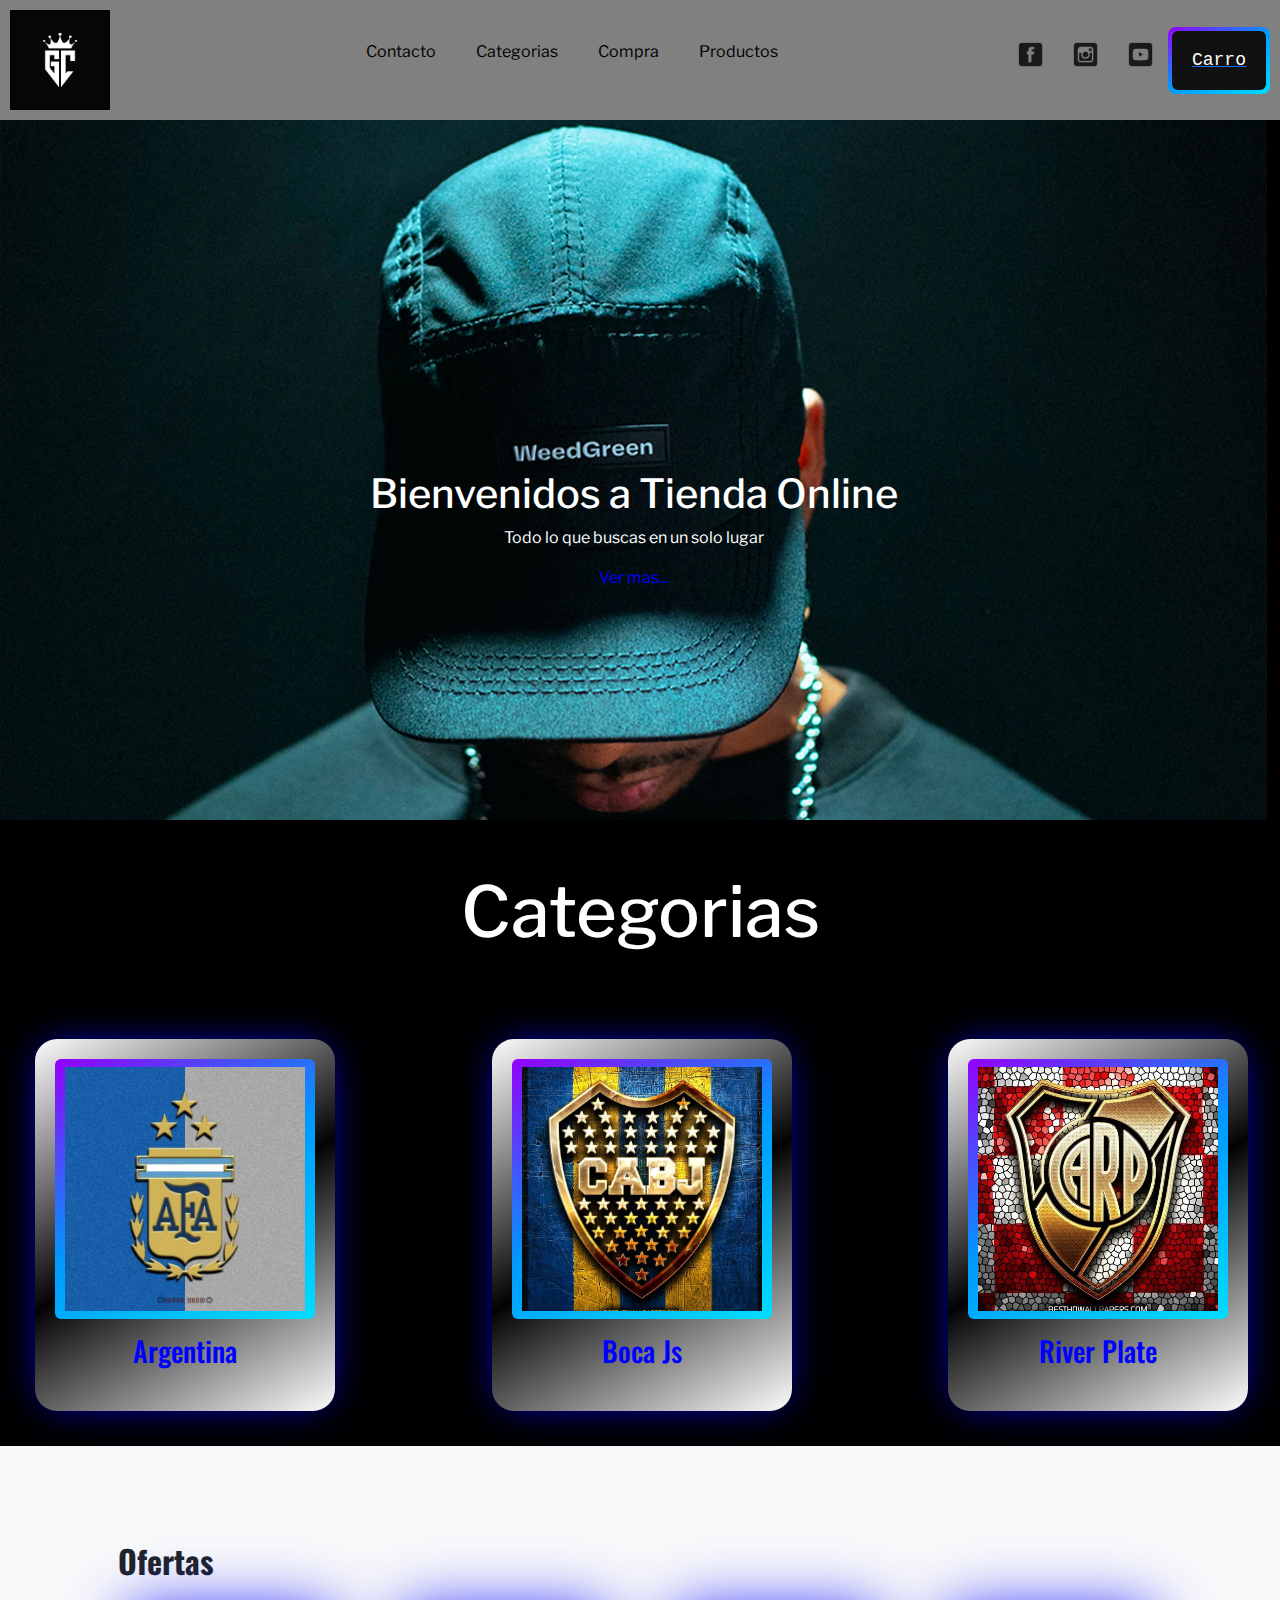
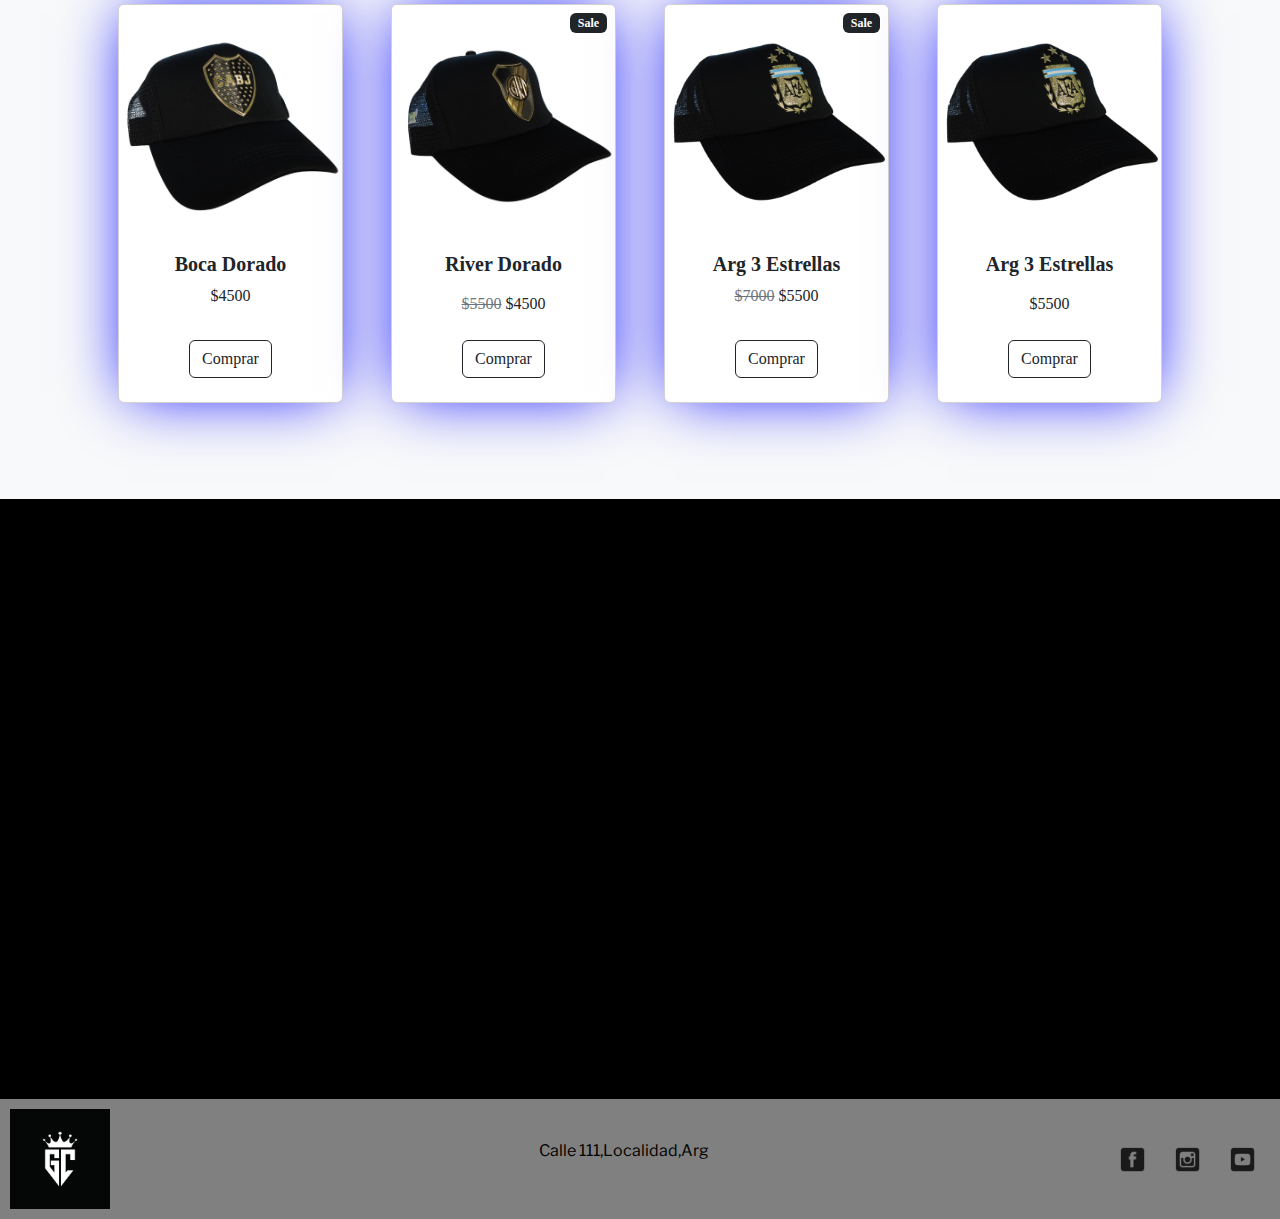
==== commit f1c33b13: "Add files via upload" ====
--- a/index.html
+++ b/index.html
@@ -10,7 +10,8 @@
         <link rel="preconnect" href="https://fonts.gstatic.com" crossorigin>
         <link href="https://fonts.googleapis.com/css2?family=Oswald:wght@500&display=swap" rel="stylesheet">
         <link rel="stylesheet" href="./css/app.css">
-        <title>Tiena Online - Inicio</title>
+        <title>Tienda Online - Inicio</title>
+        <link rel="shortcut icon" href="./media/logo (2).jpg">
     </head>
     <body class="body">
         <header class="header">
@@ -60,57 +61,128 @@
                         <div class="gorraarg">
                             <a href="./pagina/productos.html">
                                 <img src="./media/Argentina 2022.jfif" alt="Argentina">
-                                <h3>Categorias</h3>
+                                <h3>Argentina</h3>
                             </a>
                         </div>
                         <div class="gorraarg">
                             <a href="./pagina/categorias.html">
                                 <img src="./media/Boca Juniors Wallpaper.jfif" alt="Boca Js">
-                                <h3>Categorias</h3>
+                                <h3>Boca Js</h3>
                             </a>
                         </div>
                         <div class="gorraarg">
                             <a href="./pagina/categorias.html">
                                 <img src="./media/riverdoradofondo.jpg" alt="River Plate">
-                                <h3>Categorias</h3>
+                                <h3>River Plate</h3>
                             </a>
                         </div>
                 </div>
-                <h2 id="ofertas">Ofertas</h2>
-                <div class="contenedor-de-ofertas">
-                    <div class="cuadro">
-                        <div class="gorraarg">
-                            <a href="./pagina/Compra.html">
-                                <img src="./media/Gorraarg.png" alt="Argentina">
-                                <h3>Ofertas</h3>
-                            </a>
+                <section class="py-5 bg-light">
+                    <div class="container px-4 px-lg-5 mt-5">
+                        <h2 class="fw-bolder mb-4">Ofertas</h2>
+                        <div class="row gx-4 gx-lg-5 row-cols-2 row-cols-md-3 row-cols-xl-4 justify-content-center">
+                            <div class="col mb-5">
+                                <div class="card h-100">
+                                    <!-- Product image-->
+                                    <img class="card-img-top" src="../media/boca sin fondo.png" alt="Boca Js" />
+                                    <!-- Product details-->
+                                    <div class="card-body p-4">
+                                        <div class="text-center">
+                                            <!-- Product name-->
+                                            <h5 class="fw-bolder">Boca Dorado</h5>
+                                            <!-- Product price-->
+                                            $4500
+                                        </div>
+                                    </div>
+                                    <!-- Product actions-->
+                                    <div class="card-footer p-4 pt-0 border-top-0 bg-transparent">
+                                        <div class="text-center"><a class="btn btn-outline-dark mt-auto" href="../pagina/compraBoca.html">Comprar</a></div>
+                                    </div>
+                                </div>
+                            </div>
+                            <div class="col mb-5">
+                                <div class="card h-100">
+                                    <!-- Sale badge-->
+                                    <div class="badge bg-dark text-white position-absolute" style="top: 0.5rem; right: 0.5rem">Sale</div>
+                                    <!-- Product image-->
+                                    <img class="card-img-top" src="../media/RIVER SIN FONDO.png" alt="River Plate" />
+                                    <!-- Product details-->
+                                    <div class="card-body p-4">
+                                        <div class="text-center">
+                                            <!-- Product name-->
+                                            <h5 class="fw-bolder">River Dorado</h5>
+                                            <!-- Product reviews-->
+                                            <div class="d-flex justify-content-center small text-warning mb-2">
+                                                <div class="bi-star-fill"></div>
+                                                <div class="bi-star-fill"></div>
+                                                <div class="bi-star-fill"></div>
+                                                <div class="bi-star-fill"></div>
+                                                <div class="bi-star-fill"></div>
+                                            </div>
+                                            <!-- Product price-->
+                                            <span class="text-muted text-decoration-line-through">$5500</span>
+                                            $4500
+                                        </div>
+                                    </div>
+                                    <!-- Product actions-->
+                                    <div class="card-footer p-4 pt-0 border-top-0 bg-transparent">
+                                        <div class="text-center"><a class="btn btn-outline-dark mt-auto" href="../pagina/compraRiver.html">Comprar</a></div>
+                                    </div>
+                                </div>
+                            </div>
+                            <div class="col mb-5">
+                                <div class="card h-100">
+                                    <!-- Sale badge-->
+                                    <div class="badge bg-dark text-white position-absolute" style="top: 0.5rem; right: 0.5rem">Sale</div>
+                                    <!-- Product image-->
+                                    <img class="card-img-top" src="../media/Gorraarg.png" alt="Argentina" />
+                                    <!-- Product details-->
+                                    <div class="card-body p-4">
+                                        <div class="text-center">
+                                            <!-- Product name-->
+                                            <h5 class="fw-bolder">Arg 3 Estrellas</h5>
+                                            <!-- Product price-->
+                                            <span class="text-muted text-decoration-line-through">$7000</span>
+                                            $5500
+                                        </div>
+                                    </div>
+                                    <!-- Product actions-->
+                                    <div class="card-footer p-4 pt-0 border-top-0 bg-transparent">
+                                        <div class="text-center"><a class="btn btn-outline-dark mt-auto" href="../pagina/Compra.html">Comprar</a></div>
+                                    </div>
+                                </div>
+                            </div>
+                            <div class="col mb-5">
+                                <div class="card h-100">
+                                    <!-- Product image-->
+                                    <img class="card-img-top" src="../media/Gorraarg.png" alt="Argentina" />
+                                    <!-- Product details-->
+                                    <div class="card-body p-4">
+                                        <div class="text-center">
+                                            <!-- Product name-->
+                                            <h5 class="fw-bolder">Arg 3 Estrellas</h5>
+                                            <!-- Product reviews-->
+                                            <div class="d-flex justify-content-center small text-warning mb-2">
+                                                <div class="bi-star-fill"></div>
+                                                <div class="bi-star-fill"></div>
+                                                <div class="bi-star-fill"></div>
+                                                <div class="bi-star-fill"></div>
+                                                <div class="bi-star-fill"></div>
+                                            </div>
+                                            <!-- Product price-->
+                                            $5500
+                                        </div>
+                                    </div>
+                                    <!-- Product actions-->
+                                    <div class="card-footer p-4 pt-0 border-top-0 bg-transparent">
+                                        <div class="text-center"><a class="btn btn-outline-dark mt-auto" href="../pagina/Compra.html">Comprar</a></div>
+                                    </div>
+                                </div>
+                            </div>
                         </div>
                     </div>
-                    <div class="gorraarg">
-                        <a href="./pagina/compraRiver.html">
-                            <img src="./media/RIVER SIN FONDO.png" alt="River Plate">
-                            <h3>Ofertas</h3>
-                        </a>
-                    </div>
-                    <div class="gorraarg">
-                        <a href="./pagina/compraBoca.html">
-                            <img src="./media/boca sin fondo.png" alt="Boca Js">
-                            <h3>Ofertas</h3>
-                        </a>
-                    </div>
-                    <div class="gorraarg">
-                        <a href="./pagina/Compra.html">
-                            <img src="./media/Gorraarg.png" alt="Argentina">
-                            <h3>Ofertas</h3>
-                        </a>
-                    </div>
-                    <div class="gorraarg">
-                        <a href="./pagina/Compra.html">
-                            <img src="./media/Gorraarg.png" alt="Argentina">
-                            <h3>Ofertas</h3>
-                        </a>
-                    </div>
-                </div>
+                </section>
+                
                 <div class="video-gorras">
                     <iframe width="960" height="540" src="https://www.youtube.com/embed/KB9ijC64iVY?start=1" title="YouTube video player" frameborder="0" allow="accelerometer; autoplay; clipboard-write; encrypted-media; gyroscope; picture-in-picture; web-share" allowfullscreen></iframe>
                 </div>
--- a/css/app.css
+++ b/css/app.css
@@ -27,6 +27,13 @@
   align-items: center;
   color: black;
   justify-content: center;
+}
+
+#productos {
+  color: white;
+  text-align: center center;
+  padding: 0px;
+  font-size: 50px;
 }
 
 header {
@@ -180,21 +187,15 @@
   grid-template-columns: repeat(auto-fit, minmax(250px, 1fr));
   grid-auto-rows: minmax(200px, auto);
   gap: 150px;
-  padding: 25px;
+  padding: 30px;
 }
 
 .contenedor-de-categorias2 {
   display: grid;
   grid-template-columns: repeat(auto-fit, minmax(250px, 1fr));
   grid-auto-rows: minmax(80px, auto);
-  gap: 150px;
+  gap: 120px;
   padding: 10px 5px;
-}
-.contenedor-de-categorias2 h1 {
-  color: white;
-  text-align: center center;
-  padding: 0px;
-  font-size: 50px;
 }
 
 .contenedor-de-ofertas {
@@ -218,7 +219,7 @@
   background-position: center center;
   background-repeat: no-repeat;
   background-size: cover;
-  width: 100vw;
+  width: 99vw;
   height: 20vw;
   text-align: center;
   color: white;
@@ -245,8 +246,9 @@
 .gorraarg {
   display: flex;
   background-color: white;
+  box-shadow: 0 0 40px -10px blue;
   border-radius: 22px;
-  margin: 15px;
+  margin: 5px;
   padding: 20px 20px;
   width: 300px;
   border: 0;
@@ -298,7 +300,7 @@
 }
 
 .contacto {
-  margin: 0;
+  margin: 0px;
 }
 .contacto h1 {
   color: white;
@@ -4726,6 +4728,7 @@
   background-clip: border-box;
   border: var(--bs-card-border-width) solid var(--bs-card-border-color);
   border-radius: var(--bs-card-border-radius);
+  box-shadow: 0 0 60px -10px blue;
 }
 
 .card > hr {
